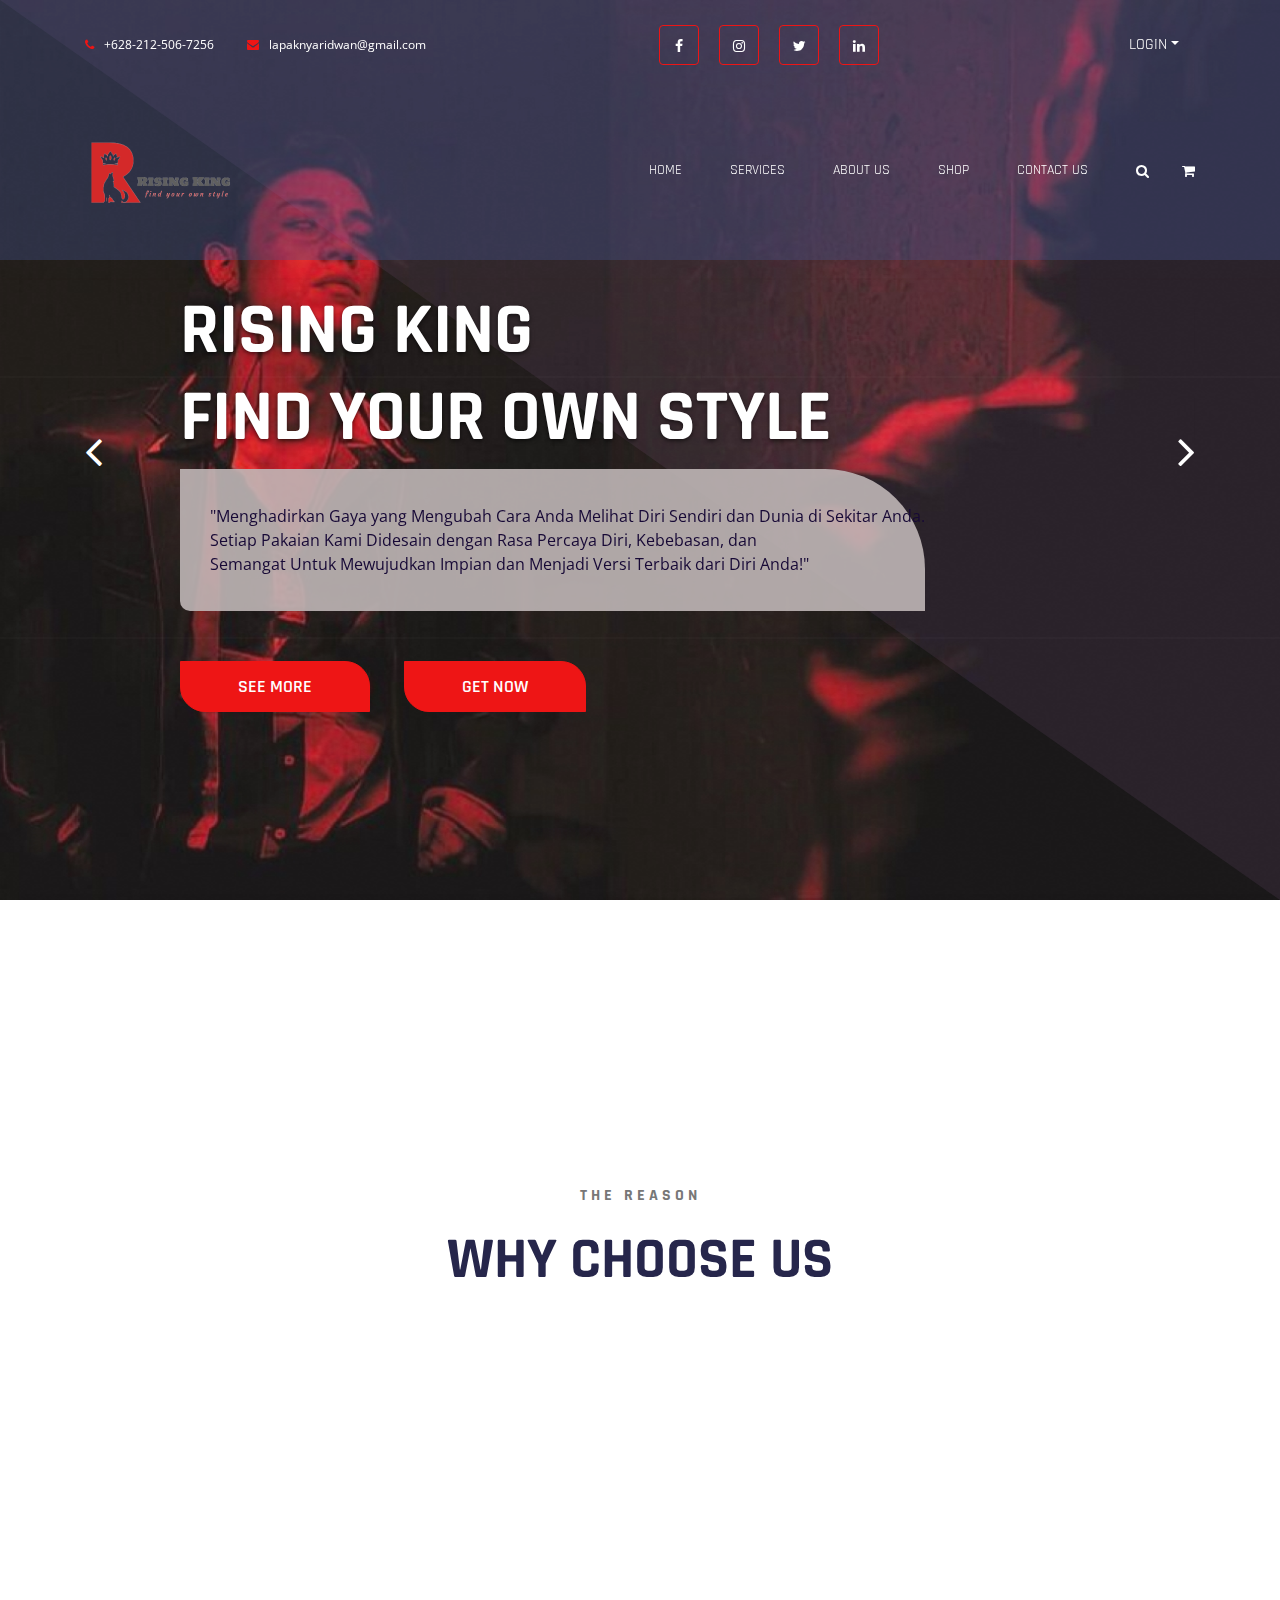
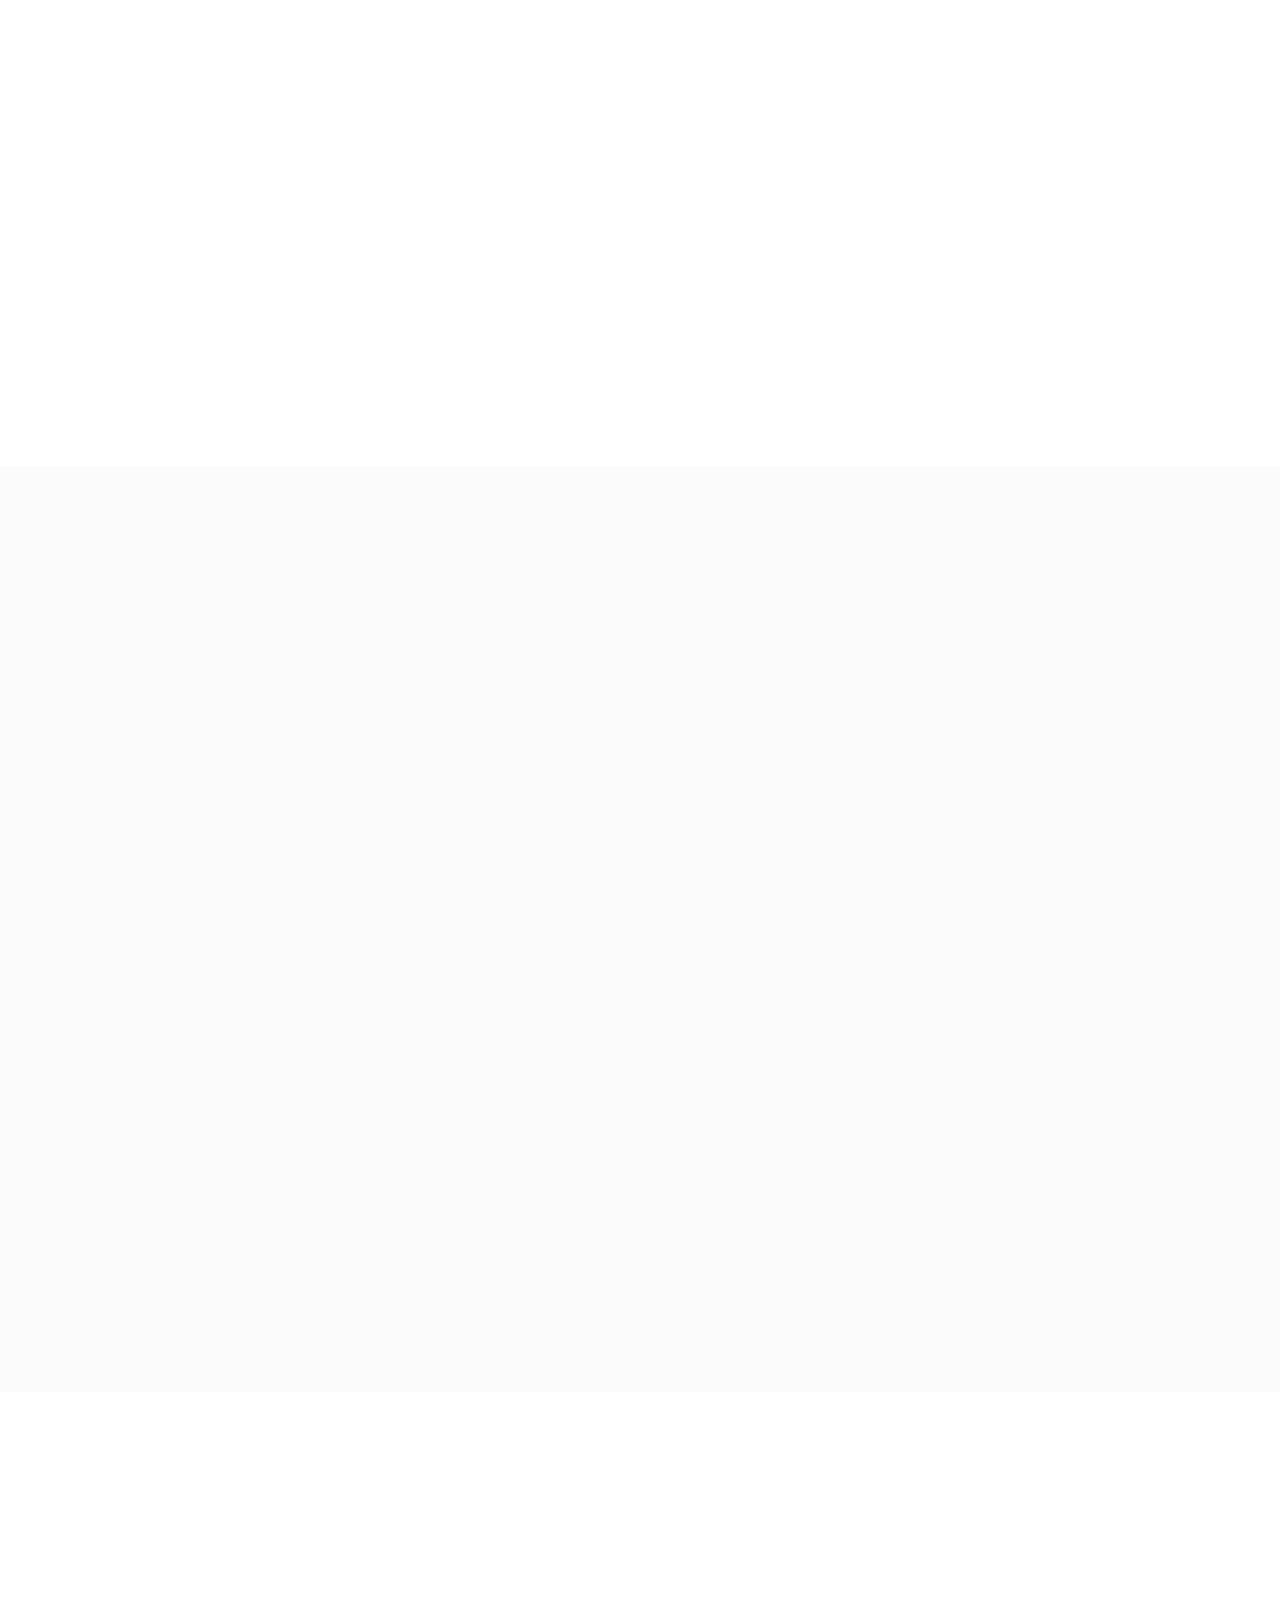
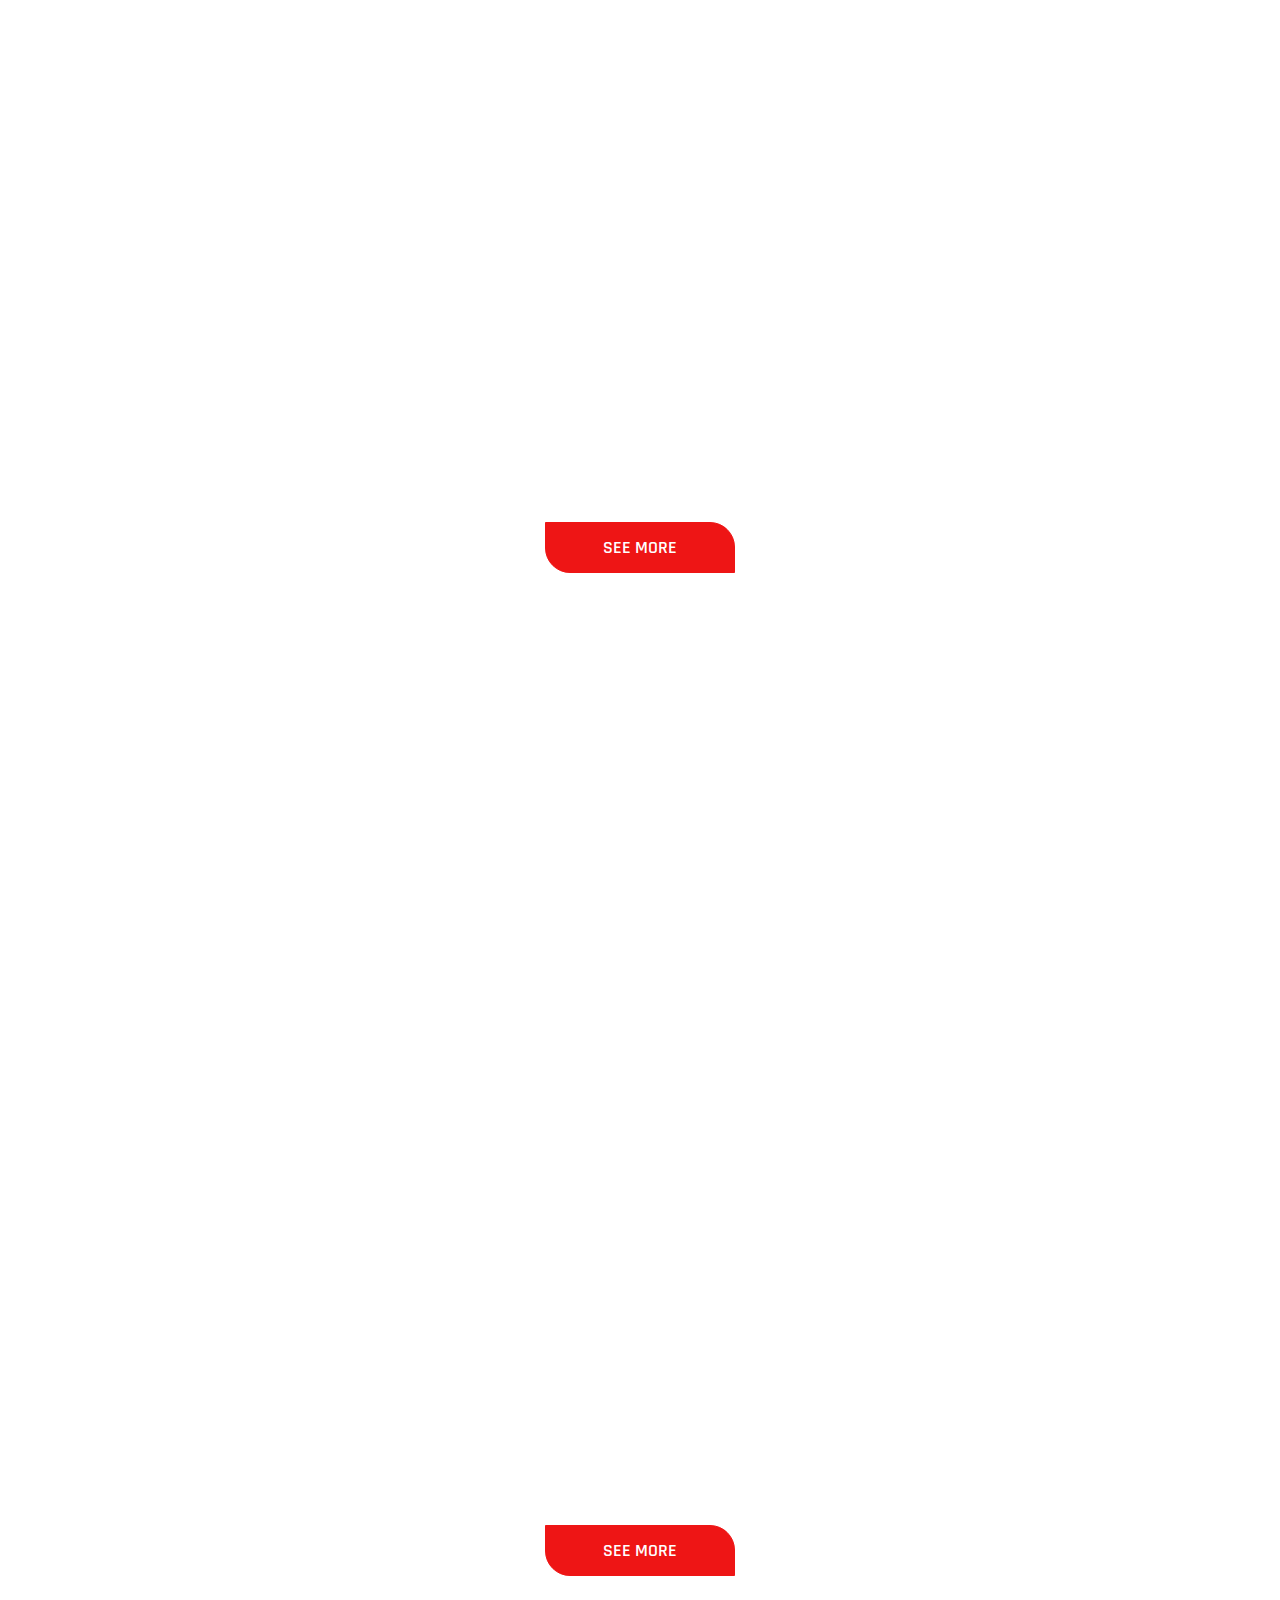
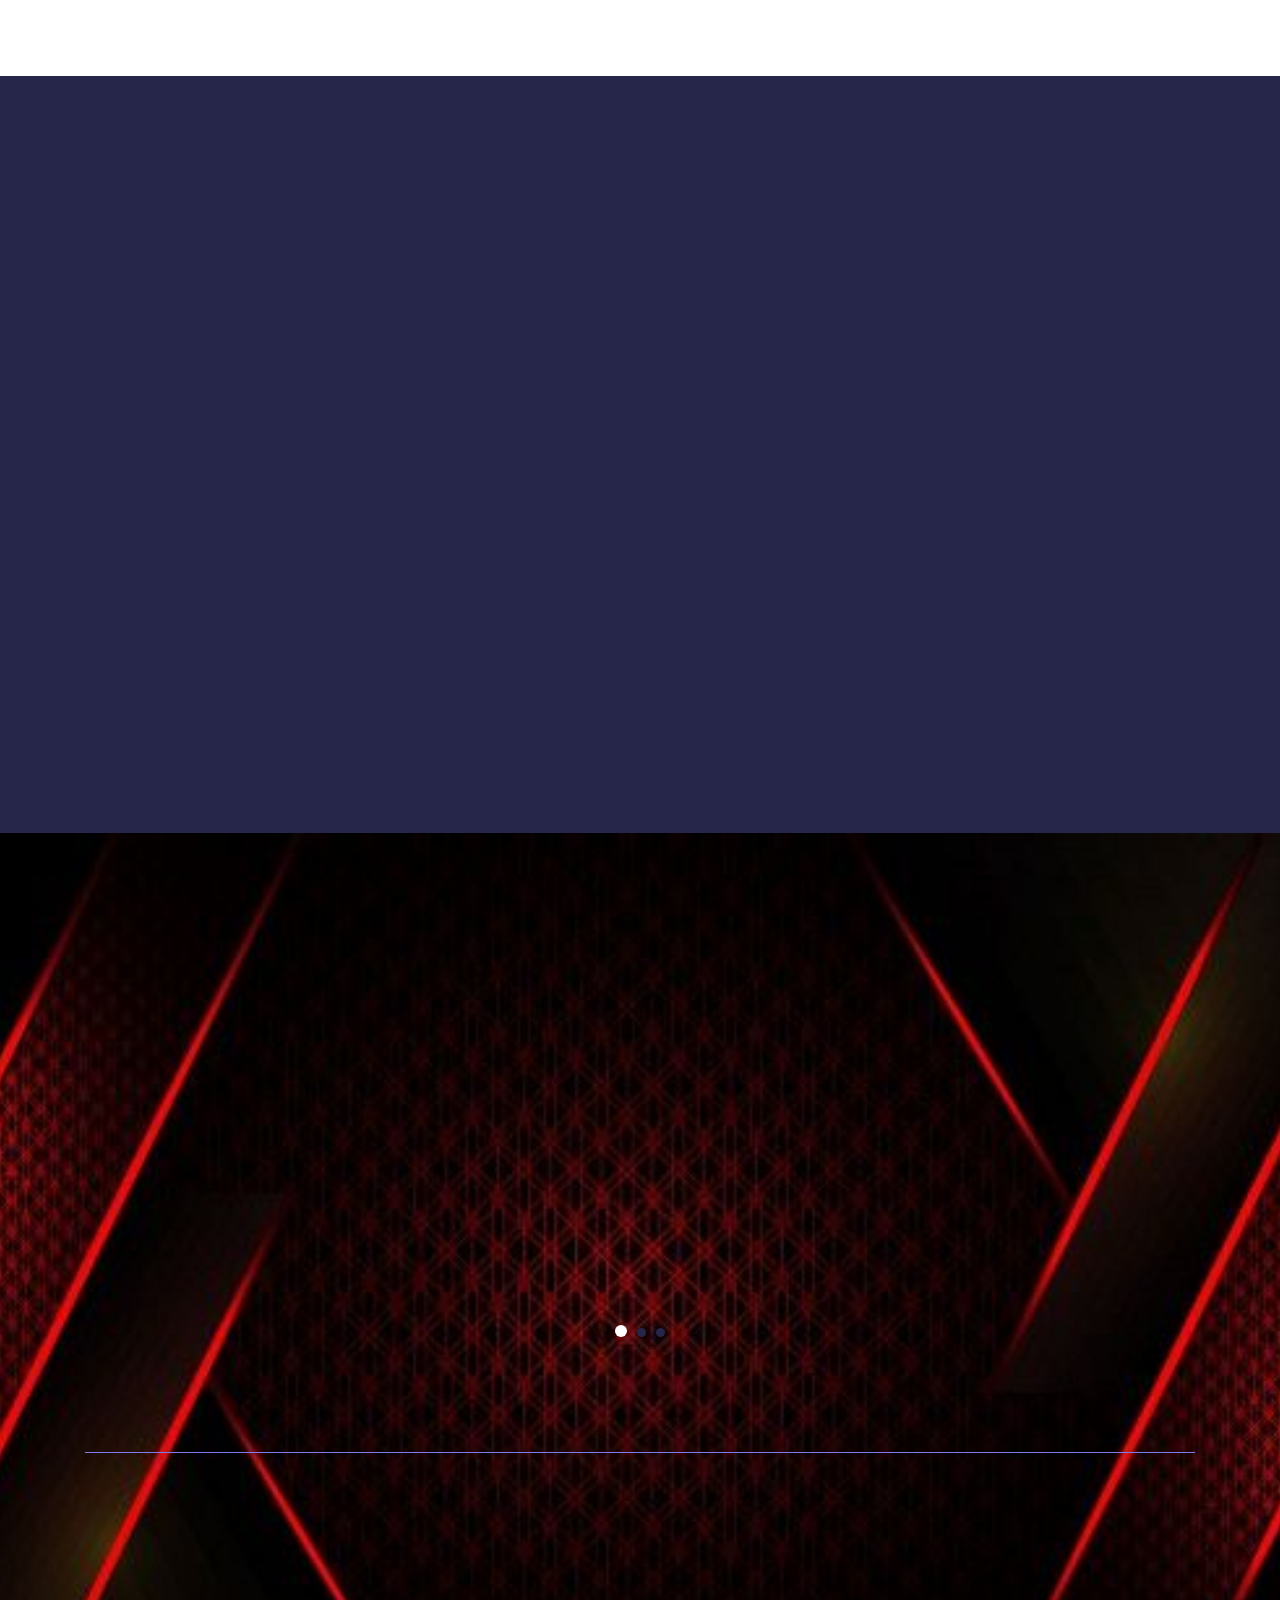
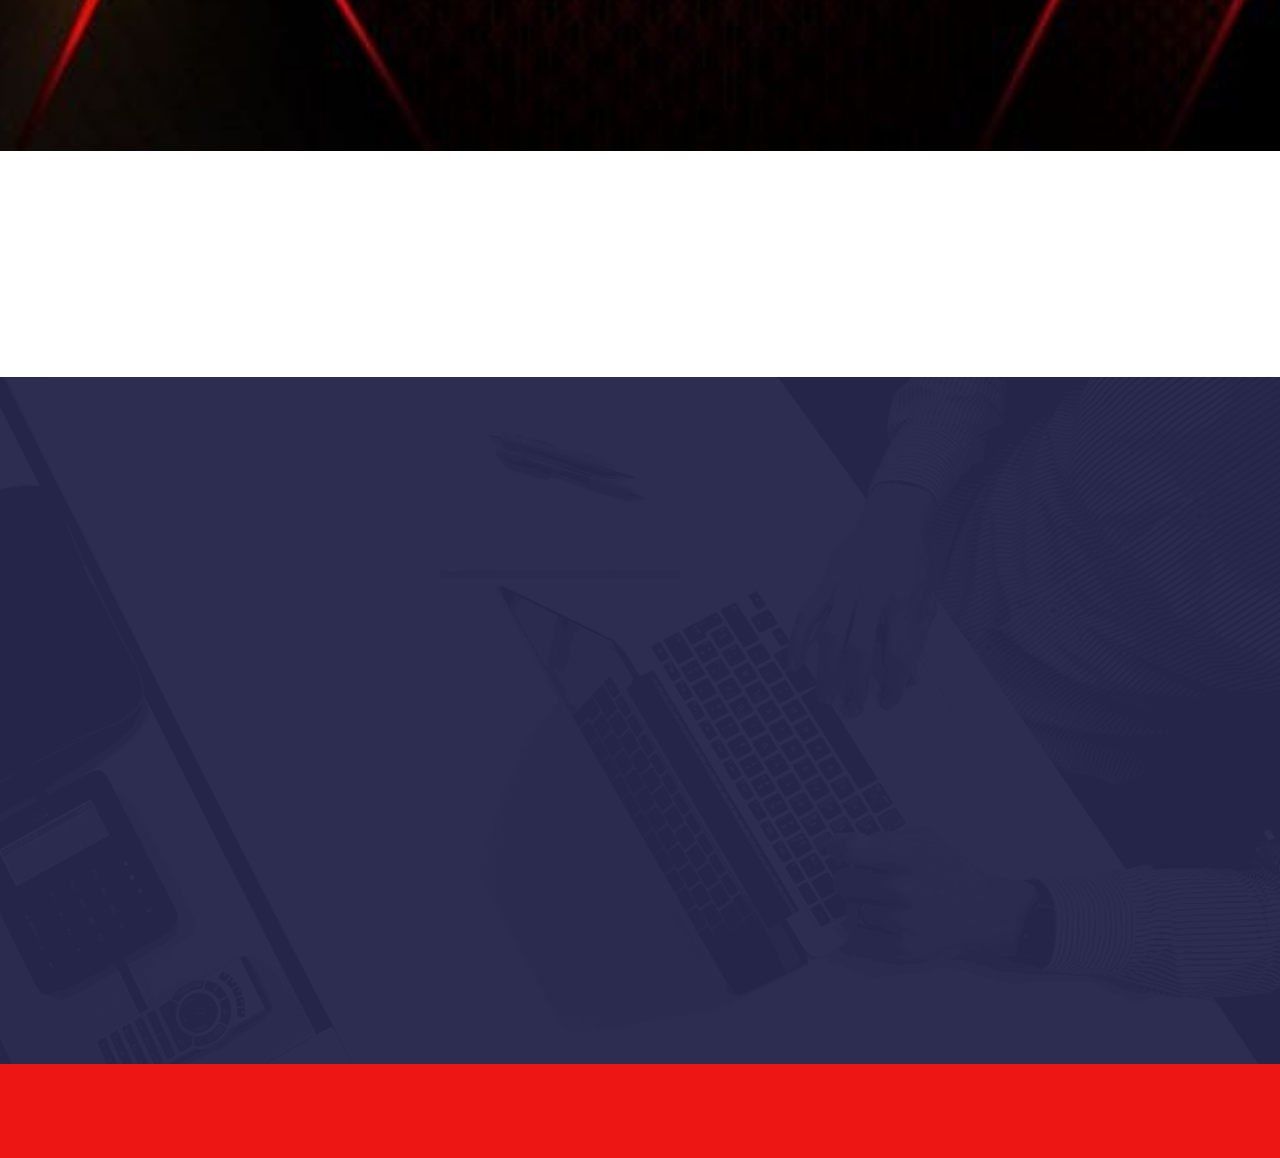
==== index.html @ bcba8973 "renamed:    assets/css/bootstrap.css -> assets/css/framework.css modified:   index.html" ====
<!doctype html>
<html lang="en">

<head>
   
    <meta charset="UTF-8">
    <meta name="viewport" content="width=device-width, initial-scale=1">
    <meta http-equiv="X-UA-Compatible" content="IE=edge">
    <!-- Document title -->
    <title>Rising King</title>
    <!-- Stylesheets & Fonts -->
    <!-- Google Fonts -->
    <link href="https://fonts.googleapis.com/css?family=Open+Sans:400,400i,700,700i%7CRajdhani:400,600,700"
        rel="stylesheet">
    <!-- Plugins Stylesheets -->
    <link rel="stylesheet" href="assets/css/loader/loaders.css">
    <link rel="stylesheet" href="assets/css/font-awesome/font-awesome.css">
    <link rel="stylesheet" href="assets/css/framework.css">
    <link rel="stylesheet" href="assets/css/aos/aos.css">
    <link rel="stylesheet" href="assets/css/swiper/swiper.css">
    <link rel="stylesheet" href="assets/css/lightgallery.min.css">
    <!-- Template Stylesheet -->
    <link rel="stylesheet" href="assets/css/style.css">
    <!-- Responsive Stylesheet -->
    <link rel="stylesheet" href="assets/css/responsive.css">
</head>

<body>
    <!-- Loader Start -->
    <div class="css-loader">
        <div class="loader-inner line-scale d-flex align-items-center justify-content-center"></div>
    </div>
    <!-- Loader End -->
    <!-- Header Start -->
    <header class="position-absolute w-100">
        <div class="container">
            <div class="top-header d-none d-sm-flex justify-content-between align-items-center">
                <div class="contact">
                    <a href="https://wa.me/6282125067256" class="tel"><i class="fa fa-phone" aria-hidden="true"></i>+628-212-506-7256</a>
                    <a href="mailto:lapaknyaridwan@gmail.com"><i class="fa fa-envelope" aria-hidden="true"></i>lapaknyaridwan@gmail.com</a>
                </div>
                    <ul class="nav social d-none d-md-flex">
                        <li><a href="https://www.facebook.com/profile.php?id=100007681698675" target="_blank"><i class="fa fa-facebook"></i></a></li>
                        <li><a href="https://www.instagram.com/ridwanrahmat_/"><i class="fa fa-instagram"></i></a></li>
                        <li><a href="https://twitter.com/rid_wine"><i class="fa fa-twitter"></i></a></li>
                        <li><a href="https://www.linkedin.com/in/ridwan-rahmat-16721a220/"><i class="fa fa-linkedin"></i></a></li>
                    </ul>
                    
                     <a class="nav-link dropdown-toggle" href="#" id="navbarDropdownMenuLink" role="button" data-toggle="dropdown" aria-haspopup="true" aria-expanded="false" img src="assets\images\login.jpg">
                    login</a>
                  <div class="dropdown-menu dropdown-menu-right" aria-labelledby="navbarDropdownMenuLink">
                    <form class="px-4 py-3">
                      <div class="form-group">
                        <label for="email">Email</label>
                        <input type="email" class="form-control" id="email" placeholder="Email">
                      </div>
                      <div class="form-group">
                        <label for="password">Password</label>
                        <input type="password" class="form-control" id="password" placeholder="Password">
                      </div>
                      <button type="submit" class="btn btn-primary">Masuk</button>
                      <div class="dropdown-divider"></div>
                      <a class="dropdown-item" href="#">Lupa Password?</a>
                    </form>
                  </div>
                </nav>
            </div>
            <nav class="navbar navbar-expand-md navbar-light">
                <a class="navbar-brand" href="index.html"><img src="assets\images\logorisingking.png" alt="rlogo"></a>
                <div class="group d-flex align-items-center">
                    <button class="navbar-toggler" type="button" data-toggle="collapse"
                        data-target="#navbarSupportedContent" aria-controls="navbarSupportedContent"
                        aria-expanded="false" aria-label="Toggle navigation"><span
                            class="navbar-toggler-icon"></span></button>
                    <a class="login-icon d-sm-none" href="#"><i class="fa fa-user"></i></a>
                    <a class="cart" href="#"><i class="fa fa-shopping-cart"></i></a>
                </div>
                <a class="search-icon d-none d-md-block" href="#"><i class="fa fa-search"></i></a>
                <div class="collapse navbar-collapse justify-content-end" id="navbarSupportedContent">
                    <ul class="navbar-nav">
                        <li class="nav-item"><a class="nav-link" href="index.html">Home</a></li>
                        <li class="nav-item"><a class="nav-link" href="#service">Services</a></li>
                        <li class="nav-item"><a class="nav-link" href="#about">About Us</a></li>
                        <li class="nav-item"><a class="nav-link" href="#shop">Shop</a></li>
                        <li class="nav-item"><a class="nav-link" href="#contact">Contact Us</a></li>
                    </ul>
                    <form class="bg-white search-form" method="get" id="searchform">
                        <div class="input-group">
                            <input class="field form-control" id="s" name="s" type="text" placeholder="Search">
                            <span class="input-group-btn">
                                <input class="submit btn btn-primary" id="searchsubmit" name="submit" type="submit"
                                    value="Search">
                            </span>
                        </div>
                    </form>
                </div>
            </nav>
        </div>
    </header>
    <!-- Header End -->
    <!-- Hero Start -->
    <section class="hero">
        <div class="container">
            <div class="row">
                <div class="col-12 offset-md-1 col-md-11">
                    <div class="swiper-container hero-slider">
                        <div class="swiper-wrapper">
                            <div class="swiper-slide slide-content d-flex align-items-center">
                                <div class="single-slide">
                                    <h1 data-aos="fade-right" data-aos-delay="200">Rising King<br> Find Your Own Style
                                    </h1>
                                    <p data-aos="fade-right" data-aos-delay="600">"Menghadirkan Gaya yang Mengubah Cara Anda Melihat Diri Sendiri dan Dunia di Sekitar Anda.<br>
                                        Setiap Pakaian Kami Didesain dengan Rasa Percaya Diri, Kebebasan, dan 
                                        <br>Semangat Untuk Mewujudkan Impian dan Menjadi Versi Terbaik dari Diri Anda!"
                                    </p>
                                    <a data-aos="fade-right" data-aos-delay="900" href="#about" class="btn btn-primary">See
                                        More</a>
                                    <a data-aos="fade-right" data-aos-delay="900" href="#shop" class="btn btn-primary">Get
                                        Now</a>
                                </div>
                            </div>
                            <div class="swiper-slide slide-content d-flex align-items-center">
                                <div class="single-slide">
                                    <h1 data-aos="fade-right" data-aos-delay="200">Rising King<br> Find Your Own Style
                                    </h1>
                                    <p data-aos="fade-right" data-aos-delay="600">"Bringing a Transformational Style that Alters the Way You See Yourself and the World Around You.<br>
                                        Each of Our Garments is Designed with Confidence, Freedom, and 
                                        <br>the Spirit to Fulfill Dreams and Become the Best Version of Yourself!"
                                    </p>
                                    <a data-aos="fade-right" data-aos-delay="900" href="#about" class="btn btn-primary">See
                                        More</a>
                                    <a data-aos="fade-right" data-aos-delay="900" href="#shop" class="btn btn-primary">Get
                                        Now</a>
                                </div>
                            </div>
                        </div>

                    </div>
                </div>
            </div>
            <!-- Add Control -->
            <span class="arr-left"><i class="fa fa-angle-left"></i></span>
            <span class="arr-right"><i class="fa fa-angle-right"></i></span>
        </div>
        <div class="texture"></div>
        <div class="diag-bg"></div>
    </section>
    <!-- Hero End -->
    <!-- Call To Action Start -->
    <section class="cta" data-aos="fade-up" data-aos-delay="0">
        <div class="container">
            <div class="cta-content d-xl-flex align-items-center justify-content-around text-center text-xl-left">
                <div class="content" data-aos="fade-right" data-aos-delay="200">
                    <h2>FIND YOUR OWN STYLE HERE</h2>
                    <p>Elevate your wardrobe. Embrace your reign. Choose Rising King!</p>
                </div>
                <div class="subscribe-btn" data-aos="fade-left" data-aos-delay="400" data-aos-offset="0">
                    <a href="#shop" class="btn btn-primary">Shop Now</a>
                </div>
            </div>
        </div>
    </section>
    <!-- Call To Action End -->
    <!-- Services Start -->
    <section class="services" id="service">
        <div class="container">
            <div class="title text-center">
                <article id="service">
                <h6>The Reason</h6>
                <h1 class="title-blue">Why Choose Us</h1>
            </div>
            <div class="container">
                <div class="row">
                    <div class="col-sm-6 col-lg-4">
                        <div class="media" data-aos="fade-up" data-aos-delay="200" data-aos-duration="400">
                            <img class="mr-4" src="assets\images\jacket.png" alt="Web Development">
                            <div class="media-body">
                                <h5>Creative Design</h5>
                                One of the main advantages of a clothing brand business is the ability to create unique and creative designs. This allows the brand to stand out in a competitive market and attract customer interest.
                            </div>
                        </div>
                    </div>
                    <div class="col-sm-6 col-lg-4">
                        <div class="media" data-aos="fade-up" data-aos-delay="400" data-aos-duration="600">
                            <img class="mr-4" src="assets\images\highquality.png" alt="Web Development">
                            <div class="media-body">
                                <h5>High Quality Products</h5>
                                Successful clothing brands are known for their high-quality products. By using premium materials and focusing on detail in production, clothing brands can deliver durable and satisfying products to customers.
                            </div>
                        </div>
                    </div>
                    <div class="col-sm-6 col-lg-4">
                        <div class="media" data-aos="fade-up" data-aos-delay="600" data-aos-duration="800">
                            <img class="mr-4" src="assets\images\innovative.png" alt="Web Development">
                            <div class="media-body">
                                <h5>Innovation in Design and Technology</h5>
                                Another advantage of a clothing brand business is the ability to innovate in design and technology. By staying up to date with current trends and adopting new technologies, clothing brands can remain relevant and appealing to consumers.
                            </div>
                        </div>
                    </div>
                    <div class="col-sm-6 col-lg-4">
                        <div class="media" data-aos="fade-up" data-aos-delay="200" data-aos-duration="400">
                            <img class="mr-4" src="assets\images\modernstyle.png" alt="Web Development">
                            <div class="media-body">
                                <h5>Modern style</h5>
                                Embracing a modern style in business clothing brands allows for a fresh and dynamic approach that appeals to customers looking for fashionable and up-to-date garments, while also showcasing the brand's commitment to innovation and contemporary aesthetics.
                            </div>
                        </div>
                    </div>
                    <div class="col-sm-6 col-lg-4">
                        <div class="media" data-aos="fade-up" data-aos-delay="400" data-aos-duration="600">
                            <img class="mr-4" src="assets\images\wwide.png" alt="Web Development">
                            <div class="media-body">
                                <h5>Wide Distribution Network</h5>
                                Successful clothing brands typically have a wide distribution network, both through physical stores and online platforms. This allows them to reach a larger market share and reach customers in various locations.
                            </div>
                        </div>
                    </div>
                    <div class="col-sm-6 col-lg-4">
                        <div class="media" data-aos="fade-up" data-aos-delay="600" data-aos-duration="800">
                            <img class="mr-4" src="assets\images\hand_shake.png" alt="Web Development">
                            <div class="media-body">
                                <h5>Good Customer Experience</h5>
                                Good clothing brands understand the importance of providing a positive customer experience. 
                                By offering excellent service, listening to customer feedback, and creating positive interactions, clothing brands can build strong relationships with customers.
                                <a href="index.html" class="btn btn-primary">Home</a>
                            </article>
                            </div>
                        </div>
                    </div>
                </div>
            </div>
        </div>
    </section>
    <!-- Services End -->
    <!-- Featured Start -->
    <section class="featured">
        <div class="container">
            <div class="row">
                <div class="col-md-6" data-aos="fade-right" data-aos-delay="400" data-aos-duration="800">
                    <div class="title">
                        <h6 class="title-primary" id="about">about Us</h6>
                        <h1 class="title-blue">Find Your Own Style with Rising King!</h1>
                    </div>
                    <p>Welcome to Rising King, where style meets sophistication. We are a premium clothing brand dedicated to providing exceptional fashion for modern men and women. Our mission is to empower individuals to express their unique personalities through our meticulously crafted garments.
                        At Rising King, we believe that clothing is more than just fabric. It is a statement of confidence, a reflection of individuality, and a symbol of success. With a focus on quality craftsmanship, impeccable design, and attention to detail, we curate a collection that exudes elegance and modernity.
                        Our team of talented designers draws inspiration from global fashion trends, merging them with our own artistic vision to create pieces that are both on-trend and timeless. We use only the finest materials, ensuring comfort and durability without compromising style.</p>
                    <div class="media-element d-flex justify-content-between">
                        <div class="media">
                            <i class="fa fa-magic mr-4"></i>
                            <div class="media-body">
                                <h5>50% offer</h5>
                                If you buy 2 items
                            </div>
                        </div>
                        <div class="media">
                            <i class="fa fa-magic mr-4"></i>
                            <div class="media-body">
                                <h5>25% offer</h5>
                                All Items
                            </div>
                        </div>
                    </div>
                    <a href="index.html" class="btn btn-primary">Home</a>
                    <a href="#shop" class="btn btn-primary">See More</a>
                </div>
                <div class="col-md-6" data-aos="fade-left" data-aos-delay="400" data-aos-duration="800">
                    <div class="featured-img">
                        <img class="featured-big" src="assets\images\techwear.png" alt="Featured 1">
                        <img class="featured-small" src="assets\images\techwear2.jpg" alt="Featured 2">
                    </div>
                </div>
            </div>
        </div>
    </section>
    <!-- Featured End -->
    <!-- Recent Posts Start -->
    <section class="recent-posts" id="shop">
        <div class="container">
            <div class="row">
                <div class="col-lg-6">
                    <div class="single-rpost d-sm-flex align-items-center" data-aos="fade-right"
                        data-aos-duration="800">
                        <div class="post-content text-sm-right">
                            <p style="color:black"><strong>Rp 1.500.000</strong></p>
                            <h3><a href="#">Revisible Abstract Leather Jacket</a></h3>
                            <p><a href="#">M</a>, <a href="#">L</a>, <a href="#">XL</a></p>
                            <a href="#" class="btn btn-primary">Buy Now</a>
                        </div>
                        <div class="post-thumb">
                            <img class="img-fluid" src="assets\images\katalog1.jpg" alt="Post 1">
                        </div>
                    </div>
                </div>
                <div class="col-lg-6">
                    <div class="single-rpost d-sm-flex align-items-center" data-aos="fade-left" data-aos-duration="800">
                        <div class="post-thumb">
                            <img class="img-fluid" src="assets\images\katalog2.jpg" alt="Post 1">
                        </div>
                        <div class="post-content">
                            <p style="color:black"><strong>Rp 800.000</strong></p>
                            <h3><a href="#">Red FS Layer Hoddie</a></h3>
                            <p><a href="#">M</a>, <a href="#">L</a>, <a href="#">XL</a></p>
                            <a href="#" class="btn btn-primary">Buy Now</a>
                        </div>
                    </div>
                </div>
                <div class="col-lg-6">
                    <div class="single-rpost d-sm-flex align-items-center" data-aos="fade-right" data-aos-delay="200"
                        data-aos-duration="800">
                        <div class="post-content text-sm-right">
                            <p style="color:black"><strong>Rp 850.000</strong></p>
                            <h3><a href="#">Black Layer WTF Hoodie</a></h3>
                            <p><a href="#">M</a>, <a href="#">L</a>, <a href="#">XL</a></p>
                            <a href="#" class="btn btn-primary">Buy Now</a>
                        </div>
                        <div class="post-thumb">
                            <img class="img-fluid" src="assets\images\katalog3.jpg" alt="Post 1">
                        </div>
                    </div>
                </div>
                <div class="col-lg-6">
                    <div class="single-rpost d-sm-flex align-items-center" data-aos="fade-left" data-aos-delay="200"
                        data-aos-duration="800">
                        <div class="post-thumb">
                            <img class="img-fluid" src="assets\images\katolog4.png" alt="Post 1">
                        </div>
                        <div class="post-content">
                            <p style="color:black"><strong>Rp 1.220.000</strong></p>
                            <h3><a href="#">Skull Baggy Cargo Pants</a></h3>
                            <p><a href="#">M</a>, <a href="#">L</a>, <a href="#">XL</a></p>
                            <a href="#" class="btn btn-primary">Buy Now</a>
                        </div>
                    </div>
                </div>
            </div>
            <div class="text-center">
                <a href="#next" class="btn btn-primary">See More</a>
            </div>
        </div>
    </section>
    <!-- Recent Posts End -->
     <!-- Recent Posts Start -->
     <section class="recent-posts" id="next">
        <div class="container">
            <div class="row">
                <div class="col-lg-6">
                    <div class="single-rpost d-sm-flex align-items-center" data-aos="fade-right"
                        data-aos-duration="800">
                        <div class="post-content text-sm-right">
                            <p style="color:black"><strong>Rp 1.350.000</strong></p>
                            <h3><a href="#">Skleton Green Army Oversize Shirt</a></h3>
                            <p><a href="#">M</a>, <a href="#">L</a>, <a href="#">XL</a></p>
                            <a href="#" class="btn btn-primary">Buy Now</a>
                        </div>
                        <div class="post-thumb">
                            <img class="img-fluid" src="assets\images\katalog5.png" alt="Post 1">
                        </div>
                    </div>
                </div>
                <div class="col-lg-6">
                    <div class="single-rpost d-sm-flex align-items-center" data-aos="fade-left" data-aos-duration="800">
                        <div class="post-thumb">
                            <img class="img-fluid" src="assets\images\katalog6.png" alt="Post 1">
                        </div>
                        <div class="post-content">
                            <p style="color:black"><strong>Rp 3.000.000</strong></p>
                            <h3><a Black href="#">Black Leather PU Jacket</a></h3>
                            <p><a href="#">M</a>, <a href="#">L</a>, <a href="#">XL</a></p>
                            <a href="#" class="btn btn-primary">Buy Now</a>
                        </div>
                    </div>
                </div>
                <div class="col-lg-6">
                    <div class="single-rpost d-sm-flex align-items-center" data-aos="fade-right" data-aos-delay="200"
                        data-aos-duration="800">
                        <div class="post-content text-sm-right">
                            <p style="color:black"><strong>Rp 2.500.000</strong></p>
                            <h3><a href="#">Black Bomber layer Jacket</a></h3>
                            <p><a href="#">M</a>, <a href="#">L</a>, <a href="#">XL</a></p>
                            <a href="#" class="btn btn-primary">Buy Now</a>
                        </div>
                        <div class="post-thumb">
                            <img class="img-fluid" src="assets\images\katalog7.png" alt="Post 1">
                        </div>
                    </div>
                </div>
                <div class="col-lg-6">
                    <div class="single-rpost d-sm-flex align-items-center" data-aos="fade-left" data-aos-delay="200"
                        data-aos-duration="800">
                        <div class="post-thumb">
                            <img class="img-fluid" src="assets\images\katalog8.png" alt="Post 1">
                        </div>
                        <div class="post-content">
                            <p style="color:black"><strong>Rp 1.220.000</strong></p>
                            <h3><a href="#">Tech Jogger Cargo Pants</a></h3>
                            <p><a href="#">M</a>, <a href="#">L</a>, <a href="#">XL</a></p>
                            <a href="#" class="btn btn-primary">Buy Now</a>
                        </div>
                    </div>
                </div>
            </div>
            <div class="text-center">
                <a href="#" class="btn btn-primary">See More</a>
            </div>
        </div>
    </section>
    <!-- Trust Start -->
    <section class="trust">
        <div class="container">
            <div class="row">
                <div class="offset-xl-1 col-xl-6" data-aos="fade-right" data-aos-delay="200" data-aos-duration="800">
                    <div class="title">
                        <h6 class="title-primary">Rising King</h6>
                        <h1>a rich featured, epic & premium work.</h1>
                    </div>
                    <p>Join the Rising King community and embrace a world of elevated style. Whether it's a formal occasion, a casual outing, or a statement-making look, our versatile collection has something for every discerning individual. 
                        Experience the confidence and power that comes with wearing Rising King.
                    </p>
                    <h5>All Tags & Content</h5>
                    <ul class="list-unstyled">
                        <li>Street Style</li>
                        <li>Apparel</li>
                        <li>Fashion & Desaign</li>
                        <li>Outfit</li>
                    </ul>
                </div>
                <div class="col-xl-5 gallery">
                    <div class="row no-gutters h-100" id="lightgallery">
                        <a href="https://lorempixel.com/600/400/" class="w-50 h-100 gal-img" data-aos="fade-up"
                            data-aos-delay="200" data-aos-duration="400">
                            <img class="img-fluid" src="assets\images\download (8).jpg" alt="Gallery Image">
                            <i class="fa fa-caret-right"></i>
                        </a>
                        <a href="https://lorempixel.com/600/400/" class="w-50 h-50 gal-img" data-aos="fade-up"
                            data-aos-delay="400" data-aos-duration="600">
                            <img class="img-fluid" src="assets\images\blckoutfit.jpg" alt="Gallery Image">
                            <i class="fa fa-caret-right"></i>
                        </a>
                        <a href="https://lorempixel.com/600/400/" class="w-50 h-50 gal-img gal-img3" data-aos="fade-up"
                            data-aos-delay="0" data-aos-duration="600">
                            <img class="img-fluid" src="assets\images\rdoutfit.jpg" alt="Gallery Image">
                            <i class="fa fa-caret-right"></i>
                        </a>
                    </div>
                </div>
            </div>
        </div>
    </section>
    <!-- Trust End -->
    <!-- Testimonial and Clients Start -->
    <section class="testimonial-and-clients">
        <div class="container">
            <div class="testimonials">
                <div class="swiper-container test-slider">
                    <div class="swiper-wrapper">
                        <div class="swiper-slide text-center">
                            <div class="row">
                                <div class="offset-lg-1 col-lg-10">
                                    <div class="test-img" data-aos="fade-up" data-aos-delay="0" data-aos-offset="0"><img
                                            src="assets\images\wnpp.jpg" alt="Testimonial 1"></div>
                                    <h5 data-aos="fade-up" data-aos-delay="200" data-aos-duration="600"
                                        data-aos-offset="0">Ridwan Rahmat</h5>
                                    <span data-aos="fade-up" data-aos-delay="400" data-aos-duration="600"
                                        data-aos-offset="0">Founder&CEO of Rising King</span>
                                    <p data-aos="fade-up" data-aos-delay="600" data-aos-duration="600"
                                        data-aos-offset="0">I am honored to introduce myself as the founder of this remarkable brand, a brand that embodies the essence of style, sophistication, and success.

                                        As the visionary behind Rising King, my journey began with a burning desire to create a clothing brand that would redefine the industry. I believe that clothing has the power to empower individuals, to inspire confidence, and to make a bold statement about who we are and what we aspire to become.
                                        
                                        Rising King is not just a brand; it is a movement. It represents the rise of individuals who dare to dream big, who strive for greatness, and who refuse to settle for mediocrity. Our garments are meticulously crafted to reflect the utmost attention to detail, ensuring that each piece tells a story of exceptional quality and unparalleled style.</p>
                                </div>
                            </div>
                        </div>
                        <div class="swiper-slide text-center">
                            <div class="row">
                                <div class="offset-lg-1 col-lg-10">
                                    <div class="test-img" data-aos="fade-up" data-aos-delay="0" data-aos-offset="0"><img
                                            src="assets\images\wnpp.jpg" alt="Testimonial 1"></div>
                                    <h5 data-aos="fade-up" data-aos-delay="200" data-aos-duration="600"
                                        data-aos-offset="0">Ridwan Rahmat</h5>
                                    <span data-aos="fade-up" data-aos-delay="400" data-aos-duration="600"
                                        data-aos-offset="0">Founder&CEO of Rising King</span>
                                    <p data-aos="fade-up" data-aos-delay="600" data-aos-duration="600"
                                        data-aos-offset="0">I am honored to introduce myself as the founder of this remarkable brand, a brand that embodies the essence of style, sophistication, and success.

                                        As the visionary behind Rising King, my journey began with a burning desire to create a clothing brand that would redefine the industry. I believe that clothing has the power to empower individuals, to inspire confidence, and to make a bold statement about who we are and what we aspire to become.
                                        
                                        Rising King is not just a brand; it is a movement. It represents the rise of individuals who dare to dream big, who strive for greatness, and who refuse to settle for mediocrity. Our garments are meticulously crafted to reflect the utmost attention to detail, ensuring that each piece tells a story of exceptional quality and unparalleled style.</p>
                                </div>
                            </div>
                        </div>
                        <div class="swiper-slide text-center">
                            <div class="row">
                                <div class="offset-lg-1 col-lg-10">
                                    <div class="test-img" data-aos="fade-up" data-aos-delay="0" data-aos-offset="0"><img
                                            src="assets\images\wnpp.jpg" alt="Testimonial 1"></div>
                                    <h5 data-aos="fade-up" data-aos-delay="200" data-aos-duration="600"
                                        data-aos-offset="0">Ridwan Rahmat</h5>
                                    <span data-aos="fade-up" data-aos-delay="400" data-aos-duration="600"
                                        data-aos-offset="0">Founder&CEO of Rising King</span>
                                    <p data-aos="fade-up" data-aos-delay="600" data-aos-duration="600"
                                        data-aos-offset="0">I am honored to introduce myself as the founder of this remarkable brand, a brand that embodies the essence of style, sophistication, and success.

                                        As the visionary behind Rising King, my journey began with a burning desire to create a clothing brand that would redefine the industry. I believe that clothing has the power to empower individuals, to inspire confidence, and to make a bold statement about who we are and what we aspire to become.
                                        
                                        Rising King is not just a brand; it is a movement. It represents the rise of individuals who dare to dream big, who strive for greatness, and who refuse to settle for mediocrity. Our garments are meticulously crafted to reflect the utmost attention to detail, ensuring that each piece tells a story of exceptional quality and unparalleled style.</p>
                                </div>
                            </div>
                        </div>
                    </div>
                    <div class="test-pagination"></div>
                </div>
            </div>
            <div class="clients" data-aos="fade-up" data-aos-delay="200" data-aos-duration="600">
                <div class="swiper-container clients-slider">
                    <div class="swiper-wrapper">
                        <div class="swiper-slide">
                            <img src="assets\images\logo-whtrk.png" alt="Client 1">
                        </div>
                        <div class="swiper-slide">
                            <img src="assets\images\logo-whtrk.png" alt="Client 2">
                        </div>
                        <div class="swiper-slide">
                            <img src="assets\images\logo-whtrk.png" alt="Client 3">
                        </div>
                        <div class="swiper-slide">
                            <img src="assets\images\logo-whtrk.png" alt="Client 4">
                        </div>
                        <div class="swiper-slide">
                            <img src="assets\images\logo-whtrk.png" alt="Client 5">
                        </div>
                    </div>
                    <div class="test-pagination"></div>
                </div>
            </div>
        </div>
    </section>
    <!-- Testimonial and Clients End -->
    <!-- Call To Action 2 Start -->
    <section class="cta cta2" data-aos="fade-up" data-aos-delay="0">
        <div class="container">
            <div class="cta-content d-xl-flex align-items-center justify-content-around text-center text-xl-left">
                <div class="content" data-aos="fade-right" data-aos-delay="200">
                    <h2 id="contact">FIND YOUR OWN STYLE HERE</h2>
                    <p>Elevate your wardrobe. Embrace your reign. Choose Rising King!</p>
                </div>
                <div class="subscribe-btn" data-aos="fade-left" data-aos-delay="400" data-aos-offset="0">
                    <a href="#shop" class="btn btn-primary">Shop Now</a>
                </div>
            </div>
        </div>
    </section>
    <!-- Call To Action 2 End -->
    <!-- Footer Start -->
    <footer>
        <!-- Widgets Start -->
        <div class="footer-widgets">
            <div class="container">
                <div class="row">
                    <div class="col-md-6 col-xl-3">
                        <div class="single-widget contact-widget" data-aos="fade-up" data-aos-delay="0">
                            <h6 class="widget-tiltle">&nbsp;</h6>
                            <p>By subscribing to our mailing list you will always be update with the latest catalog from
                                us.
                            </p>
                            <div class="media">
                                <i class="fa fa-map-marker"></i>
                                <div class="media-body ml-3">
                                    <h6>Address</h6>
                                    Blok D No.191, Kp Pengarengan,<br>
                                    West Jakarta, Indonesia
                                </div>
                            </div>
                            <div class="media">
                                <i class="fa fa-envelope-o"></i>
                                <div class="media-body ml-3">
                                    <h6>Have any questions?</h6>
                                    <a href="mailto:lapaknyaridwan@gmail.com">lapaknyaridwan@gmail.com</a>
                                </div>
                            </div>
                            <div class="media">
                                <i class="fa fa-phone"></i>
                                <div class="media-body ml-3">
                                    <h6>Call Or Contact us For More Info </h6>
                                    <a href="https://wa.me/6282125067256"> +62 8212 506 7256</a>
                                </div>
                            </div>
                            <div class="media">
                                <i class="fa fa-fax"></i>
                                <div class="media-body ml-3">
                                    <h6>Fax</h6>
                                    <a href="fax:911889047521432">(91) 188904752 1432</a>
                                </div>
                            </div>
                        </div>
                    </div>
                    <div class="col-md-6 col-xl-3">
                        <div class="single-widget twitter-widget" data-aos="fade-up" data-aos-delay="200">
                            <h6 class="widget-tiltle">Fresh Tweets</h6>
                            <div class="media">
                                <i class="fa fa-twitter"></i>
                                <div class="media-body ml-3">
                                    <h6><a href="#">@Themes,</a> Html Version Out Now</h6>
                                    <span>10 Mins Ago</span>
                                </div>
                            </div>
                            <div class="media">
                                <i class="fa fa-twitter"></i>
                                <div class="media-body ml-3">
                                    <h6><a href="#">@Envato,</a> the best selling item of the day!</h6>
                                    <span>20 Mins Ago</span>
                                </div>
                            </div>
                            <div class="media">
                                <i class="fa fa-twitter"></i>
                                <div class="media-body ml-3">
                                    <h6><a href="#">@Collis,</a> We Planned to Update the Enavto Author Payment Method
                                        Soon!</h6>
                                    <span>10 Mins Ago</span>
                                </div>
                            </div>
                            <div class="media">
                                <i class="fa fa-twitter"></i>
                                <div class="media-body ml-3">
                                    <h6><a href="#">@SteelThemes,</a> Html Version Out Now</h6>
                                    <span>15 Mins Ago</span>
                                </div>
                            </div>
                        </div>
                    </div>
                    <div class="col-md-6 col-xl-3">
                        <div class="single-widget recent-post-widget" data-aos="fade-up" data-aos-delay="400">
                            <h6 class="widget-tiltle">Latest Updates</h6>
                            <div class="media">
                                <a class="rcnt-img" href="#"><img src="assets/images/rcnt-post1.png"
                                        alt="Recent Post"></a>
                                <div class="media-body ml-3">
                                    <h6><a href="#">An engaging</a></h6>
                                    <p><i class="fa fa-user"></i>Mano <i class="fa fa-eye"></i> 202 Views</p>
                                </div>
                            </div>
                            <div class="media">
                                <a class="rcnt-img" href="#"><img src="assets/images/rcnt-post2.png"
                                        alt="Recent Post"></a>
                                <div class="media-body ml-3">
                                    <h6><a href="#">Statistics and analysis. The key to succes.</a></h6>
                                    <p><i class="fa fa-user"></i>Rosias <i class="fa fa-eye"></i> 20 Views</p>
                                </div>
                            </div>
                            <div class="media">
                                <a class="rcnt-img" href="#"><img src="assets/images/rcnt-post3.png"
                                        alt="Recent Post"></a>
                                <div class="media-body ml-3">
                                    <h6><a href="#">Envato Meeting turns into a photoshooting.</a></h6>
                                    <p><i class="fa fa-user"></i>Kien <i class="fa fa-eye"></i> 74 Views</p>
                                </div>
                            </div>
                            <div class="media">
                                <a class="rcnt-img" href="#"><img src="assets/images/rcnt-post4.png"
                                        alt="Recent Post"></a>
                                <div class="media-body ml-3">
                                    <h6><a href="#">An engaging embedded the video posts</a></h6>
                                    <p><i class="fa fa-user"></i>Robert <i class="fa fa-eye"></i> 48 Views</p>
                                </div>
                            </div>
                        </div>
                    </div>
                    <div class="col-md-6 col-xl-3">
                        <div class="single-widget tags-widget" data-aos="fade-up" data-aos-delay="800">
                            <h6 class="widget-tiltle">Popular Tags</h6>
                            <a href="#">Amazing</a>
                            <a href="#">Design</a>
                            <a href="#">Photoshop</a>
                            <a href="#">Art</a>
                            <a href="#">Brand</a>
                            <a href="#">Fashion</a>
                        </div>
                        <div class="single-widget subscribe-widget" data-aos="fade-up" data-aos-delay="800">
                            <h6 class="widget-tiltle">Subscribe us</h6>
                            <p>Sign up for our mailing list to get latest updates and offers</p>
                            <form class="" method="get">
                                <div class="input-group">
                                    <input class="field form-control" name="subscribe" type="email"
                                        placeholder="Email Address">
                                    <span class="input-group-btn">
                                        <button type="submit" name="submit-mail"><i class="fa fa-check"></i></button>
                                    </span>
                                </div>
                            </form>
                            <p>We respect your privacy</p>
                            <ul class="nav social-nav">
                                <li><a href="https://www.facebook.com/profile.php?id=100007681698675" target="_blank"><i class="fa fa-facebook"></i></a></li>
                                <li><a href="#"><i class="fa fa-google-plus"></i></a></li>
                                <li><a href="https://twitter.com/rid_wine"><i class="fa fa-twitter"></i></a></li>
                                <li><a href="#"><i class="fa fa-google-plus"></i></a></li>
                                <li><a href="https://www.linkedin.com/in/ridwan-rahmat-16721a220/"><i class="fa fa-linkedin"></i></a></li>
                            </ul>
                        </div>
                    </div>
                </div>
            </div>
        </div>
        <!-- Widgets End -->
        <!-- Foot Note Start -->
        <div class="foot-note">
            <div class="container">
                <div
                    class="footer-content text-center text-lg-left d-lg-flex justify-content-between align-items-center">
                    <p class="mb-0" data-aos="fade-right" data-aos-offset="0">&copy; 2023 All Rights Reserved. Design by <a href="https://www.instagram.com/ridwanrahmat_/" target="_blank" class="fh5-link">Ridwan Rahmat</a>.</p>
                    <p class="mb-0" data-aos="fade-left" data-aos-offset="0"><a href="#">Terms Of Use</a><a
                            href="#">Privacy & Security
                            Statement</a></p>
                </div>
            </div>
        </div>
        <!-- Foot Note End -->
    </footer>
    <!-- Footer Endt -->
    <!--jQuery-->
    <script src="assets/js/jquery-3.3.1.js"></script>
    <!--Plugins-->
    <script src="assets/js/bootstrap.bundle.js"></script>
    <script src="assets/js/loaders.css.js"></script>
    <script src="assets/js/aos.js"></script>
    <script src="assets/js/swiper.min.js"></script>
    <script src="assets/js/lightgallery-all.min.js"></script>
    <!--Template Script-->
    <script src="assets/js/main.js"></script>
</body>

</html>
---- assets/css/loader/loaders.css ----
/**
 * Copyright (c) 2016 Connor Atherton
 *
 * All animations must live in their own file
 * in the animations directory and be included
 * here.
 *
 */
/**
 * Styles shared by multiple animations
 */
/**
 * Dots
 */
@-webkit-keyframes scale {
  0% {
    -webkit-transform: scale(1);
            transform: scale(1);
    opacity: 1;
  }
  45% {
    -webkit-transform: scale(0.1);
            transform: scale(0.1);
    opacity: 0.7;
  }
  80% {
    -webkit-transform: scale(1);
            transform: scale(1);
    opacity: 1;
  }
}
@keyframes scale {
  0% {
    -webkit-transform: scale(1);
            transform: scale(1);
    opacity: 1;
  }
  45% {
    -webkit-transform: scale(0.1);
            transform: scale(0.1);
    opacity: 0.7;
  }
  80% {
    -webkit-transform: scale(1);
            transform: scale(1);
    opacity: 1;
  }
}

.ball-pulse > div:nth-child(1) {
  -webkit-animation: scale 0.75s -0.24s infinite cubic-bezier(0.2, 0.68, 0.18, 1.08);
          animation: scale 0.75s -0.24s infinite cubic-bezier(0.2, 0.68, 0.18, 1.08);
}

.ball-pulse > div:nth-child(2) {
  -webkit-animation: scale 0.75s -0.12s infinite cubic-bezier(0.2, 0.68, 0.18, 1.08);
          animation: scale 0.75s -0.12s infinite cubic-bezier(0.2, 0.68, 0.18, 1.08);
}

.ball-pulse > div:nth-child(3) {
  -webkit-animation: scale 0.75s 0s infinite cubic-bezier(0.2, 0.68, 0.18, 1.08);
          animation: scale 0.75s 0s infinite cubic-bezier(0.2, 0.68, 0.18, 1.08);
}

.ball-pulse > div {
  background-color: #fff;
  width: 15px;
  height: 15px;
  border-radius: 100%;
  margin: 2px;
  -webkit-animation-fill-mode: both;
          animation-fill-mode: both;
  display: inline-block;
}

@-webkit-keyframes ball-pulse-sync {
  33% {
    -webkit-transform: translateY(10px);
            transform: translateY(10px);
  }
  66% {
    -webkit-transform: translateY(-10px);
            transform: translateY(-10px);
  }
  100% {
    -webkit-transform: translateY(0);
            transform: translateY(0);
  }
}

@keyframes ball-pulse-sync {
  33% {
    -webkit-transform: translateY(10px);
            transform: translateY(10px);
  }
  66% {
    -webkit-transform: translateY(-10px);
            transform: translateY(-10px);
  }
  100% {
    -webkit-transform: translateY(0);
            transform: translateY(0);
  }
}

.ball-pulse-sync > div:nth-child(1) {
  -webkit-animation: ball-pulse-sync 0.6s -0.14s infinite ease-in-out;
          animation: ball-pulse-sync 0.6s -0.14s infinite ease-in-out;
}

.ball-pulse-sync > div:nth-child(2) {
  -webkit-animation: ball-pulse-sync 0.6s -0.07s infinite ease-in-out;
          animation: ball-pulse-sync 0.6s -0.07s infinite ease-in-out;
}

.ball-pulse-sync > div:nth-child(3) {
  -webkit-animation: ball-pulse-sync 0.6s 0s infinite ease-in-out;
          animation: ball-pulse-sync 0.6s 0s infinite ease-in-out;
}

.ball-pulse-sync > div {
  background-color: #fff;
  width: 15px;
  height: 15px;
  border-radius: 100%;
  margin: 2px;
  -webkit-animation-fill-mode: both;
          animation-fill-mode: both;
  display: inline-block;
}

@-webkit-keyframes ball-scale {
  0% {
    -webkit-transform: scale(0);
            transform: scale(0);
  }
  100% {
    -webkit-transform: scale(1);
            transform: scale(1);
    opacity: 0;
  }
}

@keyframes ball-scale {
  0% {
    -webkit-transform: scale(0);
            transform: scale(0);
  }
  100% {
    -webkit-transform: scale(1);
            transform: scale(1);
    opacity: 0;
  }
}

.ball-scale > div {
  background-color: #fff;
  width: 15px;
  height: 15px;
  border-radius: 100%;
  margin: 2px;
  -webkit-animation-fill-mode: both;
          animation-fill-mode: both;
  display: inline-block;
  height: 60px;
  width: 60px;
  -webkit-animation: ball-scale 1s 0s ease-in-out infinite;
          animation: ball-scale 1s 0s ease-in-out infinite;
}

@keyframes ball-scale {
  0% {
    -webkit-transform: scale(0);
            transform: scale(0);
  }
  100% {
    -webkit-transform: scale(1);
            transform: scale(1);
    opacity: 0;
  }
}

.ball-scale > div {
  background-color: #fff;
  width: 15px;
  height: 15px;
  border-radius: 100%;
  margin: 2px;
  -webkit-animation-fill-mode: both;
          animation-fill-mode: both;
  display: inline-block;
  height: 60px;
  width: 60px;
  -webkit-animation: ball-scale 1s 0s ease-in-out infinite;
          animation: ball-scale 1s 0s ease-in-out infinite;
}

.ball-scale-random {
  width: 37px;
  height: 40px;
}

.ball-scale-random > div {
  background-color: #fff;
  width: 15px;
  height: 15px;
  border-radius: 100%;
  margin: 2px;
  -webkit-animation-fill-mode: both;
          animation-fill-mode: both;
  position: absolute;
  display: inline-block;
  height: 30px;
  width: 30px;
  -webkit-animation: ball-scale 1s 0s ease-in-out infinite;
          animation: ball-scale 1s 0s ease-in-out infinite;
}

.ball-scale-random > div:nth-child(1) {
  margin-left: -7px;
  -webkit-animation: ball-scale 1s 0.2s ease-in-out infinite;
          animation: ball-scale 1s 0.2s ease-in-out infinite;
}

.ball-scale-random > div:nth-child(3) {
  margin-left: -2px;
  margin-top: 9px;
  -webkit-animation: ball-scale 1s 0.5s ease-in-out infinite;
          animation: ball-scale 1s 0.5s ease-in-out infinite;
}

@-webkit-keyframes rotate {
  0% {
    -webkit-transform: rotate(0deg);
            transform: rotate(0deg);
  }
  50% {
    -webkit-transform: rotate(180deg);
            transform: rotate(180deg);
  }
  100% {
    -webkit-transform: rotate(360deg);
            transform: rotate(360deg);
  }
}

@keyframes rotate {
  0% {
    -webkit-transform: rotate(0deg);
            transform: rotate(0deg);
  }
  50% {
    -webkit-transform: rotate(180deg);
            transform: rotate(180deg);
  }
  100% {
    -webkit-transform: rotate(360deg);
            transform: rotate(360deg);
  }
}

.ball-rotate {
  position: relative;
}

.ball-rotate > div {
  background-color: #fff;
  width: 15px;
  height: 15px;
  border-radius: 100%;
  margin: 2px;
  -webkit-animation-fill-mode: both;
          animation-fill-mode: both;
  position: relative;
}

.ball-rotate > div:first-child {
  -webkit-animation: rotate 1s 0s cubic-bezier(0.7, -0.13, 0.22, 0.86) infinite;
          animation: rotate 1s 0s cubic-bezier(0.7, -0.13, 0.22, 0.86) infinite;
}

.ball-rotate > div:before, .ball-rotate > div:after {
  background-color: #fff;
  width: 15px;
  height: 15px;
  border-radius: 100%;
  margin: 2px;
  content: "";
  position: absolute;
  opacity: 0.8;
}

.ball-rotate > div:before {
  top: 0px;
  left: -28px;
}

.ball-rotate > div:after {
  top: 0px;
  left: 25px;
}

@keyframes rotate {
  0% {
    -webkit-transform: rotate(0deg);
            transform: rotate(0deg);
  }
  50% {
    -webkit-transform: rotate(180deg);
            transform: rotate(180deg);
  }
  100% {
    -webkit-transform: rotate(360deg);
            transform: rotate(360deg);
  }
}

.ball-clip-rotate > div {
  background-color: #fff;
  width: 15px;
  height: 15px;
  border-radius: 100%;
  margin: 2px;
  -webkit-animation-fill-mode: both;
          animation-fill-mode: both;
  border: 2px solid #fff;
  border-bottom-color: transparent;
  height: 26px;
  width: 26px;
  background: transparent !important;
  display: inline-block;
  -webkit-animation: rotate 0.75s 0s linear infinite;
          animation: rotate 0.75s 0s linear infinite;
}

@keyframes rotate {
  0% {
    -webkit-transform: rotate(0deg) scale(1);
            transform: rotate(0deg) scale(1);
  }
  50% {
    -webkit-transform: rotate(180deg) scale(0.6);
            transform: rotate(180deg) scale(0.6);
  }
  100% {
    -webkit-transform: rotate(360deg) scale(1);
            transform: rotate(360deg) scale(1);
  }
}

@keyframes scale {
  30% {
    -webkit-transform: scale(0.3);
            transform: scale(0.3);
  }
  100% {
    -webkit-transform: scale(1);
            transform: scale(1);
  }
}

.ball-clip-rotate-pulse {
  position: relative;
  -webkit-transform: translateY(-15px);
          transform: translateY(-15px);
}

.ball-clip-rotate-pulse > div {
  -webkit-animation-fill-mode: both;
          animation-fill-mode: both;
  position: absolute;
  top: 0px;
  left: 0px;
  border-radius: 100%;
}

.ball-clip-rotate-pulse > div:first-child {
  background: #fff;
  height: 16px;
  width: 16px;
  top: 7px;
  left: -7px;
  -webkit-animation: scale 1s 0s cubic-bezier(0.09, 0.57, 0.49, 0.9) infinite;
          animation: scale 1s 0s cubic-bezier(0.09, 0.57, 0.49, 0.9) infinite;
}

.ball-clip-rotate-pulse > div:last-child {
  position: absolute;
  border: 2px solid #fff;
  width: 30px;
  height: 30px;
  left: -16px;
  top: -2px;
  background: transparent;
  border: 2px solid;
  border-color: #fff transparent #fff transparent;
  -webkit-animation: rotate 1s 0s cubic-bezier(0.09, 0.57, 0.49, 0.9) infinite;
          animation: rotate 1s 0s cubic-bezier(0.09, 0.57, 0.49, 0.9) infinite;
  -webkit-animation-duration: 1s;
          animation-duration: 1s;
}

@keyframes rotate {
  0% {
    -webkit-transform: rotate(0deg) scale(1);
            transform: rotate(0deg) scale(1);
  }
  50% {
    -webkit-transform: rotate(180deg) scale(0.6);
            transform: rotate(180deg) scale(0.6);
  }
  100% {
    -webkit-transform: rotate(360deg) scale(1);
            transform: rotate(360deg) scale(1);
  }
}

.ball-clip-rotate-multiple {
  position: relative;
}

.ball-clip-rotate-multiple > div {
  -webkit-animation-fill-mode: both;
          animation-fill-mode: both;
  position: absolute;
  left: -20px;
  top: -20px;
  border: 2px solid #fff;
  border-bottom-color: transparent;
  border-top-color: transparent;
  border-radius: 100%;
  height: 35px;
  width: 35px;
  -webkit-animation: rotate 1s 0s ease-in-out infinite;
          animation: rotate 1s 0s ease-in-out infinite;
}

.ball-clip-rotate-multiple > div:last-child {
  display: inline-block;
  top: -10px;
  left: -10px;
  width: 15px;
  height: 15px;
  -webkit-animation-duration: 0.5s;
          animation-duration: 0.5s;
  border-color: #fff transparent #fff transparent;
  animation-direction: reverse;
}

@-webkit-keyframes ball-scale-ripple {
  0% {
    -webkit-transform: scale(0.1);
            transform: scale(0.1);
    opacity: 1;
  }
  70% {
    -webkit-transform: scale(1);
            transform: scale(1);
    opacity: 0.7;
  }
  100% {
    opacity: 0.0;
  }
}

@keyframes ball-scale-ripple {
  0% {
    -webkit-transform: scale(0.1);
            transform: scale(0.1);
    opacity: 1;
  }
  70% {
    -webkit-transform: scale(1);
            transform: scale(1);
    opacity: 0.7;
  }
  100% {
    opacity: 0.0;
  }
}

.ball-scale-ripple > div {
  -webkit-animation-fill-mode: both;
          animation-fill-mode: both;
  height: 50px;
  width: 50px;
  border-radius: 100%;
  border: 2px solid #fff;
  -webkit-animation: ball-scale-ripple 1s 0s infinite cubic-bezier(0.21, 0.53, 0.56, 0.8);
          animation: ball-scale-ripple 1s 0s infinite cubic-bezier(0.21, 0.53, 0.56, 0.8);
}

@-webkit-keyframes ball-scale-ripple-multiple {
  0% {
    -webkit-transform: scale(0.1);
            transform: scale(0.1);
    opacity: 1;
  }
  70% {
    -webkit-transform: scale(1);
            transform: scale(1);
    opacity: 0.7;
  }
  100% {
    opacity: 0.0;
  }
}

@keyframes ball-scale-ripple-multiple {
  0% {
    -webkit-transform: scale(0.1);
            transform: scale(0.1);
    opacity: 1;
  }
  70% {
    -webkit-transform: scale(1);
            transform: scale(1);
    opacity: 0.7;
  }
  100% {
    opacity: 0.0;
  }
}

.ball-scale-ripple-multiple {
  position: relative;
  -webkit-transform: translateY(-25px);
          transform: translateY(-25px);
}

.ball-scale-ripple-multiple > div:nth-child(0) {
  -webkit-animation-delay: -0.8s;
          animation-delay: -0.8s;
}

.ball-scale-ripple-multiple > div:nth-child(1) {
  -webkit-animation-delay: -0.6s;
          animation-delay: -0.6s;
}

.ball-scale-ripple-multiple > div:nth-child(2) {
  -webkit-animation-delay: -0.4s;
          animation-delay: -0.4s;
}

.ball-scale-ripple-multiple > div:nth-child(3) {
  -webkit-animation-delay: -0.2s;
          animation-delay: -0.2s;
}

.ball-scale-ripple-multiple > div {
  -webkit-animation-fill-mode: both;
          animation-fill-mode: both;
  position: absolute;
  top: -2px;
  left: -26px;
  width: 50px;
  height: 50px;
  border-radius: 100%;
  border: 2px solid #fff;
  -webkit-animation: ball-scale-ripple-multiple 1.25s 0s infinite cubic-bezier(0.21, 0.53, 0.56, 0.8);
          animation: ball-scale-ripple-multiple 1.25s 0s infinite cubic-bezier(0.21, 0.53, 0.56, 0.8);
}

@-webkit-keyframes ball-beat {
  50% {
    opacity: 0.2;
    -webkit-transform: scale(0.75);
            transform: scale(0.75);
  }
  100% {
    opacity: 1;
    -webkit-transform: scale(1);
            transform: scale(1);
  }
}

@keyframes ball-beat {
  50% {
    opacity: 0.2;
    -webkit-transform: scale(0.75);
            transform: scale(0.75);
  }
  100% {
    opacity: 1;
    -webkit-transform: scale(1);
            transform: scale(1);
  }
}

.ball-beat > div {
  background-color: #fff;
  width: 15px;
  height: 15px;
  border-radius: 100%;
  margin: 2px;
  -webkit-animation-fill-mode: both;
          animation-fill-mode: both;
  display: inline-block;
  -webkit-animation: ball-beat 0.7s 0s infinite linear;
          animation: ball-beat 0.7s 0s infinite linear;
}

.ball-beat > div:nth-child(2n-1) {
  -webkit-animation-delay: -0.35s !important;
          animation-delay: -0.35s !important;
}

@-webkit-keyframes ball-scale-multiple {
  0% {
    -webkit-transform: scale(0);
            transform: scale(0);
    opacity: 0;
  }
  5% {
    opacity: 1;
  }
  100% {
    -webkit-transform: scale(1);
            transform: scale(1);
    opacity: 0;
  }
}

@keyframes ball-scale-multiple {
  0% {
    -webkit-transform: scale(0);
            transform: scale(0);
    opacity: 0;
  }
  5% {
    opacity: 1;
  }
  100% {
    -webkit-transform: scale(1);
            transform: scale(1);
    opacity: 0;
  }
}

.ball-scale-multiple {
  position: relative;
  -webkit-transform: translateY(-30px);
          transform: translateY(-30px);
}

.ball-scale-multiple > div:nth-child(2) {
  -webkit-animation-delay: -0.4s;
          animation-delay: -0.4s;
}

.ball-scale-multiple > div:nth-child(3) {
  -webkit-animation-delay: -0.2s;
          animation-delay: -0.2s;
}

.ball-scale-multiple > div {
  background-color: #fff;
  width: 15px;
  height: 15px;
  border-radius: 100%;
  margin: 2px;
  -webkit-animation-fill-mode: both;
          animation-fill-mode: both;
  position: absolute;
  left: -30px;
  top: 0px;
  opacity: 0;
  margin: 0;
  width: 60px;
  height: 60px;
  -webkit-animation: ball-scale-multiple 1s 0s linear infinite;
          animation: ball-scale-multiple 1s 0s linear infinite;
}

@-webkit-keyframes ball-triangle-path-1 {
  33% {
    -webkit-transform: translate(25px, -50px);
            transform: translate(25px, -50px);
  }
  66% {
    -webkit-transform: translate(50px, 0px);
            transform: translate(50px, 0px);
  }
  100% {
    -webkit-transform: translate(0px, 0px);
            transform: translate(0px, 0px);
  }
}

@keyframes ball-triangle-path-1 {
  33% {
    -webkit-transform: translate(25px, -50px);
            transform: translate(25px, -50px);
  }
  66% {
    -webkit-transform: translate(50px, 0px);
            transform: translate(50px, 0px);
  }
  100% {
    -webkit-transform: translate(0px, 0px);
            transform: translate(0px, 0px);
  }
}

@-webkit-keyframes ball-triangle-path-2 {
  33% {
    -webkit-transform: translate(25px, 50px);
            transform: translate(25px, 50px);
  }
  66% {
    -webkit-transform: translate(-25px, 50px);
            transform: translate(-25px, 50px);
  }
  100% {
    -webkit-transform: translate(0px, 0px);
            transform: translate(0px, 0px);
  }
}

@keyframes ball-triangle-path-2 {
  33% {
    -webkit-transform: translate(25px, 50px);
            transform: translate(25px, 50px);
  }
  66% {
    -webkit-transform: translate(-25px, 50px);
            transform: translate(-25px, 50px);
  }
  100% {
    -webkit-transform: translate(0px, 0px);
            transform: translate(0px, 0px);
  }
}

@-webkit-keyframes ball-triangle-path-3 {
  33% {
    -webkit-transform: translate(-50px, 0px);
            transform: translate(-50px, 0px);
  }
  66% {
    -webkit-transform: translate(-25px, -50px);
            transform: translate(-25px, -50px);
  }
  100% {
    -webkit-transform: translate(0px, 0px);
            transform: translate(0px, 0px);
  }
}

@keyframes ball-triangle-path-3 {
  33% {
    -webkit-transform: translate(-50px, 0px);
            transform: translate(-50px, 0px);
  }
  66% {
    -webkit-transform: translate(-25px, -50px);
            transform: translate(-25px, -50px);
  }
  100% {
    -webkit-transform: translate(0px, 0px);
            transform: translate(0px, 0px);
  }
}

.ball-triangle-path {
  position: relative;
  -webkit-transform: translate(-29.994px, -37.50938px);
          transform: translate(-29.994px, -37.50938px);
}

.ball-triangle-path > div:nth-child(1) {
  -webkit-animation-name: ball-triangle-path-1;
          animation-name: ball-triangle-path-1;
  -webkit-animation-delay: 0;
          animation-delay: 0;
  -webkit-animation-duration: 2s;
          animation-duration: 2s;
  -webkit-animation-timing-function: ease-in-out;
          animation-timing-function: ease-in-out;
  -webkit-animation-iteration-count: infinite;
          animation-iteration-count: infinite;
}

.ball-triangle-path > div:nth-child(2) {
  -webkit-animation-name: ball-triangle-path-2;
          animation-name: ball-triangle-path-2;
  -webkit-animation-delay: 0;
          animation-delay: 0;
  -webkit-animation-duration: 2s;
          animation-duration: 2s;
  -webkit-animation-timing-function: ease-in-out;
          animation-timing-function: ease-in-out;
  -webkit-animation-iteration-count: infinite;
          animation-iteration-count: infinite;
}

.ball-triangle-path > div:nth-child(3) {
  -webkit-animation-name: ball-triangle-path-3;
          animation-name: ball-triangle-path-3;
  -webkit-animation-delay: 0;
          animation-delay: 0;
  -webkit-animation-duration: 2s;
          animation-duration: 2s;
  -webkit-animation-timing-function: ease-in-out;
          animation-timing-function: ease-in-out;
  -webkit-animation-iteration-count: infinite;
          animation-iteration-count: infinite;
}

.ball-triangle-path > div {
  -webkit-animation-fill-mode: both;
          animation-fill-mode: both;
  position: absolute;
  width: 10px;
  height: 10px;
  border-radius: 100%;
  border: 1px solid #fff;
}

.ball-triangle-path > div:nth-of-type(1) {
  top: 50px;
}

.ball-triangle-path > div:nth-of-type(2) {
  left: 25px;
}

.ball-triangle-path > div:nth-of-type(3) {
  top: 50px;
  left: 50px;
}

@-webkit-keyframes ball-pulse-rise-even {
  0% {
    -webkit-transform: scale(1.1);
            transform: scale(1.1);
  }
  25% {
    -webkit-transform: translateY(-30px);
            transform: translateY(-30px);
  }
  50% {
    -webkit-transform: scale(0.4);
            transform: scale(0.4);
  }
  75% {
    -webkit-transform: translateY(30px);
            transform: translateY(30px);
  }
  100% {
    -webkit-transform: translateY(0);
            transform: translateY(0);
    -webkit-transform: scale(1);
            transform: scale(1);
  }
}

@keyframes ball-pulse-rise-even {
  0% {
    -webkit-transform: scale(1.1);
            transform: scale(1.1);
  }
  25% {
    -webkit-transform: translateY(-30px);
            transform: translateY(-30px);
  }
  50% {
    -webkit-transform: scale(0.4);
            transform: scale(0.4);
  }
  75% {
    -webkit-transform: translateY(30px);
            transform: translateY(30px);
  }
  100% {
    -webkit-transform: translateY(0);
            transform: translateY(0);
    -webkit-transform: scale(1);
            transform: scale(1);
  }
}

@-webkit-keyframes ball-pulse-rise-odd {
  0% {
    -webkit-transform: scale(0.4);
            transform: scale(0.4);
  }
  25% {
    -webkit-transform: translateY(30px);
            transform: translateY(30px);
  }
  50% {
    -webkit-transform: scale(1.1);
            transform: scale(1.1);
  }
  75% {
    -webkit-transform: translateY(-30px);
            transform: translateY(-30px);
  }
  100% {
    -webkit-transform: translateY(0);
            transform: translateY(0);
    -webkit-transform: scale(0.75);
            transform: scale(0.75);
  }
}

@keyframes ball-pulse-rise-odd {
  0% {
    -webkit-transform: scale(0.4);
            transform: scale(0.4);
  }
  25% {
    -webkit-transform: translateY(30px);
            transform: translateY(30px);
  }
  50% {
    -webkit-transform: scale(1.1);
            transform: scale(1.1);
  }
  75% {
    -webkit-transform: translateY(-30px);
            transform: translateY(-30px);
  }
  100% {
    -webkit-transform: translateY(0);
            transform: translateY(0);
    -webkit-transform: scale(0.75);
            transform: scale(0.75);
  }
}

.ball-pulse-rise > div {
  background-color: #fff;
  width: 15px;
  height: 15px;
  border-radius: 100%;
  margin: 2px;
  -webkit-animation-fill-mode: both;
          animation-fill-mode: both;
  display: inline-block;
  -webkit-animation-duration: 1s;
          animation-duration: 1s;
  -webkit-animation-timing-function: cubic-bezier(0.15, 0.46, 0.9, 0.6);
          animation-timing-function: cubic-bezier(0.15, 0.46, 0.9, 0.6);
  -webkit-animation-iteration-count: infinite;
          animation-iteration-count: infinite;
  -webkit-animation-delay: 0;
          animation-delay: 0;
}

.ball-pulse-rise > div:nth-child(2n) {
  -webkit-animation-name: ball-pulse-rise-even;
          animation-name: ball-pulse-rise-even;
}

.ball-pulse-rise > div:nth-child(2n-1) {
  -webkit-animation-name: ball-pulse-rise-odd;
          animation-name: ball-pulse-rise-odd;
}

@-webkit-keyframes ball-grid-beat {
  50% {
    opacity: 0.7;
  }
  100% {
    opacity: 1;
  }
}

@keyframes ball-grid-beat {
  50% {
    opacity: 0.7;
  }
  100% {
    opacity: 1;
  }
}

.ball-grid-beat {
  width: 57px;
}

.ball-grid-beat > div:nth-child(1) {
  -webkit-animation-delay: 0.38s;
          animation-delay: 0.38s;
  -webkit-animation-duration: 1.36s;
          animation-duration: 1.36s;
}

.ball-grid-beat > div:nth-child(2) {
  -webkit-animation-delay: 0.13s;
          animation-delay: 0.13s;
  -webkit-animation-duration: 1.27s;
          animation-duration: 1.27s;
}

.ball-grid-beat > div:nth-child(3) {
  -webkit-animation-delay: 0.41s;
          animation-delay: 0.41s;
  -webkit-animation-duration: 0.63s;
          animation-duration: 0.63s;
}

.ball-grid-beat > div:nth-child(4) {
  -webkit-animation-delay: -0.01s;
          animation-delay: -0.01s;
  -webkit-animation-duration: 1.3s;
          animation-duration: 1.3s;
}

.ball-grid-beat > div:nth-child(5) {
  -webkit-animation-delay: 0.01s;
          animation-delay: 0.01s;
  -webkit-animation-duration: 1.39s;
          animation-duration: 1.39s;
}

.ball-grid-beat > div:nth-child(6) {
  -webkit-animation-delay: 0.05s;
          animation-delay: 0.05s;
  -webkit-animation-duration: 0.92s;
          animation-duration: 0.92s;
}

.ball-grid-beat > div:nth-child(7) {
  -webkit-animation-delay: 0.05s;
          animation-delay: 0.05s;
  -webkit-animation-duration: 0.63s;
          animation-duration: 0.63s;
}

.ball-grid-beat > div:nth-child(8) {
  -webkit-animation-delay: 0.11s;
          animation-delay: 0.11s;
  -webkit-animation-duration: 1.1s;
          animation-duration: 1.1s;
}

.ball-grid-beat > div:nth-child(9) {
  -webkit-animation-delay: 0.48s;
          animation-delay: 0.48s;
  -webkit-animation-duration: 1.07s;
          animation-duration: 1.07s;
}

.ball-grid-beat > div {
  background-color: #fff;
  width: 15px;
  height: 15px;
  border-radius: 100%;
  margin: 2px;
  -webkit-animation-fill-mode: both;
          animation-fill-mode: both;
  display: inline-block;
  float: left;
  -webkit-animation-name: ball-grid-beat;
          animation-name: ball-grid-beat;
  -webkit-animation-iteration-count: infinite;
          animation-iteration-count: infinite;
  -webkit-animation-delay: 0;
          animation-delay: 0;
}

@-webkit-keyframes ball-grid-pulse {
  0% {
    -webkit-transform: scale(1);
            transform: scale(1);
  }
  50% {
    -webkit-transform: scale(0.5);
            transform: scale(0.5);
    opacity: 0.7;
  }
  100% {
    -webkit-transform: scale(1);
            transform: scale(1);
    opacity: 1;
  }
}

@keyframes ball-grid-pulse {
  0% {
    -webkit-transform: scale(1);
            transform: scale(1);
  }
  50% {
    -webkit-transform: scale(0.5);
            transform: scale(0.5);
    opacity: 0.7;
  }
  100% {
    -webkit-transform: scale(1);
            transform: scale(1);
    opacity: 1;
  }
}

.ball-grid-pulse {
  width: 57px;
}

.ball-grid-pulse > div:nth-child(1) {
  -webkit-animation-delay: 0.47s;
          animation-delay: 0.47s;
  -webkit-animation-duration: 0.96s;
          animation-duration: 0.96s;
}

.ball-grid-pulse > div:nth-child(2) {
  -webkit-animation-delay: 0.47s;
          animation-delay: 0.47s;
  -webkit-animation-duration: 1.4s;
          animation-duration: 1.4s;
}

.ball-grid-pulse > div:nth-child(3) {
  -webkit-animation-delay: 0.52s;
          animation-delay: 0.52s;
  -webkit-animation-duration: 1.46s;
          animation-duration: 1.46s;
}

.ball-grid-pulse > div:nth-child(4) {
  -webkit-animation-delay: 0.55s;
          animation-delay: 0.55s;
  -webkit-animation-duration: 1.2s;
          animation-duration: 1.2s;
}

.ball-grid-pulse > div:nth-child(5) {
  -webkit-animation-delay: 0.63s;
          animation-delay: 0.63s;
  -webkit-animation-duration: 0.62s;
          animation-duration: 0.62s;
}

.ball-grid-pulse > div:nth-child(6) {
  -webkit-animation-delay: 0.65s;
          animation-delay: 0.65s;
  -webkit-animation-duration: 1.01s;
          animation-duration: 1.01s;
}

.ball-grid-pulse > div:nth-child(7) {
  -webkit-animation-delay: 0.36s;
          animation-delay: 0.36s;
  -webkit-animation-duration: 0.63s;
          animation-duration: 0.63s;
}

.ball-grid-pulse > div:nth-child(8) {
  -webkit-animation-delay: 0.42s;
          animation-delay: 0.42s;
  -webkit-animation-duration: 0.61s;
          animation-duration: 0.61s;
}

.ball-grid-pulse > div:nth-child(9) {
  -webkit-animation-delay: 0s;
          animation-delay: 0s;
  -webkit-animation-duration: 1.46s;
          animation-duration: 1.46s;
}

.ball-grid-pulse > div {
  background-color: #fff;
  width: 15px;
  height: 15px;
  border-radius: 100%;
  margin: 2px;
  -webkit-animation-fill-mode: both;
          animation-fill-mode: both;
  display: inline-block;
  float: left;
  -webkit-animation-name: ball-grid-pulse;
          animation-name: ball-grid-pulse;
  -webkit-animation-iteration-count: infinite;
          animation-iteration-count: infinite;
  -webkit-animation-delay: 0;
          animation-delay: 0;
}

@-webkit-keyframes ball-spin-fade-loader {
  50% {
    opacity: 0.3;
    -webkit-transform: scale(0.4);
            transform: scale(0.4);
  }
  100% {
    opacity: 1;
    -webkit-transform: scale(1);
            transform: scale(1);
  }
}

@keyframes ball-spin-fade-loader {
  50% {
    opacity: 0.3;
    -webkit-transform: scale(0.4);
            transform: scale(0.4);
  }
  100% {
    opacity: 1;
    -webkit-transform: scale(1);
            transform: scale(1);
  }
}

.ball-spin-fade-loader {
  position: relative;
  top: -10px;
  left: -10px;
}

.ball-spin-fade-loader > div:nth-child(1) {
  top: 25px;
  left: 0;
  -webkit-animation: ball-spin-fade-loader 1s -0.96s infinite linear;
          animation: ball-spin-fade-loader 1s -0.96s infinite linear;
}

.ball-spin-fade-loader > div:nth-child(2) {
  top: 17.04545px;
  left: 17.04545px;
  -webkit-animation: ball-spin-fade-loader 1s -0.84s infinite linear;
          animation: ball-spin-fade-loader 1s -0.84s infinite linear;
}

.ball-spin-fade-loader > div:nth-child(3) {
  top: 0;
  left: 25px;
  -webkit-animation: ball-spin-fade-loader 1s -0.72s infinite linear;
          animation: ball-spin-fade-loader 1s -0.72s infinite linear;
}

.ball-spin-fade-loader > div:nth-child(4) {
  top: -17.04545px;
  left: 17.04545px;
  -webkit-animation: ball-spin-fade-loader 1s -0.6s infinite linear;
          animation: ball-spin-fade-loader 1s -0.6s infinite linear;
}

.ball-spin-fade-loader > div:nth-child(5) {
  top: -25px;
  left: 0;
  -webkit-animation: ball-spin-fade-loader 1s -0.48s infinite linear;
          animation: ball-spin-fade-loader 1s -0.48s infinite linear;
}

.ball-spin-fade-loader > div:nth-child(6) {
  top: -17.04545px;
  left: -17.04545px;
  -webkit-animation: ball-spin-fade-loader 1s -0.36s infinite linear;
          animation: ball-spin-fade-loader 1s -0.36s infinite linear;
}

.ball-spin-fade-loader > div:nth-child(7) {
  top: 0;
  left: -25px;
  -webkit-animation: ball-spin-fade-loader 1s -0.24s infinite linear;
          animation: ball-spin-fade-loader 1s -0.24s infinite linear;
}

.ball-spin-fade-loader > div:nth-child(8) {
  top: 17.04545px;
  left: -17.04545px;
  -webkit-animation: ball-spin-fade-loader 1s -0.12s infinite linear;
          animation: ball-spin-fade-loader 1s -0.12s infinite linear;
}

.ball-spin-fade-loader > div {
  background-color: #fff;
  width: 15px;
  height: 15px;
  border-radius: 100%;
  margin: 2px;
  -webkit-animation-fill-mode: both;
          animation-fill-mode: both;
  position: absolute;
}

@-webkit-keyframes ball-spin-loader {
  75% {
    opacity: 0.2;
  }
  100% {
    opacity: 1;
  }
}

@keyframes ball-spin-loader {
  75% {
    opacity: 0.2;
  }
  100% {
    opacity: 1;
  }
}

.ball-spin-loader {
  position: relative;
}

.ball-spin-loader > span:nth-child(1) {
  top: 45px;
  left: 0;
  -webkit-animation: ball-spin-loader 2s 0.9s infinite linear;
          animation: ball-spin-loader 2s 0.9s infinite linear;
}

.ball-spin-loader > span:nth-child(2) {
  top: 30.68182px;
  left: 30.68182px;
  -webkit-animation: ball-spin-loader 2s 1.8s infinite linear;
          animation: ball-spin-loader 2s 1.8s infinite linear;
}

.ball-spin-loader > span:nth-child(3) {
  top: 0;
  left: 45px;
  -webkit-animation: ball-spin-loader 2s 2.7s infinite linear;
          animation: ball-spin-loader 2s 2.7s infinite linear;
}

.ball-spin-loader > span:nth-child(4) {
  top: -30.68182px;
  left: 30.68182px;
  -webkit-animation: ball-spin-loader 2s 3.6s infinite linear;
          animation: ball-spin-loader 2s 3.6s infinite linear;
}

.ball-spin-loader > span:nth-child(5) {
  top: -45px;
  left: 0;
  -webkit-animation: ball-spin-loader 2s 4.5s infinite linear;
          animation: ball-spin-loader 2s 4.5s infinite linear;
}

.ball-spin-loader > span:nth-child(6) {
  top: -30.68182px;
  left: -30.68182px;
  -webkit-animation: ball-spin-loader 2s 5.4s infinite linear;
          animation: ball-spin-loader 2s 5.4s infinite linear;
}

.ball-spin-loader > span:nth-child(7) {
  top: 0;
  left: -45px;
  -webkit-animation: ball-spin-loader 2s 6.3s infinite linear;
          animation: ball-spin-loader 2s 6.3s infinite linear;
}

.ball-spin-loader > span:nth-child(8) {
  top: 30.68182px;
  left: -30.68182px;
  -webkit-animation: ball-spin-loader 2s 7.2s infinite linear;
          animation: ball-spin-loader 2s 7.2s infinite linear;
}

.ball-spin-loader > div {
  -webkit-animation-fill-mode: both;
          animation-fill-mode: both;
  position: absolute;
  width: 15px;
  height: 15px;
  border-radius: 100%;
  background: green;
}

@-webkit-keyframes ball-zig {
  33% {
    -webkit-transform: translate(-15px, -30px);
            transform: translate(-15px, -30px);
  }
  66% {
    -webkit-transform: translate(15px, -30px);
            transform: translate(15px, -30px);
  }
  100% {
    -webkit-transform: translate(0, 0);
            transform: translate(0, 0);
  }
}

@keyframes ball-zig {
  33% {
    -webkit-transform: translate(-15px, -30px);
            transform: translate(-15px, -30px);
  }
  66% {
    -webkit-transform: translate(15px, -30px);
            transform: translate(15px, -30px);
  }
  100% {
    -webkit-transform: translate(0, 0);
            transform: translate(0, 0);
  }
}

@-webkit-keyframes ball-zag {
  33% {
    -webkit-transform: translate(15px, 30px);
            transform: translate(15px, 30px);
  }
  66% {
    -webkit-transform: translate(-15px, 30px);
            transform: translate(-15px, 30px);
  }
  100% {
    -webkit-transform: translate(0, 0);
            transform: translate(0, 0);
  }
}

@keyframes ball-zag {
  33% {
    -webkit-transform: translate(15px, 30px);
            transform: translate(15px, 30px);
  }
  66% {
    -webkit-transform: translate(-15px, 30px);
            transform: translate(-15px, 30px);
  }
  100% {
    -webkit-transform: translate(0, 0);
            transform: translate(0, 0);
  }
}

.ball-zig-zag {
  position: relative;
  -webkit-transform: translate(-15px, -15px);
          transform: translate(-15px, -15px);
}

.ball-zig-zag > div {
  background-color: #fff;
  width: 15px;
  height: 15px;
  border-radius: 100%;
  margin: 2px;
  -webkit-animation-fill-mode: both;
          animation-fill-mode: both;
  position: absolute;
  margin-left: 15px;
  top: 4px;
  left: -7px;
}

.ball-zig-zag > div:first-child {
  -webkit-animation: ball-zig 0.7s 0s infinite linear;
          animation: ball-zig 0.7s 0s infinite linear;
}

.ball-zig-zag > div:last-child {
  -webkit-animation: ball-zag 0.7s 0s infinite linear;
          animation: ball-zag 0.7s 0s infinite linear;
}

@-webkit-keyframes ball-zig-deflect {
  17% {
    -webkit-transform: translate(-15px, -30px);
            transform: translate(-15px, -30px);
  }
  34% {
    -webkit-transform: translate(15px, -30px);
            transform: translate(15px, -30px);
  }
  50% {
    -webkit-transform: translate(0, 0);
            transform: translate(0, 0);
  }
  67% {
    -webkit-transform: translate(15px, -30px);
            transform: translate(15px, -30px);
  }
  84% {
    -webkit-transform: translate(-15px, -30px);
            transform: translate(-15px, -30px);
  }
  100% {
    -webkit-transform: translate(0, 0);
            transform: translate(0, 0);
  }
}

@keyframes ball-zig-deflect {
  17% {
    -webkit-transform: translate(-15px, -30px);
            transform: translate(-15px, -30px);
  }
  34% {
    -webkit-transform: translate(15px, -30px);
            transform: translate(15px, -30px);
  }
  50% {
    -webkit-transform: translate(0, 0);
            transform: translate(0, 0);
  }
  67% {
    -webkit-transform: translate(15px, -30px);
            transform: translate(15px, -30px);
  }
  84% {
    -webkit-transform: translate(-15px, -30px);
            transform: translate(-15px, -30px);
  }
  100% {
    -webkit-transform: translate(0, 0);
            transform: translate(0, 0);
  }
}

@-webkit-keyframes ball-zag-deflect {
  17% {
    -webkit-transform: translate(15px, 30px);
            transform: translate(15px, 30px);
  }
  34% {
    -webkit-transform: translate(-15px, 30px);
            transform: translate(-15px, 30px);
  }
  50% {
    -webkit-transform: translate(0, 0);
            transform: translate(0, 0);
  }
  67% {
    -webkit-transform: translate(-15px, 30px);
            transform: translate(-15px, 30px);
  }
  84% {
    -webkit-transform: translate(15px, 30px);
            transform: translate(15px, 30px);
  }
  100% {
    -webkit-transform: translate(0, 0);
            transform: translate(0, 0);
  }
}

@keyframes ball-zag-deflect {
  17% {
    -webkit-transform: translate(15px, 30px);
            transform: translate(15px, 30px);
  }
  34% {
    -webkit-transform: translate(-15px, 30px);
            transform: translate(-15px, 30px);
  }
  50% {
    -webkit-transform: translate(0, 0);
            transform: translate(0, 0);
  }
  67% {
    -webkit-transform: translate(-15px, 30px);
            transform: translate(-15px, 30px);
  }
  84% {
    -webkit-transform: translate(15px, 30px);
            transform: translate(15px, 30px);
  }
  100% {
    -webkit-transform: translate(0, 0);
            transform: translate(0, 0);
  }
}

.ball-zig-zag-deflect {
  position: relative;
  -webkit-transform: translate(-15px, -15px);
          transform: translate(-15px, -15px);
}

.ball-zig-zag-deflect > div {
  background-color: #fff;
  width: 15px;
  height: 15px;
  border-radius: 100%;
  margin: 2px;
  -webkit-animation-fill-mode: both;
          animation-fill-mode: both;
  position: absolute;
  margin-left: 15px;
  top: 4px;
  left: -7px;
}

.ball-zig-zag-deflect > div:first-child {
  -webkit-animation: ball-zig-deflect 1.5s 0s infinite linear;
          animation: ball-zig-deflect 1.5s 0s infinite linear;
}

.ball-zig-zag-deflect > div:last-child {
  -webkit-animation: ball-zag-deflect 1.5s 0s infinite linear;
          animation: ball-zag-deflect 1.5s 0s infinite linear;
}

/**
 * Lines
 */
@-webkit-keyframes line-scale {
  0% {
    -webkit-transform: scaley(1);
            transform: scaley(1);
  }
  50% {
    -webkit-transform: scaley(0.4);
            transform: scaley(0.4);
  }
  100% {
    -webkit-transform: scaley(1);
            transform: scaley(1);
  }
}
@keyframes line-scale {
  0% {
    -webkit-transform: scaley(1);
            transform: scaley(1);
  }
  50% {
    -webkit-transform: scaley(0.4);
            transform: scaley(0.4);
  }
  100% {
    -webkit-transform: scaley(1);
            transform: scaley(1);
  }
}

.line-scale > div:nth-child(1) {
  -webkit-animation: line-scale 1s -0.4s infinite cubic-bezier(0.2, 0.68, 0.18, 1.08);
          animation: line-scale 1s -0.4s infinite cubic-bezier(0.2, 0.68, 0.18, 1.08);
}

.line-scale > div:nth-child(2) {
  -webkit-animation: line-scale 1s -0.3s infinite cubic-bezier(0.2, 0.68, 0.18, 1.08);
          animation: line-scale 1s -0.3s infinite cubic-bezier(0.2, 0.68, 0.18, 1.08);
}

.line-scale > div:nth-child(3) {
  -webkit-animation: line-scale 1s -0.2s infinite cubic-bezier(0.2, 0.68, 0.18, 1.08);
          animation: line-scale 1s -0.2s infinite cubic-bezier(0.2, 0.68, 0.18, 1.08);
}

.line-scale > div:nth-child(4) {
  -webkit-animation: line-scale 1s -0.1s infinite cubic-bezier(0.2, 0.68, 0.18, 1.08);
          animation: line-scale 1s -0.1s infinite cubic-bezier(0.2, 0.68, 0.18, 1.08);
}

.line-scale > div:nth-child(5) {
  -webkit-animation: line-scale 1s 0s infinite cubic-bezier(0.2, 0.68, 0.18, 1.08);
          animation: line-scale 1s 0s infinite cubic-bezier(0.2, 0.68, 0.18, 1.08);
}

.line-scale > div {
  background-color: #fff;
  width: 4px;
  height: 35px;
  border-radius: 2px;
  margin: 2px;
  -webkit-animation-fill-mode: both;
          animation-fill-mode: both;
  display: inline-block;
}

@-webkit-keyframes line-scale-party {
  0% {
    -webkit-transform: scale(1);
            transform: scale(1);
  }
  50% {
    -webkit-transform: scale(0.5);
            transform: scale(0.5);
  }
  100% {
    -webkit-transform: scale(1);
            transform: scale(1);
  }
}

@keyframes line-scale-party {
  0% {
    -webkit-transform: scale(1);
            transform: scale(1);
  }
  50% {
    -webkit-transform: scale(0.5);
            transform: scale(0.5);
  }
  100% {
    -webkit-transform: scale(1);
            transform: scale(1);
  }
}

.line-scale-party > div:nth-child(1) {
  -webkit-animation-delay: 0.35s;
          animation-delay: 0.35s;
  -webkit-animation-duration: 1.07s;
          animation-duration: 1.07s;
}

.line-scale-party > div:nth-child(2) {
  -webkit-animation-delay: 0.34s;
          animation-delay: 0.34s;
  -webkit-animation-duration: 0.57s;
          animation-duration: 0.57s;
}

.line-scale-party > div:nth-child(3) {
  -webkit-animation-delay: 0.61s;
          animation-delay: 0.61s;
  -webkit-animation-duration: 0.59s;
          animation-duration: 0.59s;
}

.line-scale-party > div:nth-child(4) {
  -webkit-animation-delay: 0.18s;
          animation-delay: 0.18s;
  -webkit-animation-duration: 1.07s;
          animation-duration: 1.07s;
}

.line-scale-party > div {
  background-color: #fff;
  width: 4px;
  height: 35px;
  border-radius: 2px;
  margin: 2px;
  -webkit-animation-fill-mode: both;
          animation-fill-mode: both;
  display: inline-block;
  -webkit-animation-name: line-scale-party;
          animation-name: line-scale-party;
  -webkit-animation-iteration-count: infinite;
          animation-iteration-count: infinite;
  -webkit-animation-delay: 0;
          animation-delay: 0;
}

@-webkit-keyframes line-scale-pulse-out {
  0% {
    -webkit-transform: scaley(1);
            transform: scaley(1);
  }
  50% {
    -webkit-transform: scaley(0.4);
            transform: scaley(0.4);
  }
  100% {
    -webkit-transform: scaley(1);
            transform: scaley(1);
  }
}

@keyframes line-scale-pulse-out {
  0% {
    -webkit-transform: scaley(1);
            transform: scaley(1);
  }
  50% {
    -webkit-transform: scaley(0.4);
            transform: scaley(0.4);
  }
  100% {
    -webkit-transform: scaley(1);
            transform: scaley(1);
  }
}

.line-scale-pulse-out > div {
  background-color: #fff;
  width: 4px;
  height: 35px;
  border-radius: 2px;
  margin: 2px;
  -webkit-animation-fill-mode: both;
          animation-fill-mode: both;
  display: inline-block;
  -webkit-animation: line-scale-pulse-out 0.9s -0.6s infinite cubic-bezier(0.85, 0.25, 0.37, 0.85);
          animation: line-scale-pulse-out 0.9s -0.6s infinite cubic-bezier(0.85, 0.25, 0.37, 0.85);
}

.line-scale-pulse-out > div:nth-child(2), .line-scale-pulse-out > div:nth-child(4) {
  -webkit-animation-delay: -0.4s !important;
          animation-delay: -0.4s !important;
}

.line-scale-pulse-out > div:nth-child(1), .line-scale-pulse-out > div:nth-child(5) {
  -webkit-animation-delay: -0.2s !important;
          animation-delay: -0.2s !important;
}

@-webkit-keyframes line-scale-pulse-out-rapid {
  0% {
    -webkit-transform: scaley(1);
            transform: scaley(1);
  }
  80% {
    -webkit-transform: scaley(0.3);
            transform: scaley(0.3);
  }
  90% {
    -webkit-transform: scaley(1);
            transform: scaley(1);
  }
}

@keyframes line-scale-pulse-out-rapid {
  0% {
    -webkit-transform: scaley(1);
            transform: scaley(1);
  }
  80% {
    -webkit-transform: scaley(0.3);
            transform: scaley(0.3);
  }
  90% {
    -webkit-transform: scaley(1);
            transform: scaley(1);
  }
}

.line-scale-pulse-out-rapid > div {
  background-color: #fff;
  width: 4px;
  height: 35px;
  border-radius: 2px;
  margin: 2px;
  -webkit-animation-fill-mode: both;
          animation-fill-mode: both;
  display: inline-block;
  vertical-align: middle;
  -webkit-animation: line-scale-pulse-out-rapid 0.9s -0.5s infinite cubic-bezier(0.11, 0.49, 0.38, 0.78);
          animation: line-scale-pulse-out-rapid 0.9s -0.5s infinite cubic-bezier(0.11, 0.49, 0.38, 0.78);
}

.line-scale-pulse-out-rapid > div:nth-child(2), .line-scale-pulse-out-rapid > div:nth-child(4) {
  -webkit-animation-delay: -0.25s !important;
          animation-delay: -0.25s !important;
}

.line-scale-pulse-out-rapid > div:nth-child(1), .line-scale-pulse-out-rapid > div:nth-child(5) {
  -webkit-animation-delay: 0s !important;
          animation-delay: 0s !important;
}

@-webkit-keyframes line-spin-fade-loader {
  50% {
    opacity: 0.3;
  }
  100% {
    opacity: 1;
  }
}

@keyframes line-spin-fade-loader {
  50% {
    opacity: 0.3;
  }
  100% {
    opacity: 1;
  }
}

.line-spin-fade-loader {
  position: relative;
  top: -10px;
  left: -4px;
}

.line-spin-fade-loader > div:nth-child(1) {
  top: 20px;
  left: 0;
  -webkit-animation: line-spin-fade-loader 1.2s -0.84s infinite ease-in-out;
          animation: line-spin-fade-loader 1.2s -0.84s infinite ease-in-out;
}

.line-spin-fade-loader > div:nth-child(2) {
  top: 13.63636px;
  left: 13.63636px;
  -webkit-transform: rotate(-45deg);
          transform: rotate(-45deg);
  -webkit-animation: line-spin-fade-loader 1.2s -0.72s infinite ease-in-out;
          animation: line-spin-fade-loader 1.2s -0.72s infinite ease-in-out;
}

.line-spin-fade-loader > div:nth-child(3) {
  top: 0;
  left: 20px;
  -webkit-transform: rotate(90deg);
          transform: rotate(90deg);
  -webkit-animation: line-spin-fade-loader 1.2s -0.6s infinite ease-in-out;
          animation: line-spin-fade-loader 1.2s -0.6s infinite ease-in-out;
}

.line-spin-fade-loader > div:nth-child(4) {
  top: -13.63636px;
  left: 13.63636px;
  -webkit-transform: rotate(45deg);
          transform: rotate(45deg);
  -webkit-animation: line-spin-fade-loader 1.2s -0.48s infinite ease-in-out;
          animation: line-spin-fade-loader 1.2s -0.48s infinite ease-in-out;
}

.line-spin-fade-loader > div:nth-child(5) {
  top: -20px;
  left: 0;
  -webkit-animation: line-spin-fade-loader 1.2s -0.36s infinite ease-in-out;
          animation: line-spin-fade-loader 1.2s -0.36s infinite ease-in-out;
}

.line-spin-fade-loader > div:nth-child(6) {
  top: -13.63636px;
  left: -13.63636px;
  -webkit-transform: rotate(-45deg);
          transform: rotate(-45deg);
  -webkit-animation: line-spin-fade-loader 1.2s -0.24s infinite ease-in-out;
          animation: line-spin-fade-loader 1.2s -0.24s infinite ease-in-out;
}

.line-spin-fade-loader > div:nth-child(7) {
  top: 0;
  left: -20px;
  -webkit-transform: rotate(90deg);
          transform: rotate(90deg);
  -webkit-animation: line-spin-fade-loader 1.2s -0.12s infinite ease-in-out;
          animation: line-spin-fade-loader 1.2s -0.12s infinite ease-in-out;
}

.line-spin-fade-loader > div:nth-child(8) {
  top: 13.63636px;
  left: -13.63636px;
  -webkit-transform: rotate(45deg);
          transform: rotate(45deg);
  -webkit-animation: line-spin-fade-loader 1.2s 0s infinite ease-in-out;
          animation: line-spin-fade-loader 1.2s 0s infinite ease-in-out;
}

.line-spin-fade-loader > div {
  background-color: #fff;
  width: 4px;
  height: 35px;
  border-radius: 2px;
  margin: 2px;
  -webkit-animation-fill-mode: both;
          animation-fill-mode: both;
  position: absolute;
  width: 5px;
  height: 15px;
}

/**
 * Misc
 */
@-webkit-keyframes triangle-skew-spin {
  25% {
    -webkit-transform: perspective(100px) rotateX(180deg) rotateY(0);
            transform: perspective(100px) rotateX(180deg) rotateY(0);
  }
  50% {
    -webkit-transform: perspective(100px) rotateX(180deg) rotateY(180deg);
            transform: perspective(100px) rotateX(180deg) rotateY(180deg);
  }
  75% {
    -webkit-transform: perspective(100px) rotateX(0) rotateY(180deg);
            transform: perspective(100px) rotateX(0) rotateY(180deg);
  }
  100% {
    -webkit-transform: perspective(100px) rotateX(0) rotateY(0);
            transform: perspective(100px) rotateX(0) rotateY(0);
  }
}
@keyframes triangle-skew-spin {
  25% {
    -webkit-transform: perspective(100px) rotateX(180deg) rotateY(0);
            transform: perspective(100px) rotateX(180deg) rotateY(0);
  }
  50% {
    -webkit-transform: perspective(100px) rotateX(180deg) rotateY(180deg);
            transform: perspective(100px) rotateX(180deg) rotateY(180deg);
  }
  75% {
    -webkit-transform: perspective(100px) rotateX(0) rotateY(180deg);
            transform: perspective(100px) rotateX(0) rotateY(180deg);
  }
  100% {
    -webkit-transform: perspective(100px) rotateX(0) rotateY(0);
            transform: perspective(100px) rotateX(0) rotateY(0);
  }
}

.triangle-skew-spin > div {
  -webkit-animation-fill-mode: both;
          animation-fill-mode: both;
  width: 0;
  height: 0;
  border-left: 20px solid transparent;
  border-right: 20px solid transparent;
  border-bottom: 20px solid #fff;
  -webkit-animation: triangle-skew-spin 3s 0s cubic-bezier(0.09, 0.57, 0.49, 0.9) infinite;
          animation: triangle-skew-spin 3s 0s cubic-bezier(0.09, 0.57, 0.49, 0.9) infinite;
}

@-webkit-keyframes square-spin {
  25% {
    -webkit-transform: perspective(100px) rotateX(180deg) rotateY(0);
            transform: perspective(100px) rotateX(180deg) rotateY(0);
  }
  50% {
    -webkit-transform: perspective(100px) rotateX(180deg) rotateY(180deg);
            transform: perspective(100px) rotateX(180deg) rotateY(180deg);
  }
  75% {
    -webkit-transform: perspective(100px) rotateX(0) rotateY(180deg);
            transform: perspective(100px) rotateX(0) rotateY(180deg);
  }
  100% {
    -webkit-transform: perspective(100px) rotateX(0) rotateY(0);
            transform: perspective(100px) rotateX(0) rotateY(0);
  }
}

@keyframes square-spin {
  25% {
    -webkit-transform: perspective(100px) rotateX(180deg) rotateY(0);
            transform: perspective(100px) rotateX(180deg) rotateY(0);
  }
  50% {
    -webkit-transform: perspective(100px) rotateX(180deg) rotateY(180deg);
            transform: perspective(100px) rotateX(180deg) rotateY(180deg);
  }
  75% {
    -webkit-transform: perspective(100px) rotateX(0) rotateY(180deg);
            transform: perspective(100px) rotateX(0) rotateY(180deg);
  }
  100% {
    -webkit-transform: perspective(100px) rotateX(0) rotateY(0);
            transform: perspective(100px) rotateX(0) rotateY(0);
  }
}

.square-spin > div {
  -webkit-animation-fill-mode: both;
          animation-fill-mode: both;
  width: 50px;
  height: 50px;
  background: #fff;
  -webkit-animation: square-spin 3s 0s cubic-bezier(0.09, 0.57, 0.49, 0.9) infinite;
          animation: square-spin 3s 0s cubic-bezier(0.09, 0.57, 0.49, 0.9) infinite;
}

@-webkit-keyframes rotate_pacman_half_up {
  0% {
    -webkit-transform: rotate(270deg);
            transform: rotate(270deg);
  }
  50% {
    -webkit-transform: rotate(360deg);
            transform: rotate(360deg);
  }
  100% {
    -webkit-transform: rotate(270deg);
            transform: rotate(270deg);
  }
}

@keyframes rotate_pacman_half_up {
  0% {
    -webkit-transform: rotate(270deg);
            transform: rotate(270deg);
  }
  50% {
    -webkit-transform: rotate(360deg);
            transform: rotate(360deg);
  }
  100% {
    -webkit-transform: rotate(270deg);
            transform: rotate(270deg);
  }
}

@-webkit-keyframes rotate_pacman_half_down {
  0% {
    -webkit-transform: rotate(90deg);
            transform: rotate(90deg);
  }
  50% {
    -webkit-transform: rotate(0deg);
            transform: rotate(0deg);
  }
  100% {
    -webkit-transform: rotate(90deg);
            transform: rotate(90deg);
  }
}

@keyframes rotate_pacman_half_down {
  0% {
    -webkit-transform: rotate(90deg);
            transform: rotate(90deg);
  }
  50% {
    -webkit-transform: rotate(0deg);
            transform: rotate(0deg);
  }
  100% {
    -webkit-transform: rotate(90deg);
            transform: rotate(90deg);
  }
}

@-webkit-keyframes pacman-balls {
  75% {
    opacity: 0.7;
  }
  100% {
    -webkit-transform: translate(-100px, -6.25px);
            transform: translate(-100px, -6.25px);
  }
}

@keyframes pacman-balls {
  75% {
    opacity: 0.7;
  }
  100% {
    -webkit-transform: translate(-100px, -6.25px);
            transform: translate(-100px, -6.25px);
  }
}

.pacman {
  position: relative;
}

.pacman > div:nth-child(2) {
  -webkit-animation: pacman-balls 1s -0.99s infinite linear;
          animation: pacman-balls 1s -0.99s infinite linear;
}

.pacman > div:nth-child(3) {
  -webkit-animation: pacman-balls 1s -0.66s infinite linear;
          animation: pacman-balls 1s -0.66s infinite linear;
}

.pacman > div:nth-child(4) {
  -webkit-animation: pacman-balls 1s -0.33s infinite linear;
          animation: pacman-balls 1s -0.33s infinite linear;
}

.pacman > div:nth-child(5) {
  -webkit-animation: pacman-balls 1s 0s infinite linear;
          animation: pacman-balls 1s 0s infinite linear;
}

.pacman > div:first-of-type {
  width: 0px;
  height: 0px;
  border-right: 25px solid transparent;
  border-top: 25px solid #fff;
  border-left: 25px solid #fff;
  border-bottom: 25px solid #fff;
  border-radius: 25px;
  -webkit-animation: rotate_pacman_half_up 0.5s 0s infinite;
          animation: rotate_pacman_half_up 0.5s 0s infinite;
  position: relative;
  left: -30px;
}

.pacman > div:nth-child(2) {
  width: 0px;
  height: 0px;
  border-right: 25px solid transparent;
  border-top: 25px solid #fff;
  border-left: 25px solid #fff;
  border-bottom: 25px solid #fff;
  border-radius: 25px;
  -webkit-animation: rotate_pacman_half_down 0.5s 0s infinite;
          animation: rotate_pacman_half_down 0.5s 0s infinite;
  margin-top: -50px;
  position: relative;
  left: -30px;
}

.pacman > div:nth-child(3),
.pacman > div:nth-child(4),
.pacman > div:nth-child(5),
.pacman > div:nth-child(6) {
  background-color: #fff;
  width: 15px;
  height: 15px;
  border-radius: 100%;
  margin: 2px;
  width: 10px;
  height: 10px;
  position: absolute;
  -webkit-transform: translate(0, -6.25px);
          transform: translate(0, -6.25px);
  top: 25px;
  left: 70px;
}

@-webkit-keyframes cube-transition {
  25% {
    -webkit-transform: translateX(50px) scale(0.5) rotate(-90deg);
            transform: translateX(50px) scale(0.5) rotate(-90deg);
  }
  50% {
    -webkit-transform: translate(50px, 50px) rotate(-180deg);
            transform: translate(50px, 50px) rotate(-180deg);
  }
  75% {
    -webkit-transform: translateY(50px) scale(0.5) rotate(-270deg);
            transform: translateY(50px) scale(0.5) rotate(-270deg);
  }
  100% {
    -webkit-transform: rotate(-360deg);
            transform: rotate(-360deg);
  }
}

@keyframes cube-transition {
  25% {
    -webkit-transform: translateX(50px) scale(0.5) rotate(-90deg);
            transform: translateX(50px) scale(0.5) rotate(-90deg);
  }
  50% {
    -webkit-transform: translate(50px, 50px) rotate(-180deg);
            transform: translate(50px, 50px) rotate(-180deg);
  }
  75% {
    -webkit-transform: translateY(50px) scale(0.5) rotate(-270deg);
            transform: translateY(50px) scale(0.5) rotate(-270deg);
  }
  100% {
    -webkit-transform: rotate(-360deg);
            transform: rotate(-360deg);
  }
}

.cube-transition {
  position: relative;
  -webkit-transform: translate(-25px, -25px);
          transform: translate(-25px, -25px);
}

.cube-transition > div {
  -webkit-animation-fill-mode: both;
          animation-fill-mode: both;
  width: 10px;
  height: 10px;
  position: absolute;
  top: -5px;
  left: -5px;
  background-color: #fff;
  -webkit-animation: cube-transition 1.6s 0s infinite ease-in-out;
          animation: cube-transition 1.6s 0s infinite ease-in-out;
}

.cube-transition > div:last-child {
  -webkit-animation-delay: -0.8s;
          animation-delay: -0.8s;
}

@-webkit-keyframes spin-rotate {
  0% {
    -webkit-transform: rotate(0deg);
            transform: rotate(0deg);
  }
  50% {
    -webkit-transform: rotate(180deg);
            transform: rotate(180deg);
  }
  100% {
    -webkit-transform: rotate(360deg);
            transform: rotate(360deg);
  }
}

@keyframes spin-rotate {
  0% {
    -webkit-transform: rotate(0deg);
            transform: rotate(0deg);
  }
  50% {
    -webkit-transform: rotate(180deg);
            transform: rotate(180deg);
  }
  100% {
    -webkit-transform: rotate(360deg);
            transform: rotate(360deg);
  }
}

.semi-circle-spin {
  position: relative;
  width: 35px;
  height: 35px;
  overflow: hidden;
}

.semi-circle-spin > div {
  position: absolute;
  border-width: 0px;
  border-radius: 100%;
  -webkit-animation: spin-rotate 0.6s 0s infinite linear;
          animation: spin-rotate 0.6s 0s infinite linear;
  background-image: linear-gradient(transparent 0%, transparent 70%, #fff 30%, #fff 100%);
  width: 100%;
  height: 100%;
}

.loader-inner {
  position: fixed;
  width: 100%;
  height: 100%;
  z-index: 9999999;
  background-color: #dc3545;
  top: 0;
}
---- assets/css/framework.css ----
:root {
  --blue: #007bff;
  --indigo: #6610f2;
  --purple: #6f42c1;
  --pink: #e83e8c;
  --red: #dc3545;
  --orange: #fd7e14;
  --yellow: #ffc107;
  --green: #28a745;
  --teal: #20c997;
  --cyan: #17a2b8;
  --white: #fff;
  --gray: #777;
  --gray-dark: #343a40;
  --primary: #ee1515;
  --secondary: #777;
  --success: #28a745;
  --info: #17a2b8;
  --warning: #ffc107;
  --danger: #dc3545;
  --light: #f8f9fa;
  --dark: #343a40;
  --breakpoint-xs: 0;
  --breakpoint-sm: 576px;
  --breakpoint-md: 768px;
  --breakpoint-lg: 992px;
  --breakpoint-xl: 1200px;
  --font-family-sans-serif: "Open Sans", sans-serif;
  --font-family-monospace: "Rajdhani", sans-serif;
}

*,
*::before,
*::after {
  box-sizing: border-box;
}

html {
  font-family: sans-serif;
  line-height: 1.15;
  -webkit-text-size-adjust: 100%;
  -webkit-tap-highlight-color: rgba(0, 0, 0, 0);
}

article,
aside,
figcaption,
figure,
footer,
header,
hgroup,
main,
nav,
section {
  display: block;
}

body {
  margin: 0;
  font-family: "Open Sans", sans-serif;
  font-size: 1rem;
  font-weight: 400;
  line-height: 1.5;
  color: #777;
  text-align: left;
  background-color: #fff;
}

[tabindex="-1"]:focus {
  outline: 0 !important;
}

hr {
  box-sizing: content-box;
  height: 0;
  overflow: visible;
}

h1,
h2,
h3,
h4,
h5,
h6 {
  margin-top: 0;
  margin-bottom: 0.5rem;
}

p {
  margin-top: 0;
  margin-bottom: 1rem;
}

abbr[title],
abbr[data-original-title] {
  text-decoration: underline;
  -webkit-text-decoration: underline dotted;
          text-decoration: underline dotted;
  cursor: help;
  border-bottom: 0;
  -webkit-text-decoration-skip-ink: none;
          text-decoration-skip-ink: none;
}

address {
  margin-bottom: 1rem;
  font-style: normal;
  line-height: inherit;
}

ol,
ul,
dl {
  margin-top: 0;
  margin-bottom: 1rem;
}

ol ol,
ul ul,
ol ul,
ul ol {
  margin-bottom: 0;
}

dt {
  font-weight: 700;
}

dd {
  margin-bottom: 0.5rem;
  margin-left: 0;
}

blockquote {
  margin: 0 0 1rem;
}

b,
strong {
  font-weight: bolder;
}

small {
  font-size: 80%;
}

sub,
sup {
  position: relative;
  font-size: 75%;
  line-height: 0;
  vertical-align: baseline;
}

sub {
  bottom: -0.25em;
}

sup {
  top: -0.5em;
}

a {
  color: #ee1515;
  text-decoration: none;
  background-color: transparent;
  transition: all 0.2s ease-in-out;
}

a:hover {
  color: #aa0c0c;
  text-decoration: underline;
}

a:not([href]):not([tabindex]) {
  color: inherit;
  text-decoration: none;
}

a:not([href]):not([tabindex]):hover, a:not([href]):not([tabindex]):focus {
  color: inherit;
  text-decoration: none;
}

a:not([href]):not([tabindex]):focus {
  outline: 0;
}

pre,
code,
kbd,
samp {
  font-family: "Rajdhani", sans-serif;
  font-size: 1em;
}

pre {
  margin-top: 0;
  margin-bottom: 1rem;
  overflow: auto;
}

figure {
  margin: 0 0 1rem;
}

img {
  vertical-align: middle;
  border-style: none;
}

svg {
  overflow: hidden;
  vertical-align: middle;
}

table {
  border-collapse: collapse;
}

caption {
  padding-top: 0.75rem;
  padding-bottom: 0.75rem;
  color: #777;
  text-align: left;
  caption-side: bottom;
}

th {
  text-align: inherit;
}

label {
  display: inline-block;
  margin-bottom: 0.5rem;
}

button {
  border-radius: 0;
}

button:focus {
  outline: 1px dotted;
  outline: 5px auto -webkit-focus-ring-color;
}

input,
button,
select,
optgroup,
textarea {
  margin: 0;
  font-family: inherit;
  font-size: inherit;
  line-height: inherit;
}

button,
input {
  overflow: visible;
}

button,
select {
  text-transform: none;
}

select {
  word-wrap: normal;
}

button,
[type="button"],
[type="reset"],
[type="submit"] {
  -webkit-appearance: button;
}

button:not(:disabled),
[type="button"]:not(:disabled),
[type="reset"]:not(:disabled),
[type="submit"]:not(:disabled) {
  cursor: pointer;
}

button::-moz-focus-inner,
[type="button"]::-moz-focus-inner,
[type="reset"]::-moz-focus-inner,
[type="submit"]::-moz-focus-inner {
  padding: 0;
  border-style: none;
}

input[type="radio"],
input[type="checkbox"] {
  box-sizing: border-box;
  padding: 0;
}

input[type="date"],
input[type="time"],
input[type="datetime-local"],
input[type="month"] {
  -webkit-appearance: listbox;
}

textarea {
  overflow: auto;
  resize: vertical;
}

fieldset {
  min-width: 0;
  padding: 0;
  margin: 0;
  border: 0;
}

legend {
  display: block;
  width: 100%;
  max-width: 100%;
  padding: 0;
  margin-bottom: 0.5rem;
  font-size: 1.5rem;
  line-height: inherit;
  color: inherit;
  white-space: normal;
}

@media (max-width: 1200px) {
  legend {
    font-size: calc(1.275rem + 0.3vw) ;
  }
}

progress {
  vertical-align: baseline;
}

[type="number"]::-webkit-inner-spin-button,
[type="number"]::-webkit-outer-spin-button {
  height: auto;
}

[type="search"] {
  outline-offset: -2px;
  -webkit-appearance: none;
}

[type="search"]::-webkit-search-decoration {
  -webkit-appearance: none;
}

::-webkit-file-upload-button {
  font: inherit;
  -webkit-appearance: button;
}

output {
  display: inline-block;
}

summary {
  display: list-item;
  cursor: pointer;
}

template {
  display: none;
}

[hidden] {
  display: none !important;
}

h1, h2, h3, h4, h5, h6,
.h1, .h2, .h3, .h4, .h5, .h6 {
  margin-bottom: 0.5rem;
  font-family: "Rajdhani", sans-serif;
  font-weight: 700;
  line-height: 1.2;
}

h1, .h1 {
  font-size: 2.5rem;
}

@media (max-width: 1200px) {
  h1, .h1 {
    font-size: calc(1.375rem + 1.5vw) ;
  }
}

h2, .h2 {
  font-size: 2rem;
}

@media (max-width: 1200px) {
  h2, .h2 {
    font-size: calc(1.325rem + 0.9vw) ;
  }
}

h3, .h3 {
  font-size: 1.75rem;
}

@media (max-width: 1200px) {
  h3, .h3 {
    font-size: calc(1.3rem + 0.6vw) ;
  }
}

h4, .h4 {
  font-size: 1.5rem;
}

@media (max-width: 1200px) {
  h4, .h4 {
    font-size: calc(1.275rem + 0.3vw) ;
  }
}

h5, .h5 {
  font-size: 1.25rem;
}

h6, .h6 {
  font-size: 1rem;
}

.lead {
  font-size: 1.25rem;
  font-weight: 300;
}

.display-1 {
  font-size: 6rem;
  font-weight: 300;
  line-height: 1.2;
}

@media (max-width: 1200px) {
  .display-1 {
    font-size: calc(1.725rem + 5.7vw) ;
  }
}

.display-2 {
  font-size: 5.5rem;
  font-weight: 300;
  line-height: 1.2;
}

@media (max-width: 1200px) {
  .display-2 {
    font-size: calc(1.675rem + 5.1vw) ;
  }
}

.display-3 {
  font-size: 4.5rem;
  font-weight: 300;
  line-height: 1.2;
}

@media (max-width: 1200px) {
  .display-3 {
    font-size: calc(1.575rem + 3.9vw) ;
  }
}

.display-4 {
  font-size: 3.5rem;
  font-weight: 300;
  line-height: 1.2;
}

@media (max-width: 1200px) {
  .display-4 {
    font-size: calc(1.475rem + 2.7vw) ;
  }
}

hr {
  margin-top: 1rem;
  margin-bottom: 1rem;
  border: 0;
  border-top: 1px solid rgba(0, 0, 0, 0.1);
}

small,
.small {
  font-size: 80%;
  font-weight: 400;
}

mark,
.mark {
  padding: 0.2em;
  background-color: #fcf8e3;
}

.list-unstyled {
  padding-left: 0;
  list-style: none;
}

.list-inline {
  padding-left: 0;
  list-style: none;
}

.list-inline-item {
  display: inline-block;
}

.list-inline-item:not(:last-child) {
  margin-right: 0.5rem;
}

.initialism {
  font-size: 90%;
  text-transform: uppercase;
}

.blockquote {
  margin-bottom: 1rem;
  font-size: 1.25rem;
}

.blockquote-footer {
  display: block;
  font-size: 80%;
  color: #777;
}

.blockquote-footer::before {
  content: "\2014\00A0";
}

.img-fluid {
  max-width: 100%;
  height: auto;
}

.img-thumbnail {
  padding: 0.25rem;
  background-color: #fff;
  border: 1px solid #dee2e6;
  border-radius: 0.25rem;
  max-width: 100%;
  height: auto;
}

.figure {
  display: inline-block;
}

.figure-img {
  margin-bottom: 0.5rem;
  line-height: 1;
}

.figure-caption {
  font-size: 90%;
  color: #777;
}

code {
  font-size: 87.5%;
  color: #e83e8c;
  word-break: break-word;
}

a > code {
  color: inherit;
}

kbd {
  padding: 0.2rem 0.4rem;
  font-size: 87.5%;
  color: #fff;
  background-color: #170936;
  border-radius: 0.2rem;
}

kbd kbd {
  padding: 0;
  font-size: 100%;
  font-weight: 700;
}

pre {
  display: block;
  font-size: 87.5%;
  color: #170936;
}

pre code {
  font-size: inherit;
  color: inherit;
  word-break: normal;
}

.pre-scrollable {
  max-height: 340px;
  overflow-y: scroll;
}

.container {
  width: 100%;
  padding-right: 15px;
  padding-left: 15px;
  margin-right: auto;
  margin-left: auto;
}

@media (min-width: 576px) {
  .container {
    max-width: 540px;
  }
}

@media (min-width: 768px) {
  .container {
    max-width: 720px;
  }
}

@media (min-width: 992px) {
  .container {
    max-width: 960px;
  }
}

@media (min-width: 1200px) {
  .container {
    max-width: 1140px;
  }
}

.container-fluid {
  width: 100%;
  padding-right: 15px;
  padding-left: 15px;
  margin-right: auto;
  margin-left: auto;
}

.row {
  display: flex;
  flex-wrap: wrap;
  margin-right: -15px;
  margin-left: -15px;
}

.no-gutters {
  margin-right: 0;
  margin-left: 0;
}

.no-gutters > .col,
.no-gutters > [class*="col-"] {
  padding-right: 0;
  padding-left: 0;
}

.col-1, .col-2, .col-3, .col-4, .col-5, .col-6, .col-7, .col-8, .col-9, .col-10, .col-11, .col-12, .col,
.col-auto, .col-sm-1, .col-sm-2, .col-sm-3, .col-sm-4, .col-sm-5, .col-sm-6, .col-sm-7, .col-sm-8, .col-sm-9, .col-sm-10, .col-sm-11, .col-sm-12, .col-sm,
.col-sm-auto, .col-md-1, .col-md-2, .col-md-3, .col-md-4, .col-md-5, .col-md-6, .col-md-7, .col-md-8, .col-md-9, .col-md-10, .col-md-11, .col-md-12, .col-md,
.col-md-auto, .col-lg-1, .col-lg-2, .col-lg-3, .col-lg-4, .col-lg-5, .col-lg-6, .col-lg-7, .col-lg-8, .col-lg-9, .col-lg-10, .col-lg-11, .col-lg-12, .col-lg,
.col-lg-auto, .col-xl-1, .col-xl-2, .col-xl-3, .col-xl-4, .col-xl-5, .col-xl-6, .col-xl-7, .col-xl-8, .col-xl-9, .col-xl-10, .col-xl-11, .col-xl-12, .col-xl,
.col-xl-auto {
  position: relative;
  width: 100%;
  padding-right: 15px;
  padding-left: 15px;
}

.col {
  flex-basis: 0;
  flex-grow: 1;
  max-width: 100%;
}

.col-auto {
  flex: 0 0 auto;
  width: auto;
  max-width: 100%;
}

.col-1 {
  flex: 0 0 8.33333%;
  max-width: 8.33333%;
}

.col-2 {
  flex: 0 0 16.66667%;
  max-width: 16.66667%;
}

.col-3 {
  flex: 0 0 25%;
  max-width: 25%;
}

.col-4 {
  flex: 0 0 33.33333%;
  max-width: 33.33333%;
}

.col-5 {
  flex: 0 0 41.66667%;
  max-width: 41.66667%;
}

.col-6 {
  flex: 0 0 50%;
  max-width: 50%;
}

.col-7 {
  flex: 0 0 58.33333%;
  max-width: 58.33333%;
}

.col-8 {
  flex: 0 0 66.66667%;
  max-width: 66.66667%;
}

.col-9 {
  flex: 0 0 75%;
  max-width: 75%;
}

.col-10 {
  flex: 0 0 83.33333%;
  max-width: 83.33333%;
}

.col-11 {
  flex: 0 0 91.66667%;
  max-width: 91.66667%;
}

.col-12 {
  flex: 0 0 100%;
  max-width: 100%;
}

.order-first {
  order: -1;
}

.order-last {
  order: 13;
}

.order-0 {
  order: 0;
}

.order-1 {
  order: 1;
}

.order-2 {
  order: 2;
}

.order-3 {
  order: 3;
}

.order-4 {
  order: 4;
}

.order-5 {
  order: 5;
}

.order-6 {
  order: 6;
}

.order-7 {
  order: 7;
}

.order-8 {
  order: 8;
}

.order-9 {
  order: 9;
}

.order-10 {
  order: 10;
}

.order-11 {
  order: 11;
}

.order-12 {
  order: 12;
}

.offset-1 {
  margin-left: 8.33333%;
}

.offset-2 {
  margin-left: 16.66667%;
}

.offset-3 {
  margin-left: 25%;
}

.offset-4 {
  margin-left: 33.33333%;
}

.offset-5 {
  margin-left: 41.66667%;
}

.offset-6 {
  margin-left: 50%;
}

.offset-7 {
  margin-left: 58.33333%;
}

.offset-8 {
  margin-left: 66.66667%;
}

.offset-9 {
  margin-left: 75%;
}

.offset-10 {
  margin-left: 83.33333%;
}

.offset-11 {
  margin-left: 91.66667%;
}

@media (min-width: 576px) {
  .col-sm {
    flex-basis: 0;
    flex-grow: 1;
    max-width: 100%;
  }
  .col-sm-auto {
    flex: 0 0 auto;
    width: auto;
    max-width: 100%;
  }
  .col-sm-1 {
    flex: 0 0 8.33333%;
    max-width: 8.33333%;
  }
  .col-sm-2 {
    flex: 0 0 16.66667%;
    max-width: 16.66667%;
  }
  .col-sm-3 {
    flex: 0 0 25%;
    max-width: 25%;
  }
  .col-sm-4 {
    flex: 0 0 33.33333%;
    max-width: 33.33333%;
  }
  .col-sm-5 {
    flex: 0 0 41.66667%;
    max-width: 41.66667%;
  }
  .col-sm-6 {
    flex: 0 0 50%;
    max-width: 50%;
  }
  .col-sm-7 {
    flex: 0 0 58.33333%;
    max-width: 58.33333%;
  }
  .col-sm-8 {
    flex: 0 0 66.66667%;
    max-width: 66.66667%;
  }
  .col-sm-9 {
    flex: 0 0 75%;
    max-width: 75%;
  }
  .col-sm-10 {
    flex: 0 0 83.33333%;
    max-width: 83.33333%;
  }
  .col-sm-11 {
    flex: 0 0 91.66667%;
    max-width: 91.66667%;
  }
  .col-sm-12 {
    flex: 0 0 100%;
    max-width: 100%;
  }
  .order-sm-first {
    order: -1;
  }
  .order-sm-last {
    order: 13;
  }
  .order-sm-0 {
    order: 0;
  }
  .order-sm-1 {
    order: 1;
  }
  .order-sm-2 {
    order: 2;
  }
  .order-sm-3 {
    order: 3;
  }
  .order-sm-4 {
    order: 4;
  }
  .order-sm-5 {
    order: 5;
  }
  .order-sm-6 {
    order: 6;
  }
  .order-sm-7 {
    order: 7;
  }
  .order-sm-8 {
    order: 8;
  }
  .order-sm-9 {
    order: 9;
  }
  .order-sm-10 {
    order: 10;
  }
  .order-sm-11 {
    order: 11;
  }
  .order-sm-12 {
    order: 12;
  }
  .offset-sm-0 {
    margin-left: 0;
  }
  .offset-sm-1 {
    margin-left: 8.33333%;
  }
  .offset-sm-2 {
    margin-left: 16.66667%;
  }
  .offset-sm-3 {
    margin-left: 25%;
  }
  .offset-sm-4 {
    margin-left: 33.33333%;
  }
  .offset-sm-5 {
    margin-left: 41.66667%;
  }
  .offset-sm-6 {
    margin-left: 50%;
  }
  .offset-sm-7 {
    margin-left: 58.33333%;
  }
  .offset-sm-8 {
    margin-left: 66.66667%;
  }
  .offset-sm-9 {
    margin-left: 75%;
  }
  .offset-sm-10 {
    margin-left: 83.33333%;
  }
  .offset-sm-11 {
    margin-left: 91.66667%;
  }
}

@media (min-width: 768px) {
  .col-md {
    flex-basis: 0;
    flex-grow: 1;
    max-width: 100%;
  }
  .col-md-auto {
    flex: 0 0 auto;
    width: auto;
    max-width: 100%;
  }
  .col-md-1 {
    flex: 0 0 8.33333%;
    max-width: 8.33333%;
  }
  .col-md-2 {
    flex: 0 0 16.66667%;
    max-width: 16.66667%;
  }
  .col-md-3 {
    flex: 0 0 25%;
    max-width: 25%;
  }
  .col-md-4 {
    flex: 0 0 33.33333%;
    max-width: 33.33333%;
  }
  .col-md-5 {
    flex: 0 0 41.66667%;
    max-width: 41.66667%;
  }
  .col-md-6 {
    flex: 0 0 50%;
    max-width: 50%;
  }
  .col-md-7 {
    flex: 0 0 58.33333%;
    max-width: 58.33333%;
  }
  .col-md-8 {
    flex: 0 0 66.66667%;
    max-width: 66.66667%;
  }
  .col-md-9 {
    flex: 0 0 75%;
    max-width: 75%;
  }
  .col-md-10 {
    flex: 0 0 83.33333%;
    max-width: 83.33333%;
  }
  .col-md-11 {
    flex: 0 0 91.66667%;
    max-width: 91.66667%;
  }
  .col-md-12 {
    flex: 0 0 100%;
    max-width: 100%;
  }
  .order-md-first {
    order: -1;
  }
  .order-md-last {
    order: 13;
  }
  .order-md-0 {
    order: 0;
  }
  .order-md-1 {
    order: 1;
  }
  .order-md-2 {
    order: 2;
  }
  .order-md-3 {
    order: 3;
  }
  .order-md-4 {
    order: 4;
  }
  .order-md-5 {
    order: 5;
  }
  .order-md-6 {
    order: 6;
  }
  .order-md-7 {
    order: 7;
  }
  .order-md-8 {
    order: 8;
  }
  .order-md-9 {
    order: 9;
  }
  .order-md-10 {
    order: 10;
  }
  .order-md-11 {
    order: 11;
  }
  .order-md-12 {
    order: 12;
  }
  .offset-md-0 {
    margin-left: 0;
  }
  .offset-md-1 {
    margin-left: 8.33333%;
  }
  .offset-md-2 {
    margin-left: 16.66667%;
  }
  .offset-md-3 {
    margin-left: 25%;
  }
  .offset-md-4 {
    margin-left: 33.33333%;
  }
  .offset-md-5 {
    margin-left: 41.66667%;
  }
  .offset-md-6 {
    margin-left: 50%;
  }
  .offset-md-7 {
    margin-left: 58.33333%;
  }
  .offset-md-8 {
    margin-left: 66.66667%;
  }
  .offset-md-9 {
    margin-left: 75%;
  }
  .offset-md-10 {
    margin-left: 83.33333%;
  }
  .offset-md-11 {
    margin-left: 91.66667%;
  }
}

@media (min-width: 992px) {
  .col-lg {
    flex-basis: 0;
    flex-grow: 1;
    max-width: 100%;
  }
  .col-lg-auto {
    flex: 0 0 auto;
    width: auto;
    max-width: 100%;
  }
  .col-lg-1 {
    flex: 0 0 8.33333%;
    max-width: 8.33333%;
  }
  .col-lg-2 {
    flex: 0 0 16.66667%;
    max-width: 16.66667%;
  }
  .col-lg-3 {
    flex: 0 0 25%;
    max-width: 25%;
  }
  .col-lg-4 {
    flex: 0 0 33.33333%;
    max-width: 33.33333%;
  }
  .col-lg-5 {
    flex: 0 0 41.66667%;
    max-width: 41.66667%;
  }
  .col-lg-6 {
    flex: 0 0 50%;
    max-width: 50%;
  }
  .col-lg-7 {
    flex: 0 0 58.33333%;
    max-width: 58.33333%;
  }
  .col-lg-8 {
    flex: 0 0 66.66667%;
    max-width: 66.66667%;
  }
  .col-lg-9 {
    flex: 0 0 75%;
    max-width: 75%;
  }
  .col-lg-10 {
    flex: 0 0 83.33333%;
    max-width: 83.33333%;
  }
  .col-lg-11 {
    flex: 0 0 91.66667%;
    max-width: 91.66667%;
  }
  .col-lg-12 {
    flex: 0 0 100%;
    max-width: 100%;
  }
  .order-lg-first {
    order: -1;
  }
  .order-lg-last {
    order: 13;
  }
  .order-lg-0 {
    order: 0;
  }
  .order-lg-1 {
    order: 1;
  }
  .order-lg-2 {
    order: 2;
  }
  .order-lg-3 {
    order: 3;
  }
  .order-lg-4 {
    order: 4;
  }
  .order-lg-5 {
    order: 5;
  }
  .order-lg-6 {
    order: 6;
  }
  .order-lg-7 {
    order: 7;
  }
  .order-lg-8 {
    order: 8;
  }
  .order-lg-9 {
    order: 9;
  }
  .order-lg-10 {
    order: 10;
  }
  .order-lg-11 {
    order: 11;
  }
  .order-lg-12 {
    order: 12;
  }
  .offset-lg-0 {
    margin-left: 0;
  }
  .offset-lg-1 {
    margin-left: 8.33333%;
  }
  .offset-lg-2 {
    margin-left: 16.66667%;
  }
  .offset-lg-3 {
    margin-left: 25%;
  }
  .offset-lg-4 {
    margin-left: 33.33333%;
  }
  .offset-lg-5 {
    margin-left: 41.66667%;
  }
  .offset-lg-6 {
    margin-left: 50%;
  }
  .offset-lg-7 {
    margin-left: 58.33333%;
  }
  .offset-lg-8 {
    margin-left: 66.66667%;
  }
  .offset-lg-9 {
    margin-left: 75%;
  }
  .offset-lg-10 {
    margin-left: 83.33333%;
  }
  .offset-lg-11 {
    margin-left: 91.66667%;
  }
}

@media (min-width: 1200px) {
  .col-xl {
    flex-basis: 0;
    flex-grow: 1;
    max-width: 100%;
  }
  .col-xl-auto {
    flex: 0 0 auto;
    width: auto;
    max-width: 100%;
  }
  .col-xl-1 {
    flex: 0 0 8.33333%;
    max-width: 8.33333%;
  }
  .col-xl-2 {
    flex: 0 0 16.66667%;
    max-width: 16.66667%;
  }
  .col-xl-3 {
    flex: 0 0 25%;
    max-width: 25%;
  }
  .col-xl-4 {
    flex: 0 0 33.33333%;
    max-width: 33.33333%;
  }
  .col-xl-5 {
    flex: 0 0 41.66667%;
    max-width: 41.66667%;
  }
  .col-xl-6 {
    flex: 0 0 50%;
    max-width: 50%;
  }
  .col-xl-7 {
    flex: 0 0 58.33333%;
    max-width: 58.33333%;
  }
  .col-xl-8 {
    flex: 0 0 66.66667%;
    max-width: 66.66667%;
  }
  .col-xl-9 {
    flex: 0 0 75%;
    max-width: 75%;
  }
  .col-xl-10 {
    flex: 0 0 83.33333%;
    max-width: 83.33333%;
  }
  .col-xl-11 {
    flex: 0 0 91.66667%;
    max-width: 91.66667%;
  }
  .col-xl-12 {
    flex: 0 0 100%;
    max-width: 100%;
  }
  .order-xl-first {
    order: -1;
  }
  .order-xl-last {
    order: 13;
  }
  .order-xl-0 {
    order: 0;
  }
  .order-xl-1 {
    order: 1;
  }
  .order-xl-2 {
    order: 2;
  }
  .order-xl-3 {
    order: 3;
  }
  .order-xl-4 {
    order: 4;
  }
  .order-xl-5 {
    order: 5;
  }
  .order-xl-6 {
    order: 6;
  }
  .order-xl-7 {
    order: 7;
  }
  .order-xl-8 {
    order: 8;
  }
  .order-xl-9 {
    order: 9;
  }
  .order-xl-10 {
    order: 10;
  }
  .order-xl-11 {
    order: 11;
  }
  .order-xl-12 {
    order: 12;
  }
  .offset-xl-0 {
    margin-left: 0;
  }
  .offset-xl-1 {
    margin-left: 8.33333%;
  }
  .offset-xl-2 {
    margin-left: 16.66667%;
  }
  .offset-xl-3 {
    margin-left: 25%;
  }
  .offset-xl-4 {
    margin-left: 33.33333%;
  }
  .offset-xl-5 {
    margin-left: 41.66667%;
  }
  .offset-xl-6 {
    margin-left: 50%;
  }
  .offset-xl-7 {
    margin-left: 58.33333%;
  }
  .offset-xl-8 {
    margin-left: 66.66667%;
  }
  .offset-xl-9 {
    margin-left: 75%;
  }
  .offset-xl-10 {
    margin-left: 83.33333%;
  }
  .offset-xl-11 {
    margin-left: 91.66667%;
  }
}

.table {
  width: 100%;
  margin-bottom: 1rem;
  color: #777;
}

.table th,
.table td {
  padding: 0.75rem;
  vertical-align: top;
  border-top: 1px solid #dee2e6;
}

.table thead th {
  vertical-align: bottom;
  border-bottom: 2px solid #dee2e6;
}

.table tbody + tbody {
  border-top: 2px solid #dee2e6;
}

.table-sm th,
.table-sm td {
  padding: 0.3rem;
}

.table-bordered {
  border: 1px solid #dee2e6;
}

.table-bordered th,
.table-bordered td {
  border: 1px solid #dee2e6;
}

.table-bordered thead th,
.table-bordered thead td {
  border-bottom-width: 2px;
}

.table-borderless th,
.table-borderless td,
.table-borderless thead th,
.table-borderless tbody + tbody {
  border: 0;
}

.table-striped tbody tr:nth-of-type(odd) {
  background-color: rgba(0, 0, 0, 0.05);
}

.table-hover tbody tr:hover {
  color: #777;
  background-color: rgba(0, 0, 0, 0.075);
}

.table-primary,
.table-primary > th,
.table-primary > td {
  background-color: #fabdbd;
}

.table-primary th,
.table-primary td,
.table-primary thead th,
.table-primary tbody + tbody {
  border-color: #f68585;
}

.table-hover .table-primary:hover {
  background-color: #f8a5a5;
}

.table-hover .table-primary:hover > td,
.table-hover .table-primary:hover > th {
  background-color: #f8a5a5;
}

.table-secondary,
.table-secondary > th,
.table-secondary > td {
  background-color: #d9d9d9;
}

.table-secondary th,
.table-secondary td,
.table-secondary thead th,
.table-secondary tbody + tbody {
  border-color: #b8b8b8;
}

.table-hover .table-secondary:hover {
  background-color: #cccccc;
}

.table-hover .table-secondary:hover > td,
.table-hover .table-secondary:hover > th {
  background-color: #cccccc;
}

.table-success,
.table-success > th,
.table-success > td {
  background-color: #c3e6cb;
}

.table-success th,
.table-success td,
.table-success thead th,
.table-success tbody + tbody {
  border-color: #8fd19e;
}

.table-hover .table-success:hover {
  background-color: #b1dfbb;
}

.table-hover .table-success:hover > td,
.table-hover .table-success:hover > th {
  background-color: #b1dfbb;
}

.table-info,
.table-info > th,
.table-info > td {
  background-color: #bee5eb;
}

.table-info th,
.table-info td,
.table-info thead th,
.table-info tbody + tbody {
  border-color: #86cfda;
}

.table-hover .table-info:hover {
  background-color: #abdde5;
}

.table-hover .table-info:hover > td,
.table-hover .table-info:hover > th {
  background-color: #abdde5;
}

.table-warning,
.table-warning > th,
.table-warning > td {
  background-color: #ffeeba;
}

.table-warning th,
.table-warning td,
.table-warning thead th,
.table-warning tbody + tbody {
  border-color: #ffdf7e;
}

.table-hover .table-warning:hover {
  background-color: #ffe8a1;
}

.table-hover .table-warning:hover > td,
.table-hover .table-warning:hover > th {
  background-color: #ffe8a1;
}

.table-danger,
.table-danger > th,
.table-danger > td {
  background-color: #f5c6cb;
}

.table-danger th,
.table-danger td,
.table-danger thead th,
.table-danger tbody + tbody {
  border-color: #ed969e;
}

.table-hover .table-danger:hover {
  background-color: #f1b0b7;
}

.table-hover .table-danger:hover > td,
.table-hover .table-danger:hover > th {
  background-color: #f1b0b7;
}

.table-light,
.table-light > th,
.table-light > td {
  background-color: #fdfdfe;
}

.table-light th,
.table-light td,
.table-light thead th,
.table-light tbody + tbody {
  border-color: #fbfcfc;
}

.table-hover .table-light:hover {
  background-color: #ececf6;
}

.table-hover .table-light:hover > td,
.table-hover .table-light:hover > th {
  background-color: #ececf6;
}

.table-dark,
.table-dark > th,
.table-dark > td {
  background-color: #c6c8ca;
}

.table-dark th,
.table-dark td,
.table-dark thead th,
.table-dark tbody + tbody {
  border-color: #95999c;
}

.table-hover .table-dark:hover {
  background-color: #b9bbbe;
}

.table-hover .table-dark:hover > td,
.table-hover .table-dark:hover > th {
  background-color: #b9bbbe;
}

.table-active,
.table-active > th,
.table-active > td {
  background-color: rgba(0, 0, 0, 0.075);
}

.table-hover .table-active:hover {
  background-color: rgba(0, 0, 0, 0.075);
}

.table-hover .table-active:hover > td,
.table-hover .table-active:hover > th {
  background-color: rgba(0, 0, 0, 0.075);
}

.table .thead-dark th {
  color: #fff;
  background-color: #343a40;
  border-color: #454d55;
}

.table .thead-light th {
  color: #444;
  background-color: #e9ecef;
  border-color: #dee2e6;
}

.table-dark {
  color: #fff;
  background-color: #343a40;
}

.table-dark th,
.table-dark td,
.table-dark thead th {
  border-color: #454d55;
}

.table-dark.table-bordered {
  border: 0;
}

.table-dark.table-striped tbody tr:nth-of-type(odd) {
  background-color: rgba(255, 255, 255, 0.05);
}

.table-dark.table-hover tbody tr:hover {
  color: #fff;
  background-color: rgba(255, 255, 255, 0.075);
}

@media (max-width: 575.98px) {
  .table-responsive-sm {
    display: block;
    width: 100%;
    overflow-x: auto;
    -webkit-overflow-scrolling: touch;
  }
  .table-responsive-sm > .table-bordered {
    border: 0;
  }
}

@media (max-width: 767.98px) {
  .table-responsive-md {
    display: block;
    width: 100%;
    overflow-x: auto;
    -webkit-overflow-scrolling: touch;
  }
  .table-responsive-md > .table-bordered {
    border: 0;
  }
}

@media (max-width: 991.98px) {
  .table-responsive-lg {
    display: block;
    width: 100%;
    overflow-x: auto;
    -webkit-overflow-scrolling: touch;
  }
  .table-responsive-lg > .table-bordered {
    border: 0;
  }
}

@media (max-width: 1199.98px) {
  .table-responsive-xl {
    display: block;
    width: 100%;
    overflow-x: auto;
    -webkit-overflow-scrolling: touch;
  }
  .table-responsive-xl > .table-bordered {
    border: 0;
  }
}

.table-responsive {
  display: block;
  width: 100%;
  overflow-x: auto;
  -webkit-overflow-scrolling: touch;
}

.table-responsive > .table-bordered {
  border: 0;
}

.form-control {
  display: block;
  width: 100%;
  height: calc(1.5em + 1.25rem + 2px);
  padding: 0.625rem 0;
  font-size: 1rem;
  font-weight: 400;
  line-height: 1.5;
  color: #fff;
  background-color: transparent;
  background-clip: padding-box;
  border: 1px solid rgba(255, 255, 255, 0.25);
  border-radius: 0;
  transition: border-color 0.15s ease-in-out, box-shadow 0.15s ease-in-out;
}

@media (prefers-reduced-motion: reduce) {
  .form-control {
    transition: none;
  }
}

.form-control::-ms-expand {
  background-color: transparent;
  border: 0;
}

.form-control:focus {
  color: #fff;
  background-color: transparent;
  border-color: #ee1515;
  outline: 0;
  box-shadow: 0 0 0 0.2rem rgba(238, 21, 21, 0.25);
}

.form-control::-webkit-input-placeholder {
  color: #c1caff;
  opacity: 1;
}

.form-control::-moz-placeholder {
  color: #c1caff;
  opacity: 1;
}

.form-control:-ms-input-placeholder {
  color: #c1caff;
  opacity: 1;
}

.form-control::-ms-input-placeholder {
  color: #c1caff;
  opacity: 1;
}

.form-control::placeholder {
  color: #c1caff;
  opacity: 1;
}

.form-control:disabled, .form-control[readonly] {
  background-color: #e9ecef;
  opacity: 1;
}

select.form-control:focus::-ms-value {
  color: #fff;
  background-color: transparent;
}

.form-control-file,
.form-control-range {
  display: block;
  width: 100%;
}

.col-form-label {
  padding-top: calc(0.625rem + 1px);
  padding-bottom: calc(0.625rem + 1px);
  margin-bottom: 0;
  font-size: inherit;
  line-height: 1.5;
}

.col-form-label-lg {
  padding-top: calc(0.5rem + 1px);
  padding-bottom: calc(0.5rem + 1px);
  font-size: 1.25rem;
  line-height: 1.5;
}

.col-form-label-sm {
  padding-top: calc(0.25rem + 1px);
  padding-bottom: calc(0.25rem + 1px);
  font-size: 0.875rem;
  line-height: 1.5;
}

.form-control-plaintext {
  display: block;
  width: 100%;
  padding-top: 0.625rem;
  padding-bottom: 0.625rem;
  margin-bottom: 0;
  line-height: 1.5;
  color: #777;
  background-color: transparent;
  border: solid transparent;
  border-width: 1px 0;
}

.form-control-plaintext.form-control-sm, .form-control-plaintext.form-control-lg {
  padding-right: 0;
  padding-left: 0;
}

.form-control-sm {
  height: calc(1.5em + 0.5rem + 2px);
  padding: 0.25rem 0.5rem;
  font-size: 0.875rem;
  line-height: 1.5;
  border-radius: 0.2rem;
}

.form-control-lg {
  height: calc(1.5em + 1rem + 2px);
  padding: 0.5rem 1rem;
  font-size: 1.25rem;
  line-height: 1.5;
  border-radius: 0.3rem;
}

select.form-control[size], select.form-control[multiple] {
  height: auto;
}

textarea.form-control {
  height: auto;
}

.form-group {
  margin-bottom: 1rem;
}

.form-text {
  display: block;
  margin-top: 0.25rem;
}

.form-row {
  display: flex;
  flex-wrap: wrap;
  margin-right: -5px;
  margin-left: -5px;
}

.form-row > .col,
.form-row > [class*="col-"] {
  padding-right: 5px;
  padding-left: 5px;
}

.form-check {
  position: relative;
  display: block;
  padding-left: 1.25rem;
}

.form-check-input {
  position: absolute;
  margin-top: 0.3rem;
  margin-left: -1.25rem;
}

.form-check-input:disabled ~ .form-check-label {
  color: #777;
}

.form-check-label {
  margin-bottom: 0;
}

.form-check-inline {
  display: inline-flex;
  align-items: center;
  padding-left: 0;
  margin-right: 0.75rem;
}

.form-check-inline .form-check-input {
  position: static;
  margin-top: 0;
  margin-right: 0.3125rem;
  margin-left: 0;
}

.valid-feedback {
  display: none;
  width: 100%;
  margin-top: 0.25rem;
  font-size: 80%;
  color: #28a745;
}

.valid-tooltip {
  position: absolute;
  top: 100%;
  z-index: 5;
  display: none;
  max-width: 100%;
  padding: 0.25rem 0.5rem;
  margin-top: .1rem;
  font-size: 0.875rem;
  line-height: 1.5;
  color: #fff;
  background-color: rgba(40, 167, 69, 0.9);
  border-radius: 0.25rem;
}

.was-validated .form-control:valid, .form-control.is-valid {
  border-color: #28a745;
  padding-right: calc(1.5em + 1.25rem);
  background-image: url("data:image/svg+xml,%3csvg xmlns='http://www.w3.org/2000/svg' viewBox='0 0 8 8'%3e%3cpath fill='%2328a745' d='M2.3 6.73L.6 4.53c-.4-1.04.46-1.4 1.1-.8l1.1 1.4 3.4-3.8c.6-.63 1.6-.27 1.2.7l-4 4.6c-.43.5-.8.4-1.1.1z'/%3e%3c/svg%3e");
  background-repeat: no-repeat;
  background-position: center right calc(0.375em + 0.3125rem);
  background-size: calc(0.75em + 0.625rem) calc(0.75em + 0.625rem);
}

.was-validated .form-control:valid:focus, .form-control.is-valid:focus {
  border-color: #28a745;
  box-shadow: 0 0 0 0.2rem rgba(40, 167, 69, 0.25);
}

.was-validated .form-control:valid ~ .valid-feedback,
.was-validated .form-control:valid ~ .valid-tooltip, .form-control.is-valid ~ .valid-feedback,
.form-control.is-valid ~ .valid-tooltip {
  display: block;
}

.was-validated textarea.form-control:valid, textarea.form-control.is-valid {
  padding-right: calc(1.5em + 1.25rem);
  background-position: top calc(0.375em + 0.3125rem) right calc(0.375em + 0.3125rem);
}

.was-validated .custom-select:valid, .custom-select.is-valid {
  border-color: #28a745;
  padding-right: calc((3em + 3.75rem)/4 + 1rem);
  background: url("data:image/svg+xml,%3csvg xmlns='http://www.w3.org/2000/svg' viewBox='0 0 4 5'%3e%3cpath fill='%23343a40' d='M2 0L0 2h4zm0 5L0 3h4z'/%3e%3c/svg%3e") no-repeat right 0 center/8px 10px, url("data:image/svg+xml,%3csvg xmlns='http://www.w3.org/2000/svg' viewBox='0 0 8 8'%3e%3cpath fill='%2328a745' d='M2.3 6.73L.6 4.53c-.4-1.04.46-1.4 1.1-.8l1.1 1.4 3.4-3.8c.6-.63 1.6-.27 1.2.7l-4 4.6c-.43.5-.8.4-1.1.1z'/%3e%3c/svg%3e") transparent no-repeat center right 1rem/calc(0.75em + 0.625rem) calc(0.75em + 0.625rem);
}

.was-validated .custom-select:valid:focus, .custom-select.is-valid:focus {
  border-color: #28a745;
  box-shadow: 0 0 0 0.2rem rgba(40, 167, 69, 0.25);
}

.was-validated .custom-select:valid ~ .valid-feedback,
.was-validated .custom-select:valid ~ .valid-tooltip, .custom-select.is-valid ~ .valid-feedback,
.custom-select.is-valid ~ .valid-tooltip {
  display: block;
}

.was-validated .form-control-file:valid ~ .valid-feedback,
.was-validated .form-control-file:valid ~ .valid-tooltip, .form-control-file.is-valid ~ .valid-feedback,
.form-control-file.is-valid ~ .valid-tooltip {
  display: block;
}

.was-validated .form-check-input:valid ~ .form-check-label, .form-check-input.is-valid ~ .form-check-label {
  color: #28a745;
}

.was-validated .form-check-input:valid ~ .valid-feedback,
.was-validated .form-check-input:valid ~ .valid-tooltip, .form-check-input.is-valid ~ .valid-feedback,
.form-check-input.is-valid ~ .valid-tooltip {
  display: block;
}

.was-validated .custom-control-input:valid ~ .custom-control-label, .custom-control-input.is-valid ~ .custom-control-label {
  color: #28a745;
}

.was-validated .custom-control-input:valid ~ .custom-control-label::before, .custom-control-input.is-valid ~ .custom-control-label::before {
  border-color: #28a745;
}

.was-validated .custom-control-input:valid ~ .valid-feedback,
.was-validated .custom-control-input:valid ~ .valid-tooltip, .custom-control-input.is-valid ~ .valid-feedback,
.custom-control-input.is-valid ~ .valid-tooltip {
  display: block;
}

.was-validated .custom-control-input:valid:checked ~ .custom-control-label::before, .custom-control-input.is-valid:checked ~ .custom-control-label::before {
  border-color: #34ce57;
  background-color: #34ce57;
}

.was-validated .custom-control-input:valid:focus ~ .custom-control-label::before, .custom-control-input.is-valid:focus ~ .custom-control-label::before {
  box-shadow: 0 0 0 0.2rem rgba(40, 167, 69, 0.25);
}

.was-validated .custom-control-input:valid:focus:not(:checked) ~ .custom-control-label::before, .custom-control-input.is-valid:focus:not(:checked) ~ .custom-control-label::before {
  border-color: #28a745;
}

.was-validated .custom-file-input:valid ~ .custom-file-label, .custom-file-input.is-valid ~ .custom-file-label {
  border-color: #28a745;
}

.was-validated .custom-file-input:valid ~ .valid-feedback,
.was-validated .custom-file-input:valid ~ .valid-tooltip, .custom-file-input.is-valid ~ .valid-feedback,
.custom-file-input.is-valid ~ .valid-tooltip {
  display: block;
}

.was-validated .custom-file-input:valid:focus ~ .custom-file-label, .custom-file-input.is-valid:focus ~ .custom-file-label {
  border-color: #28a745;
  box-shadow: 0 0 0 0.2rem rgba(40, 167, 69, 0.25);
}

.invalid-feedback {
  display: none;
  width: 100%;
  margin-top: 0.25rem;
  font-size: 80%;
  color: #dc3545;
}

.invalid-tooltip {
  position: absolute;
  top: 100%;
  z-index: 5;
  display: none;
  max-width: 100%;
  padding: 0.25rem 0.5rem;
  margin-top: .1rem;
  font-size: 0.875rem;
  line-height: 1.5;
  color: #fff;
  background-color: rgba(220, 53, 69, 0.9);
  border-radius: 0.25rem;
}

.was-validated .form-control:invalid, .form-control.is-invalid {
  border-color: #dc3545;
  padding-right: calc(1.5em + 1.25rem);
  background-image: url("data:image/svg+xml,%3csvg xmlns='http://www.w3.org/2000/svg' fill='%23dc3545' viewBox='-2 -2 7 7'%3e%3cpath stroke='%23dc3545' d='M0 0l3 3m0-3L0 3'/%3e%3ccircle r='.5'/%3e%3ccircle cx='3' r='.5'/%3e%3ccircle cy='3' r='.5'/%3e%3ccircle cx='3' cy='3' r='.5'/%3e%3c/svg%3E");
  background-repeat: no-repeat;
  background-position: center right calc(0.375em + 0.3125rem);
  background-size: calc(0.75em + 0.625rem) calc(0.75em + 0.625rem);
}

.was-validated .form-control:invalid:focus, .form-control.is-invalid:focus {
  border-color: #dc3545;
  box-shadow: 0 0 0 0.2rem rgba(220, 53, 69, 0.25);
}

.was-validated .form-control:invalid ~ .invalid-feedback,
.was-validated .form-control:invalid ~ .invalid-tooltip, .form-control.is-invalid ~ .invalid-feedback,
.form-control.is-invalid ~ .invalid-tooltip {
  display: block;
}

.was-validated textarea.form-control:invalid, textarea.form-control.is-invalid {
  padding-right: calc(1.5em + 1.25rem);
  background-position: top calc(0.375em + 0.3125rem) right calc(0.375em + 0.3125rem);
}

.was-validated .custom-select:invalid, .custom-select.is-invalid {
  border-color: #dc3545;
  padding-right: calc((3em + 3.75rem)/4 + 1rem);
  background: url("data:image/svg+xml,%3csvg xmlns='http://www.w3.org/2000/svg' viewBox='0 0 4 5'%3e%3cpath fill='%23343a40' d='M2 0L0 2h4zm0 5L0 3h4z'/%3e%3c/svg%3e") no-repeat right 0 center/8px 10px, url("data:image/svg+xml,%3csvg xmlns='http://www.w3.org/2000/svg' fill='%23dc3545' viewBox='-2 -2 7 7'%3e%3cpath stroke='%23dc3545' d='M0 0l3 3m0-3L0 3'/%3e%3ccircle r='.5'/%3e%3ccircle cx='3' r='.5'/%3e%3ccircle cy='3' r='.5'/%3e%3ccircle cx='3' cy='3' r='.5'/%3e%3c/svg%3E") transparent no-repeat center right 1rem/calc(0.75em + 0.625rem) calc(0.75em + 0.625rem);
}

.was-validated .custom-select:invalid:focus, .custom-select.is-invalid:focus {
  border-color: #dc3545;
  box-shadow: 0 0 0 0.2rem rgba(220, 53, 69, 0.25);
}

.was-validated .custom-select:invalid ~ .invalid-feedback,
.was-validated .custom-select:invalid ~ .invalid-tooltip, .custom-select.is-invalid ~ .invalid-feedback,
.custom-select.is-invalid ~ .invalid-tooltip {
  display: block;
}

.was-validated .form-control-file:invalid ~ .invalid-feedback,
.was-validated .form-control-file:invalid ~ .invalid-tooltip, .form-control-file.is-invalid ~ .invalid-feedback,
.form-control-file.is-invalid ~ .invalid-tooltip {
  display: block;
}

.was-validated .form-check-input:invalid ~ .form-check-label, .form-check-input.is-invalid ~ .form-check-label {
  color: #dc3545;
}

.was-validated .form-check-input:invalid ~ .invalid-feedback,
.was-validated .form-check-input:invalid ~ .invalid-tooltip, .form-check-input.is-invalid ~ .invalid-feedback,
.form-check-input.is-invalid ~ .invalid-tooltip {
  display: block;
}

.was-validated .custom-control-input:invalid ~ .custom-control-label, .custom-control-input.is-invalid ~ .custom-control-label {
  color: #dc3545;
}

.was-validated .custom-control-input:invalid ~ .custom-control-label::before, .custom-control-input.is-invalid ~ .custom-control-label::before {
  border-color: #dc3545;
}

.was-validated .custom-control-input:invalid ~ .invalid-feedback,
.was-validated .custom-control-input:invalid ~ .invalid-tooltip, .custom-control-input.is-invalid ~ .invalid-feedback,
.custom-control-input.is-invalid ~ .invalid-tooltip {
  display: block;
}

.was-validated .custom-control-input:invalid:checked ~ .custom-control-label::before, .custom-control-input.is-invalid:checked ~ .custom-control-label::before {
  border-color: #e4606d;
  background-color: #e4606d;
}

.was-validated .custom-control-input:invalid:focus ~ .custom-control-label::before, .custom-control-input.is-invalid:focus ~ .custom-control-label::before {
  box-shadow: 0 0 0 0.2rem rgba(220, 53, 69, 0.25);
}

.was-validated .custom-control-input:invalid:focus:not(:checked) ~ .custom-control-label::before, .custom-control-input.is-invalid:focus:not(:checked) ~ .custom-control-label::before {
  border-color: #dc3545;
}

.was-validated .custom-file-input:invalid ~ .custom-file-label, .custom-file-input.is-invalid ~ .custom-file-label {
  border-color: #dc3545;
}

.was-validated .custom-file-input:invalid ~ .invalid-feedback,
.was-validated .custom-file-input:invalid ~ .invalid-tooltip, .custom-file-input.is-invalid ~ .invalid-feedback,
.custom-file-input.is-invalid ~ .invalid-tooltip {
  display: block;
}

.was-validated .custom-file-input:invalid:focus ~ .custom-file-label, .custom-file-input.is-invalid:focus ~ .custom-file-label {
  border-color: #dc3545;
  box-shadow: 0 0 0 0.2rem rgba(220, 53, 69, 0.25);
}

.form-inline {
  display: flex;
  flex-flow: row wrap;
  align-items: center;
}

.form-inline .form-check {
  width: 100%;
}

@media (min-width: 576px) {
  .form-inline label {
    display: flex;
    align-items: center;
    justify-content: center;
    margin-bottom: 0;
  }
  .form-inline .form-group {
    display: flex;
    flex: 0 0 auto;
    flex-flow: row wrap;
    align-items: center;
    margin-bottom: 0;
  }
  .form-inline .form-control {
    display: inline-block;
    width: auto;
    vertical-align: middle;
  }
  .form-inline .form-control-plaintext {
    display: inline-block;
  }
  .form-inline .input-group,
  .form-inline .custom-select {
    width: auto;
  }
  .form-inline .form-check {
    display: flex;
    align-items: center;
    justify-content: center;
    width: auto;
    padding-left: 0;
  }
  .form-inline .form-check-input {
    position: relative;
    flex-shrink: 0;
    margin-top: 0;
    margin-right: 0.25rem;
    margin-left: 0;
  }
  .form-inline .custom-control {
    align-items: center;
    justify-content: center;
  }
  .form-inline .custom-control-label {
    margin-bottom: 0;
  }
}

.btn {
  display: inline-block;
  font-family: "Rajdhani", sans-serif;
  font-weight: 600;
  color: #777;
  text-align: center;
  vertical-align: middle;
  -webkit-user-select: none;
     -moz-user-select: none;
      -ms-user-select: none;
          user-select: none;
  background-color: transparent;
  border: 1px solid transparent;
  padding: 0.6875rem 3.5625rem;
  font-size: 1.125rem;
  line-height: 1.5;
  border-top-right-radius: 1.5625rem;
  border-bottom-left-radius: 1.5625rem;
  transition: color 0.15s ease-in-out, background-color 0.15s ease-in-out, border-color 0.15s ease-in-out, box-shadow 0.15s ease-in-out;
  text-transform: uppercase;
  position: relative;
  z-index: 1;
}

@media (prefers-reduced-motion: reduce) {
  .btn {
    transition: none;
  }
}

.btn::after {
  content: "";
  width: calc(100% + 2px);
  height: 100%;
  background-color: rgba(24, 9, 53, 0.77);
  border-top-right-radius: 1.5625rem;
  border-bottom-left-radius: 1.5625rem;
  position: absolute;
  top: 0;
  left: -1px;
  border: 1px solid transparent;
  z-index: -1;
  opacity: 0;
  transition: all 0.2s ease-in-out;
}

.btn:hover {
  color: #777;
  text-decoration: none;
}

.btn:hover::after {
  top: -6px;
  opacity: 1;
}

.btn:focus, .btn.focus {
  outline: 0;
  box-shadow: 0 0 0 0.2rem rgba(238, 21, 21, 0.25);
}

.btn.disabled, .btn:disabled {
  opacity: 0.65;
}

a.btn.disabled,
fieldset:disabled a.btn {
  pointer-events: none;
}

.btn-primary {
  color: #fff;
  background-color: #ee1515;
  border-color: #ee1515;
}

.btn-primary:hover {
  color: #fff;
  background-color: #ee1515;
  border-color: #c20e0e;
}

.btn-primary:focus, .btn-primary.focus {
  box-shadow: 0 0 0 0.2rem rgba(241, 56, 56, 0.5);
}

.btn-primary.disabled, .btn-primary:disabled {
  color: #fff;
  background-color: #ee1515;
  border-color: #ee1515;
}

.btn-primary:not(:disabled):not(.disabled):active, .btn-primary:not(:disabled):not(.disabled).active,
.show > .btn-primary.dropdown-toggle {
  color: #fff;
  background-color: #c20e0e;
  border-color: #b60d0d;
}

.btn-primary:not(:disabled):not(.disabled):active:focus, .btn-primary:not(:disabled):not(.disabled).active:focus,
.show > .btn-primary.dropdown-toggle:focus {
  box-shadow: 0 0 0 0.2rem rgba(241, 56, 56, 0.5);
}

.btn-secondary {
  color: #fff;
  background-color: #777;
  border-color: #777;
}

.btn-secondary:hover {
  color: #fff;
  background-color: #777;
  border-color: #5e5e5e;
}

.btn-secondary:focus, .btn-secondary.focus {
  box-shadow: 0 0 0 0.2rem rgba(139, 139, 139, 0.5);
}

.btn-secondary.disabled, .btn-secondary:disabled {
  color: #fff;
  background-color: #777;
  border-color: #777;
}

.btn-secondary:not(:disabled):not(.disabled):active, .btn-secondary:not(:disabled):not(.disabled).active,
.show > .btn-secondary.dropdown-toggle {
  color: #fff;
  background-color: #5e5e5e;
  border-color: #575757;
}

.btn-secondary:not(:disabled):not(.disabled):active:focus, .btn-secondary:not(:disabled):not(.disabled).active:focus,
.show > .btn-secondary.dropdown-toggle:focus {
  box-shadow: 0 0 0 0.2rem rgba(139, 139, 139, 0.5);
}

.btn-success {
  color: #fff;
  background-color: #28a745;
  border-color: #28a745;
}

.btn-success:hover {
  color: #fff;
  background-color: #28a745;
  border-color: #1e7e34;
}

.btn-success:focus, .btn-success.focus {
  box-shadow: 0 0 0 0.2rem rgba(72, 180, 97, 0.5);
}

.btn-success.disabled, .btn-success:disabled {
  color: #fff;
  background-color: #28a745;
  border-color: #28a745;
}

.btn-success:not(:disabled):not(.disabled):active, .btn-success:not(:disabled):not(.disabled).active,
.show > .btn-success.dropdown-toggle {
  color: #fff;
  background-color: #1e7e34;
  border-color: #1c7430;
}

.btn-success:not(:disabled):not(.disabled):active:focus, .btn-success:not(:disabled):not(.disabled).active:focus,
.show > .btn-success.dropdown-toggle:focus {
  box-shadow: 0 0 0 0.2rem rgba(72, 180, 97, 0.5);
}

.btn-info {
  color: #fff;
  background-color: #17a2b8;
  border-color: #17a2b8;
}

.btn-info:hover {
  color: #fff;
  background-color: #17a2b8;
  border-color: #117a8b;
}

.btn-info:focus, .btn-info.focus {
  box-shadow: 0 0 0 0.2rem rgba(58, 176, 195, 0.5);
}

.btn-info.disabled, .btn-info:disabled {
  color: #fff;
  background-color: #17a2b8;
  border-color: #17a2b8;
}

.btn-info:not(:disabled):not(.disabled):active, .btn-info:not(:disabled):not(.disabled).active,
.show > .btn-info.dropdown-toggle {
  color: #fff;
  background-color: #117a8b;
  border-color: #10707f;
}

.btn-info:not(:disabled):not(.disabled):active:focus, .btn-info:not(:disabled):not(.disabled).active:focus,
.show > .btn-info.dropdown-toggle:focus {
  box-shadow: 0 0 0 0.2rem rgba(58, 176, 195, 0.5);
}

.btn-warning {
  color: #170936;
  background-color: #ffc107;
  border-color: #ffc107;
}

.btn-warning:hover {
  color: #170936;
  background-color: #ffc107;
  border-color: #d39e00;
}

.btn-warning:focus, .btn-warning.focus {
  box-shadow: 0 0 0 0.2rem rgba(220, 165, 14, 0.5);
}

.btn-warning.disabled, .btn-warning:disabled {
  color: #170936;
  background-color: #ffc107;
  border-color: #ffc107;
}

.btn-warning:not(:disabled):not(.disabled):active, .btn-warning:not(:disabled):not(.disabled).active,
.show > .btn-warning.dropdown-toggle {
  color: #170936;
  background-color: #d39e00;
  border-color: #c69500;
}

.btn-warning:not(:disabled):not(.disabled):active:focus, .btn-warning:not(:disabled):not(.disabled).active:focus,
.show > .btn-warning.dropdown-toggle:focus {
  box-shadow: 0 0 0 0.2rem rgba(220, 165, 14, 0.5);
}

.btn-danger {
  color: #fff;
  background-color: #dc3545;
  border-color: #dc3545;
}

.btn-danger:hover {
  color: #fff;
  background-color: #dc3545;
  border-color: #bd2130;
}

.btn-danger:focus, .btn-danger.focus {
  box-shadow: 0 0 0 0.2rem rgba(225, 83, 97, 0.5);
}

.btn-danger.disabled, .btn-danger:disabled {
  color: #fff;
  background-color: #dc3545;
  border-color: #dc3545;
}

.btn-danger:not(:disabled):not(.disabled):active, .btn-danger:not(:disabled):not(.disabled).active,
.show > .btn-danger.dropdown-toggle {
  color: #fff;
  background-color: #bd2130;
  border-color: #b21f2d;
}

.btn-danger:not(:disabled):not(.disabled):active:focus, .btn-danger:not(:disabled):not(.disabled).active:focus,
.show > .btn-danger.dropdown-toggle:focus {
  box-shadow: 0 0 0 0.2rem rgba(225, 83, 97, 0.5);
}

.btn-light {
  color: #170936;
  background-color: #f8f9fa;
  border-color: #f8f9fa;
}

.btn-light:hover {
  color: #170936;
  background-color: #f8f9fa;
  border-color: #dae0e5;
}

.btn-light:focus, .btn-light.focus {
  box-shadow: 0 0 0 0.2rem rgba(214, 213, 221, 0.5);
}

.btn-light.disabled, .btn-light:disabled {
  color: #170936;
  background-color: #f8f9fa;
  border-color: #f8f9fa;
}

.btn-light:not(:disabled):not(.disabled):active, .btn-light:not(:disabled):not(.disabled).active,
.show > .btn-light.dropdown-toggle {
  color: #170936;
  background-color: #dae0e5;
  border-color: #d3d9df;
}

.btn-light:not(:disabled):not(.disabled):active:focus, .btn-light:not(:disabled):not(.disabled).active:focus,
.show > .btn-light.dropdown-toggle:focus {
  box-shadow: 0 0 0 0.2rem rgba(214, 213, 221, 0.5);
}

.btn-dark {
  color: #fff;
  background-color: #343a40;
  border-color: #343a40;
}

.btn-dark:hover {
  color: #fff;
  background-color: #343a40;
  border-color: #1d2124;
}

.btn-dark:focus, .btn-dark.focus {
  box-shadow: 0 0 0 0.2rem rgba(82, 88, 93, 0.5);
}

.btn-dark.disabled, .btn-dark:disabled {
  color: #fff;
  background-color: #343a40;
  border-color: #343a40;
}

.btn-dark:not(:disabled):not(.disabled):active, .btn-dark:not(:disabled):not(.disabled).active,
.show > .btn-dark.dropdown-toggle {
  color: #fff;
  background-color: #1d2124;
  border-color: #171a1d;
}

.btn-dark:not(:disabled):not(.disabled):active:focus, .btn-dark:not(:disabled):not(.disabled).active:focus,
.show > .btn-dark.dropdown-toggle:focus {
  box-shadow: 0 0 0 0.2rem rgba(82, 88, 93, 0.5);
}

.btn-outline-primary {
  color: #ee1515;
  border-color: #ee1515;
}

.btn-outline-primary:hover {
  color: #fff;
  background-color: #ee1515;
  border-color: #ee1515;
}

.btn-outline-primary:focus, .btn-outline-primary.focus {
  box-shadow: 0 0 0 0.2rem rgba(238, 21, 21, 0.5);
}

.btn-outline-primary.disabled, .btn-outline-primary:disabled {
  color: #ee1515;
  background-color: transparent;
}

.btn-outline-primary:not(:disabled):not(.disabled):active, .btn-outline-primary:not(:disabled):not(.disabled).active,
.show > .btn-outline-primary.dropdown-toggle {
  color: #fff;
  background-color: #ee1515;
  border-color: #ee1515;
}

.btn-outline-primary:not(:disabled):not(.disabled):active:focus, .btn-outline-primary:not(:disabled):not(.disabled).active:focus,
.show > .btn-outline-primary.dropdown-toggle:focus {
  box-shadow: 0 0 0 0.2rem rgba(238, 21, 21, 0.5);
}

.btn-outline-secondary {
  color: #777;
  border-color: #777;
}

.btn-outline-secondary:hover {
  color: #fff;
  background-color: #777;
  border-color: #777;
}

.btn-outline-secondary:focus, .btn-outline-secondary.focus {
  box-shadow: 0 0 0 0.2rem rgba(119, 119, 119, 0.5);
}

.btn-outline-secondary.disabled, .btn-outline-secondary:disabled {
  color: #777;
  background-color: transparent;
}

.btn-outline-secondary:not(:disabled):not(.disabled):active, .btn-outline-secondary:not(:disabled):not(.disabled).active,
.show > .btn-outline-secondary.dropdown-toggle {
  color: #fff;
  background-color: #777;
  border-color: #777;
}

.btn-outline-secondary:not(:disabled):not(.disabled):active:focus, .btn-outline-secondary:not(:disabled):not(.disabled).active:focus,
.show > .btn-outline-secondary.dropdown-toggle:focus {
  box-shadow: 0 0 0 0.2rem rgba(119, 119, 119, 0.5);
}

.btn-outline-success {
  color: #28a745;
  border-color: #28a745;
}

.btn-outline-success:hover {
  color: #fff;
  background-color: #28a745;
  border-color: #28a745;
}

.btn-outline-success:focus, .btn-outline-success.focus {
  box-shadow: 0 0 0 0.2rem rgba(40, 167, 69, 0.5);
}

.btn-outline-success.disabled, .btn-outline-success:disabled {
  color: #28a745;
  background-color: transparent;
}

.btn-outline-success:not(:disabled):not(.disabled):active, .btn-outline-success:not(:disabled):not(.disabled).active,
.show > .btn-outline-success.dropdown-toggle {
  color: #fff;
  background-color: #28a745;
  border-color: #28a745;
}

.btn-outline-success:not(:disabled):not(.disabled):active:focus, .btn-outline-success:not(:disabled):not(.disabled).active:focus,
.show > .btn-outline-success.dropdown-toggle:focus {
  box-shadow: 0 0 0 0.2rem rgba(40, 167, 69, 0.5);
}

.btn-outline-info {
  color: #17a2b8;
  border-color: #17a2b8;
}

.btn-outline-info:hover {
  color: #fff;
  background-color: #17a2b8;
  border-color: #17a2b8;
}

.btn-outline-info:focus, .btn-outline-info.focus {
  box-shadow: 0 0 0 0.2rem rgba(23, 162, 184, 0.5);
}

.btn-outline-info.disabled, .btn-outline-info:disabled {
  color: #17a2b8;
  background-color: transparent;
}

.btn-outline-info:not(:disabled):not(.disabled):active, .btn-outline-info:not(:disabled):not(.disabled).active,
.show > .btn-outline-info.dropdown-toggle {
  color: #fff;
  background-color: #17a2b8;
  border-color: #17a2b8;
}

.btn-outline-info:not(:disabled):not(.disabled):active:focus, .btn-outline-info:not(:disabled):not(.disabled).active:focus,
.show > .btn-outline-info.dropdown-toggle:focus {
  box-shadow: 0 0 0 0.2rem rgba(23, 162, 184, 0.5);
}

.btn-outline-warning {
  color: #ffc107;
  border-color: #ffc107;
}

.btn-outline-warning:hover {
  color: #170936;
  background-color: #ffc107;
  border-color: #ffc107;
}

.btn-outline-warning:focus, .btn-outline-warning.focus {
  box-shadow: 0 0 0 0.2rem rgba(255, 193, 7, 0.5);
}

.btn-outline-warning.disabled, .btn-outline-warning:disabled {
  color: #ffc107;
  background-color: transparent;
}

.btn-outline-warning:not(:disabled):not(.disabled):active, .btn-outline-warning:not(:disabled):not(.disabled).active,
.show > .btn-outline-warning.dropdown-toggle {
  color: #170936;
  background-color: #ffc107;
  border-color: #ffc107;
}

.btn-outline-warning:not(:disabled):not(.disabled):active:focus, .btn-outline-warning:not(:disabled):not(.disabled).active:focus,
.show > .btn-outline-warning.dropdown-toggle:focus {
  box-shadow: 0 0 0 0.2rem rgba(255, 193, 7, 0.5);
}

.btn-outline-danger {
  color: #dc3545;
  border-color: #dc3545;
}

.btn-outline-danger:hover {
  color: #fff;
  background-color: #dc3545;
  border-color: #dc3545;
}

.btn-outline-danger:focus, .btn-outline-danger.focus {
  box-shadow: 0 0 0 0.2rem rgba(220, 53, 69, 0.5);
}

.btn-outline-danger.disabled, .btn-outline-danger:disabled {
  color: #dc3545;
  background-color: transparent;
}

.btn-outline-danger:not(:disabled):not(.disabled):active, .btn-outline-danger:not(:disabled):not(.disabled).active,
.show > .btn-outline-danger.dropdown-toggle {
  color: #fff;
  background-color: #dc3545;
  border-color: #dc3545;
}

.btn-outline-danger:not(:disabled):not(.disabled):active:focus, .btn-outline-danger:not(:disabled):not(.disabled).active:focus,
.show > .btn-outline-danger.dropdown-toggle:focus {
  box-shadow: 0 0 0 0.2rem rgba(220, 53, 69, 0.5);
}

.btn-outline-light {
  color: #f8f9fa;
  border-color: #f8f9fa;
}

.btn-outline-light:hover {
  color: #170936;
  background-color: #f8f9fa;
  border-color: #f8f9fa;
}

.btn-outline-light:focus, .btn-outline-light.focus {
  box-shadow: 0 0 0 0.2rem rgba(248, 249, 250, 0.5);
}

.btn-outline-light.disabled, .btn-outline-light:disabled {
  color: #f8f9fa;
  background-color: transparent;
}

.btn-outline-light:not(:disabled):not(.disabled):active, .btn-outline-light:not(:disabled):not(.disabled).active,
.show > .btn-outline-light.dropdown-toggle {
  color: #170936;
  background-color: #f8f9fa;
  border-color: #f8f9fa;
}

.btn-outline-light:not(:disabled):not(.disabled):active:focus, .btn-outline-light:not(:disabled):not(.disabled).active:focus,
.show > .btn-outline-light.dropdown-toggle:focus {
  box-shadow: 0 0 0 0.2rem rgba(248, 249, 250, 0.5);
}

.btn-outline-dark {
  color: #343a40;
  border-color: #343a40;
}

.btn-outline-dark:hover {
  color: #fff;
  background-color: #343a40;
  border-color: #343a40;
}

.btn-outline-dark:focus, .btn-outline-dark.focus {
  box-shadow: 0 0 0 0.2rem rgba(52, 58, 64, 0.5);
}

.btn-outline-dark.disabled, .btn-outline-dark:disabled {
  color: #343a40;
  background-color: transparent;
}

.btn-outline-dark:not(:disabled):not(.disabled):active, .btn-outline-dark:not(:disabled):not(.disabled).active,
.show > .btn-outline-dark.dropdown-toggle {
  color: #fff;
  background-color: #343a40;
  border-color: #343a40;
}

.btn-outline-dark:not(:disabled):not(.disabled):active:focus, .btn-outline-dark:not(:disabled):not(.disabled).active:focus,
.show > .btn-outline-dark.dropdown-toggle:focus {
  box-shadow: 0 0 0 0.2rem rgba(52, 58, 64, 0.5);
}

.btn-link {
  font-weight: 400;
  color: #ee1515;
  text-decoration: none;
}

.btn-link:hover {
  color: #aa0c0c;
  text-decoration: underline;
}

.btn-link:focus, .btn-link.focus {
  text-decoration: underline;
  box-shadow: none;
}

.btn-link:disabled, .btn-link.disabled {
  color: #777;
  pointer-events: none;
}

.btn-lg, .btn-group-lg > .btn {
  padding: 0.5rem 1rem;
  font-size: 1.25rem;
  line-height: 1.5;
  border-top-right-radius: 0.3rem;
  border-bottom-left-radius: 0.3rem;
}

.btn-sm, .btn-group-sm > .btn {
  padding: 0.25rem 0.5rem;
  font-size: 0.875rem;
  line-height: 1.5;
  border-top-right-radius: 0.2rem;
  border-bottom-left-radius: 0.2rem;
}

.btn-block {
  display: block;
  width: 100%;
}

.btn-block + .btn-block {
  margin-top: 0.5rem;
}

input[type="submit"].btn-block,
input[type="reset"].btn-block,
input[type="button"].btn-block {
  width: 100%;
}

.fade {
  transition: opacity 0.15s linear;
}

@media (prefers-reduced-motion: reduce) {
  .fade {
    transition: none;
  }
}

.fade:not(.show) {
  opacity: 0;
}

.collapse:not(.show) {
  display: none;
}

.collapsing {
  position: relative;
  height: 0;
  overflow: hidden;
  transition: height 0.35s ease;
}

@media (prefers-reduced-motion: reduce) {
  .collapsing {
    transition: none;
  }
}

.dropup,
.dropright,
.dropdown,
.dropleft {
  position: relative;
}

.dropdown-toggle {
  white-space: nowrap;
}

.dropdown-toggle::after {
  display: inline-block;
  margin-left: 0.255em;
  vertical-align: 0.255em;
  content: "";
  border-top: 0.3em solid;
  border-right: 0.3em solid transparent;
  border-bottom: 0;
  border-left: 0.3em solid transparent;
}

.dropdown-toggle:empty::after {
  margin-left: 0;
}

.dropdown-menu {
  position: absolute;
  top: 100%;
  left: 0;
  z-index: 1000;
  display: none;
  float: left;
  min-width: 10rem;
  padding: 0.5rem 0;
  margin: 0.125rem 0 0;
  font-size: 1rem;
  color: #777;
  text-align: left;
  list-style: none;
  background-color: #fff;
  background-clip: padding-box;
  border: 1px solid rgba(0, 0, 0, 0.15);
  border-radius: 0.25rem;
}

.dropdown-menu-left {
  right: auto;
  left: 0;
}

.dropdown-menu-right {
  right: 0;
  left: auto;
}

@media (min-width: 576px) {
  .dropdown-menu-sm-left {
    right: auto;
    left: 0;
  }
  .dropdown-menu-sm-right {
    right: 0;
    left: auto;
  }
}

@media (min-width: 768px) {
  .dropdown-menu-md-left {
    right: auto;
    left: 0;
  }
  .dropdown-menu-md-right {
    right: 0;
    left: auto;
  }
}

@media (min-width: 992px) {
  .dropdown-menu-lg-left {
    right: auto;
    left: 0;
  }
  .dropdown-menu-lg-right {
    right: 0;
    left: auto;
  }
}

@media (min-width: 1200px) {
  .dropdown-menu-xl-left {
    right: auto;
    left: 0;
  }
  .dropdown-menu-xl-right {
    right: 0;
    left: auto;
  }
}

.dropup .dropdown-menu {
  top: auto;
  bottom: 100%;
  margin-top: 0;
  margin-bottom: 0.125rem;
}

.dropup .dropdown-toggle::after {
  display: inline-block;
  margin-left: 0.255em;
  vertical-align: 0.255em;
  content: "";
  border-top: 0;
  border-right: 0.3em solid transparent;
  border-bottom: 0.3em solid;
  border-left: 0.3em solid transparent;
}

.dropup .dropdown-toggle:empty::after {
  margin-left: 0;
}

.dropright .dropdown-menu {
  top: 0;
  right: auto;
  left: 100%;
  margin-top: 0;
  margin-left: 0.125rem;
}

.dropright .dropdown-toggle::after {
  display: inline-block;
  margin-left: 0.255em;
  vertical-align: 0.255em;
  content: "";
  border-top: 0.3em solid transparent;
  border-right: 0;
  border-bottom: 0.3em solid transparent;
  border-left: 0.3em solid;
}

.dropright .dropdown-toggle:empty::after {
  margin-left: 0;
}

.dropright .dropdown-toggle::after {
  vertical-align: 0;
}

.dropleft .dropdown-menu {
  top: 0;
  right: 100%;
  left: auto;
  margin-top: 0;
  margin-right: 0.125rem;
}

.dropleft .dropdown-toggle::after {
  display: inline-block;
  margin-left: 0.255em;
  vertical-align: 0.255em;
  content: "";
}

.dropleft .dropdown-toggle::after {
  display: none;
}

.dropleft .dropdown-toggle::before {
  display: inline-block;
  margin-right: 0.255em;
  vertical-align: 0.255em;
  content: "";
  border-top: 0.3em solid transparent;
  border-right: 0.3em solid;
  border-bottom: 0.3em solid transparent;
}

.dropleft .dropdown-toggle:empty::after {
  margin-left: 0;
}

.dropleft .dropdown-toggle::before {
  vertical-align: 0;
}

.dropdown-menu[x-placement^="top"], .dropdown-menu[x-placement^="right"], .dropdown-menu[x-placement^="bottom"], .dropdown-menu[x-placement^="left"] {
  right: auto;
  bottom: auto;
}

.dropdown-divider {
  height: 0;
  margin: 0.5rem 0;
  overflow: hidden;
  border-top: 1px solid #e9ecef;
}

.dropdown-item {
  display: block;
  width: 100%;
  padding: 0.25rem 1.5rem;
  clear: both;
  font-weight: 400;
  color: #170936;
  text-align: inherit;
  white-space: nowrap;
  background-color: transparent;
  border: 0;
}

.dropdown-item:hover, .dropdown-item:focus {
  color: #0e0520;
  text-decoration: none;
  background-color: #f8f9fa;
}

.dropdown-item.active, .dropdown-item:active {
  color: #fff;
  text-decoration: none;
  background-color: #ee1515;
}

.dropdown-item.disabled, .dropdown-item:disabled {
  color: #777;
  pointer-events: none;
  background-color: transparent;
}

.dropdown-menu.show {
  display: block;
}

.dropdown-header {
  display: block;
  padding: 0.5rem 1.5rem;
  margin-bottom: 0;
  font-size: 0.875rem;
  color: #777;
  white-space: nowrap;
}

.dropdown-item-text {
  display: block;
  padding: 0.25rem 1.5rem;
  color: #170936;
}

.btn-group,
.btn-group-vertical {
  position: relative;
  display: inline-flex;
  vertical-align: middle;
}

.btn-group > .btn,
.btn-group-vertical > .btn {
  position: relative;
  flex: 1 1 auto;
}

.btn-group > .btn:hover,
.btn-group-vertical > .btn:hover {
  z-index: 1;
}

.btn-group > .btn:focus, .btn-group > .btn:active, .btn-group > .btn.active,
.btn-group-vertical > .btn:focus,
.btn-group-vertical > .btn:active,
.btn-group-vertical > .btn.active {
  z-index: 1;
}

.btn-toolbar {
  display: flex;
  flex-wrap: wrap;
  justify-content: flex-start;
}

.btn-toolbar .input-group {
  width: auto;
}

.btn-group > .btn:not(:first-child),
.btn-group > .btn-group:not(:first-child) {
  margin-left: -1px;
}

.btn-group > .btn:not(:last-child):not(.dropdown-toggle),
.btn-group > .btn-group:not(:last-child) > .btn {
  border-top-right-radius: 0;
  border-bottom-right-radius: 0;
}

.btn-group > .btn:not(:first-child),
.btn-group > .btn-group:not(:first-child) > .btn {
  border-top-left-radius: 0;
  border-bottom-left-radius: 0;
}

.dropdown-toggle-split {
  padding-right: 2.67188rem;
  padding-left: 2.67188rem;
}

.dropdown-toggle-split::after,
.dropup .dropdown-toggle-split::after,
.dropright .dropdown-toggle-split::after {
  margin-left: 0;
}

.dropleft .dropdown-toggle-split::before {
  margin-right: 0;
}

.btn-sm + .dropdown-toggle-split, .btn-group-sm > .btn + .dropdown-toggle-split {
  padding-right: 0.375rem;
  padding-left: 0.375rem;
}

.btn-lg + .dropdown-toggle-split, .btn-group-lg > .btn + .dropdown-toggle-split {
  padding-right: 0.75rem;
  padding-left: 0.75rem;
}

.btn-group-vertical {
  flex-direction: column;
  align-items: flex-start;
  justify-content: center;
}

.btn-group-vertical > .btn,
.btn-group-vertical > .btn-group {
  width: 100%;
}

.btn-group-vertical > .btn:not(:first-child),
.btn-group-vertical > .btn-group:not(:first-child) {
  margin-top: -1px;
}

.btn-group-vertical > .btn:not(:last-child):not(.dropdown-toggle),
.btn-group-vertical > .btn-group:not(:last-child) > .btn {
  border-bottom-right-radius: 0;
  border-bottom-left-radius: 0;
}

.btn-group-vertical > .btn:not(:first-child),
.btn-group-vertical > .btn-group:not(:first-child) > .btn {
  border-top-left-radius: 0;
  border-top-right-radius: 0;
}

.btn-group-toggle > .btn,
.btn-group-toggle > .btn-group > .btn {
  margin-bottom: 0;
}

.btn-group-toggle > .btn input[type="radio"],
.btn-group-toggle > .btn input[type="checkbox"],
.btn-group-toggle > .btn-group > .btn input[type="radio"],
.btn-group-toggle > .btn-group > .btn input[type="checkbox"] {
  position: absolute;
  clip: rect(0, 0, 0, 0);
  pointer-events: none;
}

.input-group {
  position: relative;
  display: flex;
  flex-wrap: wrap;
  align-items: stretch;
  width: 100%;
}

.input-group > .form-control,
.input-group > .form-control-plaintext,
.input-group > .custom-select,
.input-group > .custom-file {
  position: relative;
  flex: 1 1 auto;
  width: 1%;
  margin-bottom: 0;
}

.input-group > .form-control + .form-control,
.input-group > .form-control + .custom-select,
.input-group > .form-control + .custom-file,
.input-group > .form-control-plaintext + .form-control,
.input-group > .form-control-plaintext + .custom-select,
.input-group > .form-control-plaintext + .custom-file,
.input-group > .custom-select + .form-control,
.input-group > .custom-select + .custom-select,
.input-group > .custom-select + .custom-file,
.input-group > .custom-file + .form-control,
.input-group > .custom-file + .custom-select,
.input-group > .custom-file + .custom-file {
  margin-left: -1px;
}

.input-group > .form-control:focus,
.input-group > .custom-select:focus,
.input-group > .custom-file .custom-file-input:focus ~ .custom-file-label {
  z-index: 3;
}

.input-group > .custom-file .custom-file-input:focus {
  z-index: 4;
}

.input-group > .form-control:not(:last-child),
.input-group > .custom-select:not(:last-child) {
  border-top-right-radius: 0;
  border-bottom-right-radius: 0;
}

.input-group > .form-control:not(:first-child),
.input-group > .custom-select:not(:first-child) {
  border-top-left-radius: 0;
  border-bottom-left-radius: 0;
}

.input-group > .custom-file {
  display: flex;
  align-items: center;
}

.input-group > .custom-file:not(:last-child) .custom-file-label,
.input-group > .custom-file:not(:last-child) .custom-file-label::after {
  border-top-right-radius: 0;
  border-bottom-right-radius: 0;
}

.input-group > .custom-file:not(:first-child) .custom-file-label {
  border-top-left-radius: 0;
  border-bottom-left-radius: 0;
}

.input-group-prepend,
.input-group-append {
  display: flex;
}

.input-group-prepend .btn,
.input-group-append .btn {
  position: relative;
  z-index: 2;
}

.input-group-prepend .btn:focus,
.input-group-append .btn:focus {
  z-index: 3;
}

.input-group-prepend .btn + .btn,
.input-group-prepend .btn + .input-group-text,
.input-group-prepend .input-group-text + .input-group-text,
.input-group-prepend .input-group-text + .btn,
.input-group-append .btn + .btn,
.input-group-append .btn + .input-group-text,
.input-group-append .input-group-text + .input-group-text,
.input-group-append .input-group-text + .btn {
  margin-left: -1px;
}

.input-group-prepend {
  margin-right: -1px;
}

.input-group-append {
  margin-left: -1px;
}

.input-group-text {
  display: flex;
  align-items: center;
  padding: 0.625rem 0;
  margin-bottom: 0;
  font-size: 1rem;
  font-weight: 400;
  line-height: 1.5;
  color: #fff;
  text-align: center;
  white-space: nowrap;
  background-color: #e9ecef;
  border: 1px solid rgba(255, 255, 255, 0.25);
  border-radius: 0;
}

.input-group-text input[type="radio"],
.input-group-text input[type="checkbox"] {
  margin-top: 0;
}

.input-group-lg > .form-control:not(textarea),
.input-group-lg > .custom-select {
  height: calc(1.5em + 1rem + 2px);
}

.input-group-lg > .form-control,
.input-group-lg > .custom-select,
.input-group-lg > .input-group-prepend > .input-group-text,
.input-group-lg > .input-group-append > .input-group-text,
.input-group-lg > .input-group-prepend > .btn,
.input-group-lg > .input-group-append > .btn {
  padding: 0.5rem 1rem;
  font-size: 1.25rem;
  line-height: 1.5;
  border-radius: 0.3rem;
}

.input-group-sm > .form-control:not(textarea),
.input-group-sm > .custom-select {
  height: calc(1.5em + 0.5rem + 2px);
}

.input-group-sm > .form-control,
.input-group-sm > .custom-select,
.input-group-sm > .input-group-prepend > .input-group-text,
.input-group-sm > .input-group-append > .input-group-text,
.input-group-sm > .input-group-prepend > .btn,
.input-group-sm > .input-group-append > .btn {
  padding: 0.25rem 0.5rem;
  font-size: 0.875rem;
  line-height: 1.5;
  border-radius: 0.2rem;
}

.input-group-lg > .custom-select,
.input-group-sm > .custom-select {
  padding-right: 1rem;
}

.input-group > .input-group-prepend > .btn,
.input-group > .input-group-prepend > .input-group-text,
.input-group > .input-group-append:not(:last-child) > .btn,
.input-group > .input-group-append:not(:last-child) > .input-group-text,
.input-group > .input-group-append:last-child > .btn:not(:last-child):not(.dropdown-toggle),
.input-group > .input-group-append:last-child > .input-group-text:not(:last-child) {
  border-top-right-radius: 0;
  border-bottom-right-radius: 0;
}

.input-group > .input-group-append > .btn,
.input-group > .input-group-append > .input-group-text,
.input-group > .input-group-prepend:not(:first-child) > .btn,
.input-group > .input-group-prepend:not(:first-child) > .input-group-text,
.input-group > .input-group-prepend:first-child > .btn:not(:first-child),
.input-group > .input-group-prepend:first-child > .input-group-text:not(:first-child) {
  border-top-left-radius: 0;
  border-bottom-left-radius: 0;
}

.custom-control {
  position: relative;
  display: block;
  min-height: 1.5rem;
  padding-left: 1.5rem;
}

.custom-control-inline {
  display: inline-flex;
  margin-right: 1rem;
}

.custom-control-input {
  position: absolute;
  z-index: -1;
  opacity: 0;
}

.custom-control-input:checked ~ .custom-control-label::before {
  color: #fff;
  border-color: #ee1515;
  background-color: #ee1515;
}

.custom-control-input:focus ~ .custom-control-label::before {
  box-shadow: 0 0 0 0.2rem rgba(238, 21, 21, 0.25);
}

.custom-control-input:focus:not(:checked) ~ .custom-control-label::before {
  border-color: #ee1515;
}

.custom-control-input:not(:disabled):active ~ .custom-control-label::before {
  color: #fff;
  background-color: #fabbbb;
  border-color: #fabbbb;
}

.custom-control-input:disabled ~ .custom-control-label {
  color: #777;
}

.custom-control-input:disabled ~ .custom-control-label::before {
  background-color: #e9ecef;
}

.custom-control-label {
  position: relative;
  margin-bottom: 0;
  vertical-align: top;
}

.custom-control-label::before {
  position: absolute;
  top: 0.25rem;
  left: -1.5rem;
  display: block;
  width: 1rem;
  height: 1rem;
  pointer-events: none;
  content: "";
  background-color: transparent;
  border: #adb5bd solid 1px;
}

.custom-control-label::after {
  position: absolute;
  top: 0.25rem;
  left: -1.5rem;
  display: block;
  width: 1rem;
  height: 1rem;
  content: "";
  background: no-repeat 50% / 50% 50%;
}

.custom-checkbox .custom-control-label::before {
  border-radius: 0.25rem;
}

.custom-checkbox .custom-control-input:checked ~ .custom-control-label::after {
  background-image: url("data:image/svg+xml,%3csvg xmlns='http://www.w3.org/2000/svg' viewBox='0 0 8 8'%3e%3cpath fill='%23fff' d='M6.564.75l-3.59 3.612-1.538-1.55L0 4.26 2.974 7.25 8 2.193z'/%3e%3c/svg%3e");
}

.custom-checkbox .custom-control-input:indeterminate ~ .custom-control-label::before {
  border-color: #ee1515;
  background-color: #ee1515;
}

.custom-checkbox .custom-control-input:indeterminate ~ .custom-control-label::after {
  background-image: url("data:image/svg+xml,%3csvg xmlns='http://www.w3.org/2000/svg' viewBox='0 0 4 4'%3e%3cpath stroke='%23fff' d='M0 2h4'/%3e%3c/svg%3e");
}

.custom-checkbox .custom-control-input:disabled:checked ~ .custom-control-label::before {
  background-color: rgba(238, 21, 21, 0.5);
}

.custom-checkbox .custom-control-input:disabled:indeterminate ~ .custom-control-label::before {
  background-color: rgba(238, 21, 21, 0.5);
}

.custom-radio .custom-control-label::before {
  border-radius: 50%;
}

.custom-radio .custom-control-input:checked ~ .custom-control-label::after {
  background-image: url("data:image/svg+xml,%3csvg xmlns='http://www.w3.org/2000/svg' viewBox='-4 -4 8 8'%3e%3ccircle r='3' fill='%23fff'/%3e%3c/svg%3e");
}

.custom-radio .custom-control-input:disabled:checked ~ .custom-control-label::before {
  background-color: rgba(238, 21, 21, 0.5);
}

.custom-switch {
  padding-left: 2.25rem;
}

.custom-switch .custom-control-label::before {
  left: -2.25rem;
  width: 1.75rem;
  pointer-events: all;
  border-radius: 0.5rem;
}

.custom-switch .custom-control-label::after {
  top: calc(0.25rem + 2px);
  left: calc(-2.25rem + 2px);
  width: calc(1rem - 4px);
  height: calc(1rem - 4px);
  background-color: #adb5bd;
  border-radius: 0.5rem;
  transition: background-color 0.15s ease-in-out, border-color 0.15s ease-in-out, box-shadow 0.15s ease-in-out, -webkit-transform 0.15s ease-in-out;
  transition: transform 0.15s ease-in-out, background-color 0.15s ease-in-out, border-color 0.15s ease-in-out, box-shadow 0.15s ease-in-out;
  transition: transform 0.15s ease-in-out, background-color 0.15s ease-in-out, border-color 0.15s ease-in-out, box-shadow 0.15s ease-in-out, -webkit-transform 0.15s ease-in-out;
}

@media (prefers-reduced-motion: reduce) {
  .custom-switch .custom-control-label::after {
    transition: none;
  }
}

.custom-switch .custom-control-input:checked ~ .custom-control-label::after {
  background-color: transparent;
  -webkit-transform: translateX(0.75rem);
          transform: translateX(0.75rem);
}

.custom-switch .custom-control-input:disabled:checked ~ .custom-control-label::before {
  background-color: rgba(238, 21, 21, 0.5);
}

.custom-select {
  display: inline-block;
  width: 100%;
  height: calc(1.5em + 1.25rem + 2px);
  padding: 0.625rem 1rem 0.625rem 0;
  font-size: 1rem;
  font-weight: 400;
  line-height: 1.5;
  color: #fff;
  vertical-align: middle;
  background: url("data:image/svg+xml,%3csvg xmlns='http://www.w3.org/2000/svg' viewBox='0 0 4 5'%3e%3cpath fill='%23343a40' d='M2 0L0 2h4zm0 5L0 3h4z'/%3e%3c/svg%3e") no-repeat right 0 center/8px 10px;
  background-color: transparent;
  border: 1px solid rgba(255, 255, 255, 0.25);
  border-radius: 0.25rem;
  -webkit-appearance: none;
     -moz-appearance: none;
          appearance: none;
}

.custom-select:focus {
  border-color: #ee1515;
  outline: 0;
  box-shadow: 0 0 0 0.2rem rgba(238, 21, 21, 0.25);
}

.custom-select:focus::-ms-value {
  color: #fff;
  background-color: transparent;
}

.custom-select[multiple], .custom-select[size]:not([size="1"]) {
  height: auto;
  padding-right: 0;
  background-image: none;
}

.custom-select:disabled {
  color: #777;
  background-color: #e9ecef;
}

.custom-select::-ms-expand {
  display: none;
}

.custom-select-sm {
  height: calc(1.5em + 0.5rem + 2px);
  padding-top: 0.25rem;
  padding-bottom: 0.25rem;
  padding-left: 0.5rem;
  font-size: 0.875rem;
}

.custom-select-lg {
  height: calc(1.5em + 1rem + 2px);
  padding-top: 0.5rem;
  padding-bottom: 0.5rem;
  padding-left: 1rem;
  font-size: 1.25rem;
}

.custom-file {
  position: relative;
  display: inline-block;
  width: 100%;
  height: calc(1.5em + 1.25rem + 2px);
  margin-bottom: 0;
}

.custom-file-input {
  position: relative;
  z-index: 2;
  width: 100%;
  height: calc(1.5em + 1.25rem + 2px);
  margin: 0;
  opacity: 0;
}

.custom-file-input:focus ~ .custom-file-label {
  border-color: #ee1515;
  box-shadow: 0 0 0 0.2rem rgba(238, 21, 21, 0.25);
}

.custom-file-input:disabled ~ .custom-file-label {
  background-color: #e9ecef;
}

.custom-file-input:lang(en) ~ .custom-file-label::after {
  content: "Browse";
}

.custom-file-input ~ .custom-file-label[data-browse]::after {
  content: attr(data-browse);
}

.custom-file-label {
  position: absolute;
  top: 0;
  right: 0;
  left: 0;
  z-index: 1;
  height: calc(1.5em + 1.25rem + 2px);
  padding: 0.625rem 0;
  font-weight: 400;
  line-height: 1.5;
  color: #fff;
  background-color: transparent;
  border: 1px solid rgba(255, 255, 255, 0.25);
  border-radius: 0;
}

.custom-file-label::after {
  position: absolute;
  top: 0;
  right: 0;
  bottom: 0;
  z-index: 3;
  display: block;
  height: calc(1.5em + 1.25rem);
  padding: 0.625rem 0;
  line-height: 1.5;
  color: #fff;
  content: "Browse";
  background-color: #e9ecef;
  border-left: inherit;
  border-radius: 0 0 0 0;
}

.custom-range {
  width: 100%;
  height: 1.4rem;
  padding: 0;
  background-color: transparent;
  -webkit-appearance: none;
     -moz-appearance: none;
          appearance: none;
}

.custom-range:focus {
  outline: none;
}

.custom-range:focus::-webkit-slider-thumb {
  box-shadow: 0 0 0 1px #fff, 0 0 0 0.2rem rgba(238, 21, 21, 0.25);
}

.custom-range:focus::-moz-range-thumb {
  box-shadow: 0 0 0 1px #fff, 0 0 0 0.2rem rgba(238, 21, 21, 0.25);
}

.custom-range:focus::-ms-thumb {
  box-shadow: 0 0 0 1px #fff, 0 0 0 0.2rem rgba(238, 21, 21, 0.25);
}

.custom-range::-moz-focus-outer {
  border: 0;
}

.custom-range::-webkit-slider-thumb {
  width: 1rem;
  height: 1rem;
  margin-top: -0.25rem;
  background-color: #ee1515;
  border: 0;
  border-radius: 1rem;
  transition: background-color 0.15s ease-in-out, border-color 0.15s ease-in-out, box-shadow 0.15s ease-in-out;
  -webkit-appearance: none;
          appearance: none;
}

@media (prefers-reduced-motion: reduce) {
  .custom-range::-webkit-slider-thumb {
    transition: none;
  }
}

.custom-range::-webkit-slider-thumb:active {
  background-color: #fabbbb;
}

.custom-range::-webkit-slider-runnable-track {
  width: 100%;
  height: 0.5rem;
  color: transparent;
  cursor: pointer;
  background-color: #dee2e6;
  border-color: transparent;
  border-radius: 1rem;
}

.custom-range::-moz-range-thumb {
  width: 1rem;
  height: 1rem;
  background-color: #ee1515;
  border: 0;
  border-radius: 1rem;
  transition: background-color 0.15s ease-in-out, border-color 0.15s ease-in-out, box-shadow 0.15s ease-in-out;
  -moz-appearance: none;
       appearance: none;
}

@media (prefers-reduced-motion: reduce) {
  .custom-range::-moz-range-thumb {
    transition: none;
  }
}

.custom-range::-moz-range-thumb:active {
  background-color: #fabbbb;
}

.custom-range::-moz-range-track {
  width: 100%;
  height: 0.5rem;
  color: transparent;
  cursor: pointer;
  background-color: #dee2e6;
  border-color: transparent;
  border-radius: 1rem;
}

.custom-range::-ms-thumb {
  width: 1rem;
  height: 1rem;
  margin-top: 0;
  margin-right: 0.2rem;
  margin-left: 0.2rem;
  background-color: #ee1515;
  border: 0;
  border-radius: 1rem;
  transition: background-color 0.15s ease-in-out, border-color 0.15s ease-in-out, box-shadow 0.15s ease-in-out;
  appearance: none;
}

@media (prefers-reduced-motion: reduce) {
  .custom-range::-ms-thumb {
    transition: none;
  }
}

.custom-range::-ms-thumb:active {
  background-color: #fabbbb;
}

.custom-range::-ms-track {
  width: 100%;
  height: 0.5rem;
  color: transparent;
  cursor: pointer;
  background-color: transparent;
  border-color: transparent;
  border-width: 0.5rem;
}

.custom-range::-ms-fill-lower {
  background-color: #dee2e6;
  border-radius: 1rem;
}

.custom-range::-ms-fill-upper {
  margin-right: 15px;
  background-color: #dee2e6;
  border-radius: 1rem;
}

.custom-range:disabled::-webkit-slider-thumb {
  background-color: #adb5bd;
}

.custom-range:disabled::-webkit-slider-runnable-track {
  cursor: default;
}

.custom-range:disabled::-moz-range-thumb {
  background-color: #adb5bd;
}

.custom-range:disabled::-moz-range-track {
  cursor: default;
}

.custom-range:disabled::-ms-thumb {
  background-color: #adb5bd;
}

.custom-control-label::before,
.custom-file-label,
.custom-select {
  transition: background-color 0.15s ease-in-out, border-color 0.15s ease-in-out, box-shadow 0.15s ease-in-out;
}

@media (prefers-reduced-motion: reduce) {
  .custom-control-label::before,
  .custom-file-label,
  .custom-select {
    transition: none;
  }
}

.nav {
  display: flex;
  flex-wrap: wrap;
  padding-left: 0;
  margin-bottom: 0;
  list-style: none;
}

.nav-link {
  display: block;
  padding: 0.5rem 1rem;
}

.nav-link:hover, .nav-link:focus {
  text-decoration: none;
}

.nav-link.disabled {
  color: #777;
  pointer-events: none;
  cursor: default;
}

.nav-tabs {
  border-bottom: 1px solid #dee2e6;
}

.nav-tabs .nav-item {
  margin-bottom: -1px;
}

.nav-tabs .nav-link {
  border: 1px solid transparent;
  border-top-left-radius: 0.25rem;
  border-top-right-radius: 0.25rem;
}

.nav-tabs .nav-link:hover, .nav-tabs .nav-link:focus {
  border-color: #e9ecef #e9ecef #dee2e6;
}

.nav-tabs .nav-link.disabled {
  color: #777;
  background-color: transparent;
  border-color: transparent;
}

.nav-tabs .nav-link.active,
.nav-tabs .nav-item.show .nav-link {
  color: #444;
  background-color: #fff;
  border-color: #dee2e6 #dee2e6 #fff;
}

.nav-tabs .dropdown-menu {
  margin-top: -1px;
  border-top-left-radius: 0;
  border-top-right-radius: 0;
}

.nav-pills .nav-link {
  border-radius: 0.25rem;
}

.nav-pills .nav-link.active,
.nav-pills .show > .nav-link {
  color: #fff;
  background-color: #ee1515;
}

.nav-fill .nav-item {
  flex: 1 1 auto;
  text-align: center;
}

.nav-justified .nav-item {
  flex-basis: 0;
  flex-grow: 1;
  text-align: center;
}

.tab-content > .tab-pane {
  display: none;
}

.tab-content > .active {
  display: block;
}

.navbar {
  position: relative;
  display: flex;
  flex-wrap: wrap;
  align-items: center;
  justify-content: space-between;
  padding: 10px 0;
}

.navbar > .container,
.navbar > .container-fluid {
  display: flex;
  flex-wrap: wrap;
  align-items: center;
  justify-content: space-between;
}

.navbar-brand {
  display: inline-block;
  padding-top: 0.3125rem;
  padding-bottom: 0.3125rem;
  margin-right: 0;
  font-size: 1.25rem;
  line-height: inherit;
  white-space: nowrap;
}

.navbar-brand:hover, .navbar-brand:focus {
  text-decoration: none;
}

.navbar-nav {
  display: flex;
  flex-direction: column;
  padding-left: 0;
  margin-bottom: 0;
  list-style: none;
}

.navbar-nav .nav-link {
  padding-right: 0;
  padding-left: 0;
}

.navbar-nav .dropdown-menu {
  position: static;
  float: none;
}

.navbar-text {
  display: inline-block;
  padding-top: 0.5rem;
  padding-bottom: 0.5rem;
}

.navbar-collapse {
  flex-basis: 100%;
  flex-grow: 1;
  align-items: center;
}

.navbar-toggler {
  padding: 0.25rem 0.75rem;
  font-size: 1.25rem;
  line-height: 1;
  background-color: transparent;
  border: none;
  border-radius: 1.5625rem;
}

.navbar-toggler:hover, .navbar-toggler:focus {
  text-decoration: none;
  border: none;
}

.navbar-toggler-icon {
  display: inline-block;
  width: 1.5em;
  height: 1.5em;
  vertical-align: middle;
  content: "";
  background: no-repeat center center;
  background-size: 100% 100%;
}

@media (max-width: 575.98px) {
  .navbar-expand-sm > .container,
  .navbar-expand-sm > .container-fluid {
    padding-right: 0;
    padding-left: 0;
  }
}

@media (min-width: 576px) {
  .navbar-expand-sm {
    flex-flow: row nowrap;
    justify-content: flex-start;
  }
  .navbar-expand-sm .navbar-nav {
    flex-direction: row;
  }
  .navbar-expand-sm .navbar-nav .dropdown-menu {
    position: absolute;
  }
  .navbar-expand-sm .navbar-nav .nav-link {
    padding-right: 0.5rem;
    padding-left: 0.5rem;
  }
  .navbar-expand-sm > .container,
  .navbar-expand-sm > .container-fluid {
    flex-wrap: nowrap;
  }
  .navbar-expand-sm .navbar-collapse {
    display: flex !important;
    flex-basis: auto;
  }
  .navbar-expand-sm .navbar-toggler {
    display: none;
  }
}

@media (max-width: 767.98px) {
  .navbar-expand-md > .container,
  .navbar-expand-md > .container-fluid {
    padding-right: 0;
    padding-left: 0;
  }
}

@media (min-width: 768px) {
  .navbar-expand-md {
    flex-flow: row nowrap;
    justify-content: flex-start;
  }
  .navbar-expand-md .navbar-nav {
    flex-direction: row;
  }
  .navbar-expand-md .navbar-nav .dropdown-menu {
    position: absolute;
  }
  .navbar-expand-md .navbar-nav .nav-link {
    padding-right: 0.5rem;
    padding-left: 0.5rem;
  }
  .navbar-expand-md > .container,
  .navbar-expand-md > .container-fluid {
    flex-wrap: nowrap;
  }
  .navbar-expand-md .navbar-collapse {
    display: flex !important;
    flex-basis: auto;
  }
  .navbar-expand-md .navbar-toggler {
    display: none;
  }
}

@media (max-width: 991.98px) {
  .navbar-expand-lg > .container,
  .navbar-expand-lg > .container-fluid {
    padding-right: 0;
    padding-left: 0;
  }
}

@media (min-width: 992px) {
  .navbar-expand-lg {
    flex-flow: row nowrap;
    justify-content: flex-start;
  }
  .navbar-expand-lg .navbar-nav {
    flex-direction: row;
  }
  .navbar-expand-lg .navbar-nav .dropdown-menu {
    position: absolute;
  }
  .navbar-expand-lg .navbar-nav .nav-link {
    padding-right: 0.5rem;
    padding-left: 0.5rem;
  }
  .navbar-expand-lg > .container,
  .navbar-expand-lg > .container-fluid {
    flex-wrap: nowrap;
  }
  .navbar-expand-lg .navbar-collapse {
    display: flex !important;
    flex-basis: auto;
  }
  .navbar-expand-lg .navbar-toggler {
    display: none;
  }
}

@media (max-width: 1199.98px) {
  .navbar-expand-xl > .container,
  .navbar-expand-xl > .container-fluid {
    padding-right: 0;
    padding-left: 0;
  }
}

@media (min-width: 1200px) {
  .navbar-expand-xl {
    flex-flow: row nowrap;
    justify-content: flex-start;
  }
  .navbar-expand-xl .navbar-nav {
    flex-direction: row;
  }
  .navbar-expand-xl .navbar-nav .dropdown-menu {
    position: absolute;
  }
  .navbar-expand-xl .navbar-nav .nav-link {
    padding-right: 0.5rem;
    padding-left: 0.5rem;
  }
  .navbar-expand-xl > .container,
  .navbar-expand-xl > .container-fluid {
    flex-wrap: nowrap;
  }
  .navbar-expand-xl .navbar-collapse {
    display: flex !important;
    flex-basis: auto;
  }
  .navbar-expand-xl .navbar-toggler {
    display: none;
  }
}

.navbar-expand {
  flex-flow: row nowrap;
  justify-content: flex-start;
}

.navbar-expand > .container,
.navbar-expand > .container-fluid {
  padding-right: 0;
  padding-left: 0;
}

.navbar-expand .navbar-nav {
  flex-direction: row;
}

.navbar-expand .navbar-nav .dropdown-menu {
  position: absolute;
}

.navbar-expand .navbar-nav .nav-link {
  padding-right: 0.5rem;
  padding-left: 0.5rem;
}

.navbar-expand > .container,
.navbar-expand > .container-fluid {
  flex-wrap: nowrap;
}

.navbar-expand .navbar-collapse {
  display: flex !important;
  flex-basis: auto;
}

.navbar-expand .navbar-toggler {
  display: none;
}

.navbar-light .navbar-brand {
  color: #fff;
}

.navbar-light .navbar-brand:hover, .navbar-light .navbar-brand:focus {
  color: #fff;
}

.navbar-light .navbar-nav .nav-link {
  color: #fff;
}

.navbar-light .navbar-nav .nav-link:hover, .navbar-light .navbar-nav .nav-link:focus {
  color: #fff;
}

.navbar-light .navbar-nav .nav-link.disabled {
  color: rgba(0, 0, 0, 0.3);
}

.navbar-light .navbar-nav .show > .nav-link,
.navbar-light .navbar-nav .active > .nav-link,
.navbar-light .navbar-nav .nav-link.show,
.navbar-light .navbar-nav .nav-link.active {
  color: #ee1515;
}

.navbar-light .navbar-toggler {
  color: #fff;
  border-color: rgba(0, 0, 0, 0.1);
}

.navbar-light .navbar-toggler-icon {
  background-image: url("data:image/svg+xml,%3csvg viewBox='0 0 30 30' xmlns='http://www.w3.org/2000/svg'%3e%3cpath stroke='%23fff' stroke-width='2' stroke-linecap='round' stroke-miterlimit='10' d='M4 7h22M4 15h22M4 23h22'/%3e%3c/svg%3e");
}

.navbar-light .navbar-text {
  color: #fff;
}

.navbar-light .navbar-text a {
  color: #ee1515;
}

.navbar-light .navbar-text a:hover, .navbar-light .navbar-text a:focus {
  color: #ee1515;
}

.navbar-dark .navbar-brand {
  color: #fff;
}

.navbar-dark .navbar-brand:hover, .navbar-dark .navbar-brand:focus {
  color: #fff;
}

.navbar-dark .navbar-nav .nav-link {
  color: rgba(255, 255, 255, 0.5);
}

.navbar-dark .navbar-nav .nav-link:hover, .navbar-dark .navbar-nav .nav-link:focus {
  color: rgba(255, 255, 255, 0.75);
}

.navbar-dark .navbar-nav .nav-link.disabled {
  color: rgba(255, 255, 255, 0.25);
}

.navbar-dark .navbar-nav .show > .nav-link,
.navbar-dark .navbar-nav .active > .nav-link,
.navbar-dark .navbar-nav .nav-link.show,
.navbar-dark .navbar-nav .nav-link.active {
  color: #fff;
}

.navbar-dark .navbar-toggler {
  color: rgba(255, 255, 255, 0.5);
  border-color: rgba(255, 255, 255, 0.1);
}

.navbar-dark .navbar-toggler-icon {
  background-image: url("data:image/svg+xml,%3csvg viewBox='0 0 30 30' xmlns='http://www.w3.org/2000/svg'%3e%3cpath stroke='rgba(255, 255, 255, 0.5)' stroke-width='2' stroke-linecap='round' stroke-miterlimit='10' d='M4 7h22M4 15h22M4 23h22'/%3e%3c/svg%3e");
}

.navbar-dark .navbar-text {
  color: rgba(255, 255, 255, 0.5);
}

.navbar-dark .navbar-text a {
  color: #fff;
}

.navbar-dark .navbar-text a:hover, .navbar-dark .navbar-text a:focus {
  color: #fff;
}

.card {
  position: relative;
  display: flex;
  flex-direction: column;
  min-width: 0;
  word-wrap: break-word;
  background-color: #fff;
  background-clip: border-box;
  border: 1px solid rgba(0, 0, 0, 0.125);
  border-radius: 0.25rem;
}

.card > hr {
  margin-right: 0;
  margin-left: 0;
}

.card > .list-group:first-child .list-group-item:first-child {
  border-top-left-radius: 0.25rem;
  border-top-right-radius: 0.25rem;
}

.card > .list-group:last-child .list-group-item:last-child {
  border-bottom-right-radius: 0.25rem;
  border-bottom-left-radius: 0.25rem;
}

.card-body {
  flex: 1 1 auto;
  padding: 1.25rem;
}

.card-title {
  margin-bottom: 0.75rem;
}

.card-subtitle {
  margin-top: -0.375rem;
  margin-bottom: 0;
}

.card-text:last-child {
  margin-bottom: 0;
}

.card-link:hover {
  text-decoration: none;
}

.card-link + .card-link {
  margin-left: 1.25rem;
}

.card-header {
  padding: 0.75rem 1.25rem;
  margin-bottom: 0;
  background-color: rgba(0, 0, 0, 0.03);
  border-bottom: 1px solid rgba(0, 0, 0, 0.125);
}

.card-header:first-child {
  border-radius: calc(0.25rem - 1px) calc(0.25rem - 1px) 0 0;
}

.card-header + .list-group .list-group-item:first-child {
  border-top: 0;
}

.card-footer {
  padding: 0.75rem 1.25rem;
  background-color: rgba(0, 0, 0, 0.03);
  border-top: 1px solid rgba(0, 0, 0, 0.125);
}

.card-footer:last-child {
  border-radius: 0 0 calc(0.25rem - 1px) calc(0.25rem - 1px);
}

.card-header-tabs {
  margin-right: -0.625rem;
  margin-bottom: -0.75rem;
  margin-left: -0.625rem;
  border-bottom: 0;
}

.card-header-pills {
  margin-right: -0.625rem;
  margin-left: -0.625rem;
}

.card-img-overlay {
  position: absolute;
  top: 0;
  right: 0;
  bottom: 0;
  left: 0;
  padding: 1.25rem;
}

.card-img {
  width: 100%;
  border-radius: calc(0.25rem - 1px);
}

.card-img-top {
  width: 100%;
  border-top-left-radius: calc(0.25rem - 1px);
  border-top-right-radius: calc(0.25rem - 1px);
}

.card-img-bottom {
  width: 100%;
  border-bottom-right-radius: calc(0.25rem - 1px);
  border-bottom-left-radius: calc(0.25rem - 1px);
}

.card-deck {
  display: flex;
  flex-direction: column;
}

.card-deck .card {
  margin-bottom: 15px;
}

@media (min-width: 576px) {
  .card-deck {
    flex-flow: row wrap;
    margin-right: -15px;
    margin-left: -15px;
  }
  .card-deck .card {
    display: flex;
    flex: 1 0 0%;
    flex-direction: column;
    margin-right: 15px;
    margin-bottom: 0;
    margin-left: 15px;
  }
}

.card-group {
  display: flex;
  flex-direction: column;
}

.card-group > .card {
  margin-bottom: 15px;
}

@media (min-width: 576px) {
  .card-group {
    flex-flow: row wrap;
  }
  .card-group > .card {
    flex: 1 0 0%;
    margin-bottom: 0;
  }
  .card-group > .card + .card {
    margin-left: 0;
    border-left: 0;
  }
  .card-group > .card:not(:last-child) {
    border-top-right-radius: 0;
    border-bottom-right-radius: 0;
  }
  .card-group > .card:not(:last-child) .card-img-top,
  .card-group > .card:not(:last-child) .card-header {
    border-top-right-radius: 0;
  }
  .card-group > .card:not(:last-child) .card-img-bottom,
  .card-group > .card:not(:last-child) .card-footer {
    border-bottom-right-radius: 0;
  }
  .card-group > .card:not(:first-child) {
    border-top-left-radius: 0;
    border-bottom-left-radius: 0;
  }
  .card-group > .card:not(:first-child) .card-img-top,
  .card-group > .card:not(:first-child) .card-header {
    border-top-left-radius: 0;
  }
  .card-group > .card:not(:first-child) .card-img-bottom,
  .card-group > .card:not(:first-child) .card-footer {
    border-bottom-left-radius: 0;
  }
}

.card-columns .card {
  margin-bottom: 0.75rem;
}

@media (min-width: 576px) {
  .card-columns {
    -webkit-column-count: 3;
       -moz-column-count: 3;
            column-count: 3;
    -webkit-column-gap: 1.25rem;
       -moz-column-gap: 1.25rem;
            column-gap: 1.25rem;
    orphans: 1;
    widows: 1;
  }
  .card-columns .card {
    display: inline-block;
    width: 100%;
  }
}

.accordion > .card {
  overflow: hidden;
}

.accordion > .card:not(:first-of-type) .card-header:first-child {
  border-radius: 0;
}

.accordion > .card:not(:first-of-type):not(:last-of-type) {
  border-bottom: 0;
  border-radius: 0;
}

.accordion > .card:first-of-type {
  border-bottom: 0;
  border-bottom-right-radius: 0;
  border-bottom-left-radius: 0;
}

.accordion > .card:last-of-type {
  border-top-left-radius: 0;
  border-top-right-radius: 0;
}

.accordion > .card .card-header {
  margin-bottom: -1px;
}

.breadcrumb {
  display: flex;
  flex-wrap: wrap;
  padding: 0.75rem 1rem;
  margin-bottom: 1rem;
  list-style: none;
  background-color: #e9ecef;
  border-radius: 0.25rem;
}

.breadcrumb-item + .breadcrumb-item {
  padding-left: 0.5rem;
}

.breadcrumb-item + .breadcrumb-item::before {
  display: inline-block;
  padding-right: 0.5rem;
  color: #777;
  content: "/";
}

.breadcrumb-item + .breadcrumb-item:hover::before {
  text-decoration: underline;
}

.breadcrumb-item + .breadcrumb-item:hover::before {
  text-decoration: none;
}

.breadcrumb-item.active {
  color: #777;
}

.pagination {
  display: flex;
  padding-left: 0;
  list-style: none;
  border-radius: 0.25rem;
}

.page-link {
  position: relative;
  display: block;
  padding: 0.5rem 0.75rem;
  margin-left: -1px;
  line-height: 1.25;
  color: #ee1515;
  background-color: #fff;
  border: 1px solid #dee2e6;
}

.page-link:hover {
  z-index: 2;
  color: #aa0c0c;
  text-decoration: none;
  background-color: #e9ecef;
  border-color: #dee2e6;
}

.page-link:focus {
  z-index: 2;
  outline: 0;
  box-shadow: 0 0 0 0.2rem rgba(238, 21, 21, 0.25);
}

.page-item:first-child .page-link {
  margin-left: 0;
  border-top-left-radius: 0.25rem;
  border-bottom-left-radius: 0.25rem;
}

.page-item:last-child .page-link {
  border-top-right-radius: 0.25rem;
  border-bottom-right-radius: 0.25rem;
}

.page-item.active .page-link {
  z-index: 1;
  color: #fff;
  background-color: #ee1515;
  border-color: #ee1515;
}

.page-item.disabled .page-link {
  color: #777;
  pointer-events: none;
  cursor: auto;
  background-color: #fff;
  border-color: #dee2e6;
}

.pagination-lg .page-link {
  padding: 0.75rem 1.5rem;
  font-size: 1.25rem;
  line-height: 1.5;
}

.pagination-lg .page-item:first-child .page-link {
  border-top-left-radius: 0.3rem;
  border-bottom-left-radius: 0.3rem;
}

.pagination-lg .page-item:last-child .page-link {
  border-top-right-radius: 0.3rem;
  border-bottom-right-radius: 0.3rem;
}

.pagination-sm .page-link {
  padding: 0.25rem 0.5rem;
  font-size: 0.875rem;
  line-height: 1.5;
}

.pagination-sm .page-item:first-child .page-link {
  border-top-left-radius: 0.2rem;
  border-bottom-left-radius: 0.2rem;
}

.pagination-sm .page-item:last-child .page-link {
  border-top-right-radius: 0.2rem;
  border-bottom-right-radius: 0.2rem;
}

.badge {
  display: inline-block;
  padding: 0.25em 0.4em;
  font-size: 75%;
  font-weight: 700;
  line-height: 1;
  text-align: center;
  white-space: nowrap;
  vertical-align: baseline;
  border-radius: 0.25rem;
  transition: color 0.15s ease-in-out, background-color 0.15s ease-in-out, border-color 0.15s ease-in-out, box-shadow 0.15s ease-in-out;
}

@media (prefers-reduced-motion: reduce) {
  .badge {
    transition: none;
  }
}

a.badge:hover, a.badge:focus {
  text-decoration: none;
}

.badge:empty {
  display: none;
}

.btn .badge {
  position: relative;
  top: -1px;
}

.badge-pill {
  padding-right: 0.6em;
  padding-left: 0.6em;
  border-radius: 10rem;
}

.badge-primary {
  color: #fff;
  background-color: #ee1515;
}

a.badge-primary:hover, a.badge-primary:focus {
  color: #fff;
  background-color: #c20e0e;
}

a.badge-primary:focus, a.badge-primary.focus {
  outline: 0;
  box-shadow: 0 0 0 0.2rem rgba(238, 21, 21, 0.5);
}

.badge-secondary {
  color: #fff;
  background-color: #777;
}

a.badge-secondary:hover, a.badge-secondary:focus {
  color: #fff;
  background-color: #5e5e5e;
}

a.badge-secondary:focus, a.badge-secondary.focus {
  outline: 0;
  box-shadow: 0 0 0 0.2rem rgba(119, 119, 119, 0.5);
}

.badge-success {
  color: #fff;
  background-color: #28a745;
}

a.badge-success:hover, a.badge-success:focus {
  color: #fff;
  background-color: #1e7e34;
}

a.badge-success:focus, a.badge-success.focus {
  outline: 0;
  box-shadow: 0 0 0 0.2rem rgba(40, 167, 69, 0.5);
}

.badge-info {
  color: #fff;
  background-color: #17a2b8;
}

a.badge-info:hover, a.badge-info:focus {
  color: #fff;
  background-color: #117a8b;
}

a.badge-info:focus, a.badge-info.focus {
  outline: 0;
  box-shadow: 0 0 0 0.2rem rgba(23, 162, 184, 0.5);
}

.badge-warning {
  color: #170936;
  background-color: #ffc107;
}

a.badge-warning:hover, a.badge-warning:focus {
  color: #170936;
  background-color: #d39e00;
}

a.badge-warning:focus, a.badge-warning.focus {
  outline: 0;
  box-shadow: 0 0 0 0.2rem rgba(255, 193, 7, 0.5);
}

.badge-danger {
  color: #fff;
  background-color: #dc3545;
}

a.badge-danger:hover, a.badge-danger:focus {
  color: #fff;
  background-color: #bd2130;
}

a.badge-danger:focus, a.badge-danger.focus {
  outline: 0;
  box-shadow: 0 0 0 0.2rem rgba(220, 53, 69, 0.5);
}

.badge-light {
  color: #170936;
  background-color: #f8f9fa;
}

a.badge-light:hover, a.badge-light:focus {
  color: #170936;
  background-color: #dae0e5;
}

a.badge-light:focus, a.badge-light.focus {
  outline: 0;
  box-shadow: 0 0 0 0.2rem rgba(248, 249, 250, 0.5);
}

.badge-dark {
  color: #fff;
  background-color: #343a40;
}

a.badge-dark:hover, a.badge-dark:focus {
  color: #fff;
  background-color: #1d2124;
}

a.badge-dark:focus, a.badge-dark.focus {
  outline: 0;
  box-shadow: 0 0 0 0.2rem rgba(52, 58, 64, 0.5);
}

.jumbotron {
  padding: 2rem 1rem;
  margin-bottom: 2rem;
  background-color: #e9ecef;
  border-radius: 0.3rem;
}

@media (min-width: 576px) {
  .jumbotron {
    padding: 4rem 2rem;
  }
}

.jumbotron-fluid {
  padding-right: 0;
  padding-left: 0;
  border-radius: 0;
}

.alert {
  position: relative;
  padding: 0.75rem 1.25rem;
  margin-bottom: 1rem;
  border: 1px solid transparent;
  border-radius: 0.25rem;
}

.alert-heading {
  color: inherit;
}

.alert-link {
  font-weight: 700;
}

.alert-dismissible {
  padding-right: 4rem;
}

.alert-dismissible .close {
  position: absolute;
  top: 0;
  right: 0;
  padding: 0.75rem 1.25rem;
  color: inherit;
}

.alert-primary {
  color: #7c0b0b;
  background-color: #fcd0d0;
  border-color: #fabdbd;
}

.alert-primary hr {
  border-top-color: #f8a5a5;
}

.alert-primary .alert-link {
  color: #4d0707;
}

.alert-secondary {
  color: #3e3e3e;
  background-color: #e4e4e4;
  border-color: #d9d9d9;
}

.alert-secondary hr {
  border-top-color: #cccccc;
}

.alert-secondary .alert-link {
  color: #252525;
}

.alert-success {
  color: #155724;
  background-color: #d4edda;
  border-color: #c3e6cb;
}

.alert-success hr {
  border-top-color: #b1dfbb;
}

.alert-success .alert-link {
  color: #0b2e13;
}

.alert-info {
  color: #0c5460;
  background-color: #d1ecf1;
  border-color: #bee5eb;
}

.alert-info hr {
  border-top-color: #abdde5;
}

.alert-info .alert-link {
  color: #062c33;
}

.alert-warning {
  color: #856404;
  background-color: #fff3cd;
  border-color: #ffeeba;
}

.alert-warning hr {
  border-top-color: #ffe8a1;
}

.alert-warning .alert-link {
  color: #533f03;
}

.alert-danger {
  color: #721c24;
  background-color: #f8d7da;
  border-color: #f5c6cb;
}

.alert-danger hr {
  border-top-color: #f1b0b7;
}

.alert-danger .alert-link {
  color: #491217;
}

.alert-light {
  color: #818182;
  background-color: #fefefe;
  border-color: #fdfdfe;
}

.alert-light hr {
  border-top-color: #ececf6;
}

.alert-light .alert-link {
  color: #686868;
}

.alert-dark {
  color: #1b1e21;
  background-color: #d6d8d9;
  border-color: #c6c8ca;
}

.alert-dark hr {
  border-top-color: #b9bbbe;
}

.alert-dark .alert-link {
  color: #040505;
}

@-webkit-keyframes progress-bar-stripes {
  from {
    background-position: 1rem 0;
  }
  to {
    background-position: 0 0;
  }
}

@keyframes progress-bar-stripes {
  from {
    background-position: 1rem 0;
  }
  to {
    background-position: 0 0;
  }
}

.progress {
  display: flex;
  height: 1rem;
  overflow: hidden;
  font-size: 0.75rem;
  background-color: #e9ecef;
  border-radius: 0.25rem;
}

.progress-bar {
  display: flex;
  flex-direction: column;
  justify-content: center;
  color: #fff;
  text-align: center;
  white-space: nowrap;
  background-color: #ee1515;
  transition: width 0.6s ease;
}

@media (prefers-reduced-motion: reduce) {
  .progress-bar {
    transition: none;
  }
}

.progress-bar-striped {
  background-image: linear-gradient(45deg, rgba(255, 255, 255, 0.15) 25%, transparent 25%, transparent 50%, rgba(255, 255, 255, 0.15) 50%, rgba(255, 255, 255, 0.15) 75%, transparent 75%, transparent);
  background-size: 1rem 1rem;
}

.progress-bar-animated {
  -webkit-animation: progress-bar-stripes 1s linear infinite;
          animation: progress-bar-stripes 1s linear infinite;
}

@media (prefers-reduced-motion: reduce) {
  .progress-bar-animated {
    -webkit-animation: none;
            animation: none;
  }
}

.media {
  display: flex;
  align-items: flex-start;
}

.media-body {
  flex: 1;
}

.list-group {
  display: flex;
  flex-direction: column;
  padding-left: 0;
  margin-bottom: 0;
}

.list-group-item-action {
  width: 100%;
  color: #444;
  text-align: inherit;
}

.list-group-item-action:hover, .list-group-item-action:focus {
  z-index: 1;
  color: #444;
  text-decoration: none;
  background-color: #f8f9fa;
}

.list-group-item-action:active {
  color: #777;
  background-color: #e9ecef;
}

.list-group-item {
  position: relative;
  display: block;
  padding: 0.75rem 1.25rem;
  margin-bottom: -1px;
  background-color: #fff;
  border: 1px solid rgba(0, 0, 0, 0.125);
}

.list-group-item:first-child {
  border-top-left-radius: 0.25rem;
  border-top-right-radius: 0.25rem;
}

.list-group-item:last-child {
  margin-bottom: 0;
  border-bottom-right-radius: 0.25rem;
  border-bottom-left-radius: 0.25rem;
}

.list-group-item.disabled, .list-group-item:disabled {
  color: #777;
  pointer-events: none;
  background-color: #fff;
}

.list-group-item.active {
  z-index: 2;
  color: #fff;
  background-color: #ee1515;
  border-color: #ee1515;
}

.list-group-horizontal {
  flex-direction: row;
}

.list-group-horizontal .list-group-item {
  margin-right: -1px;
  margin-bottom: 0;
}

.list-group-horizontal .list-group-item:first-child {
  border-top-left-radius: 0.25rem;
  border-bottom-left-radius: 0.25rem;
  border-top-right-radius: 0;
}

.list-group-horizontal .list-group-item:last-child {
  margin-right: 0;
  border-top-right-radius: 0.25rem;
  border-bottom-right-radius: 0.25rem;
  border-bottom-left-radius: 0;
}

@media (min-width: 576px) {
  .list-group-horizontal-sm {
    flex-direction: row;
  }
  .list-group-horizontal-sm .list-group-item {
    margin-right: -1px;
    margin-bottom: 0;
  }
  .list-group-horizontal-sm .list-group-item:first-child {
    border-top-left-radius: 0.25rem;
    border-bottom-left-radius: 0.25rem;
    border-top-right-radius: 0;
  }
  .list-group-horizontal-sm .list-group-item:last-child {
    margin-right: 0;
    border-top-right-radius: 0.25rem;
    border-bottom-right-radius: 0.25rem;
    border-bottom-left-radius: 0;
  }
}

@media (min-width: 768px) {
  .list-group-horizontal-md {
    flex-direction: row;
  }
  .list-group-horizontal-md .list-group-item {
    margin-right: -1px;
    margin-bottom: 0;
  }
  .list-group-horizontal-md .list-group-item:first-child {
    border-top-left-radius: 0.25rem;
    border-bottom-left-radius: 0.25rem;
    border-top-right-radius: 0;
  }
  .list-group-horizontal-md .list-group-item:last-child {
    margin-right: 0;
    border-top-right-radius: 0.25rem;
    border-bottom-right-radius: 0.25rem;
    border-bottom-left-radius: 0;
  }
}

@media (min-width: 992px) {
  .list-group-horizontal-lg {
    flex-direction: row;
  }
  .list-group-horizontal-lg .list-group-item {
    margin-right: -1px;
    margin-bottom: 0;
  }
  .list-group-horizontal-lg .list-group-item:first-child {
    border-top-left-radius: 0.25rem;
    border-bottom-left-radius: 0.25rem;
    border-top-right-radius: 0;
  }
  .list-group-horizontal-lg .list-group-item:last-child {
    margin-right: 0;
    border-top-right-radius: 0.25rem;
    border-bottom-right-radius: 0.25rem;
    border-bottom-left-radius: 0;
  }
}

@media (min-width: 1200px) {
  .list-group-horizontal-xl {
    flex-direction: row;
  }
  .list-group-horizontal-xl .list-group-item {
    margin-right: -1px;
    margin-bottom: 0;
  }
  .list-group-horizontal-xl .list-group-item:first-child {
    border-top-left-radius: 0.25rem;
    border-bottom-left-radius: 0.25rem;
    border-top-right-radius: 0;
  }
  .list-group-horizontal-xl .list-group-item:last-child {
    margin-right: 0;
    border-top-right-radius: 0.25rem;
    border-bottom-right-radius: 0.25rem;
    border-bottom-left-radius: 0;
  }
}

.list-group-flush .list-group-item {
  border-right: 0;
  border-left: 0;
  border-radius: 0;
}

.list-group-flush .list-group-item:last-child {
  margin-bottom: -1px;
}

.list-group-flush:first-child .list-group-item:first-child {
  border-top: 0;
}

.list-group-flush:last-child .list-group-item:last-child {
  margin-bottom: 0;
  border-bottom: 0;
}

.list-group-item-primary {
  color: #7c0b0b;
  background-color: #fabdbd;
}

.list-group-item-primary.list-group-item-action:hover, .list-group-item-primary.list-group-item-action:focus {
  color: #7c0b0b;
  background-color: #f8a5a5;
}

.list-group-item-primary.list-group-item-action.active {
  color: #fff;
  background-color: #7c0b0b;
  border-color: #7c0b0b;
}

.list-group-item-secondary {
  color: #3e3e3e;
  background-color: #d9d9d9;
}

.list-group-item-secondary.list-group-item-action:hover, .list-group-item-secondary.list-group-item-action:focus {
  color: #3e3e3e;
  background-color: #cccccc;
}

.list-group-item-secondary.list-group-item-action.active {
  color: #fff;
  background-color: #3e3e3e;
  border-color: #3e3e3e;
}

.list-group-item-success {
  color: #155724;
  background-color: #c3e6cb;
}

.list-group-item-success.list-group-item-action:hover, .list-group-item-success.list-group-item-action:focus {
  color: #155724;
  background-color: #b1dfbb;
}

.list-group-item-success.list-group-item-action.active {
  color: #fff;
  background-color: #155724;
  border-color: #155724;
}

.list-group-item-info {
  color: #0c5460;
  background-color: #bee5eb;
}

.list-group-item-info.list-group-item-action:hover, .list-group-item-info.list-group-item-action:focus {
  color: #0c5460;
  background-color: #abdde5;
}

.list-group-item-info.list-group-item-action.active {
  color: #fff;
  background-color: #0c5460;
  border-color: #0c5460;
}

.list-group-item-warning {
  color: #856404;
  background-color: #ffeeba;
}

.list-group-item-warning.list-group-item-action:hover, .list-group-item-warning.list-group-item-action:focus {
  color: #856404;
  background-color: #ffe8a1;
}

.list-group-item-warning.list-group-item-action.active {
  color: #fff;
  background-color: #856404;
  border-color: #856404;
}

.list-group-item-danger {
  color: #721c24;
  background-color: #f5c6cb;
}

.list-group-item-danger.list-group-item-action:hover, .list-group-item-danger.list-group-item-action:focus {
  color: #721c24;
  background-color: #f1b0b7;
}

.list-group-item-danger.list-group-item-action.active {
  color: #fff;
  background-color: #721c24;
  border-color: #721c24;
}

.list-group-item-light {
  color: #818182;
  background-color: #fdfdfe;
}

.list-group-item-light.list-group-item-action:hover, .list-group-item-light.list-group-item-action:focus {
  color: #818182;
  background-color: #ececf6;
}

.list-group-item-light.list-group-item-action.active {
  color: #fff;
  background-color: #818182;
  border-color: #818182;
}

.list-group-item-dark {
  color: #1b1e21;
  background-color: #c6c8ca;
}

.list-group-item-dark.list-group-item-action:hover, .list-group-item-dark.list-group-item-action:focus {
  color: #1b1e21;
  background-color: #b9bbbe;
}

.list-group-item-dark.list-group-item-action.active {
  color: #fff;
  background-color: #1b1e21;
  border-color: #1b1e21;
}

.close {
  float: right;
  font-size: 1.5rem;
  font-weight: 700;
  line-height: 1;
  color: #000;
  text-shadow: 0 1px 0 #fff;
  opacity: .5;
}

@media (max-width: 1200px) {
  .close {
    font-size: calc(1.275rem + 0.3vw) ;
  }
}

.close:hover {
  color: #000;
  text-decoration: none;
}

.close:not(:disabled):not(.disabled):hover, .close:not(:disabled):not(.disabled):focus {
  opacity: .75;
}

button.close {
  padding: 0;
  background-color: transparent;
  border: 0;
  -webkit-appearance: none;
     -moz-appearance: none;
          appearance: none;
}

a.close.disabled {
  pointer-events: none;
}

.toast {
  max-width: 350px;
  overflow: hidden;
  font-size: 0.875rem;
  background-color: rgba(255, 255, 255, 0.85);
  background-clip: padding-box;
  border: 1px solid rgba(0, 0, 0, 0.1);
  box-shadow: 0 0.25rem 0.75rem rgba(0, 0, 0, 0.1);
  -webkit-backdrop-filter: blur(10px);
          backdrop-filter: blur(10px);
  opacity: 0;
  border-radius: 0.25rem;
}

.toast:not(:last-child) {
  margin-bottom: 0.75rem;
}

.toast.showing {
  opacity: 1;
}

.toast.show {
  display: block;
  opacity: 1;
}

.toast.hide {
  display: none;
}

.toast-header {
  display: flex;
  align-items: center;
  padding: 0.25rem 0.75rem;
  color: #777;
  background-color: rgba(255, 255, 255, 0.85);
  background-clip: padding-box;
  border-bottom: 1px solid rgba(0, 0, 0, 0.05);
}

.toast-body {
  padding: 0.75rem;
}

.modal-open {
  overflow: hidden;
}

.modal-open .modal {
  overflow-x: hidden;
  overflow-y: auto;
}

.modal {
  position: fixed;
  top: 0;
  left: 0;
  z-index: 1050;
  display: none;
  width: 100%;
  height: 100%;
  overflow: hidden;
  outline: 0;
}

.modal-dialog {
  position: relative;
  width: auto;
  margin: 0.5rem;
  pointer-events: none;
}

.modal.fade .modal-dialog {
  transition: -webkit-transform 0.3s ease-out;
  transition: transform 0.3s ease-out;
  transition: transform 0.3s ease-out, -webkit-transform 0.3s ease-out;
  -webkit-transform: translate(0, -50px);
          transform: translate(0, -50px);
}

@media (prefers-reduced-motion: reduce) {
  .modal.fade .modal-dialog {
    transition: none;
  }
}

.modal.show .modal-dialog {
  -webkit-transform: none;
          transform: none;
}

.modal-dialog-scrollable {
  display: flex;
  max-height: calc(100% - 1rem);
}

.modal-dialog-scrollable .modal-content {
  max-height: calc(100vh - 1rem);
  overflow: hidden;
}

.modal-dialog-scrollable .modal-header,
.modal-dialog-scrollable .modal-footer {
  flex-shrink: 0;
}

.modal-dialog-scrollable .modal-body {
  overflow-y: auto;
}

.modal-dialog-centered {
  display: flex;
  align-items: center;
  min-height: calc(100% - 1rem);
}

.modal-dialog-centered::before {
  display: block;
  height: calc(100vh - 1rem);
  content: "";
}

.modal-dialog-centered.modal-dialog-scrollable {
  flex-direction: column;
  justify-content: center;
  height: 100%;
}

.modal-dialog-centered.modal-dialog-scrollable .modal-content {
  max-height: none;
}

.modal-dialog-centered.modal-dialog-scrollable::before {
  content: none;
}

.modal-content {
  position: relative;
  display: flex;
  flex-direction: column;
  width: 100%;
  pointer-events: auto;
  background-color: #fff;
  background-clip: padding-box;
  border: 1px solid rgba(0, 0, 0, 0.2);
  border-radius: 0.3rem;
  outline: 0;
}

.modal-backdrop {
  position: fixed;
  top: 0;
  left: 0;
  z-index: 1040;
  width: 100vw;
  height: 100vh;
  background-color: #000;
}

.modal-backdrop.fade {
  opacity: 0;
}

.modal-backdrop.show {
  opacity: 0.5;
}

.modal-header {
  display: flex;
  align-items: flex-start;
  justify-content: space-between;
  padding: 1rem 1rem;
  border-bottom: 1px solid #dee2e6;
  border-top-left-radius: 0.3rem;
  border-top-right-radius: 0.3rem;
}

.modal-header .close {
  padding: 1rem 1rem;
  margin: -1rem -1rem -1rem auto;
}

.modal-title {
  margin-bottom: 0;
  line-height: 1.5;
}

.modal-body {
  position: relative;
  flex: 1 1 auto;
  padding: 1rem;
}

.modal-footer {
  display: flex;
  align-items: center;
  justify-content: flex-end;
  padding: 1rem;
  border-top: 1px solid #dee2e6;
  border-bottom-right-radius: 0.3rem;
  border-bottom-left-radius: 0.3rem;
}

.modal-footer > :not(:first-child) {
  margin-left: .25rem;
}

.modal-footer > :not(:last-child) {
  margin-right: .25rem;
}

.modal-scrollbar-measure {
  position: absolute;
  top: -9999px;
  width: 50px;
  height: 50px;
  overflow: scroll;
}

@media (min-width: 576px) {
  .modal-dialog {
    max-width: 500px;
    margin: 1.75rem auto;
  }
  .modal-dialog-scrollable {
    max-height: calc(100% - 3.5rem);
  }
  .modal-dialog-scrollable .modal-content {
    max-height: calc(100vh - 3.5rem);
  }
  .modal-dialog-centered {
    min-height: calc(100% - 3.5rem);
  }
  .modal-dialog-centered::before {
    height: calc(100vh - 3.5rem);
  }
  .modal-sm {
    max-width: 300px;
  }
}

@media (min-width: 992px) {
  .modal-lg,
  .modal-xl {
    max-width: 800px;
  }
}

@media (min-width: 1200px) {
  .modal-xl {
    max-width: 1140px;
  }
}

.tooltip {
  position: absolute;
  z-index: 1070;
  display: block;
  margin: 0;
  font-family: "Open Sans", sans-serif;
  font-style: normal;
  font-weight: 400;
  line-height: 1.5;
  text-align: left;
  text-align: start;
  text-decoration: none;
  text-shadow: none;
  text-transform: none;
  letter-spacing: normal;
  word-break: normal;
  word-spacing: normal;
  white-space: normal;
  line-break: auto;
  font-size: 0.875rem;
  word-wrap: break-word;
  opacity: 0;
}

.tooltip.show {
  opacity: 0.9;
}

.tooltip .arrow {
  position: absolute;
  display: block;
  width: 0.8rem;
  height: 0.4rem;
}

.tooltip .arrow::before {
  position: absolute;
  content: "";
  border-color: transparent;
  border-style: solid;
}

.bs-tooltip-top, .bs-tooltip-auto[x-placement^="top"] {
  padding: 0.4rem 0;
}

.bs-tooltip-top .arrow, .bs-tooltip-auto[x-placement^="top"] .arrow {
  bottom: 0;
}

.bs-tooltip-top .arrow::before, .bs-tooltip-auto[x-placement^="top"] .arrow::before {
  top: 0;
  border-width: 0.4rem 0.4rem 0;
  border-top-color: #000;
}

.bs-tooltip-right, .bs-tooltip-auto[x-placement^="right"] {
  padding: 0 0.4rem;
}

.bs-tooltip-right .arrow, .bs-tooltip-auto[x-placement^="right"] .arrow {
  left: 0;
  width: 0.4rem;
  height: 0.8rem;
}

.bs-tooltip-right .arrow::before, .bs-tooltip-auto[x-placement^="right"] .arrow::before {
  right: 0;
  border-width: 0.4rem 0.4rem 0.4rem 0;
  border-right-color: #000;
}

.bs-tooltip-bottom, .bs-tooltip-auto[x-placement^="bottom"] {
  padding: 0.4rem 0;
}

.bs-tooltip-bottom .arrow, .bs-tooltip-auto[x-placement^="bottom"] .arrow {
  top: 0;
}

.bs-tooltip-bottom .arrow::before, .bs-tooltip-auto[x-placement^="bottom"] .arrow::before {
  bottom: 0;
  border-width: 0 0.4rem 0.4rem;
  border-bottom-color: #000;
}

.bs-tooltip-left, .bs-tooltip-auto[x-placement^="left"] {
  padding: 0 0.4rem;
}

.bs-tooltip-left .arrow, .bs-tooltip-auto[x-placement^="left"] .arrow {
  right: 0;
  width: 0.4rem;
  height: 0.8rem;
}

.bs-tooltip-left .arrow::before, .bs-tooltip-auto[x-placement^="left"] .arrow::before {
  left: 0;
  border-width: 0.4rem 0 0.4rem 0.4rem;
  border-left-color: #000;
}

.tooltip-inner {
  max-width: 200px;
  padding: 0.25rem 0.5rem;
  color: #fff;
  text-align: center;
  background-color: #000;
  border-radius: 0.25rem;
}

.popover {
  position: absolute;
  top: 0;
  left: 0;
  z-index: 1060;
  display: block;
  max-width: 276px;
  font-family: "Open Sans", sans-serif;
  font-style: normal;
  font-weight: 400;
  line-height: 1.5;
  text-align: left;
  text-align: start;
  text-decoration: none;
  text-shadow: none;
  text-transform: none;
  letter-spacing: normal;
  word-break: normal;
  word-spacing: normal;
  white-space: normal;
  line-break: auto;
  font-size: 0.875rem;
  word-wrap: break-word;
  background-color: #fff;
  background-clip: padding-box;
  border: 1px solid rgba(0, 0, 0, 0.2);
  border-radius: 0.3rem;
}

.popover .arrow {
  position: absolute;
  display: block;
  width: 1rem;
  height: 0.5rem;
  margin: 0 0.3rem;
}

.popover .arrow::before, .popover .arrow::after {
  position: absolute;
  display: block;
  content: "";
  border-color: transparent;
  border-style: solid;
}

.bs-popover-top, .bs-popover-auto[x-placement^="top"] {
  margin-bottom: 0.5rem;
}

.bs-popover-top > .arrow, .bs-popover-auto[x-placement^="top"] > .arrow {
  bottom: calc(-0.5rem + -1px);
}

.bs-popover-top > .arrow::before, .bs-popover-auto[x-placement^="top"] > .arrow::before {
  bottom: 0;
  border-width: 0.5rem 0.5rem 0;
  border-top-color: rgba(0, 0, 0, 0.25);
}

.bs-popover-top > .arrow::after, .bs-popover-auto[x-placement^="top"] > .arrow::after {
  bottom: 1px;
  border-width: 0.5rem 0.5rem 0;
  border-top-color: #fff;
}

.bs-popover-right, .bs-popover-auto[x-placement^="right"] {
  margin-left: 0.5rem;
}

.bs-popover-right > .arrow, .bs-popover-auto[x-placement^="right"] > .arrow {
  left: calc(-0.5rem + -1px);
  width: 0.5rem;
  height: 1rem;
  margin: 0.3rem 0;
}

.bs-popover-right > .arrow::before, .bs-popover-auto[x-placement^="right"] > .arrow::before {
  left: 0;
  border-width: 0.5rem 0.5rem 0.5rem 0;
  border-right-color: rgba(0, 0, 0, 0.25);
}

.bs-popover-right > .arrow::after, .bs-popover-auto[x-placement^="right"] > .arrow::after {
  left: 1px;
  border-width: 0.5rem 0.5rem 0.5rem 0;
  border-right-color: #fff;
}

.bs-popover-bottom, .bs-popover-auto[x-placement^="bottom"] {
  margin-top: 0.5rem;
}

.bs-popover-bottom > .arrow, .bs-popover-auto[x-placement^="bottom"] > .arrow {
  top: calc(-0.5rem + -1px);
}

.bs-popover-bottom > .arrow::before, .bs-popover-auto[x-placement^="bottom"] > .arrow::before {
  top: 0;
  border-width: 0 0.5rem 0.5rem 0.5rem;
  border-bottom-color: rgba(0, 0, 0, 0.25);
}

.bs-popover-bottom > .arrow::after, .bs-popover-auto[x-placement^="bottom"] > .arrow::after {
  top: 1px;
  border-width: 0 0.5rem 0.5rem 0.5rem;
  border-bottom-color: #fff;
}

.bs-popover-bottom .popover-header::before, .bs-popover-auto[x-placement^="bottom"] .popover-header::before {
  position: absolute;
  top: 0;
  left: 50%;
  display: block;
  width: 1rem;
  margin-left: -0.5rem;
  content: "";
  border-bottom: 1px solid #f7f7f7;
}

.bs-popover-left, .bs-popover-auto[x-placement^="left"] {
  margin-right: 0.5rem;
}

.bs-popover-left > .arrow, .bs-popover-auto[x-placement^="left"] > .arrow {
  right: calc(-0.5rem + -1px);
  width: 0.5rem;
  height: 1rem;
  margin: 0.3rem 0;
}

.bs-popover-left > .arrow::before, .bs-popover-auto[x-placement^="left"] > .arrow::before {
  right: 0;
  border-width: 0.5rem 0 0.5rem 0.5rem;
  border-left-color: rgba(0, 0, 0, 0.25);
}

.bs-popover-left > .arrow::after, .bs-popover-auto[x-placement^="left"] > .arrow::after {
  right: 1px;
  border-width: 0.5rem 0 0.5rem 0.5rem;
  border-left-color: #fff;
}

.popover-header {
  padding: 0.5rem 0.75rem;
  margin-bottom: 0;
  font-size: 1rem;
  background-color: #f7f7f7;
  border-bottom: 1px solid #ebebeb;
  border-top-left-radius: calc(0.3rem - 1px);
  border-top-right-radius: calc(0.3rem - 1px);
}

.popover-header:empty {
  display: none;
}

.popover-body {
  padding: 0.5rem 0.75rem;
  color: #777;
}

.carousel {
  position: relative;
}

.carousel.pointer-event {
  touch-action: pan-y;
}

.carousel-inner {
  position: relative;
  width: 100%;
  overflow: hidden;
}

.carousel-inner::after {
  display: block;
  clear: both;
  content: "";
}

.carousel-item {
  position: relative;
  display: none;
  float: left;
  width: 100%;
  margin-right: -100%;
  -webkit-backface-visibility: hidden;
          backface-visibility: hidden;
  transition: -webkit-transform 0.6s ease-in-out;
  transition: transform 0.6s ease-in-out;
  transition: transform 0.6s ease-in-out, -webkit-transform 0.6s ease-in-out;
}

@media (prefers-reduced-motion: reduce) {
  .carousel-item {
    transition: none;
  }
}

.carousel-item.active,
.carousel-item-next,
.carousel-item-prev {
  display: block;
}

.carousel-item-next:not(.carousel-item-left),
.active.carousel-item-right {
  -webkit-transform: translateX(100%);
          transform: translateX(100%);
}

.carousel-item-prev:not(.carousel-item-right),
.active.carousel-item-left {
  -webkit-transform: translateX(-100%);
          transform: translateX(-100%);
}

.carousel-fade .carousel-item {
  opacity: 0;
  transition-property: opacity;
  -webkit-transform: none;
          transform: none;
}

.carousel-fade .carousel-item.active,
.carousel-fade .carousel-item-next.carousel-item-left,
.carousel-fade .carousel-item-prev.carousel-item-right {
  z-index: 1;
  opacity: 1;
}

.carousel-fade .active.carousel-item-left,
.carousel-fade .active.carousel-item-right {
  z-index: 0;
  opacity: 0;
  transition: 0s 0.6s opacity;
}

@media (prefers-reduced-motion: reduce) {
  .carousel-fade .active.carousel-item-left,
  .carousel-fade .active.carousel-item-right {
    transition: none;
  }
}

.carousel-control-prev,
.carousel-control-next {
  position: absolute;
  top: 0;
  bottom: 0;
  z-index: 1;
  display: flex;
  align-items: center;
  justify-content: center;
  width: 15%;
  color: #fff;
  text-align: center;
  opacity: 0.5;
  transition: opacity 0.15s ease;
}

@media (prefers-reduced-motion: reduce) {
  .carousel-control-prev,
  .carousel-control-next {
    transition: none;
  }
}

.carousel-control-prev:hover, .carousel-control-prev:focus,
.carousel-control-next:hover,
.carousel-control-next:focus {
  color: #fff;
  text-decoration: none;
  outline: 0;
  opacity: 0.9;
}

.carousel-control-prev {
  left: 0;
}

.carousel-control-next {
  right: 0;
}

.carousel-control-prev-icon,
.carousel-control-next-icon {
  display: inline-block;
  width: 20px;
  height: 20px;
  background: no-repeat 50% / 100% 100%;
}

.carousel-control-prev-icon {
  background-image: url("data:image/svg+xml,%3csvg xmlns='http://www.w3.org/2000/svg' fill='%23fff' viewBox='0 0 8 8'%3e%3cpath d='M5.25 0l-4 4 4 4 1.5-1.5-2.5-2.5 2.5-2.5-1.5-1.5z'/%3e%3c/svg%3e");
}

.carousel-control-next-icon {
  background-image: url("data:image/svg+xml,%3csvg xmlns='http://www.w3.org/2000/svg' fill='%23fff' viewBox='0 0 8 8'%3e%3cpath d='M2.75 0l-1.5 1.5 2.5 2.5-2.5 2.5 1.5 1.5 4-4-4-4z'/%3e%3c/svg%3e");
}

.carousel-indicators {
  position: absolute;
  right: 0;
  bottom: 0;
  left: 0;
  z-index: 15;
  display: flex;
  justify-content: center;
  padding-left: 0;
  margin-right: 15%;
  margin-left: 15%;
  list-style: none;
}

.carousel-indicators li {
  box-sizing: content-box;
  flex: 0 1 auto;
  width: 30px;
  height: 3px;
  margin-right: 3px;
  margin-left: 3px;
  text-indent: -999px;
  cursor: pointer;
  background-color: #fff;
  background-clip: padding-box;
  border-top: 10px solid transparent;
  border-bottom: 10px solid transparent;
  opacity: .5;
  transition: opacity 0.6s ease;
}

@media (prefers-reduced-motion: reduce) {
  .carousel-indicators li {
    transition: none;
  }
}

.carousel-indicators .active {
  opacity: 1;
}

.carousel-caption {
  position: absolute;
  right: 15%;
  bottom: 20px;
  left: 15%;
  z-index: 10;
  padding-top: 20px;
  padding-bottom: 20px;
  color: #fff;
  text-align: center;
}

@-webkit-keyframes spinner-border {
  to {
    -webkit-transform: rotate(360deg);
            transform: rotate(360deg);
  }
}

@keyframes spinner-border {
  to {
    -webkit-transform: rotate(360deg);
            transform: rotate(360deg);
  }
}

.spinner-border {
  display: inline-block;
  width: 2rem;
  height: 2rem;
  vertical-align: text-bottom;
  border: 0.25em solid currentColor;
  border-right-color: transparent;
  border-radius: 50%;
  -webkit-animation: spinner-border .75s linear infinite;
          animation: spinner-border .75s linear infinite;
}

.spinner-border-sm {
  width: 1rem;
  height: 1rem;
  border-width: 0.2em;
}

@-webkit-keyframes spinner-grow {
  0% {
    -webkit-transform: scale(0);
            transform: scale(0);
  }
  50% {
    opacity: 1;
  }
}

@keyframes spinner-grow {
  0% {
    -webkit-transform: scale(0);
            transform: scale(0);
  }
  50% {
    opacity: 1;
  }
}

.spinner-grow {
  display: inline-block;
  width: 2rem;
  height: 2rem;
  vertical-align: text-bottom;
  background-color: currentColor;
  border-radius: 50%;
  opacity: 0;
  -webkit-animation: spinner-grow .75s linear infinite;
          animation: spinner-grow .75s linear infinite;
}

.spinner-grow-sm {
  width: 1rem;
  height: 1rem;
}

.align-baseline {
  vertical-align: baseline !important;
}

.align-top {
  vertical-align: top !important;
}

.align-middle {
  vertical-align: middle !important;
}

.align-bottom {
  vertical-align: bottom !important;
}

.align-text-bottom {
  vertical-align: text-bottom !important;
}

.align-text-top {
  vertical-align: text-top !important;
}

.bg-primary {
  background-color: #ee1515 !important;
}

a.bg-primary:hover, a.bg-primary:focus,
button.bg-primary:hover,
button.bg-primary:focus {
  background-color: #c20e0e !important;
}

.bg-secondary {
  background-color: #777 !important;
}

a.bg-secondary:hover, a.bg-secondary:focus,
button.bg-secondary:hover,
button.bg-secondary:focus {
  background-color: #5e5e5e !important;
}

.bg-success {
  background-color: #28a745 !important;
}

a.bg-success:hover, a.bg-success:focus,
button.bg-success:hover,
button.bg-success:focus {
  background-color: #1e7e34 !important;
}

.bg-info {
  background-color: #17a2b8 !important;
}

a.bg-info:hover, a.bg-info:focus,
button.bg-info:hover,
button.bg-info:focus {
  background-color: #117a8b !important;
}

.bg-warning {
  background-color: #ffc107 !important;
}

a.bg-warning:hover, a.bg-warning:focus,
button.bg-warning:hover,
button.bg-warning:focus {
  background-color: #d39e00 !important;
}

.bg-danger {
  background-color: #dc3545 !important;
}

a.bg-danger:hover, a.bg-danger:focus,
button.bg-danger:hover,
button.bg-danger:focus {
  background-color: #bd2130 !important;
}

.bg-light {
  background-color: #f8f9fa !important;
}

a.bg-light:hover, a.bg-light:focus,
button.bg-light:hover,
button.bg-light:focus {
  background-color: #dae0e5 !important;
}

.bg-dark {
  background-color: #343a40 !important;
}

a.bg-dark:hover, a.bg-dark:focus,
button.bg-dark:hover,
button.bg-dark:focus {
  background-color: #1d2124 !important;
}

.bg-white {
  background-color: #fff !important;
}

.bg-transparent {
  background-color: transparent !important;
}

.border {
  border: 1px solid #dee2e6 !important;
}

.border-top {
  border-top: 1px solid #dee2e6 !important;
}

.border-right {
  border-right: 1px solid #dee2e6 !important;
}

.border-bottom {
  border-bottom: 1px solid #dee2e6 !important;
}

.border-left {
  border-left: 1px solid #dee2e6 !important;
}

.border-0 {
  border: 0 !important;
}

.border-top-0 {
  border-top: 0 !important;
}

.border-right-0 {
  border-right: 0 !important;
}

.border-bottom-0 {
  border-bottom: 0 !important;
}

.border-left-0 {
  border-left: 0 !important;
}

.border-primary {
  border-color: #ee1515 !important;
}

.border-secondary {
  border-color: #777 !important;
}

.border-success {
  border-color: #28a745 !important;
}

.border-info {
  border-color: #17a2b8 !important;
}

.border-warning {
  border-color: #ffc107 !important;
}

.border-danger {
  border-color: #dc3545 !important;
}

.border-light {
  border-color: #f8f9fa !important;
}

.border-dark {
  border-color: #343a40 !important;
}

.border-white {
  border-color: #fff !important;
}

.rounded-sm {
  border-radius: 0.2rem !important;
}

.rounded {
  border-radius: 0.25rem !important;
}

.rounded-top {
  border-top-left-radius: 0.25rem !important;
  border-top-right-radius: 0.25rem !important;
}

.rounded-right {
  border-top-right-radius: 0.25rem !important;
  border-bottom-right-radius: 0.25rem !important;
}

.rounded-bottom {
  border-bottom-right-radius: 0.25rem !important;
  border-bottom-left-radius: 0.25rem !important;
}

.rounded-left {
  border-top-left-radius: 0.25rem !important;
  border-bottom-left-radius: 0.25rem !important;
}

.rounded-lg {
  border-radius: 0.3rem !important;
}

.rounded-circle {
  border-radius: 50% !important;
}

.rounded-pill {
  border-radius: 50rem !important;
}

.rounded-0 {
  border-radius: 0 !important;
}

.clearfix::after {
  display: block;
  clear: both;
  content: "";
}

.d-none {
  display: none !important;
}

.d-inline {
  display: inline !important;
}

.d-inline-block {
  display: inline-block !important;
}

.d-block {
  display: block !important;
}

.d-table {
  display: table !important;
}

.d-table-row {
  display: table-row !important;
}

.d-table-cell {
  display: table-cell !important;
}

.d-flex {
  display: flex !important;
}

.d-inline-flex {
  display: inline-flex !important;
}

@media (min-width: 576px) {
  .d-sm-none {
    display: none !important;
  }
  .d-sm-inline {
    display: inline !important;
  }
  .d-sm-inline-block {
    display: inline-block !important;
  }
  .d-sm-block {
    display: block !important;
  }
  .d-sm-table {
    display: table !important;
  }
  .d-sm-table-row {
    display: table-row !important;
  }
  .d-sm-table-cell {
    display: table-cell !important;
  }
  .d-sm-flex {
    display: flex !important;
  }
  .d-sm-inline-flex {
    display: inline-flex !important;
  }
}

@media (min-width: 768px) {
  .d-md-none {
    display: none !important;
  }
  .d-md-inline {
    display: inline !important;
  }
  .d-md-inline-block {
    display: inline-block !important;
  }
  .d-md-block {
    display: block !important;
  }
  .d-md-table {
    display: table !important;
  }
  .d-md-table-row {
    display: table-row !important;
  }
  .d-md-table-cell {
    display: table-cell !important;
  }
  .d-md-flex {
    display: flex !important;
  }
  .d-md-inline-flex {
    display: inline-flex !important;
  }
}

@media (min-width: 992px) {
  .d-lg-none {
    display: none !important;
  }
  .d-lg-inline {
    display: inline !important;
  }
  .d-lg-inline-block {
    display: inline-block !important;
  }
  .d-lg-block {
    display: block !important;
  }
  .d-lg-table {
    display: table !important;
  }
  .d-lg-table-row {
    display: table-row !important;
  }
  .d-lg-table-cell {
    display: table-cell !important;
  }
  .d-lg-flex {
    display: flex !important;
  }
  .d-lg-inline-flex {
    display: inline-flex !important;
  }
}

@media (min-width: 1200px) {
  .d-xl-none {
    display: none !important;
  }
  .d-xl-inline {
    display: inline !important;
  }
  .d-xl-inline-block {
    display: inline-block !important;
  }
  .d-xl-block {
    display: block !important;
  }
  .d-xl-table {
    display: table !important;
  }
  .d-xl-table-row {
    display: table-row !important;
  }
  .d-xl-table-cell {
    display: table-cell !important;
  }
  .d-xl-flex {
    display: flex !important;
  }
  .d-xl-inline-flex {
    display: inline-flex !important;
  }
}

@media print {
  .d-print-none {
    display: none !important;
  }
  .d-print-inline {
    display: inline !important;
  }
  .d-print-inline-block {
    display: inline-block !important;
  }
  .d-print-block {
    display: block !important;
  }
  .d-print-table {
    display: table !important;
  }
  .d-print-table-row {
    display: table-row !important;
  }
  .d-print-table-cell {
    display: table-cell !important;
  }
  .d-print-flex {
    display: flex !important;
  }
  .d-print-inline-flex {
    display: inline-flex !important;
  }
}

.embed-responsive {
  position: relative;
  display: block;
  width: 100%;
  padding: 0;
  overflow: hidden;
}

.embed-responsive::before {
  display: block;
  content: "";
}

.embed-responsive .embed-responsive-item,
.embed-responsive iframe,
.embed-responsive embed,
.embed-responsive object,
.embed-responsive video {
  position: absolute;
  top: 0;
  bottom: 0;
  left: 0;
  width: 100%;
  height: 100%;
  border: 0;
}

.embed-responsive-21by9::before {
  padding-top: 42.85714%;
}

.embed-responsive-16by9::before {
  padding-top: 56.25%;
}

.embed-responsive-4by3::before {
  padding-top: 75%;
}

.embed-responsive-1by1::before {
  padding-top: 100%;
}

.flex-row {
  flex-direction: row !important;
}

.flex-column {
  flex-direction: column !important;
}

.flex-row-reverse {
  flex-direction: row-reverse !important;
}

.flex-column-reverse {
  flex-direction: column-reverse !important;
}

.flex-wrap {
  flex-wrap: wrap !important;
}

.flex-nowrap {
  flex-wrap: nowrap !important;
}

.flex-wrap-reverse {
  flex-wrap: wrap-reverse !important;
}

.flex-fill {
  flex: 1 1 auto !important;
}

.flex-grow-0 {
  flex-grow: 0 !important;
}

.flex-grow-1 {
  flex-grow: 1 !important;
}

.flex-shrink-0 {
  flex-shrink: 0 !important;
}

.flex-shrink-1 {
  flex-shrink: 1 !important;
}

.justify-content-start {
  justify-content: flex-start !important;
}

.justify-content-end {
  justify-content: flex-end !important;
}

.justify-content-center {
  justify-content: center !important;
}

.justify-content-between {
  justify-content: space-between !important;
}

.justify-content-around {
  justify-content: space-around !important;
}

.align-items-start {
  align-items: flex-start !important;
}

.align-items-end {
  align-items: flex-end !important;
}

.align-items-center {
  align-items: center !important;
}

.align-items-baseline {
  align-items: baseline !important;
}

.align-items-stretch {
  align-items: stretch !important;
}

.align-content-start {
  align-content: flex-start !important;
}

.align-content-end {
  align-content: flex-end !important;
}

.align-content-center {
  align-content: center !important;
}

.align-content-between {
  align-content: space-between !important;
}

.align-content-around {
  align-content: space-around !important;
}

.align-content-stretch {
  align-content: stretch !important;
}

.align-self-auto {
  align-self: auto !important;
}

.align-self-start {
  align-self: flex-start !important;
}

.align-self-end {
  align-self: flex-end !important;
}

.align-self-center {
  align-self: center !important;
}

.align-self-baseline {
  align-self: baseline !important;
}

.align-self-stretch {
  align-self: stretch !important;
}

@media (min-width: 576px) {
  .flex-sm-row {
    flex-direction: row !important;
  }
  .flex-sm-column {
    flex-direction: column !important;
  }
  .flex-sm-row-reverse {
    flex-direction: row-reverse !important;
  }
  .flex-sm-column-reverse {
    flex-direction: column-reverse !important;
  }
  .flex-sm-wrap {
    flex-wrap: wrap !important;
  }
  .flex-sm-nowrap {
    flex-wrap: nowrap !important;
  }
  .flex-sm-wrap-reverse {
    flex-wrap: wrap-reverse !important;
  }
  .flex-sm-fill {
    flex: 1 1 auto !important;
  }
  .flex-sm-grow-0 {
    flex-grow: 0 !important;
  }
  .flex-sm-grow-1 {
    flex-grow: 1 !important;
  }
  .flex-sm-shrink-0 {
    flex-shrink: 0 !important;
  }
  .flex-sm-shrink-1 {
    flex-shrink: 1 !important;
  }
  .justify-content-sm-start {
    justify-content: flex-start !important;
  }
  .justify-content-sm-end {
    justify-content: flex-end !important;
  }
  .justify-content-sm-center {
    justify-content: center !important;
  }
  .justify-content-sm-between {
    justify-content: space-between !important;
  }
  .justify-content-sm-around {
    justify-content: space-around !important;
  }
  .align-items-sm-start {
    align-items: flex-start !important;
  }
  .align-items-sm-end {
    align-items: flex-end !important;
  }
  .align-items-sm-center {
    align-items: center !important;
  }
  .align-items-sm-baseline {
    align-items: baseline !important;
  }
  .align-items-sm-stretch {
    align-items: stretch !important;
  }
  .align-content-sm-start {
    align-content: flex-start !important;
  }
  .align-content-sm-end {
    align-content: flex-end !important;
  }
  .align-content-sm-center {
    align-content: center !important;
  }
  .align-content-sm-between {
    align-content: space-between !important;
  }
  .align-content-sm-around {
    align-content: space-around !important;
  }
  .align-content-sm-stretch {
    align-content: stretch !important;
  }
  .align-self-sm-auto {
    align-self: auto !important;
  }
  .align-self-sm-start {
    align-self: flex-start !important;
  }
  .align-self-sm-end {
    align-self: flex-end !important;
  }
  .align-self-sm-center {
    align-self: center !important;
  }
  .align-self-sm-baseline {
    align-self: baseline !important;
  }
  .align-self-sm-stretch {
    align-self: stretch !important;
  }
}

@media (min-width: 768px) {
  .flex-md-row {
    flex-direction: row !important;
  }
  .flex-md-column {
    flex-direction: column !important;
  }
  .flex-md-row-reverse {
    flex-direction: row-reverse !important;
  }
  .flex-md-column-reverse {
    flex-direction: column-reverse !important;
  }
  .flex-md-wrap {
    flex-wrap: wrap !important;
  }
  .flex-md-nowrap {
    flex-wrap: nowrap !important;
  }
  .flex-md-wrap-reverse {
    flex-wrap: wrap-reverse !important;
  }
  .flex-md-fill {
    flex: 1 1 auto !important;
  }
  .flex-md-grow-0 {
    flex-grow: 0 !important;
  }
  .flex-md-grow-1 {
    flex-grow: 1 !important;
  }
  .flex-md-shrink-0 {
    flex-shrink: 0 !important;
  }
  .flex-md-shrink-1 {
    flex-shrink: 1 !important;
  }
  .justify-content-md-start {
    justify-content: flex-start !important;
  }
  .justify-content-md-end {
    justify-content: flex-end !important;
  }
  .justify-content-md-center {
    justify-content: center !important;
  }
  .justify-content-md-between {
    justify-content: space-between !important;
  }
  .justify-content-md-around {
    justify-content: space-around !important;
  }
  .align-items-md-start {
    align-items: flex-start !important;
  }
  .align-items-md-end {
    align-items: flex-end !important;
  }
  .align-items-md-center {
    align-items: center !important;
  }
  .align-items-md-baseline {
    align-items: baseline !important;
  }
  .align-items-md-stretch {
    align-items: stretch !important;
  }
  .align-content-md-start {
    align-content: flex-start !important;
  }
  .align-content-md-end {
    align-content: flex-end !important;
  }
  .align-content-md-center {
    align-content: center !important;
  }
  .align-content-md-between {
    align-content: space-between !important;
  }
  .align-content-md-around {
    align-content: space-around !important;
  }
  .align-content-md-stretch {
    align-content: stretch !important;
  }
  .align-self-md-auto {
    align-self: auto !important;
  }
  .align-self-md-start {
    align-self: flex-start !important;
  }
  .align-self-md-end {
    align-self: flex-end !important;
  }
  .align-self-md-center {
    align-self: center !important;
  }
  .align-self-md-baseline {
    align-self: baseline !important;
  }
  .align-self-md-stretch {
    align-self: stretch !important;
  }
}

@media (min-width: 992px) {
  .flex-lg-row {
    flex-direction: row !important;
  }
  .flex-lg-column {
    flex-direction: column !important;
  }
  .flex-lg-row-reverse {
    flex-direction: row-reverse !important;
  }
  .flex-lg-column-reverse {
    flex-direction: column-reverse !important;
  }
  .flex-lg-wrap {
    flex-wrap: wrap !important;
  }
  .flex-lg-nowrap {
    flex-wrap: nowrap !important;
  }
  .flex-lg-wrap-reverse {
    flex-wrap: wrap-reverse !important;
  }
  .flex-lg-fill {
    flex: 1 1 auto !important;
  }
  .flex-lg-grow-0 {
    flex-grow: 0 !important;
  }
  .flex-lg-grow-1 {
    flex-grow: 1 !important;
  }
  .flex-lg-shrink-0 {
    flex-shrink: 0 !important;
  }
  .flex-lg-shrink-1 {
    flex-shrink: 1 !important;
  }
  .justify-content-lg-start {
    justify-content: flex-start !important;
  }
  .justify-content-lg-end {
    justify-content: flex-end !important;
  }
  .justify-content-lg-center {
    justify-content: center !important;
  }
  .justify-content-lg-between {
    justify-content: space-between !important;
  }
  .justify-content-lg-around {
    justify-content: space-around !important;
  }
  .align-items-lg-start {
    align-items: flex-start !important;
  }
  .align-items-lg-end {
    align-items: flex-end !important;
  }
  .align-items-lg-center {
    align-items: center !important;
  }
  .align-items-lg-baseline {
    align-items: baseline !important;
  }
  .align-items-lg-stretch {
    align-items: stretch !important;
  }
  .align-content-lg-start {
    align-content: flex-start !important;
  }
  .align-content-lg-end {
    align-content: flex-end !important;
  }
  .align-content-lg-center {
    align-content: center !important;
  }
  .align-content-lg-between {
    align-content: space-between !important;
  }
  .align-content-lg-around {
    align-content: space-around !important;
  }
  .align-content-lg-stretch {
    align-content: stretch !important;
  }
  .align-self-lg-auto {
    align-self: auto !important;
  }
  .align-self-lg-start {
    align-self: flex-start !important;
  }
  .align-self-lg-end {
    align-self: flex-end !important;
  }
  .align-self-lg-center {
    align-self: center !important;
  }
  .align-self-lg-baseline {
    align-self: baseline !important;
  }
  .align-self-lg-stretch {
    align-self: stretch !important;
  }
}

@media (min-width: 1200px) {
  .flex-xl-row {
    flex-direction: row !important;
  }
  .flex-xl-column {
    flex-direction: column !important;
  }
  .flex-xl-row-reverse {
    flex-direction: row-reverse !important;
  }
  .flex-xl-column-reverse {
    flex-direction: column-reverse !important;
  }
  .flex-xl-wrap {
    flex-wrap: wrap !important;
  }
  .flex-xl-nowrap {
    flex-wrap: nowrap !important;
  }
  .flex-xl-wrap-reverse {
    flex-wrap: wrap-reverse !important;
  }
  .flex-xl-fill {
    flex: 1 1 auto !important;
  }
  .flex-xl-grow-0 {
    flex-grow: 0 !important;
  }
  .flex-xl-grow-1 {
    flex-grow: 1 !important;
  }
  .flex-xl-shrink-0 {
    flex-shrink: 0 !important;
  }
  .flex-xl-shrink-1 {
    flex-shrink: 1 !important;
  }
  .justify-content-xl-start {
    justify-content: flex-start !important;
  }
  .justify-content-xl-end {
    justify-content: flex-end !important;
  }
  .justify-content-xl-center {
    justify-content: center !important;
  }
  .justify-content-xl-between {
    justify-content: space-between !important;
  }
  .justify-content-xl-around {
    justify-content: space-around !important;
  }
  .align-items-xl-start {
    align-items: flex-start !important;
  }
  .align-items-xl-end {
    align-items: flex-end !important;
  }
  .align-items-xl-center {
    align-items: center !important;
  }
  .align-items-xl-baseline {
    align-items: baseline !important;
  }
  .align-items-xl-stretch {
    align-items: stretch !important;
  }
  .align-content-xl-start {
    align-content: flex-start !important;
  }
  .align-content-xl-end {
    align-content: flex-end !important;
  }
  .align-content-xl-center {
    align-content: center !important;
  }
  .align-content-xl-between {
    align-content: space-between !important;
  }
  .align-content-xl-around {
    align-content: space-around !important;
  }
  .align-content-xl-stretch {
    align-content: stretch !important;
  }
  .align-self-xl-auto {
    align-self: auto !important;
  }
  .align-self-xl-start {
    align-self: flex-start !important;
  }
  .align-self-xl-end {
    align-self: flex-end !important;
  }
  .align-self-xl-center {
    align-self: center !important;
  }
  .align-self-xl-baseline {
    align-self: baseline !important;
  }
  .align-self-xl-stretch {
    align-self: stretch !important;
  }
}

.float-left {
  float: left !important;
}

.float-right {
  float: right !important;
}

.float-none {
  float: none !important;
}

@media (min-width: 576px) {
  .float-sm-left {
    float: left !important;
  }
  .float-sm-right {
    float: right !important;
  }
  .float-sm-none {
    float: none !important;
  }
}

@media (min-width: 768px) {
  .float-md-left {
    float: left !important;
  }
  .float-md-right {
    float: right !important;
  }
  .float-md-none {
    float: none !important;
  }
}

@media (min-width: 992px) {
  .float-lg-left {
    float: left !important;
  }
  .float-lg-right {
    float: right !important;
  }
  .float-lg-none {
    float: none !important;
  }
}

@media (min-width: 1200px) {
  .float-xl-left {
    float: left !important;
  }
  .float-xl-right {
    float: right !important;
  }
  .float-xl-none {
    float: none !important;
  }
}

.overflow-auto {
  overflow: auto !important;
}

.overflow-hidden {
  overflow: hidden !important;
}

.position-static {
  position: static !important;
}

.position-relative {
  position: relative !important;
}

.position-absolute {
  position: absolute !important;
}

.position-fixed {
  position: fixed !important;
}

.position-sticky {
  position: -webkit-sticky !important;
  position: sticky !important;
}

.fixed-top {
  position: fixed;
  top: 0;
  right: 0;
  left: 0;
  z-index: 1030;
}

.fixed-bottom {
  position: fixed;
  right: 0;
  bottom: 0;
  left: 0;
  z-index: 1030;
}

@supports ((position: -webkit-sticky) or (position: sticky)) {
  .sticky-top {
    position: -webkit-sticky;
    position: sticky;
    top: 0;
    z-index: 1020;
  }
}

.sr-only {
  position: absolute;
  width: 1px;
  height: 1px;
  padding: 0;
  overflow: hidden;
  clip: rect(0, 0, 0, 0);
  white-space: nowrap;
  border: 0;
}

.sr-only-focusable:active, .sr-only-focusable:focus {
  position: static;
  width: auto;
  height: auto;
  overflow: visible;
  clip: auto;
  white-space: normal;
}

.shadow-sm {
  box-shadow: 0 0.125rem 0.25rem rgba(0, 0, 0, 0.075) !important;
}

.shadow {
  box-shadow: 0 0.5rem 1rem rgba(0, 0, 0, 0.15) !important;
}

.shadow-lg {
  box-shadow: 0 1rem 3rem rgba(0, 0, 0, 0.175) !important;
}

.shadow-none {
  box-shadow: none !important;
}

.w-25 {
  width: 25% !important;
}

.w-50 {
  width: 50% !important;
}

.w-75 {
  width: 75% !important;
}

.w-100 {
  width: 100% !important;
}

.w-auto {
  width: auto !important;
}

.h-25 {
  height: 25% !important;
}

.h-50 {
  height: 50% !important;
}

.h-75 {
  height: 75% !important;
}

.h-100 {
  height: 100% !important;
}

.h-auto {
  height: auto !important;
}

.mw-100 {
  max-width: 100% !important;
}

.mh-100 {
  max-height: 100% !important;
}

.min-vw-100 {
  min-width: 100vw !important;
}

.min-vh-100 {
  min-height: 100vh !important;
}

.vw-100 {
  width: 100vw !important;
}

.vh-100 {
  height: 100vh !important;
}

.stretched-link::after {
  position: absolute;
  top: 0;
  right: 0;
  bottom: 0;
  left: 0;
  z-index: 1;
  pointer-events: auto;
  content: "";
  background-color: rgba(0, 0, 0, 0);
}

.m-0 {
  margin: 0 !important;
}

.mt-0,
.my-0 {
  margin-top: 0 !important;
}

.mr-0,
.mx-0 {
  margin-right: 0 !important;
}

.mb-0,
.my-0 {
  margin-bottom: 0 !important;
}

.ml-0,
.mx-0 {
  margin-left: 0 !important;
}

.m-1 {
  margin: 0.25rem !important;
}

.mt-1,
.my-1 {
  margin-top: 0.25rem !important;
}

.mr-1,
.mx-1 {
  margin-right: 0.25rem !important;
}

.mb-1,
.my-1 {
  margin-bottom: 0.25rem !important;
}

.ml-1,
.mx-1 {
  margin-left: 0.25rem !important;
}

.m-2 {
  margin: 0.5rem !important;
}

.mt-2,
.my-2 {
  margin-top: 0.5rem !important;
}

.mr-2,
.mx-2 {
  margin-right: 0.5rem !important;
}

.mb-2,
.my-2 {
  margin-bottom: 0.5rem !important;
}

.ml-2,
.mx-2 {
  margin-left: 0.5rem !important;
}

.m-3 {
  margin: 1rem !important;
}

.mt-3,
.my-3 {
  margin-top: 1rem !important;
}

.mr-3,
.mx-3 {
  margin-right: 1rem !important;
}

.mb-3,
.my-3 {
  margin-bottom: 1rem !important;
}

.ml-3,
.mx-3 {
  margin-left: 1rem !important;
}

.m-4 {
  margin: 1.5rem !important;
}

.mt-4,
.my-4 {
  margin-top: 1.5rem !important;
}

.mr-4,
.mx-4 {
  margin-right: 1.5rem !important;
}

.mb-4,
.my-4 {
  margin-bottom: 1.5rem !important;
}

.ml-4,
.mx-4 {
  margin-left: 1.5rem !important;
}

.m-5 {
  margin: 3rem !important;
}

.mt-5,
.my-5 {
  margin-top: 3rem !important;
}

.mr-5,
.mx-5 {
  margin-right: 3rem !important;
}

.mb-5,
.my-5 {
  margin-bottom: 3rem !important;
}

.ml-5,
.mx-5 {
  margin-left: 3rem !important;
}

.p-0 {
  padding: 0 !important;
}

.pt-0,
.py-0 {
  padding-top: 0 !important;
}

.pr-0,
.px-0 {
  padding-right: 0 !important;
}

.pb-0,
.py-0 {
  padding-bottom: 0 !important;
}

.pl-0,
.px-0 {
  padding-left: 0 !important;
}

.p-1 {
  padding: 0.25rem !important;
}

.pt-1,
.py-1 {
  padding-top: 0.25rem !important;
}

.pr-1,
.px-1 {
  padding-right: 0.25rem !important;
}

.pb-1,
.py-1 {
  padding-bottom: 0.25rem !important;
}

.pl-1,
.px-1 {
  padding-left: 0.25rem !important;
}

.p-2 {
  padding: 0.5rem !important;
}

.pt-2,
.py-2 {
  padding-top: 0.5rem !important;
}

.pr-2,
.px-2 {
  padding-right: 0.5rem !important;
}

.pb-2,
.py-2 {
  padding-bottom: 0.5rem !important;
}

.pl-2,
.px-2 {
  padding-left: 0.5rem !important;
}

.p-3 {
  padding: 1rem !important;
}

.pt-3,
.py-3 {
  padding-top: 1rem !important;
}

.pr-3,
.px-3 {
  padding-right: 1rem !important;
}

.pb-3,
.py-3 {
  padding-bottom: 1rem !important;
}

.pl-3,
.px-3 {
  padding-left: 1rem !important;
}

.p-4 {
  padding: 1.5rem !important;
}

.pt-4,
.py-4 {
  padding-top: 1.5rem !important;
}

.pr-4,
.px-4 {
  padding-right: 1.5rem !important;
}

.pb-4,
.py-4 {
  padding-bottom: 1.5rem !important;
}

.pl-4,
.px-4 {
  padding-left: 1.5rem !important;
}

.p-5 {
  padding: 3rem !important;
}

.pt-5,
.py-5 {
  padding-top: 3rem !important;
}

.pr-5,
.px-5 {
  padding-right: 3rem !important;
}

.pb-5,
.py-5 {
  padding-bottom: 3rem !important;
}

.pl-5,
.px-5 {
  padding-left: 3rem !important;
}

.m-n1 {
  margin: -0.25rem !important;
}

.mt-n1,
.my-n1 {
  margin-top: -0.25rem !important;
}

.mr-n1,
.mx-n1 {
  margin-right: -0.25rem !important;
}

.mb-n1,
.my-n1 {
  margin-bottom: -0.25rem !important;
}

.ml-n1,
.mx-n1 {
  margin-left: -0.25rem !important;
}

.m-n2 {
  margin: -0.5rem !important;
}

.mt-n2,
.my-n2 {
  margin-top: -0.5rem !important;
}

.mr-n2,
.mx-n2 {
  margin-right: -0.5rem !important;
}

.mb-n2,
.my-n2 {
  margin-bottom: -0.5rem !important;
}

.ml-n2,
.mx-n2 {
  margin-left: -0.5rem !important;
}

.m-n3 {
  margin: -1rem !important;
}

.mt-n3,
.my-n3 {
  margin-top: -1rem !important;
}

.mr-n3,
.mx-n3 {
  margin-right: -1rem !important;
}

.mb-n3,
.my-n3 {
  margin-bottom: -1rem !important;
}

.ml-n3,
.mx-n3 {
  margin-left: -1rem !important;
}

.m-n4 {
  margin: -1.5rem !important;
}

.mt-n4,
.my-n4 {
  margin-top: -1.5rem !important;
}

.mr-n4,
.mx-n4 {
  margin-right: -1.5rem !important;
}

.mb-n4,
.my-n4 {
  margin-bottom: -1.5rem !important;
}

.ml-n4,
.mx-n4 {
  margin-left: -1.5rem !important;
}

.m-n5 {
  margin: -3rem !important;
}

.mt-n5,
.my-n5 {
  margin-top: -3rem !important;
}

.mr-n5,
.mx-n5 {
  margin-right: -3rem !important;
}

.mb-n5,
.my-n5 {
  margin-bottom: -3rem !important;
}

.ml-n5,
.mx-n5 {
  margin-left: -3rem !important;
}

.m-auto {
  margin: auto !important;
}

.mt-auto,
.my-auto {
  margin-top: auto !important;
}

.mr-auto,
.mx-auto {
  margin-right: auto !important;
}

.mb-auto,
.my-auto {
  margin-bottom: auto !important;
}

.ml-auto,
.mx-auto {
  margin-left: auto !important;
}

@media (min-width: 576px) {
  .m-sm-0 {
    margin: 0 !important;
  }
  .mt-sm-0,
  .my-sm-0 {
    margin-top: 0 !important;
  }
  .mr-sm-0,
  .mx-sm-0 {
    margin-right: 0 !important;
  }
  .mb-sm-0,
  .my-sm-0 {
    margin-bottom: 0 !important;
  }
  .ml-sm-0,
  .mx-sm-0 {
    margin-left: 0 !important;
  }
  .m-sm-1 {
    margin: 0.25rem !important;
  }
  .mt-sm-1,
  .my-sm-1 {
    margin-top: 0.25rem !important;
  }
  .mr-sm-1,
  .mx-sm-1 {
    margin-right: 0.25rem !important;
  }
  .mb-sm-1,
  .my-sm-1 {
    margin-bottom: 0.25rem !important;
  }
  .ml-sm-1,
  .mx-sm-1 {
    margin-left: 0.25rem !important;
  }
  .m-sm-2 {
    margin: 0.5rem !important;
  }
  .mt-sm-2,
  .my-sm-2 {
    margin-top: 0.5rem !important;
  }
  .mr-sm-2,
  .mx-sm-2 {
    margin-right: 0.5rem !important;
  }
  .mb-sm-2,
  .my-sm-2 {
    margin-bottom: 0.5rem !important;
  }
  .ml-sm-2,
  .mx-sm-2 {
    margin-left: 0.5rem !important;
  }
  .m-sm-3 {
    margin: 1rem !important;
  }
  .mt-sm-3,
  .my-sm-3 {
    margin-top: 1rem !important;
  }
  .mr-sm-3,
  .mx-sm-3 {
    margin-right: 1rem !important;
  }
  .mb-sm-3,
  .my-sm-3 {
    margin-bottom: 1rem !important;
  }
  .ml-sm-3,
  .mx-sm-3 {
    margin-left: 1rem !important;
  }
  .m-sm-4 {
    margin: 1.5rem !important;
  }
  .mt-sm-4,
  .my-sm-4 {
    margin-top: 1.5rem !important;
  }
  .mr-sm-4,
  .mx-sm-4 {
    margin-right: 1.5rem !important;
  }
  .mb-sm-4,
  .my-sm-4 {
    margin-bottom: 1.5rem !important;
  }
  .ml-sm-4,
  .mx-sm-4 {
    margin-left: 1.5rem !important;
  }
  .m-sm-5 {
    margin: 3rem !important;
  }
  .mt-sm-5,
  .my-sm-5 {
    margin-top: 3rem !important;
  }
  .mr-sm-5,
  .mx-sm-5 {
    margin-right: 3rem !important;
  }
  .mb-sm-5,
  .my-sm-5 {
    margin-bottom: 3rem !important;
  }
  .ml-sm-5,
  .mx-sm-5 {
    margin-left: 3rem !important;
  }
  .p-sm-0 {
    padding: 0 !important;
  }
  .pt-sm-0,
  .py-sm-0 {
    padding-top: 0 !important;
  }
  .pr-sm-0,
  .px-sm-0 {
    padding-right: 0 !important;
  }
  .pb-sm-0,
  .py-sm-0 {
    padding-bottom: 0 !important;
  }
  .pl-sm-0,
  .px-sm-0 {
    padding-left: 0 !important;
  }
  .p-sm-1 {
    padding: 0.25rem !important;
  }
  .pt-sm-1,
  .py-sm-1 {
    padding-top: 0.25rem !important;
  }
  .pr-sm-1,
  .px-sm-1 {
    padding-right: 0.25rem !important;
  }
  .pb-sm-1,
  .py-sm-1 {
    padding-bottom: 0.25rem !important;
  }
  .pl-sm-1,
  .px-sm-1 {
    padding-left: 0.25rem !important;
  }
  .p-sm-2 {
    padding: 0.5rem !important;
  }
  .pt-sm-2,
  .py-sm-2 {
    padding-top: 0.5rem !important;
  }
  .pr-sm-2,
  .px-sm-2 {
    padding-right: 0.5rem !important;
  }
  .pb-sm-2,
  .py-sm-2 {
    padding-bottom: 0.5rem !important;
  }
  .pl-sm-2,
  .px-sm-2 {
    padding-left: 0.5rem !important;
  }
  .p-sm-3 {
    padding: 1rem !important;
  }
  .pt-sm-3,
  .py-sm-3 {
    padding-top: 1rem !important;
  }
  .pr-sm-3,
  .px-sm-3 {
    padding-right: 1rem !important;
  }
  .pb-sm-3,
  .py-sm-3 {
    padding-bottom: 1rem !important;
  }
  .pl-sm-3,
  .px-sm-3 {
    padding-left: 1rem !important;
  }
  .p-sm-4 {
    padding: 1.5rem !important;
  }
  .pt-sm-4,
  .py-sm-4 {
    padding-top: 1.5rem !important;
  }
  .pr-sm-4,
  .px-sm-4 {
    padding-right: 1.5rem !important;
  }
  .pb-sm-4,
  .py-sm-4 {
    padding-bottom: 1.5rem !important;
  }
  .pl-sm-4,
  .px-sm-4 {
    padding-left: 1.5rem !important;
  }
  .p-sm-5 {
    padding: 3rem !important;
  }
  .pt-sm-5,
  .py-sm-5 {
    padding-top: 3rem !important;
  }
  .pr-sm-5,
  .px-sm-5 {
    padding-right: 3rem !important;
  }
  .pb-sm-5,
  .py-sm-5 {
    padding-bottom: 3rem !important;
  }
  .pl-sm-5,
  .px-sm-5 {
    padding-left: 3rem !important;
  }
  .m-sm-n1 {
    margin: -0.25rem !important;
  }
  .mt-sm-n1,
  .my-sm-n1 {
    margin-top: -0.25rem !important;
  }
  .mr-sm-n1,
  .mx-sm-n1 {
    margin-right: -0.25rem !important;
  }
  .mb-sm-n1,
  .my-sm-n1 {
    margin-bottom: -0.25rem !important;
  }
  .ml-sm-n1,
  .mx-sm-n1 {
    margin-left: -0.25rem !important;
  }
  .m-sm-n2 {
    margin: -0.5rem !important;
  }
  .mt-sm-n2,
  .my-sm-n2 {
    margin-top: -0.5rem !important;
  }
  .mr-sm-n2,
  .mx-sm-n2 {
    margin-right: -0.5rem !important;
  }
  .mb-sm-n2,
  .my-sm-n2 {
    margin-bottom: -0.5rem !important;
  }
  .ml-sm-n2,
  .mx-sm-n2 {
    margin-left: -0.5rem !important;
  }
  .m-sm-n3 {
    margin: -1rem !important;
  }
  .mt-sm-n3,
  .my-sm-n3 {
    margin-top: -1rem !important;
  }
  .mr-sm-n3,
  .mx-sm-n3 {
    margin-right: -1rem !important;
  }
  .mb-sm-n3,
  .my-sm-n3 {
    margin-bottom: -1rem !important;
  }
  .ml-sm-n3,
  .mx-sm-n3 {
    margin-left: -1rem !important;
  }
  .m-sm-n4 {
    margin: -1.5rem !important;
  }
  .mt-sm-n4,
  .my-sm-n4 {
    margin-top: -1.5rem !important;
  }
  .mr-sm-n4,
  .mx-sm-n4 {
    margin-right: -1.5rem !important;
  }
  .mb-sm-n4,
  .my-sm-n4 {
    margin-bottom: -1.5rem !important;
  }
  .ml-sm-n4,
  .mx-sm-n4 {
    margin-left: -1.5rem !important;
  }
  .m-sm-n5 {
    margin: -3rem !important;
  }
  .mt-sm-n5,
  .my-sm-n5 {
    margin-top: -3rem !important;
  }
  .mr-sm-n5,
  .mx-sm-n5 {
    margin-right: -3rem !important;
  }
  .mb-sm-n5,
  .my-sm-n5 {
    margin-bottom: -3rem !important;
  }
  .ml-sm-n5,
  .mx-sm-n5 {
    margin-left: -3rem !important;
  }
  .m-sm-auto {
    margin: auto !important;
  }
  .mt-sm-auto,
  .my-sm-auto {
    margin-top: auto !important;
  }
  .mr-sm-auto,
  .mx-sm-auto {
    margin-right: auto !important;
  }
  .mb-sm-auto,
  .my-sm-auto {
    margin-bottom: auto !important;
  }
  .ml-sm-auto,
  .mx-sm-auto {
    margin-left: auto !important;
  }
}

@media (min-width: 768px) {
  .m-md-0 {
    margin: 0 !important;
  }
  .mt-md-0,
  .my-md-0 {
    margin-top: 0 !important;
  }
  .mr-md-0,
  .mx-md-0 {
    margin-right: 0 !important;
  }
  .mb-md-0,
  .my-md-0 {
    margin-bottom: 0 !important;
  }
  .ml-md-0,
  .mx-md-0 {
    margin-left: 0 !important;
  }
  .m-md-1 {
    margin: 0.25rem !important;
  }
  .mt-md-1,
  .my-md-1 {
    margin-top: 0.25rem !important;
  }
  .mr-md-1,
  .mx-md-1 {
    margin-right: 0.25rem !important;
  }
  .mb-md-1,
  .my-md-1 {
    margin-bottom: 0.25rem !important;
  }
  .ml-md-1,
  .mx-md-1 {
    margin-left: 0.25rem !important;
  }
  .m-md-2 {
    margin: 0.5rem !important;
  }
  .mt-md-2,
  .my-md-2 {
    margin-top: 0.5rem !important;
  }
  .mr-md-2,
  .mx-md-2 {
    margin-right: 0.5rem !important;
  }
  .mb-md-2,
  .my-md-2 {
    margin-bottom: 0.5rem !important;
  }
  .ml-md-2,
  .mx-md-2 {
    margin-left: 0.5rem !important;
  }
  .m-md-3 {
    margin: 1rem !important;
  }
  .mt-md-3,
  .my-md-3 {
    margin-top: 1rem !important;
  }
  .mr-md-3,
  .mx-md-3 {
    margin-right: 1rem !important;
  }
  .mb-md-3,
  .my-md-3 {
    margin-bottom: 1rem !important;
  }
  .ml-md-3,
  .mx-md-3 {
    margin-left: 1rem !important;
  }
  .m-md-4 {
    margin: 1.5rem !important;
  }
  .mt-md-4,
  .my-md-4 {
    margin-top: 1.5rem !important;
  }
  .mr-md-4,
  .mx-md-4 {
    margin-right: 1.5rem !important;
  }
  .mb-md-4,
  .my-md-4 {
    margin-bottom: 1.5rem !important;
  }
  .ml-md-4,
  .mx-md-4 {
    margin-left: 1.5rem !important;
  }
  .m-md-5 {
    margin: 3rem !important;
  }
  .mt-md-5,
  .my-md-5 {
    margin-top: 3rem !important;
  }
  .mr-md-5,
  .mx-md-5 {
    margin-right: 3rem !important;
  }
  .mb-md-5,
  .my-md-5 {
    margin-bottom: 3rem !important;
  }
  .ml-md-5,
  .mx-md-5 {
    margin-left: 3rem !important;
  }
  .p-md-0 {
    padding: 0 !important;
  }
  .pt-md-0,
  .py-md-0 {
    padding-top: 0 !important;
  }
  .pr-md-0,
  .px-md-0 {
    padding-right: 0 !important;
  }
  .pb-md-0,
  .py-md-0 {
    padding-bottom: 0 !important;
  }
  .pl-md-0,
  .px-md-0 {
    padding-left: 0 !important;
  }
  .p-md-1 {
    padding: 0.25rem !important;
  }
  .pt-md-1,
  .py-md-1 {
    padding-top: 0.25rem !important;
  }
  .pr-md-1,
  .px-md-1 {
    padding-right: 0.25rem !important;
  }
  .pb-md-1,
  .py-md-1 {
    padding-bottom: 0.25rem !important;
  }
  .pl-md-1,
  .px-md-1 {
    padding-left: 0.25rem !important;
  }
  .p-md-2 {
    padding: 0.5rem !important;
  }
  .pt-md-2,
  .py-md-2 {
    padding-top: 0.5rem !important;
  }
  .pr-md-2,
  .px-md-2 {
    padding-right: 0.5rem !important;
  }
  .pb-md-2,
  .py-md-2 {
    padding-bottom: 0.5rem !important;
  }
  .pl-md-2,
  .px-md-2 {
    padding-left: 0.5rem !important;
  }
  .p-md-3 {
    padding: 1rem !important;
  }
  .pt-md-3,
  .py-md-3 {
    padding-top: 1rem !important;
  }
  .pr-md-3,
  .px-md-3 {
    padding-right: 1rem !important;
  }
  .pb-md-3,
  .py-md-3 {
    padding-bottom: 1rem !important;
  }
  .pl-md-3,
  .px-md-3 {
    padding-left: 1rem !important;
  }
  .p-md-4 {
    padding: 1.5rem !important;
  }
  .pt-md-4,
  .py-md-4 {
    padding-top: 1.5rem !important;
  }
  .pr-md-4,
  .px-md-4 {
    padding-right: 1.5rem !important;
  }
  .pb-md-4,
  .py-md-4 {
    padding-bottom: 1.5rem !important;
  }
  .pl-md-4,
  .px-md-4 {
    padding-left: 1.5rem !important;
  }
  .p-md-5 {
    padding: 3rem !important;
  }
  .pt-md-5,
  .py-md-5 {
    padding-top: 3rem !important;
  }
  .pr-md-5,
  .px-md-5 {
    padding-right: 3rem !important;
  }
  .pb-md-5,
  .py-md-5 {
    padding-bottom: 3rem !important;
  }
  .pl-md-5,
  .px-md-5 {
    padding-left: 3rem !important;
  }
  .m-md-n1 {
    margin: -0.25rem !important;
  }
  .mt-md-n1,
  .my-md-n1 {
    margin-top: -0.25rem !important;
  }
  .mr-md-n1,
  .mx-md-n1 {
    margin-right: -0.25rem !important;
  }
  .mb-md-n1,
  .my-md-n1 {
    margin-bottom: -0.25rem !important;
  }
  .ml-md-n1,
  .mx-md-n1 {
    margin-left: -0.25rem !important;
  }
  .m-md-n2 {
    margin: -0.5rem !important;
  }
  .mt-md-n2,
  .my-md-n2 {
    margin-top: -0.5rem !important;
  }
  .mr-md-n2,
  .mx-md-n2 {
    margin-right: -0.5rem !important;
  }
  .mb-md-n2,
  .my-md-n2 {
    margin-bottom: -0.5rem !important;
  }
  .ml-md-n2,
  .mx-md-n2 {
    margin-left: -0.5rem !important;
  }
  .m-md-n3 {
    margin: -1rem !important;
  }
  .mt-md-n3,
  .my-md-n3 {
    margin-top: -1rem !important;
  }
  .mr-md-n3,
  .mx-md-n3 {
    margin-right: -1rem !important;
  }
  .mb-md-n3,
  .my-md-n3 {
    margin-bottom: -1rem !important;
  }
  .ml-md-n3,
  .mx-md-n3 {
    margin-left: -1rem !important;
  }
  .m-md-n4 {
    margin: -1.5rem !important;
  }
  .mt-md-n4,
  .my-md-n4 {
    margin-top: -1.5rem !important;
  }
  .mr-md-n4,
  .mx-md-n4 {
    margin-right: -1.5rem !important;
  }
  .mb-md-n4,
  .my-md-n4 {
    margin-bottom: -1.5rem !important;
  }
  .ml-md-n4,
  .mx-md-n4 {
    margin-left: -1.5rem !important;
  }
  .m-md-n5 {
    margin: -3rem !important;
  }
  .mt-md-n5,
  .my-md-n5 {
    margin-top: -3rem !important;
  }
  .mr-md-n5,
  .mx-md-n5 {
    margin-right: -3rem !important;
  }
  .mb-md-n5,
  .my-md-n5 {
    margin-bottom: -3rem !important;
  }
  .ml-md-n5,
  .mx-md-n5 {
    margin-left: -3rem !important;
  }
  .m-md-auto {
    margin: auto !important;
  }
  .mt-md-auto,
  .my-md-auto {
    margin-top: auto !important;
  }
  .mr-md-auto,
  .mx-md-auto {
    margin-right: auto !important;
  }
  .mb-md-auto,
  .my-md-auto {
    margin-bottom: auto !important;
  }
  .ml-md-auto,
  .mx-md-auto {
    margin-left: auto !important;
  }
}

@media (min-width: 992px) {
  .m-lg-0 {
    margin: 0 !important;
  }
  .mt-lg-0,
  .my-lg-0 {
    margin-top: 0 !important;
  }
  .mr-lg-0,
  .mx-lg-0 {
    margin-right: 0 !important;
  }
  .mb-lg-0,
  .my-lg-0 {
    margin-bottom: 0 !important;
  }
  .ml-lg-0,
  .mx-lg-0 {
    margin-left: 0 !important;
  }
  .m-lg-1 {
    margin: 0.25rem !important;
  }
  .mt-lg-1,
  .my-lg-1 {
    margin-top: 0.25rem !important;
  }
  .mr-lg-1,
  .mx-lg-1 {
    margin-right: 0.25rem !important;
  }
  .mb-lg-1,
  .my-lg-1 {
    margin-bottom: 0.25rem !important;
  }
  .ml-lg-1,
  .mx-lg-1 {
    margin-left: 0.25rem !important;
  }
  .m-lg-2 {
    margin: 0.5rem !important;
  }
  .mt-lg-2,
  .my-lg-2 {
    margin-top: 0.5rem !important;
  }
  .mr-lg-2,
  .mx-lg-2 {
    margin-right: 0.5rem !important;
  }
  .mb-lg-2,
  .my-lg-2 {
    margin-bottom: 0.5rem !important;
  }
  .ml-lg-2,
  .mx-lg-2 {
    margin-left: 0.5rem !important;
  }
  .m-lg-3 {
    margin: 1rem !important;
  }
  .mt-lg-3,
  .my-lg-3 {
    margin-top: 1rem !important;
  }
  .mr-lg-3,
  .mx-lg-3 {
    margin-right: 1rem !important;
  }
  .mb-lg-3,
  .my-lg-3 {
    margin-bottom: 1rem !important;
  }
  .ml-lg-3,
  .mx-lg-3 {
    margin-left: 1rem !important;
  }
  .m-lg-4 {
    margin: 1.5rem !important;
  }
  .mt-lg-4,
  .my-lg-4 {
    margin-top: 1.5rem !important;
  }
  .mr-lg-4,
  .mx-lg-4 {
    margin-right: 1.5rem !important;
  }
  .mb-lg-4,
  .my-lg-4 {
    margin-bottom: 1.5rem !important;
  }
  .ml-lg-4,
  .mx-lg-4 {
    margin-left: 1.5rem !important;
  }
  .m-lg-5 {
    margin: 3rem !important;
  }
  .mt-lg-5,
  .my-lg-5 {
    margin-top: 3rem !important;
  }
  .mr-lg-5,
  .mx-lg-5 {
    margin-right: 3rem !important;
  }
  .mb-lg-5,
  .my-lg-5 {
    margin-bottom: 3rem !important;
  }
  .ml-lg-5,
  .mx-lg-5 {
    margin-left: 3rem !important;
  }
  .p-lg-0 {
    padding: 0 !important;
  }
  .pt-lg-0,
  .py-lg-0 {
    padding-top: 0 !important;
  }
  .pr-lg-0,
  .px-lg-0 {
    padding-right: 0 !important;
  }
  .pb-lg-0,
  .py-lg-0 {
    padding-bottom: 0 !important;
  }
  .pl-lg-0,
  .px-lg-0 {
    padding-left: 0 !important;
  }
  .p-lg-1 {
    padding: 0.25rem !important;
  }
  .pt-lg-1,
  .py-lg-1 {
    padding-top: 0.25rem !important;
  }
  .pr-lg-1,
  .px-lg-1 {
    padding-right: 0.25rem !important;
  }
  .pb-lg-1,
  .py-lg-1 {
    padding-bottom: 0.25rem !important;
  }
  .pl-lg-1,
  .px-lg-1 {
    padding-left: 0.25rem !important;
  }
  .p-lg-2 {
    padding: 0.5rem !important;
  }
  .pt-lg-2,
  .py-lg-2 {
    padding-top: 0.5rem !important;
  }
  .pr-lg-2,
  .px-lg-2 {
    padding-right: 0.5rem !important;
  }
  .pb-lg-2,
  .py-lg-2 {
    padding-bottom: 0.5rem !important;
  }
  .pl-lg-2,
  .px-lg-2 {
    padding-left: 0.5rem !important;
  }
  .p-lg-3 {
    padding: 1rem !important;
  }
  .pt-lg-3,
  .py-lg-3 {
    padding-top: 1rem !important;
  }
  .pr-lg-3,
  .px-lg-3 {
    padding-right: 1rem !important;
  }
  .pb-lg-3,
  .py-lg-3 {
    padding-bottom: 1rem !important;
  }
  .pl-lg-3,
  .px-lg-3 {
    padding-left: 1rem !important;
  }
  .p-lg-4 {
    padding: 1.5rem !important;
  }
  .pt-lg-4,
  .py-lg-4 {
    padding-top: 1.5rem !important;
  }
  .pr-lg-4,
  .px-lg-4 {
    padding-right: 1.5rem !important;
  }
  .pb-lg-4,
  .py-lg-4 {
    padding-bottom: 1.5rem !important;
  }
  .pl-lg-4,
  .px-lg-4 {
    padding-left: 1.5rem !important;
  }
  .p-lg-5 {
    padding: 3rem !important;
  }
  .pt-lg-5,
  .py-lg-5 {
    padding-top: 3rem !important;
  }
  .pr-lg-5,
  .px-lg-5 {
    padding-right: 3rem !important;
  }
  .pb-lg-5,
  .py-lg-5 {
    padding-bottom: 3rem !important;
  }
  .pl-lg-5,
  .px-lg-5 {
    padding-left: 3rem !important;
  }
  .m-lg-n1 {
    margin: -0.25rem !important;
  }
  .mt-lg-n1,
  .my-lg-n1 {
    margin-top: -0.25rem !important;
  }
  .mr-lg-n1,
  .mx-lg-n1 {
    margin-right: -0.25rem !important;
  }
  .mb-lg-n1,
  .my-lg-n1 {
    margin-bottom: -0.25rem !important;
  }
  .ml-lg-n1,
  .mx-lg-n1 {
    margin-left: -0.25rem !important;
  }
  .m-lg-n2 {
    margin: -0.5rem !important;
  }
  .mt-lg-n2,
  .my-lg-n2 {
    margin-top: -0.5rem !important;
  }
  .mr-lg-n2,
  .mx-lg-n2 {
    margin-right: -0.5rem !important;
  }
  .mb-lg-n2,
  .my-lg-n2 {
    margin-bottom: -0.5rem !important;
  }
  .ml-lg-n2,
  .mx-lg-n2 {
    margin-left: -0.5rem !important;
  }
  .m-lg-n3 {
    margin: -1rem !important;
  }
  .mt-lg-n3,
  .my-lg-n3 {
    margin-top: -1rem !important;
  }
  .mr-lg-n3,
  .mx-lg-n3 {
    margin-right: -1rem !important;
  }
  .mb-lg-n3,
  .my-lg-n3 {
    margin-bottom: -1rem !important;
  }
  .ml-lg-n3,
  .mx-lg-n3 {
    margin-left: -1rem !important;
  }
  .m-lg-n4 {
    margin: -1.5rem !important;
  }
  .mt-lg-n4,
  .my-lg-n4 {
    margin-top: -1.5rem !important;
  }
  .mr-lg-n4,
  .mx-lg-n4 {
    margin-right: -1.5rem !important;
  }
  .mb-lg-n4,
  .my-lg-n4 {
    margin-bottom: -1.5rem !important;
  }
  .ml-lg-n4,
  .mx-lg-n4 {
    margin-left: -1.5rem !important;
  }
  .m-lg-n5 {
    margin: -3rem !important;
  }
  .mt-lg-n5,
  .my-lg-n5 {
    margin-top: -3rem !important;
  }
  .mr-lg-n5,
  .mx-lg-n5 {
    margin-right: -3rem !important;
  }
  .mb-lg-n5,
  .my-lg-n5 {
    margin-bottom: -3rem !important;
  }
  .ml-lg-n5,
  .mx-lg-n5 {
    margin-left: -3rem !important;
  }
  .m-lg-auto {
    margin: auto !important;
  }
  .mt-lg-auto,
  .my-lg-auto {
    margin-top: auto !important;
  }
  .mr-lg-auto,
  .mx-lg-auto {
    margin-right: auto !important;
  }
  .mb-lg-auto,
  .my-lg-auto {
    margin-bottom: auto !important;
  }
  .ml-lg-auto,
  .mx-lg-auto {
    margin-left: auto !important;
  }
}

@media (min-width: 1200px) {
  .m-xl-0 {
    margin: 0 !important;
  }
  .mt-xl-0,
  .my-xl-0 {
    margin-top: 0 !important;
  }
  .mr-xl-0,
  .mx-xl-0 {
    margin-right: 0 !important;
  }
  .mb-xl-0,
  .my-xl-0 {
    margin-bottom: 0 !important;
  }
  .ml-xl-0,
  .mx-xl-0 {
    margin-left: 0 !important;
  }
  .m-xl-1 {
    margin: 0.25rem !important;
  }
  .mt-xl-1,
  .my-xl-1 {
    margin-top: 0.25rem !important;
  }
  .mr-xl-1,
  .mx-xl-1 {
    margin-right: 0.25rem !important;
  }
  .mb-xl-1,
  .my-xl-1 {
    margin-bottom: 0.25rem !important;
  }
  .ml-xl-1,
  .mx-xl-1 {
    margin-left: 0.25rem !important;
  }
  .m-xl-2 {
    margin: 0.5rem !important;
  }
  .mt-xl-2,
  .my-xl-2 {
    margin-top: 0.5rem !important;
  }
  .mr-xl-2,
  .mx-xl-2 {
    margin-right: 0.5rem !important;
  }
  .mb-xl-2,
  .my-xl-2 {
    margin-bottom: 0.5rem !important;
  }
  .ml-xl-2,
  .mx-xl-2 {
    margin-left: 0.5rem !important;
  }
  .m-xl-3 {
    margin: 1rem !important;
  }
  .mt-xl-3,
  .my-xl-3 {
    margin-top: 1rem !important;
  }
  .mr-xl-3,
  .mx-xl-3 {
    margin-right: 1rem !important;
  }
  .mb-xl-3,
  .my-xl-3 {
    margin-bottom: 1rem !important;
  }
  .ml-xl-3,
  .mx-xl-3 {
    margin-left: 1rem !important;
  }
  .m-xl-4 {
    margin: 1.5rem !important;
  }
  .mt-xl-4,
  .my-xl-4 {
    margin-top: 1.5rem !important;
  }
  .mr-xl-4,
  .mx-xl-4 {
    margin-right: 1.5rem !important;
  }
  .mb-xl-4,
  .my-xl-4 {
    margin-bottom: 1.5rem !important;
  }
  .ml-xl-4,
  .mx-xl-4 {
    margin-left: 1.5rem !important;
  }
  .m-xl-5 {
    margin: 3rem !important;
  }
  .mt-xl-5,
  .my-xl-5 {
    margin-top: 3rem !important;
  }
  .mr-xl-5,
  .mx-xl-5 {
    margin-right: 3rem !important;
  }
  .mb-xl-5,
  .my-xl-5 {
    margin-bottom: 3rem !important;
  }
  .ml-xl-5,
  .mx-xl-5 {
    margin-left: 3rem !important;
  }
  .p-xl-0 {
    padding: 0 !important;
  }
  .pt-xl-0,
  .py-xl-0 {
    padding-top: 0 !important;
  }
  .pr-xl-0,
  .px-xl-0 {
    padding-right: 0 !important;
  }
  .pb-xl-0,
  .py-xl-0 {
    padding-bottom: 0 !important;
  }
  .pl-xl-0,
  .px-xl-0 {
    padding-left: 0 !important;
  }
  .p-xl-1 {
    padding: 0.25rem !important;
  }
  .pt-xl-1,
  .py-xl-1 {
    padding-top: 0.25rem !important;
  }
  .pr-xl-1,
  .px-xl-1 {
    padding-right: 0.25rem !important;
  }
  .pb-xl-1,
  .py-xl-1 {
    padding-bottom: 0.25rem !important;
  }
  .pl-xl-1,
  .px-xl-1 {
    padding-left: 0.25rem !important;
  }
  .p-xl-2 {
    padding: 0.5rem !important;
  }
  .pt-xl-2,
  .py-xl-2 {
    padding-top: 0.5rem !important;
  }
  .pr-xl-2,
  .px-xl-2 {
    padding-right: 0.5rem !important;
  }
  .pb-xl-2,
  .py-xl-2 {
    padding-bottom: 0.5rem !important;
  }
  .pl-xl-2,
  .px-xl-2 {
    padding-left: 0.5rem !important;
  }
  .p-xl-3 {
    padding: 1rem !important;
  }
  .pt-xl-3,
  .py-xl-3 {
    padding-top: 1rem !important;
  }
  .pr-xl-3,
  .px-xl-3 {
    padding-right: 1rem !important;
  }
  .pb-xl-3,
  .py-xl-3 {
    padding-bottom: 1rem !important;
  }
  .pl-xl-3,
  .px-xl-3 {
    padding-left: 1rem !important;
  }
  .p-xl-4 {
    padding: 1.5rem !important;
  }
  .pt-xl-4,
  .py-xl-4 {
    padding-top: 1.5rem !important;
  }
  .pr-xl-4,
  .px-xl-4 {
    padding-right: 1.5rem !important;
  }
  .pb-xl-4,
  .py-xl-4 {
    padding-bottom: 1.5rem !important;
  }
  .pl-xl-4,
  .px-xl-4 {
    padding-left: 1.5rem !important;
  }
  .p-xl-5 {
    padding: 3rem !important;
  }
  .pt-xl-5,
  .py-xl-5 {
    padding-top: 3rem !important;
  }
  .pr-xl-5,
  .px-xl-5 {
    padding-right: 3rem !important;
  }
  .pb-xl-5,
  .py-xl-5 {
    padding-bottom: 3rem !important;
  }
  .pl-xl-5,
  .px-xl-5 {
    padding-left: 3rem !important;
  }
  .m-xl-n1 {
    margin: -0.25rem !important;
  }
  .mt-xl-n1,
  .my-xl-n1 {
    margin-top: -0.25rem !important;
  }
  .mr-xl-n1,
  .mx-xl-n1 {
    margin-right: -0.25rem !important;
  }
  .mb-xl-n1,
  .my-xl-n1 {
    margin-bottom: -0.25rem !important;
  }
  .ml-xl-n1,
  .mx-xl-n1 {
    margin-left: -0.25rem !important;
  }
  .m-xl-n2 {
    margin: -0.5rem !important;
  }
  .mt-xl-n2,
  .my-xl-n2 {
    margin-top: -0.5rem !important;
  }
  .mr-xl-n2,
  .mx-xl-n2 {
    margin-right: -0.5rem !important;
  }
  .mb-xl-n2,
  .my-xl-n2 {
    margin-bottom: -0.5rem !important;
  }
  .ml-xl-n2,
  .mx-xl-n2 {
    margin-left: -0.5rem !important;
  }
  .m-xl-n3 {
    margin: -1rem !important;
  }
  .mt-xl-n3,
  .my-xl-n3 {
    margin-top: -1rem !important;
  }
  .mr-xl-n3,
  .mx-xl-n3 {
    margin-right: -1rem !important;
  }
  .mb-xl-n3,
  .my-xl-n3 {
    margin-bottom: -1rem !important;
  }
  .ml-xl-n3,
  .mx-xl-n3 {
    margin-left: -1rem !important;
  }
  .m-xl-n4 {
    margin: -1.5rem !important;
  }
  .mt-xl-n4,
  .my-xl-n4 {
    margin-top: -1.5rem !important;
  }
  .mr-xl-n4,
  .mx-xl-n4 {
    margin-right: -1.5rem !important;
  }
  .mb-xl-n4,
  .my-xl-n4 {
    margin-bottom: -1.5rem !important;
  }
  .ml-xl-n4,
  .mx-xl-n4 {
    margin-left: -1.5rem !important;
  }
  .m-xl-n5 {
    margin: -3rem !important;
  }
  .mt-xl-n5,
  .my-xl-n5 {
    margin-top: -3rem !important;
  }
  .mr-xl-n5,
  .mx-xl-n5 {
    margin-right: -3rem !important;
  }
  .mb-xl-n5,
  .my-xl-n5 {
    margin-bottom: -3rem !important;
  }
  .ml-xl-n5,
  .mx-xl-n5 {
    margin-left: -3rem !important;
  }
  .m-xl-auto {
    margin: auto !important;
  }
  .mt-xl-auto,
  .my-xl-auto {
    margin-top: auto !important;
  }
  .mr-xl-auto,
  .mx-xl-auto {
    margin-right: auto !important;
  }
  .mb-xl-auto,
  .my-xl-auto {
    margin-bottom: auto !important;
  }
  .ml-xl-auto,
  .mx-xl-auto {
    margin-left: auto !important;
  }
}

.text-monospace {
  font-family: "Rajdhani", sans-serif !important;
}

.text-justify {
  text-align: justify !important;
}

.text-wrap {
  white-space: normal !important;
}

.text-nowrap {
  white-space: nowrap !important;
}

.text-truncate {
  overflow: hidden;
  text-overflow: ellipsis;
  white-space: nowrap;
}

.text-left {
  text-align: left !important;
}

.text-right {
  text-align: right !important;
}

.text-center {
  text-align: center !important;
}

@media (min-width: 576px) {
  .text-sm-left {
    text-align: left !important;
  }
  .text-sm-right {
    text-align: right !important;
  }
  .text-sm-center {
    text-align: center !important;
  }
}

@media (min-width: 768px) {
  .text-md-left {
    text-align: left !important;
  }
  .text-md-right {
    text-align: right !important;
  }
  .text-md-center {
    text-align: center !important;
  }
}

@media (min-width: 992px) {
  .text-lg-left {
    text-align: left !important;
  }
  .text-lg-right {
    text-align: right !important;
  }
  .text-lg-center {
    text-align: center !important;
  }
}

@media (min-width: 1200px) {
  .text-xl-left {
    text-align: left !important;
  }
  .text-xl-right {
    text-align: right !important;
  }
  .text-xl-center {
    text-align: center !important;
  }
}

.text-lowercase {
  text-transform: lowercase !important;
}

.text-uppercase {
  text-transform: uppercase !important;
}

.text-capitalize {
  text-transform: capitalize !important;
}

.font-weight-light {
  font-weight: 300 !important;
}

.font-weight-lighter {
  font-weight: lighter !important;
}

.font-weight-normal {
  font-weight: 400 !important;
}

.font-weight-bold {
  font-weight: 700 !important;
}

.font-weight-bolder {
  font-weight: bolder !important;
}

.font-italic {
  font-style: italic !important;
}

.text-white {
  color: #fff !important;
}

.text-primary {
  color: #ee1515 !important;
}

a.text-primary:hover, a.text-primary:focus {
  color: #aa0c0c !important;
}

.text-secondary {
  color: #777 !important;
}

a.text-secondary:hover, a.text-secondary:focus {
  color: #515151 !important;
}

.text-success {
  color: #28a745 !important;
}

a.text-success:hover, a.text-success:focus {
  color: #19692c !important;
}

.text-info {
  color: #17a2b8 !important;
}

a.text-info:hover, a.text-info:focus {
  color: #0f6674 !important;
}

.text-warning {
  color: #ffc107 !important;
}

a.text-warning:hover, a.text-warning:focus {
  color: #ba8b00 !important;
}

.text-danger {
  color: #dc3545 !important;
}

a.text-danger:hover, a.text-danger:focus {
  color: #a71d2a !important;
}

.text-light {
  color: #f8f9fa !important;
}

a.text-light:hover, a.text-light:focus {
  color: #cbd3da !important;
}

.text-dark {
  color: #343a40 !important;
}

a.text-dark:hover, a.text-dark:focus {
  color: #121416 !important;
}

.text-body {
  color: #777 !important;
}

.text-muted {
  color: #777 !important;
}

.text-black-50 {
  color: rgba(0, 0, 0, 0.5) !important;
}

.text-white-50 {
  color: rgba(255, 255, 255, 0.5) !important;
}

.text-hide {
  font: 0/0 a;
  color: transparent;
  text-shadow: none;
  background-color: transparent;
  border: 0;
}

.text-decoration-none {
  text-decoration: none !important;
}

.text-break {
  word-break: break-word !important;
  overflow-wrap: break-word !important;
}

.text-reset {
  color: inherit !important;
}

.visible {
  visibility: visible !important;
}

.invisible {
  visibility: hidden !important;
}

@media print {
  *,
  *::before,
  *::after {
    text-shadow: none !important;
    box-shadow: none !important;
  }
  a:not(.btn) {
    text-decoration: underline;
  }
  abbr[title]::after {
    content: " (" attr(title) ")";
  }
  pre {
    white-space: pre-wrap !important;
  }
  pre,
  blockquote {
    border: 1px solid #adb5bd;
    page-break-inside: avoid;
  }
  thead {
    display: table-header-group;
  }
  tr,
  img {
    page-break-inside: avoid;
  }
  p,
  h2,
  h3 {
    orphans: 3;
    widows: 3;
  }
  h2,
  h3 {
    page-break-after: avoid;
  }
  @page {
    size: a3;
  }
  body {
    min-width: 992px !important;
  }
  .container {
    min-width: 992px !important;
  }
  .navbar {
    display: none;
  }
  .badge {
    border: 1px solid #000;
  }
  .table {
    border-collapse: collapse !important;
  }
  .table td,
  .table th {
    background-color: #fff !important;
  }
  .table-bordered th,
  .table-bordered td {
    border: 1px solid #dee2e6 !important;
  }
  .table-dark {
    color: inherit;
  }
  .table-dark th,
  .table-dark td,
  .table-dark thead th,
  .table-dark tbody + tbody {
    border-color: #dee2e6;
  }
  .table .thead-dark th {
    color: inherit;
    border-color: #dee2e6;
  }
}
---- assets/css/lightgallery.min.css ----
.lg-sub-html,.lg-toolbar{background-color:rgba(0,0,0,.45)}@font-face{font-family:lg;src:url(../fonts/lg.eot?n1z373);src:url(../fonts/lg.eot?#iefixn1z373) format("embedded-opentype"),url(../fonts/lg.woff?n1z373) format("woff"),url(../fonts/lg.ttf?n1z373) format("truetype"),url(../fonts/lg.svg?n1z373#lg) format("svg");font-weight:400;font-style:normal}.lg-icon{font-family:lg;speak:none;font-style:normal;font-weight:400;font-variant:normal;text-transform:none;line-height:1;-webkit-font-smoothing:antialiased;-moz-osx-font-smoothing:grayscale}.lg-actions .lg-next,.lg-actions .lg-prev{background-color:rgba(0,0,0,.45);border-radius:2px;color:#999;cursor:pointer;display:block;font-size:22px;margin-top:-10px;padding:8px 10px 9px;position:absolute;top:50%;z-index:1080;border:none;outline:0}.lg-actions .lg-next.disabled,.lg-actions .lg-prev.disabled{pointer-events:none;opacity:.5}.lg-actions .lg-next:hover,.lg-actions .lg-prev:hover{color:#FFF}.lg-actions .lg-next{right:20px}.lg-actions .lg-next:before{content:"\e095"}.lg-actions .lg-prev{left:20px}.lg-actions .lg-prev:after{content:"\e094"}@-webkit-keyframes lg-right-end{0%,100%{left:0}50%{left:-30px}}@-moz-keyframes lg-right-end{0%,100%{left:0}50%{left:-30px}}@-ms-keyframes lg-right-end{0%,100%{left:0}50%{left:-30px}}@keyframes lg-right-end{0%,100%{left:0}50%{left:-30px}}@-webkit-keyframes lg-left-end{0%,100%{left:0}50%{left:30px}}@-moz-keyframes lg-left-end{0%,100%{left:0}50%{left:30px}}@-ms-keyframes lg-left-end{0%,100%{left:0}50%{left:30px}}@keyframes lg-left-end{0%,100%{left:0}50%{left:30px}}.lg-outer.lg-right-end .lg-object{-webkit-animation:lg-right-end .3s;-o-animation:lg-right-end .3s;animation:lg-right-end .3s;position:relative}.lg-outer.lg-left-end .lg-object{-webkit-animation:lg-left-end .3s;-o-animation:lg-left-end .3s;animation:lg-left-end .3s;position:relative}.lg-toolbar{z-index:1082;left:0;position:absolute;top:0;width:100%}.lg-toolbar .lg-icon{color:#999;cursor:pointer;float:right;font-size:24px;height:47px;line-height:27px;padding:10px 0;text-align:center;width:50px;text-decoration:none!important;outline:0;-webkit-transition:color .2s linear;-o-transition:color .2s linear;transition:color .2s linear}.lg-toolbar .lg-icon:hover{color:#FFF}.lg-toolbar .lg-close:after{content:"\e070"}.lg-toolbar .lg-download:after{content:"\e0f2"}.lg-sub-html{bottom:0;color:#EEE;font-size:16px;left:0;padding:10px 40px;position:fixed;right:0;text-align:center;z-index:1080}.lg-sub-html h4{margin:0;font-size:13px;font-weight:700}.lg-sub-html p{font-size:12px;margin:5px 0 0}#lg-counter{color:#999;display:inline-block;font-size:16px;padding-left:20px;padding-top:12px;vertical-align:middle}.lg-next,.lg-prev,.lg-toolbar{opacity:1;-webkit-transition:-webkit-transform .35s cubic-bezier(0,0,.25,1) 0s,opacity .35s cubic-bezier(0,0,.25,1) 0s,color .2s linear;-moz-transition:-moz-transform .35s cubic-bezier(0,0,.25,1) 0s,opacity .35s cubic-bezier(0,0,.25,1) 0s,color .2s linear;-o-transition:-o-transform .35s cubic-bezier(0,0,.25,1) 0s,opacity .35s cubic-bezier(0,0,.25,1) 0s,color .2s linear;transition:transform .35s cubic-bezier(0,0,.25,1) 0s,opacity .35s cubic-bezier(0,0,.25,1) 0s,color .2s linear}.lg-hide-items .lg-prev{opacity:0;-webkit-transform:translate3d(-10px,0,0);transform:translate3d(-10px,0,0)}.lg-hide-items .lg-next{opacity:0;-webkit-transform:translate3d(10px,0,0);transform:translate3d(10px,0,0)}.lg-hide-items .lg-toolbar{opacity:0;-webkit-transform:translate3d(0,-10px,0);transform:translate3d(0,-10px,0)}body:not(.lg-from-hash) .lg-outer.lg-start-zoom .lg-object{-webkit-transform:scale3d(.5,.5,.5);transform:scale3d(.5,.5,.5);opacity:0;-webkit-transition:-webkit-transform 250ms cubic-bezier(0,0,.25,1) 0s,opacity 250ms cubic-bezier(0,0,.25,1)!important;-moz-transition:-moz-transform 250ms cubic-bezier(0,0,.25,1) 0s,opacity 250ms cubic-bezier(0,0,.25,1)!important;-o-transition:-o-transform 250ms cubic-bezier(0,0,.25,1) 0s,opacity 250ms cubic-bezier(0,0,.25,1)!important;transition:transform 250ms cubic-bezier(0,0,.25,1) 0s,opacity 250ms cubic-bezier(0,0,.25,1)!important;-webkit-transform-origin:50% 50%;-moz-transform-origin:50% 50%;-ms-transform-origin:50% 50%;transform-origin:50% 50%}body:not(.lg-from-hash) .lg-outer.lg-start-zoom .lg-item.lg-complete .lg-object{-webkit-transform:scale3d(1,1,1);transform:scale3d(1,1,1);opacity:1}.lg-outer .lg-thumb-outer{background-color:#0D0A0A;bottom:0;position:absolute;width:100%;z-index:1080;max-height:350px;-webkit-transform:translate3d(0,100%,0);transform:translate3d(0,100%,0);-webkit-transition:-webkit-transform .25s cubic-bezier(0,0,.25,1) 0s;-moz-transition:-moz-transform .25s cubic-bezier(0,0,.25,1) 0s;-o-transition:-o-transform .25s cubic-bezier(0,0,.25,1) 0s;transition:transform .25s cubic-bezier(0,0,.25,1) 0s}.lg-outer .lg-thumb-outer.lg-grab .lg-thumb-item{cursor:-webkit-grab;cursor:-moz-grab;cursor:-o-grab;cursor:-ms-grab;cursor:grab}.lg-outer .lg-thumb-outer.lg-grabbing .lg-thumb-item{cursor:move;cursor:-webkit-grabbing;cursor:-moz-grabbing;cursor:-o-grabbing;cursor:-ms-grabbing;cursor:grabbing}.lg-outer .lg-thumb-outer.lg-dragging .lg-thumb{-webkit-transition-duration:0s!important;transition-duration:0s!important}.lg-outer.lg-thumb-open .lg-thumb-outer{-webkit-transform:translate3d(0,0,0);transform:translate3d(0,0,0)}.lg-outer .lg-thumb{padding:10px 0;height:100%;margin-bottom:-5px}.lg-outer .lg-thumb-item{cursor:pointer;float:left;overflow:hidden;height:100%;border:2px solid #FFF;border-radius:4px;margin-bottom:5px}@media (min-width:1025px){.lg-outer .lg-thumb-item{-webkit-transition:border-color .25s ease;-o-transition:border-color .25s ease;transition:border-color .25s ease}}.lg-outer .lg-thumb-item.active,.lg-outer .lg-thumb-item:hover{border-color:#a90707}.lg-outer .lg-thumb-item img{width:100%;height:100%;object-fit:cover}.lg-outer.lg-has-thumb .lg-item{padding-bottom:120px}.lg-outer.lg-can-toggle .lg-item{padding-bottom:0}.lg-outer.lg-pull-caption-up .lg-sub-html{-webkit-transition:bottom .25s ease;-o-transition:bottom .25s ease;transition:bottom .25s ease}.lg-outer.lg-pull-caption-up.lg-thumb-open .lg-sub-html{bottom:100px}.lg-outer .lg-toogle-thumb{background-color:#0D0A0A;border-radius:2px 2px 0 0;color:#999;cursor:pointer;font-size:24px;height:39px;line-height:27px;padding:5px 0;position:absolute;right:20px;text-align:center;top:-39px;width:50px}.lg-outer .lg-toogle-thumb:hover,.lg-outer.lg-dropdown-active #lg-share{color:#FFF}.lg-outer .lg-toogle-thumb:after{content:"\e1ff"}.lg-outer .lg-video-cont{display:inline-block;vertical-align:middle;max-width:1140px;max-height:100%;width:100%;padding:0 5px}.lg-outer .lg-video{width:100%;height:0;padding-bottom:56.25%;overflow:hidden;position:relative}.lg-outer .lg-video .lg-object{display:inline-block;position:absolute;top:0;left:0;width:100%!important;height:100%!important}.lg-outer .lg-video .lg-video-play{width:84px;height:59px;position:absolute;left:50%;top:50%;margin-left:-42px;margin-top:-30px;z-index:1080;cursor:pointer}.lg-outer .lg-has-iframe .lg-video{-webkit-overflow-scrolling:touch;overflow:auto}.lg-outer .lg-has-vimeo .lg-video-play{background:url(../img/vimeo-play.png) no-repeat}.lg-outer .lg-has-vimeo:hover .lg-video-play{background:url(../img/vimeo-play.png) 0 -58px no-repeat}.lg-outer .lg-has-html5 .lg-video-play{background:url(../img/video-play.png) no-repeat;height:64px;margin-left:-32px;margin-top:-32px;width:64px;opacity:.8}.lg-outer .lg-has-html5:hover .lg-video-play{opacity:1}.lg-outer .lg-has-youtube .lg-video-play{background:url(../img/youtube-play.png) no-repeat}.lg-outer .lg-has-youtube:hover .lg-video-play{background:url(../img/youtube-play.png) 0 -60px no-repeat}.lg-outer .lg-video-object{width:100%!important;height:100%!important;position:absolute;top:0;left:0}.lg-outer .lg-has-video .lg-video-object{visibility:hidden}.lg-outer .lg-has-video.lg-video-playing .lg-object,.lg-outer .lg-has-video.lg-video-playing .lg-video-play{display:none}.lg-outer .lg-has-video.lg-video-playing .lg-video-object{visibility:visible}.lg-progress-bar{background-color:#333;height:5px;left:0;position:absolute;top:0;width:100%;z-index:1083;opacity:0;-webkit-transition:opacity 80ms ease 0s;-moz-transition:opacity 80ms ease 0s;-o-transition:opacity 80ms ease 0s;transition:opacity 80ms ease 0s}.lg-progress-bar .lg-progress{background-color:#a90707;height:5px;width:0}.lg-progress-bar.lg-start .lg-progress{width:100%}.lg-show-autoplay .lg-progress-bar{opacity:1}.lg-autoplay-button:after{content:"\e01d"}.lg-show-autoplay .lg-autoplay-button:after{content:"\e01a"}.lg-outer.lg-css3.lg-zoom-dragging .lg-item.lg-complete.lg-zoomable .lg-image,.lg-outer.lg-css3.lg-zoom-dragging .lg-item.lg-complete.lg-zoomable .lg-img-wrap{-webkit-transition-duration:0s;transition-duration:0s}.lg-outer.lg-use-transition-for-zoom .lg-item.lg-complete.lg-zoomable .lg-img-wrap{-webkit-transition:-webkit-transform .3s cubic-bezier(0,0,.25,1) 0s;-moz-transition:-moz-transform .3s cubic-bezier(0,0,.25,1) 0s;-o-transition:-o-transform .3s cubic-bezier(0,0,.25,1) 0s;transition:transform .3s cubic-bezier(0,0,.25,1) 0s}.lg-outer.lg-use-left-for-zoom .lg-item.lg-complete.lg-zoomable .lg-img-wrap{-webkit-transition:left .3s cubic-bezier(0,0,.25,1) 0s,top .3s cubic-bezier(0,0,.25,1) 0s;-moz-transition:left .3s cubic-bezier(0,0,.25,1) 0s,top .3s cubic-bezier(0,0,.25,1) 0s;-o-transition:left .3s cubic-bezier(0,0,.25,1) 0s,top .3s cubic-bezier(0,0,.25,1) 0s;transition:left .3s cubic-bezier(0,0,.25,1) 0s,top .3s cubic-bezier(0,0,.25,1) 0s}.lg-outer .lg-item.lg-complete.lg-zoomable .lg-img-wrap{-webkit-transform:translate3d(0,0,0);transform:translate3d(0,0,0);-webkit-backface-visibility:hidden;-moz-backface-visibility:hidden;backface-visibility:hidden}.lg-outer .lg-item.lg-complete.lg-zoomable .lg-image{-webkit-transform:scale3d(1,1,1);transform:scale3d(1,1,1);-webkit-transition:-webkit-transform .3s cubic-bezier(0,0,.25,1) 0s,opacity .15s!important;-moz-transition:-moz-transform .3s cubic-bezier(0,0,.25,1) 0s,opacity .15s!important;-o-transition:-o-transform .3s cubic-bezier(0,0,.25,1) 0s,opacity .15s!important;transition:transform .3s cubic-bezier(0,0,.25,1) 0s,opacity .15s!important;-webkit-transform-origin:0 0;-moz-transform-origin:0 0;-ms-transform-origin:0 0;transform-origin:0 0;-webkit-backface-visibility:hidden;-moz-backface-visibility:hidden;backface-visibility:hidden}#lg-zoom-in:after{content:"\e311"}#lg-actual-size{font-size:20px}#lg-actual-size:after{content:"\e033"}#lg-zoom-out{opacity:.5;pointer-events:none}#lg-zoom-out:after{content:"\e312"}.lg-zoomed #lg-zoom-out{opacity:1;pointer-events:auto}.lg-outer .lg-pager-outer{bottom:60px;left:0;position:absolute;right:0;text-align:center;z-index:1080;height:10px}.lg-outer .lg-pager-outer.lg-pager-hover .lg-pager-cont{overflow:visible}.lg-outer .lg-pager-cont{cursor:pointer;display:inline-block;overflow:hidden;position:relative;vertical-align:top;margin:0 5px}.lg-outer .lg-pager-cont:hover .lg-pager-thumb-cont{opacity:1;-webkit-transform:translate3d(0,0,0);transform:translate3d(0,0,0)}.lg-outer .lg-pager-cont.lg-pager-active .lg-pager{box-shadow:0 0 0 2px #fff inset}.lg-outer .lg-pager-thumb-cont{background-color:#fff;color:#FFF;bottom:100%;height:83px;left:0;margin-bottom:20px;margin-left:-60px;opacity:0;padding:5px;position:absolute;width:120px;border-radius:3px;-webkit-transition:opacity .15s ease 0s,-webkit-transform .15s ease 0s;-moz-transition:opacity .15s ease 0s,-moz-transform .15s ease 0s;-o-transition:opacity .15s ease 0s,-o-transform .15s ease 0s;transition:opacity .15s ease 0s,transform .15s ease 0s;-webkit-transform:translate3d(0,5px,0);transform:translate3d(0,5px,0)}.lg-outer .lg-pager-thumb-cont img{width:100%;height:100%}.lg-outer .lg-pager{background-color:rgba(255,255,255,.5);border-radius:50%;box-shadow:0 0 0 8px rgba(255,255,255,.7) inset;display:block;height:12px;-webkit-transition:box-shadow .3s ease 0s;-o-transition:box-shadow .3s ease 0s;transition:box-shadow .3s ease 0s;width:12px}.lg-outer .lg-pager:focus,.lg-outer .lg-pager:hover{box-shadow:0 0 0 8px #fff inset}.lg-outer .lg-caret{border-left:10px solid transparent;border-right:10px solid transparent;border-top:10px dashed;bottom:-10px;display:inline-block;height:0;left:50%;margin-left:-5px;position:absolute;vertical-align:middle;width:0}.lg-fullscreen:after{content:"\e20c"}.lg-fullscreen-on .lg-fullscreen:after{content:"\e20d"}.lg-outer #lg-dropdown-overlay{background-color:rgba(0,0,0,.25);bottom:0;cursor:default;left:0;position:fixed;right:0;top:0;z-index:1081;opacity:0;visibility:hidden;-webkit-transition:visibility 0s linear .18s,opacity .18s linear 0s;-o-transition:visibility 0s linear .18s,opacity .18s linear 0s;transition:visibility 0s linear .18s,opacity .18s linear 0s}.lg-outer.lg-dropdown-active #lg-dropdown-overlay,.lg-outer.lg-dropdown-active .lg-dropdown{-webkit-transition-delay:0s;transition-delay:0s;-moz-transform:translate3d(0,0,0);-o-transform:translate3d(0,0,0);-ms-transform:translate3d(0,0,0);-webkit-transform:translate3d(0,0,0);transform:translate3d(0,0,0);opacity:1;visibility:visible}.lg-outer .lg-dropdown{background-color:#fff;border-radius:2px;font-size:14px;list-style-type:none;margin:0;padding:10px 0;position:absolute;right:0;text-align:left;top:50px;opacity:0;visibility:hidden;-moz-transform:translate3d(0,5px,0);-o-transform:translate3d(0,5px,0);-ms-transform:translate3d(0,5px,0);-webkit-transform:translate3d(0,5px,0);transform:translate3d(0,5px,0);-webkit-transition:-webkit-transform .18s linear 0s,visibility 0s linear .5s,opacity .18s linear 0s;-moz-transition:-moz-transform .18s linear 0s,visibility 0s linear .5s,opacity .18s linear 0s;-o-transition:-o-transform .18s linear 0s,visibility 0s linear .5s,opacity .18s linear 0s;transition:transform .18s linear 0s,visibility 0s linear .5s,opacity .18s linear 0s}.lg-outer .lg-dropdown:after{content:"";display:block;height:0;width:0;position:absolute;border:8px solid transparent;border-bottom-color:#FFF;right:16px;top:-16px}.lg-outer .lg-dropdown>li:last-child{margin-bottom:0}.lg-outer .lg-dropdown>li:hover .lg-icon,.lg-outer .lg-dropdown>li:hover a{color:#333}.lg-outer .lg-dropdown a{color:#333;display:block;white-space:pre;padding:4px 12px;font-family:"Open Sans","Helvetica Neue",Helvetica,Arial,sans-serif;font-size:12px}.lg-outer .lg-dropdown a:hover{background-color:rgba(0,0,0,.07)}.lg-outer .lg-dropdown .lg-dropdown-text{display:inline-block;line-height:1;margin-top:-3px;vertical-align:middle}.lg-outer .lg-dropdown .lg-icon{color:#333;display:inline-block;float:none;font-size:20px;height:auto;line-height:1;margin-right:8px;padding:0;vertical-align:middle;width:auto}.lg-outer,.lg-outer .lg,.lg-outer .lg-inner{width:100%;height:100%}.lg-outer #lg-share{position:relative}.lg-outer #lg-share:after{content:"\e80d"}.lg-outer #lg-share-facebook .lg-icon{color:#3b5998}.lg-outer #lg-share-facebook .lg-icon:after{content:"\e901"}.lg-outer #lg-share-twitter .lg-icon{color:#00aced}.lg-outer #lg-share-twitter .lg-icon:after{content:"\e904"}.lg-outer #lg-share-googleplus .lg-icon{color:#dd4b39}.lg-outer #lg-share-googleplus .lg-icon:after{content:"\e902"}.lg-outer #lg-share-pinterest .lg-icon{color:#cb2027}.lg-outer #lg-share-pinterest .lg-icon:after{content:"\e903"}.lg-group:after{content:"";display:table;clear:both}.lg-outer{position:fixed;top:0;left:0;z-index:1050;text-align:left;opacity:0;-webkit-transition:opacity .15s ease 0s;-o-transition:opacity .15s ease 0s;transition:opacity .15s ease 0s}.lg-outer *{-webkit-box-sizing:border-box;-moz-box-sizing:border-box;box-sizing:border-box}.lg-outer.lg-visible{opacity:1}.lg-outer.lg-css3 .lg-item.lg-current,.lg-outer.lg-css3 .lg-item.lg-next-slide,.lg-outer.lg-css3 .lg-item.lg-prev-slide{-webkit-transition-duration:inherit!important;transition-duration:inherit!important;-webkit-transition-timing-function:inherit!important;transition-timing-function:inherit!important}.lg-outer.lg-css3.lg-dragging .lg-item.lg-current,.lg-outer.lg-css3.lg-dragging .lg-item.lg-next-slide,.lg-outer.lg-css3.lg-dragging .lg-item.lg-prev-slide{-webkit-transition-duration:0s!important;transition-duration:0s!important;opacity:1}.lg-outer.lg-grab img.lg-object{cursor:-webkit-grab;cursor:-moz-grab;cursor:-o-grab;cursor:-ms-grab;cursor:grab}.lg-outer.lg-grabbing img.lg-object{cursor:move;cursor:-webkit-grabbing;cursor:-moz-grabbing;cursor:-o-grabbing;cursor:-ms-grabbing;cursor:grabbing}.lg-outer .lg{position:relative;overflow:hidden;margin-left:auto;margin-right:auto;max-width:100%;max-height:100%}.lg-outer .lg-inner{position:absolute;left:0;top:0;white-space:nowrap}.lg-outer .lg-item{background:url(../img/loading.gif) center center no-repeat;display:none!important}.lg-outer.lg-css .lg-current,.lg-outer.lg-css3 .lg-current,.lg-outer.lg-css3 .lg-next-slide,.lg-outer.lg-css3 .lg-prev-slide{display:inline-block!important}.lg-outer .lg-img-wrap,.lg-outer .lg-item{display:inline-block;text-align:center;position:absolute;width:100%;height:100%}.lg-outer .lg-img-wrap:before,.lg-outer .lg-item:before{content:"";display:inline-block;height:50%;width:1px;margin-right:-1px}.lg-outer .lg-img-wrap{position:absolute;padding:0 5px;left:0;right:0;top:0;bottom:0}.lg-outer .lg-item.lg-complete{background-image:none}.lg-outer .lg-item.lg-current{z-index:1060}.lg-outer .lg-image{display:inline-block;vertical-align:middle;max-width:100%;max-height:100%;width:auto!important;height:auto!important}.lg-outer.lg-show-after-load .lg-item .lg-object,.lg-outer.lg-show-after-load .lg-item .lg-video-play{opacity:0;-webkit-transition:opacity .15s ease 0s;-o-transition:opacity .15s ease 0s;transition:opacity .15s ease 0s}.lg-outer.lg-show-after-load .lg-item.lg-complete .lg-object,.lg-outer.lg-show-after-load .lg-item.lg-complete .lg-video-play{opacity:1}.lg-outer .lg-empty-html,.lg-outer.lg-hide-download #lg-download{display:none}.lg-backdrop{position:fixed;top:0;left:0;right:0;bottom:0;z-index:1040;background-color:#000;opacity:0;-webkit-transition:opacity .15s ease 0s;-o-transition:opacity .15s ease 0s;transition:opacity .15s ease 0s}.lg-backdrop.in{opacity:1}.lg-css3.lg-no-trans .lg-current,.lg-css3.lg-no-trans .lg-next-slide,.lg-css3.lg-no-trans .lg-prev-slide{-webkit-transition:none 0s ease 0s!important;-moz-transition:none 0s ease 0s!important;-o-transition:none 0s ease 0s!important;transition:none 0s ease 0s!important}.lg-css3.lg-use-css3 .lg-item,.lg-css3.lg-use-left .lg-item{-webkit-backface-visibility:hidden;-moz-backface-visibility:hidden;backface-visibility:hidden}.lg-css3.lg-fade .lg-item{opacity:0}.lg-css3.lg-fade .lg-item.lg-current{opacity:1}.lg-css3.lg-fade .lg-item.lg-current,.lg-css3.lg-fade .lg-item.lg-next-slide,.lg-css3.lg-fade .lg-item.lg-prev-slide{-webkit-transition:opacity .1s ease 0s;-moz-transition:opacity .1s ease 0s;-o-transition:opacity .1s ease 0s;transition:opacity .1s ease 0s}.lg-css3.lg-slide.lg-use-css3 .lg-item{opacity:0}.lg-css3.lg-slide.lg-use-css3 .lg-item.lg-prev-slide{-webkit-transform:translate3d(-100%,0,0);transform:translate3d(-100%,0,0)}.lg-css3.lg-slide.lg-use-css3 .lg-item.lg-next-slide{-webkit-transform:translate3d(100%,0,0);transform:translate3d(100%,0,0)}.lg-css3.lg-slide.lg-use-css3 .lg-item.lg-current{-webkit-transform:translate3d(0,0,0);transform:translate3d(0,0,0);opacity:1}.lg-css3.lg-slide.lg-use-css3 .lg-item.lg-current,.lg-css3.lg-slide.lg-use-css3 .lg-item.lg-next-slide,.lg-css3.lg-slide.lg-use-css3 .lg-item.lg-prev-slide{-webkit-transition:-webkit-transform 1s cubic-bezier(0,0,.25,1) 0s,opacity .1s ease 0s;-moz-transition:-moz-transform 1s cubic-bezier(0,0,.25,1) 0s,opacity .1s ease 0s;-o-transition:-o-transform 1s cubic-bezier(0,0,.25,1) 0s,opacity .1s ease 0s;transition:transform 1s cubic-bezier(0,0,.25,1) 0s,opacity .1s ease 0s}.lg-css3.lg-slide.lg-use-left .lg-item{opacity:0;position:absolute;left:0}.lg-css3.lg-slide.lg-use-left .lg-item.lg-prev-slide{left:-100%}.lg-css3.lg-slide.lg-use-left .lg-item.lg-next-slide{left:100%}.lg-css3.lg-slide.lg-use-left .lg-item.lg-current{left:0;opacity:1}.lg-css3.lg-slide.lg-use-left .lg-item.lg-current,.lg-css3.lg-slide.lg-use-left .lg-item.lg-next-slide,.lg-css3.lg-slide.lg-use-left .lg-item.lg-prev-slide{-webkit-transition:left 1s cubic-bezier(0,0,.25,1) 0s,opacity .1s ease 0s;-moz-transition:left 1s cubic-bezier(0,0,.25,1) 0s,opacity .1s ease 0s;-o-transition:left 1s cubic-bezier(0,0,.25,1) 0s,opacity .1s ease 0s;transition:left 1s cubic-bezier(0,0,.25,1) 0s,opacity .1s ease 0s}
---- assets/css/style.css ----
/*------------------------------------------------------------------
 * Multipurpose: Free Template by FreeHTML5.co
 * Author: https://freehtml5.co
 * Facebook: https://facebook.com/fh5co
 * Twitter: https://twitter.com/fh5co
 -------------------------------------------------------------------*/
/*------------------------------------------------------------------
[Table of styles content]

1 - Header
2 - Hero
3 - CTA
4 - Services
5 - Featured
6 - Recent Posts
7 - Trust
8 - Pricing Tables
9 - Testimonials
10 - Clients
11 - CTA 2
12 - Footer Widgets
13 - Foot Note
--------------------------------------------------------------------*/
/*-----------------------------------
    1 - Header
------------------------------------*/
header {
  background-color: rgba(68, 87, 150, 0.349);
  color: #ea2f2f;
  z-index: 1000;
}

header a {
  color: #fff;
}

header::after {
  content: "";
  width: 100%;
  height: 2px;
  background-color: rgba(41, 17, 17, 0.02);
  position: absolute;
  left: 0;
  bottom: -20px;
}

.nav-link {
  font-family: "Rajdhani", sans-serif;
  text-transform: uppercase;
}

.contact {
  font-size: 12px;
}

.tel {
  margin-right: 30px;
}

.contact i {
  color: #ee1515;
  margin-right: 10px;
}

.login {
  padding: 10px 20px;
  font-size: 14px;
  margin-right: 25px;
  text-transform: uppercase;
}

.contact a:hover,
.login:hover {
  color: rgba(255, 255, 255, 0.5);
  text-decoration: none;
}

.login i {
  color: #ee1515;
  margin-right: 8px;
}

.navbar-brand h1 {
  margin: 0;
}

.social {
  padding-left: 0;
  margin: 0;
  list-style: none;
}

.social li:not(:last-child) {
  margin-right: 20px;
}

.social a {
  font-size: 14px;
  display: inline-block;
  width: 40px;
  height: 40px;
  border: 1px solid #ee1515;
  border-radius: 4px;
  line-height: 40px;
  text-align: center;
  background-color: transparent;
  transition: all 0.25s ease-in-out;
}

.social a:hover {
  color: #fff;
  background-color: #ee1515;
}

.navbar-brand img {
  width: 135px;
}

.navbar-collapse .search-form input[type="text"] {
  border: 1px solid #ced4da;
  color: #333;
  padding: 1.5625rem 0.625rem;
}

.navbar-collapse .search-form .btn {
  margin-top: 0;
  border-radius: 0;
  margin-left: -1px;
}

.navbar-collapse .nav-link {
  font-size: 1.125rem;
  transition: all 0.2s ease-in-out;
}

.navbar-collapse .nav-link:hover {
  color: #ee1515;
}

.cart,
.login-icon,
.search-icon {
  color: #fff;
  font-size: 1.5rem;
}

.cart:hover,
.login-icon:hover,
.search-icon:hover {
  color: #ee1515;
}

.cart {
  margin-left: 20px;
}

form input.btn-primary:hover,
form button.btn-primary:hover {
  background-color: #fff;
  color: #ee1515;
}

/*-----------------------------------
    1 - Hero
------------------------------------*/
.hero {
  background: url("../images/ianbg.jpg") no-repeat center;
  background-size: cover;
  overflow: hidden;
  position: relative;
  z-index: 0;
}

.hero .container {
  position: relative;
  z-index: 5;
}

.hero .slide-content {
  min-height: 600px;
  color: #fff;
}

.hero .slide-content span {
  color: #ee1515;
}

.hero .slide-content h1 {
  color: #fff;
  text-shadow: 0px 2px 4px rgba(0, 0, 0, 0.56);
  text-transform: uppercase;
  -webkit-transform: matrix(0.93128, 0, 0, 0.93128, 0, 0);
          transform: matrix(0.93128, 0, 0, 0.93128, 0, 0);
  font-weight: bold;
}

.hero .slide-content p {
  color: #170936;
  -webkit-transform: matrix(0.93128, 0, 0, 0.93128, 0, 0);
          transform: matrix(0.93128, 0, 0, 0.93128, 0, 0);
  padding: 35px 0 35px 30px;
  background-color: rgba(192, 183, 183, 0.897);
  border-top-right-radius: 100px;
  border-bottom-left-radius: 10px;
  margin-bottom: 0;
}

.hero .slide-content .btn {
  margin-top: 50px;
}

.hero .slide-content .btn:last-child {
  margin-left: 30px;
}

.hero .arr-left,
.hero .arr-right {
  font-size: 3rem;
  display: block;
  color: #fff;
  text-align: center;
  position: absolute;
  top: 85%;
  -webkit-transform: translateY(-50%);
          transform: translateY(-50%);
  z-index: 9;
}

.hero .arr-left:hover,
.hero .arr-right:hover {
  cursor: pointer;
}

.hero .arr-right {
  right: 15px;
}

.hero .diag-bg {
  width: 100%;
  height: 100%;
  -webkit-clip-path: polygon(0 0, 100% 100%, 100% 0);
          clip-path: polygon(0 0, 100% 100%, 100% 0);
  background-color: rgba(191, 123, 196, 0.1);
  position: absolute;
  top: 0;
  left: 0;
  z-index: -1;
}

.hero .texture {
  width: 100%;
  height: 100%;
  background: url("../images/hero-texture.png") no-repeat center;
  background-size: cover;
  opacity: 0.4;
  position: absolute;
  top: 0;
  left: 0;
  z-index: -1;
}

.hero::after {
  content: "";
  width: 100%;
  height: 2px;
  background-color: rgba(255, 255, 255, 0.02);
  position: absolute;
  left: 0;
  bottom: 29%;
}

.hero::before {
  content: "";
  width: 100%;
  height: 2px;
  background-color: rgba(255, 255, 255, 0.02);
  position: absolute;
  left: 0;
  bottom: 58%;
}

/*-----------------------------------
    1 - CTA
------------------------------------*/
.cta-content {
  padding: 30px 0 90px;
  color: #fff;
  background-color: #ee1515;
  position: relative;
  z-index: 1;
}

.cta-content::after {
  content: "";
  width: 100%;
  height: 100%;
  background-color: rgba(24, 9, 53, 0.77);
  position: absolute;
  top: -25px;
  left: -1px;
  z-index: -1;
  transition: all 0.2s ease-in-out;
}

.cta-content .subscribe-btn {
  align-self: flex-end;
  margin-right: 30px;
}

/*-----------------------------------
    1 - Services
------------------------------------*/
.title {
  font-weight: 700;
  text-transform: uppercase;
}

.title h6 {
  letter-spacing: 4px;
  margin-bottom: 20px;
}

.title h1 {
  font-size: 35px;
}

.title .title-blue {
  color: #26264b;
}

.title .title-primary {
  color: #ee1515;
}

.services {
  padding: 80px 0 50px;
}

.services .title {
  margin-bottom: 20px;
}

.services .media {
  margin: 40px 0;
}

.services h5 {
  color: #26264b;
  border-bottom: 2px solid #e7e7e7;
  padding-bottom: 5px;
  margin-bottom: 10px;
}

/*-----------------------------------
    1 - Featured
------------------------------------*/
.featured {
  padding: 80px 0;
  background-color: #fafafa;
}

.featured p {
  margin: 35px 0 53px;
}

.featured .media i {
  font-size: 24px;
  color: #ee1515;
}

.featured .media h5 {
  text-transform: uppercase;
  color: #26264b;
}

.featured .btn {
  margin-top: 80px;
}

.featured-img {
  position: relative;
  height: 530px;
  margin-top: 60px;
}

.featured-big {
  position: absolute;
  bottom: 0;
  right: 0;
}

.featured-small {
  position: absolute;
  bottom: 0;
  left: 0;
  padding: 25px 25px 0 0;
  background-color: #fff;
}

/*-----------------------------------
    1 - Recent Posts
------------------------------------*/
.recent-posts {
  padding: 65px 0 100px;
}

.recent-posts .btn {
  margin-top: 60px;
}

.recent-posts .row .col-lg-6:nth-of-type(odd) .post-thumb {
  margin-top: 30px;
}

.recent-posts .row .col-lg-6:nth-of-type(even) .post-thumb {
  margin-bottom: 30px;
}

.single-rpost {
  margin: 35px 0 0;
}

.post-thumb {
  flex: 0 0 273px;
}

.post-content {
  color: #ccc;
}

.post-content time {
  font-size: 14px;
  color: #ccc;
}

.post-content h3 {
  margin: 10px 0 2px;
}

.post-content h3 a {
  color: #26264b;
  font-weight: 600;
}

.post-content h3 a:hover {
  font-weight: 700;
  text-decoration: none;
}

.post-content a {
  color: #ccc;
}

.post-content a:hover {
  color: #26264b;
}

.post-content .post-btn {
  color: #6e6e6e;
  text-align: center;
  font-size: 10px;
  display: inline-block;
  width: 38px;
  height: 38px;
  line-height: 38px;
  border-radius: 50%;
  background-color: whitesmoke;
}

.post-content .post-btn:hover {
  color: #fff;
  background-color: #ee1515;
}

/*-----------------------------------
    1 - Trust
------------------------------------*/
.trust {
  padding: 75px 0;
  background-color: #26264b;
  color: #ddd;
  position: relative;
}

.trust .title {
  margin-bottom: 46px;
}

.trust h1 {
  color: #fff;
}

.trust h5 {
  font-size: 24px;
  color: #fefefe;
  margin: 28px 0 12px;
}

.trust ul {
  color: #fff;
  -webkit-column-count: 2;
     -moz-column-count: 2;
          column-count: 2;
}

.trust li {
  margin-bottom: 15px;
}

.trust .gallery img {
  width: 100%;
  -o-object-fit: cover;
     object-fit: cover;
  height: 100%;
}

.trust .gal-img {
  display: inline-block;
  position: relative;
  z-index: 1;
}

.trust .gal-img i {
  font-size: 72px;
  color: #fff;
  position: absolute;
  top: 50%;
  left: 50%;
  -webkit-transform: translate(-50%, -50%);
          transform: translate(-50%, -50%);
  opacity: 0;
  z-index: 2;
}

.trust .gal-img::after {
  content: "";
  width: 100%;
  height: 100%;
  background-color: rgba(0, 0, 0, 0.6);
  position: absolute;
  top: 0;
  left: 0;
  opacity: 0;
  transition: all 0.2s ease-in-out;
}

.trust .gal-img:hover {
  cursor: pointer;
}

.trust .gal-img:hover i {
  opacity: 1;
}

.trust .gal-img:hover::after {
  opacity: 1;
}

.trust .gal-img3 {
  top: -50%;
  left: 50%;
}

/*-----------------------------------
    1 - Pricing Table
------------------------------------*/
.pricing-table {
  padding: 100px 0;
}

.single-pricing {
  padding: 65px 0 40px;
  margin-top: 23px;
  color: #fff;
  background: #26264b;
  border: 0px solid #fff;
  position: relative;
  overflow: hidden;
  z-index: 1;
  transition: all 0.2s ease-in-out;
}

.single-pricing span {
  font-size: 12px;
  text-transform: uppercase;
  padding: 6px 15px;
  border-radius: 15px;
  background-color: transparent;
  position: absolute;
  top: 28px;
  right: 6px;
  transition: all 0.2s ease-in-out;
}

.single-pricing h2 {
  margin-bottom: -5px;
}

.single-pricing .desc {
  color: #9d9d9d;
  padding-bottom: 30px;
  margin-bottom: 32px;
  border-bottom: 2px solid #2f2f2f;
  transition: all 0.2s ease-in-out;
}

.single-pricing .price {
  font-size: 2rem;
  margin-bottom: 8px;
}

.single-pricing p {
  color: #ddd;
}

.single-pricing p:last-of-type {
  margin-bottom: 25px;
}

.single-pricing svg {
  width: 170px;
  position: absolute;
  top: -45px;
  right: -60px;
  z-index: -1;
  transition: all 0.5s ease-in-out;
}

.single-pricing:hover {
  border: 4px solid #fff;
  box-shadow: 0px 10px 18px 0px rgba(0, 0, 0, 0.16);
  margin: 19px 0 -4px;
}

.single-pricing:hover span {
  background-color: #26264b;
}

.single-pricing:hover .desc {
  color: #fff;
  border-bottom: 2px solid rgba(245, 245, 245, 0.322);
}

.single-pricing:hover svg {
  width: 500%;
  top: -200%;
  right: -50%;
}

.single-pricing:hover .btn {
  box-shadow: 0px 3px 7px 0px rgba(0, 0, 0, 0.35);
}

/*-----------------------------------
    1 - Testimonials
------------------------------------*/
.testimonial-and-clients {
  background: url(../images/Luxury\ abstract\ red\ and\ dark\ background\ template\ design\ _\ Download\ on\ Freepik.jpg) center center/cover no-repeat #ee1515;
}

.testimonials {
  padding: 95px 0 85px;
  color: #fff;
  border-bottom: 1px solid #7c7cef;
}

.testimonials .test-img {
  width: 90px;
  height: 90px;
  border-radius: 50%;
  margin: 0 auto;
  overflow: hidden;
}

.testimonials .test-img img {
  -o-object-fit: cover;
     object-fit: cover;
  width: 100%;
  height: 90px;
}

.testimonials h5 {
  color: #9797f3;
  margin-top: 15px;
}

.testimonials span {
  color: #c4c4c4;
  display: inline-block;
  margin: 0 0 17px;
}

.testimonials p {
  font-size: 17px;
  line-height: 27px;
}

.test-pagination {
  text-align: center;
  margin-top: 8px;
}

.test-pagination span {
  width: 9px;
  height: 9px;
  border-radius: 50%;
  background-color: #26264b;
  margin-bottom: 0;
  transition: all 0.2s ease-in-out;
}

.test-pagination span:hover {
  cursor: pointer;
}

.test-pagination span:not(:last-child) {
  margin-right: 10px;
}

.test-pagination span.swiper-pagination-bullet-active {
  width: 12px;
  height: 12px;
  background-color: white;
}

/*-----------------------------------
    1 - Clients
------------------------------------*/
.clients {
  padding: 70px 0;
}

.clients .swiper-wrapper {
  text-align: center;
}

/*-----------------------------------
    1 - CTA 2
------------------------------------*/
.cta2 {
  margin: 50px 0 -30px;
}

/*-----------------------------------
    1 - Footer
------------------------------------*/
footer {
  background: url(../images/footer-bg.png) center center/cover no-repeat #26264b;
}

/*-----------------------------------
    1 - Footer Widgets
------------------------------------*/
.footer-widgets {
  padding: 100px 0;
}

.footer-widgets .col-md-6 .single-widget:not(:first-child) .widget-tiltle {
  margin: 40px 0 30px;
}

.single-widget {
  color: #aaa;
}

.single-widget .widget-tiltle {
  font-size: 17px;
  text-transform: uppercase;
  color: #fff;
  margin-bottom: 45px;
}

.single-widget i {
  color: #ee1515;
}

.single-widget h6 {
  color: #fff;
}

.single-widget .media {
  margin-bottom: 20px;
}

.contact-widget a {
  color: #aaa;
}

.contact-widget i {
  font-size: 22px;
}

.twitter-widget i,
.twitter-widget h6 {
  color: #777;
}

span {
  color: #fff;
}

.recent-post-widget .rcnt-img {
  width: 68px;
  height: 68px;
  border-radius: 4px;
  overflow: hidden;
}

.recent-post-widget .rcnt-img img {
  width: 100%;
  height: 100%;
  -o-object-fit: cover;
     object-fit: cover;
}

.recent-post-widget a {
  color: #fff;
}

.recent-post-widget p {
  font-size: 13px;
}

.recent-post-widget i {
  margin-right: 10px;
}

.recent-post-widget i:last-of-type {
  margin-left: 15px;
}

.tags-widget {
  margin: -10px -10px 0 0;
}

.tags-widget a {
  color: #aaa;
  display: inline-block;
  padding: 10px 12px;
  border-radius: 2px;
  background-color: #363636;
  font-size: 14px;
  font-family: "Rajdhani", sans-serif;
  font-weight: 700;
  margin: 10px 10px 0 0;
}

.tags-widget a:hover {
  text-decoration: none;
  color: #26264b;
  background-color: #ee1515;
}

.subscribe-widget form {
  margin-bottom: 10px;
}

.subscribe-widget input {
  font-size: 14px;
  padding: 0px 10px;
  background-color: #444;
  border: none;
  line-height: 0;
  position: relative;
  z-index: 1;
}

.subscribe-widget input:focus {
  outline: none;
  box-shadow: none;
}

.subscribe-widget button {
  background: #ee1515;
  border: none;
  padding: 9px 14px;
  border-top-right-radius: 10px;
  border-bottom-left-radius: 10px;
  margin-left: -10px;
  position: relative;
  z-index: 5;
}

.subscribe-widget button i {
  color: #fff;
}

.subscribe-widget .social-nav {
  margin-top: 32px;
}

.subscribe-widget .social-nav a {
  display: inline-block;
  text-align: center;
  width: 36px;
  height: 36px;
  line-height: 36px;
  background-color: #fff;
  color: #ddd;
  background-color: #444;
  border-top-right-radius: 10px;
  border-bottom-left-radius: 10px;
  margin-right: 10px;
}

.subscribe-widget .social-nav a i {
  color: #ddd;
}

.subscribe-widget .social-nav a:hover {
  background-color: #ee1515;
}

/*-----------------------------------
    1 - Foot Note
------------------------------------*/
.foot-note {
  padding: 35px 0;
  background-color: #ee1515;
  color: #26264b;
}

.foot-note a {
  color: #26264b;
}

.foot-note a:last-child {
  margin-left: 30px;
}

.foot-note a.fh5-link {
  margin-left: 0;
}
---- assets/css/responsive.css ----
/*-----------------------------------
    Small devices (landscape phones, 576px and up)
------------------------------------*/
@media (min-width: 576px) {
  .top-header {
    padding: 25px 0 15px;
  }
  .hero .slide-content {
    min-height: 700px;
  }
  .hero .slide-content h1 {
    margin-top: 100px;
  }
  .recent-posts .row .col-lg-6:nth-of-type(odd) .post-thumb {
    margin-top: 0;
    margin-left: 25px;
  }
  .recent-posts .row .col-lg-6:nth-of-type(even) .post-thumb {
    margin-bottom: 0;
    margin-right: 25px;
  }
}

/*-----------------------------------
    Medium devices (tablets, 768px and up)
------------------------------------*/
@media (min-width: 768px) {
  .navbar-brand img {
    width: 100px;
  }
  .navbar-expand-md .navbar-nav .nav-link {
    padding: 8px 10px;
  }
  .navbar-expand-md .navbar-nav .nav-item {
    margin-right: 12px;
  }
  .navbar-collapse .nav-link {
    font-size: 0.875rem;
    position: relative;
  }
  .navbar-collapse .nav-link::before {
    content: "\f0d8";
    font-family: FontAwesome;
    color: #de1f1f;
    position: absolute;
    bottom: 7px;
    line-height: 0;
    left: 50%;
    -webkit-transform: translateX(-50%);
            transform: translateX(-50%);
    opacity: 0;
    transition: all 0.35s ease;
  }
  .navbar-collapse .nav-link::after {
    content: "";
    width: 0;
    height: 4px;
    background-color: #de1f1f;
    position: absolute;
    left: 50%;
    bottom: 0;
    transition: all 0.35s ease;
  }
  .navbar-collapse .nav-link:hover::after {
    width: 100%;
    left: 0;
  }
  .navbar-collapse .nav-link:hover::before {
    opacity: 1;
  }
  .navbar-collapse .search-form {
    padding: 10px;
    position: absolute;
    right: 0;
    top: 100%;
    display: none;
    opacity: 0;
    transition: all 0.35s ease-in-out;
  }
  .navbar-collapse .search-form.show {
    display: block;
    opacity: 1;
  }
  .navbar-collapse .search-form input[type="text"] {
    border: 1px solid #ced4da;
    color: #343a40;
    padding: 1.5313rem 0.625rem;
  }
  .navbar-collapse .search-form .btn {
    margin-top: 0;
  }
  .navbar-collapse .search-form input[type="submit"] {
    border: 1px solid #ced4da;
    margin-left: -1px;
    border-radius: 0;
  }
  .group {
    order: 2;
  }
  .cart,
  .search-icon {
    font-size: 0.875rem;
  }
  .cart:hover,
  .search-icon:hover {
    color: #ee1515;
  }
  .search-icon {
    margin: 0 13px;
    order: 1;
  }
  .hero .slide-content h1 {
    font-size: 3.5rem;
  }
  .hero .slide-content br {
    display: block;
  }
  .hero .arr-left,
  .hero .arr-right {
    top: 50%;
  }
  .featured-img {
    height: 100%;
    margin-top: -66px;
  }
  .cta-content {
    border-top-right-radius: 200px;
    border-bottom-left-radius: 200px;
  }
  .cta-content::after {
    border-top-right-radius: 200px;
    border-bottom-left-radius: 200px;
  }
  .cta-content .subscribe-btn {
    align-self: flex-end;
    margin-right: 30px;
  }
}

/*-----------------------------------
    Large devices (desktops, 992px and up)
------------------------------------*/
@media (min-width: 992px) {
  .navbar-expand-md .navbar-nav .nav-link {
    padding: 8px 13px;
  }
  .navbar-expand-md .navbar-nav .nav-item {
    margin-right: 22px;
  }
  .hero .slide-content {
    min-height: 100vh;
  }
  .hero .slide-content h1 {
    font-size: 4.5rem;
  }
  .hero .slide-content br {
    display: block;
  }
  .hero .arr-left,
  .hero .arr-right {
    top: 50%;
  }
  .title h1 {
    font-size: 48px;
  }
}

/*-----------------------------------
    Extra large devices (large desktops, 1200px and up)
------------------------------------*/
@media (min-width: 1200px) {
  .navbar-brand img {
    width: auto;
  }
  .title h1 {
    font-size: 58px;
  }
  .trust .title {
    padding-top: 70px;
  }
  .trust ul {
    padding-bottom: 30px;
  }
  .trust .gallery {
    position: absolute;
    top: 0;
    right: 0;
    height: 100%;
    padding: 75px 0;
  }
}
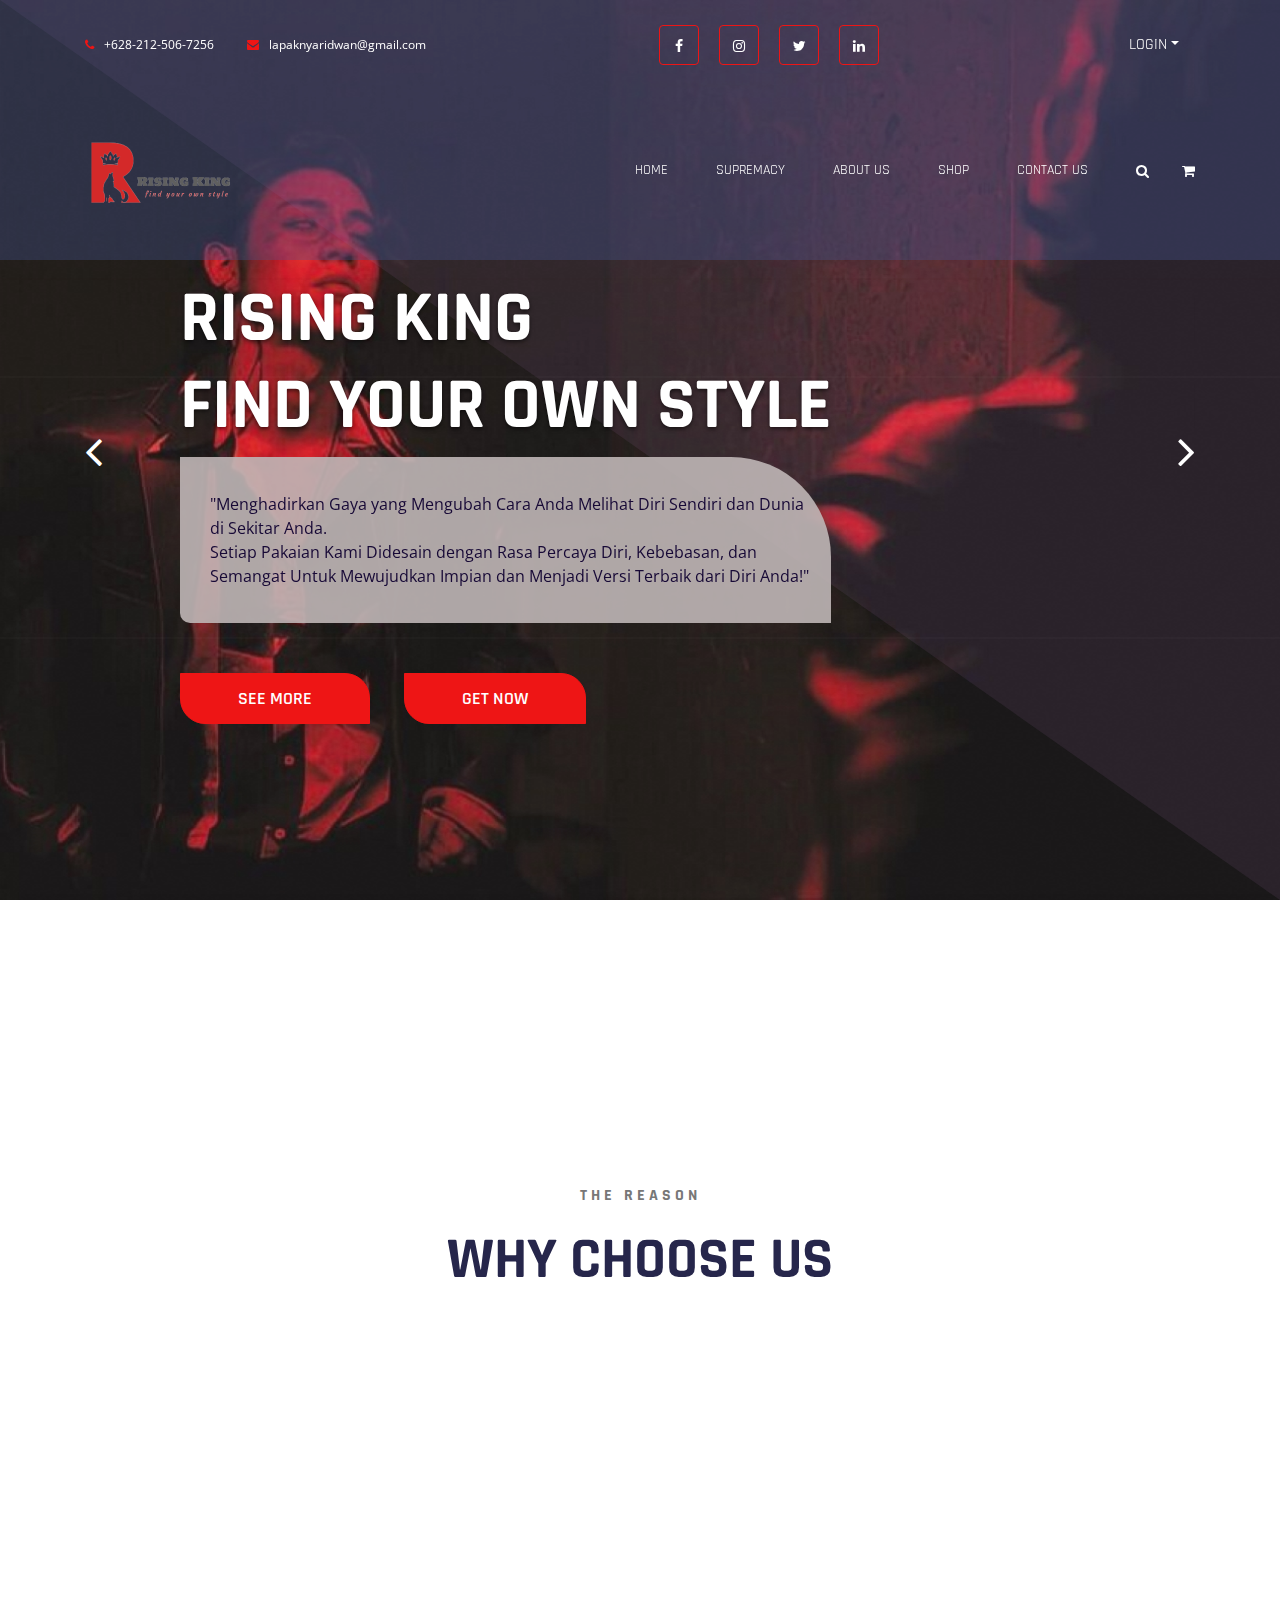
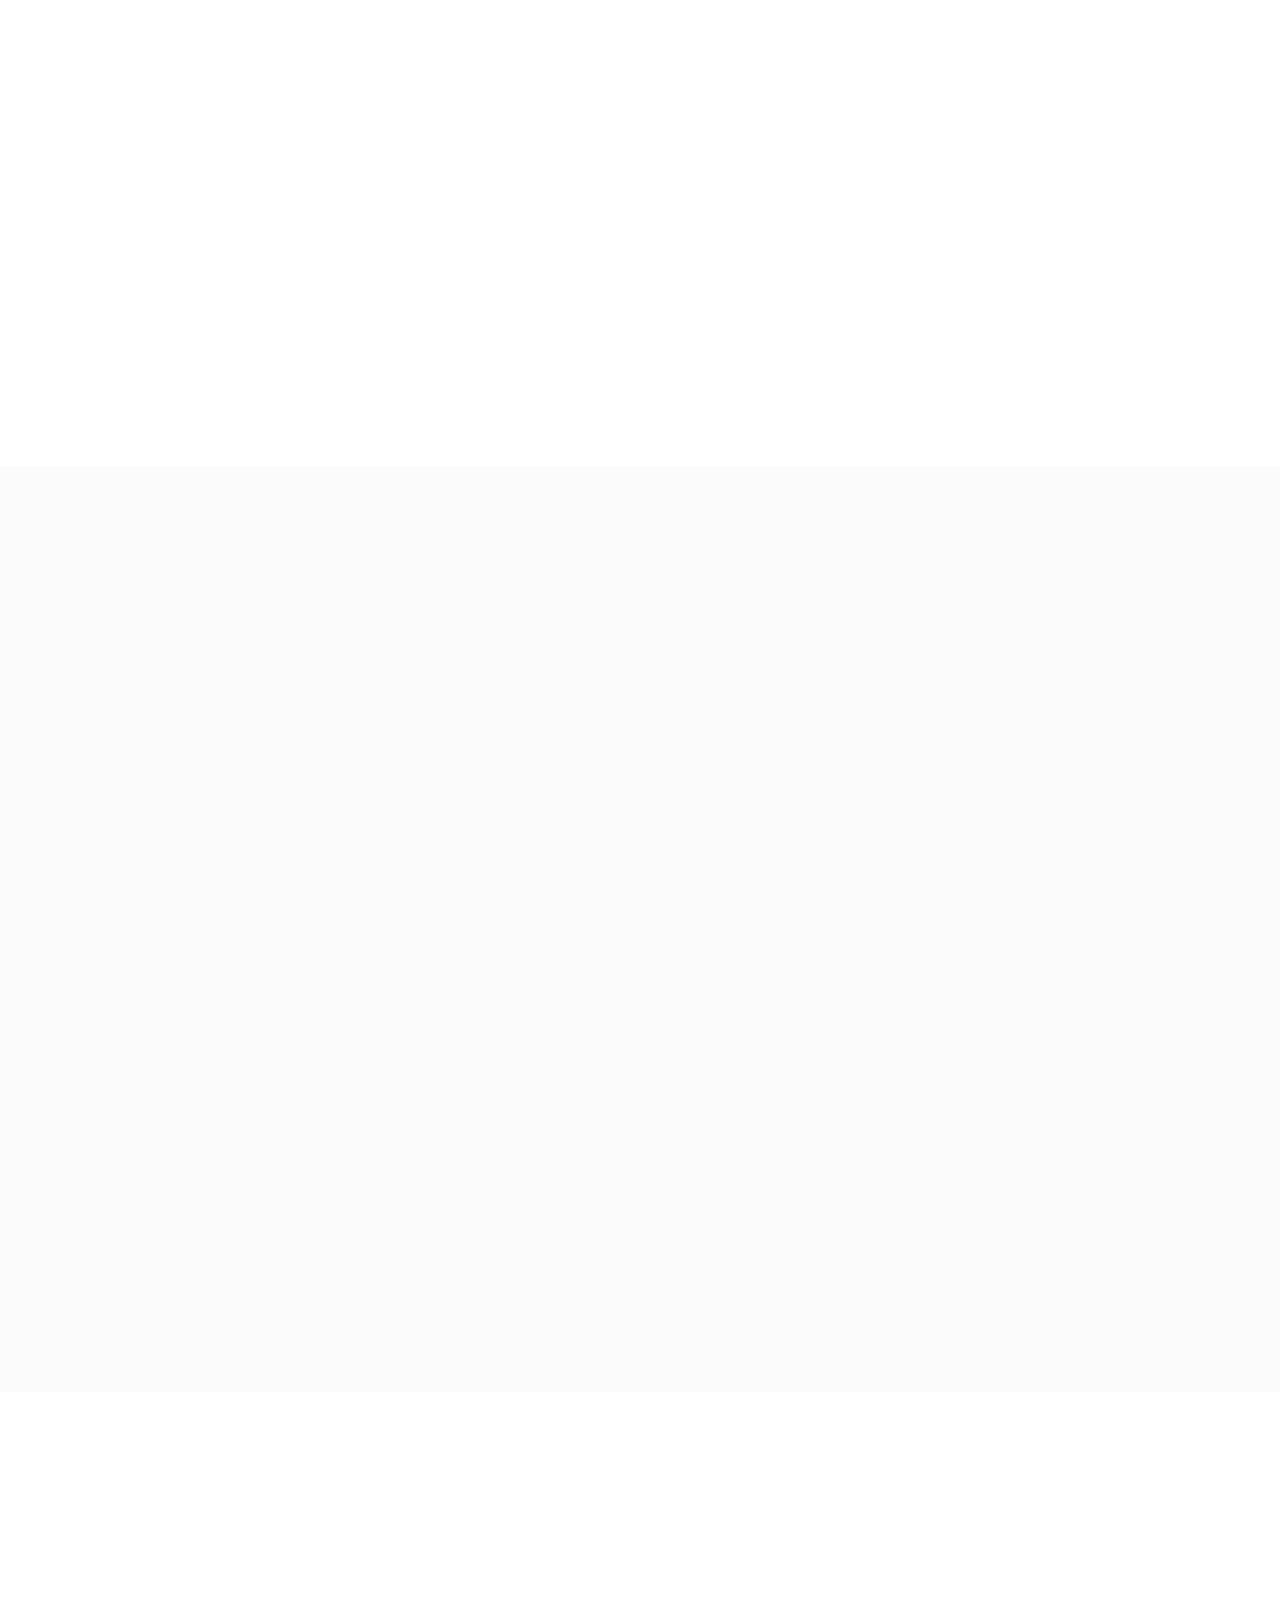
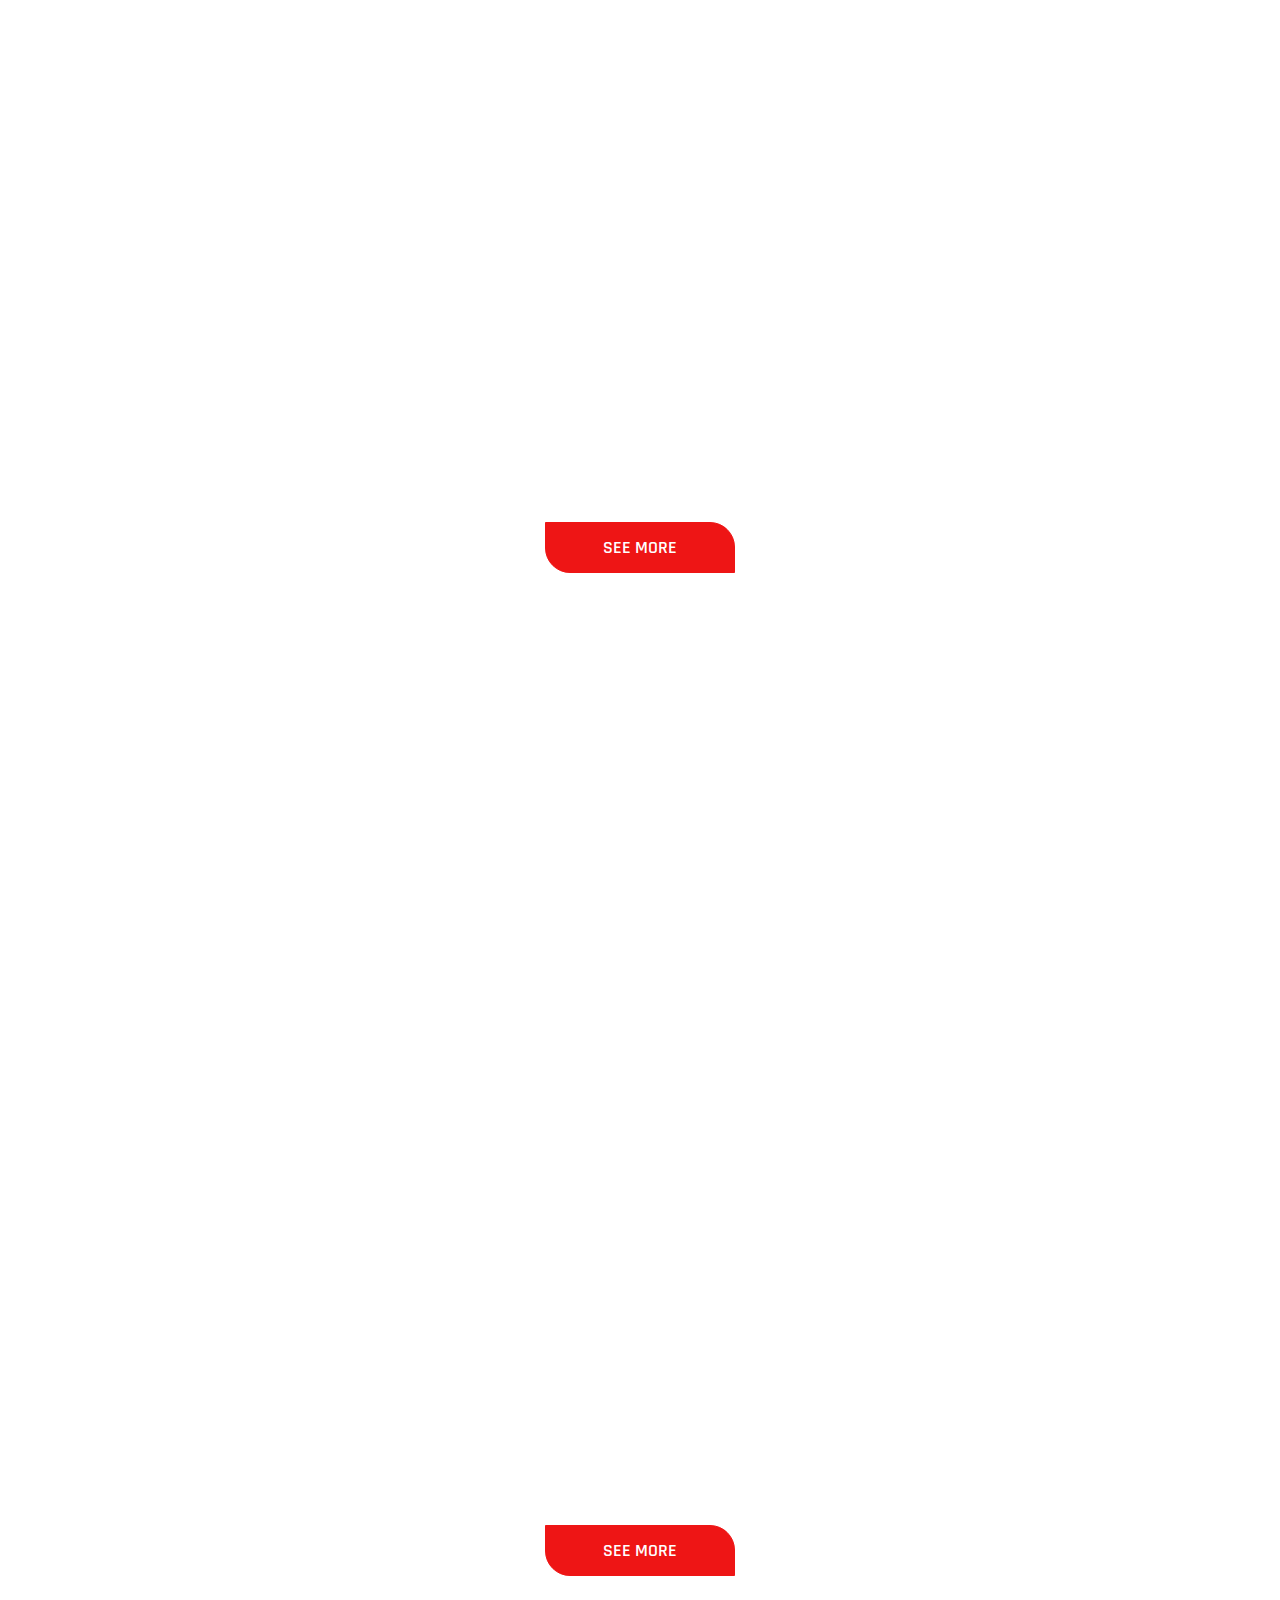
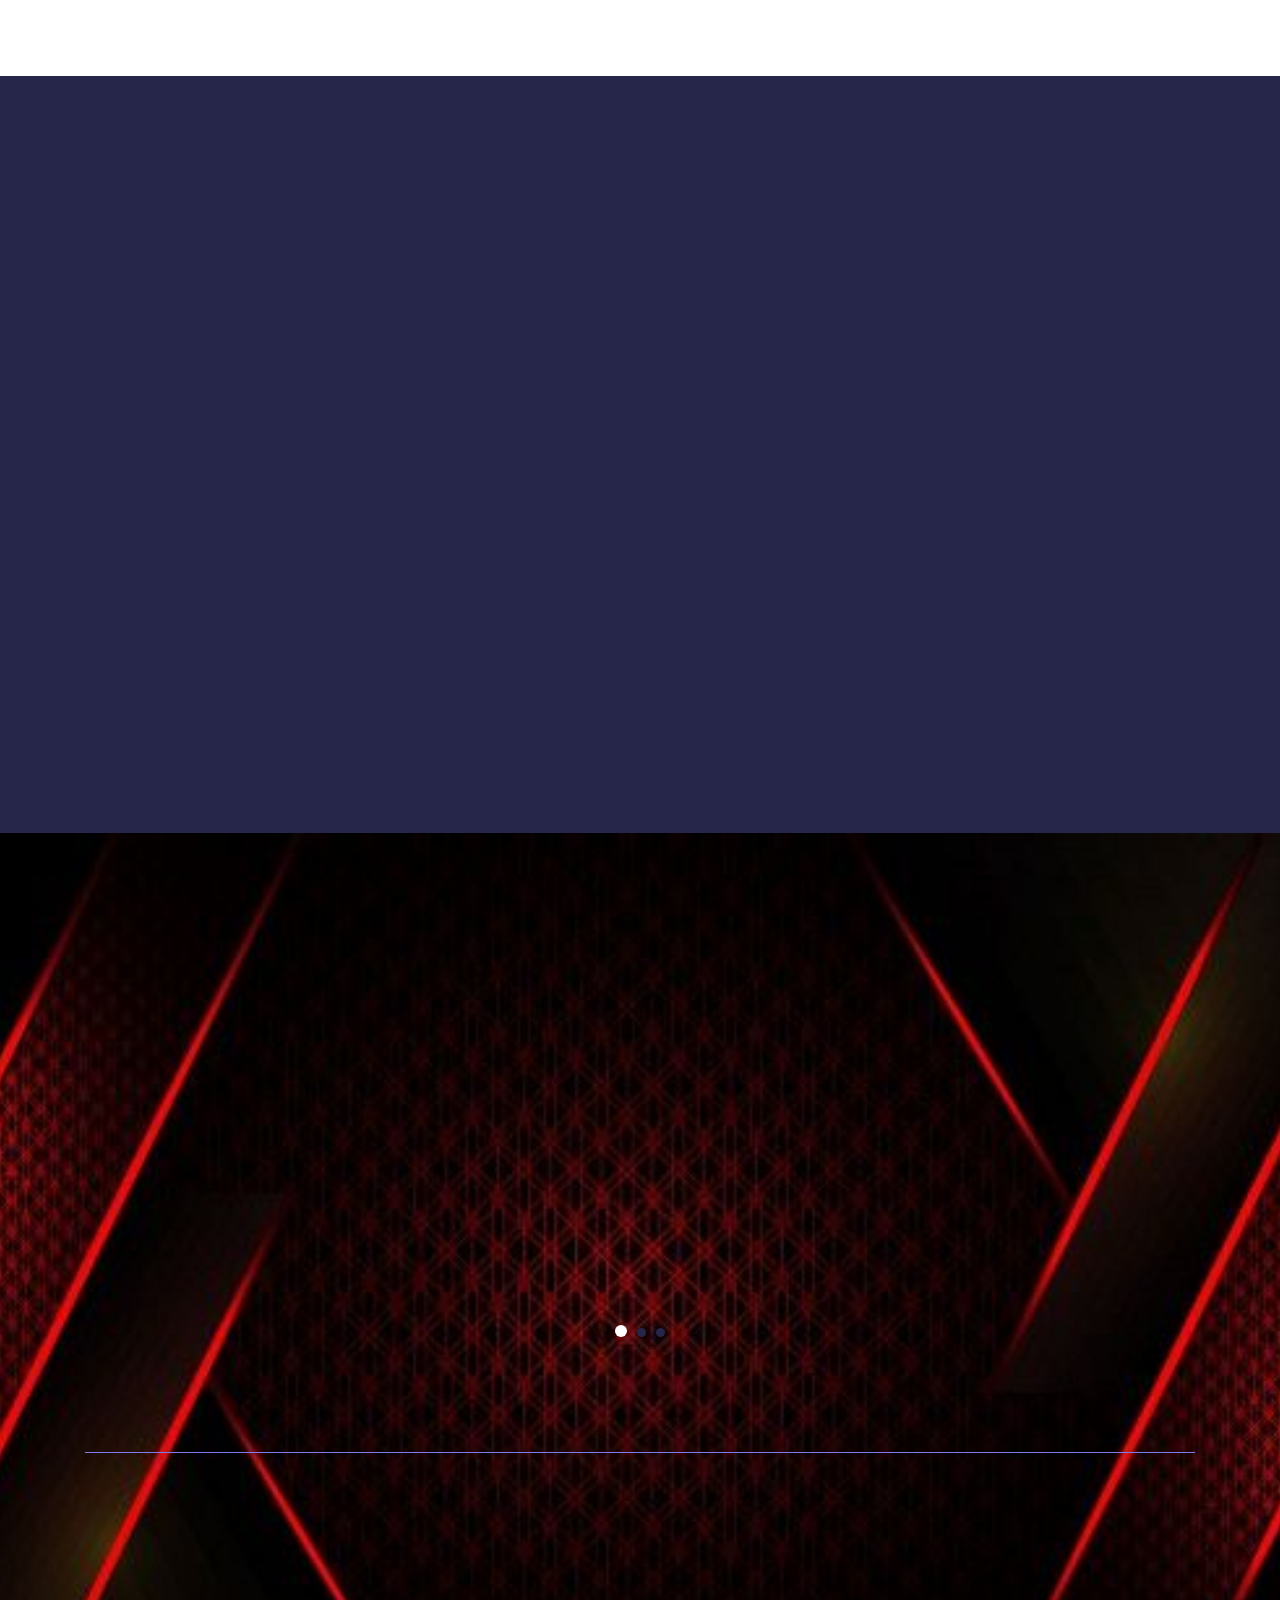
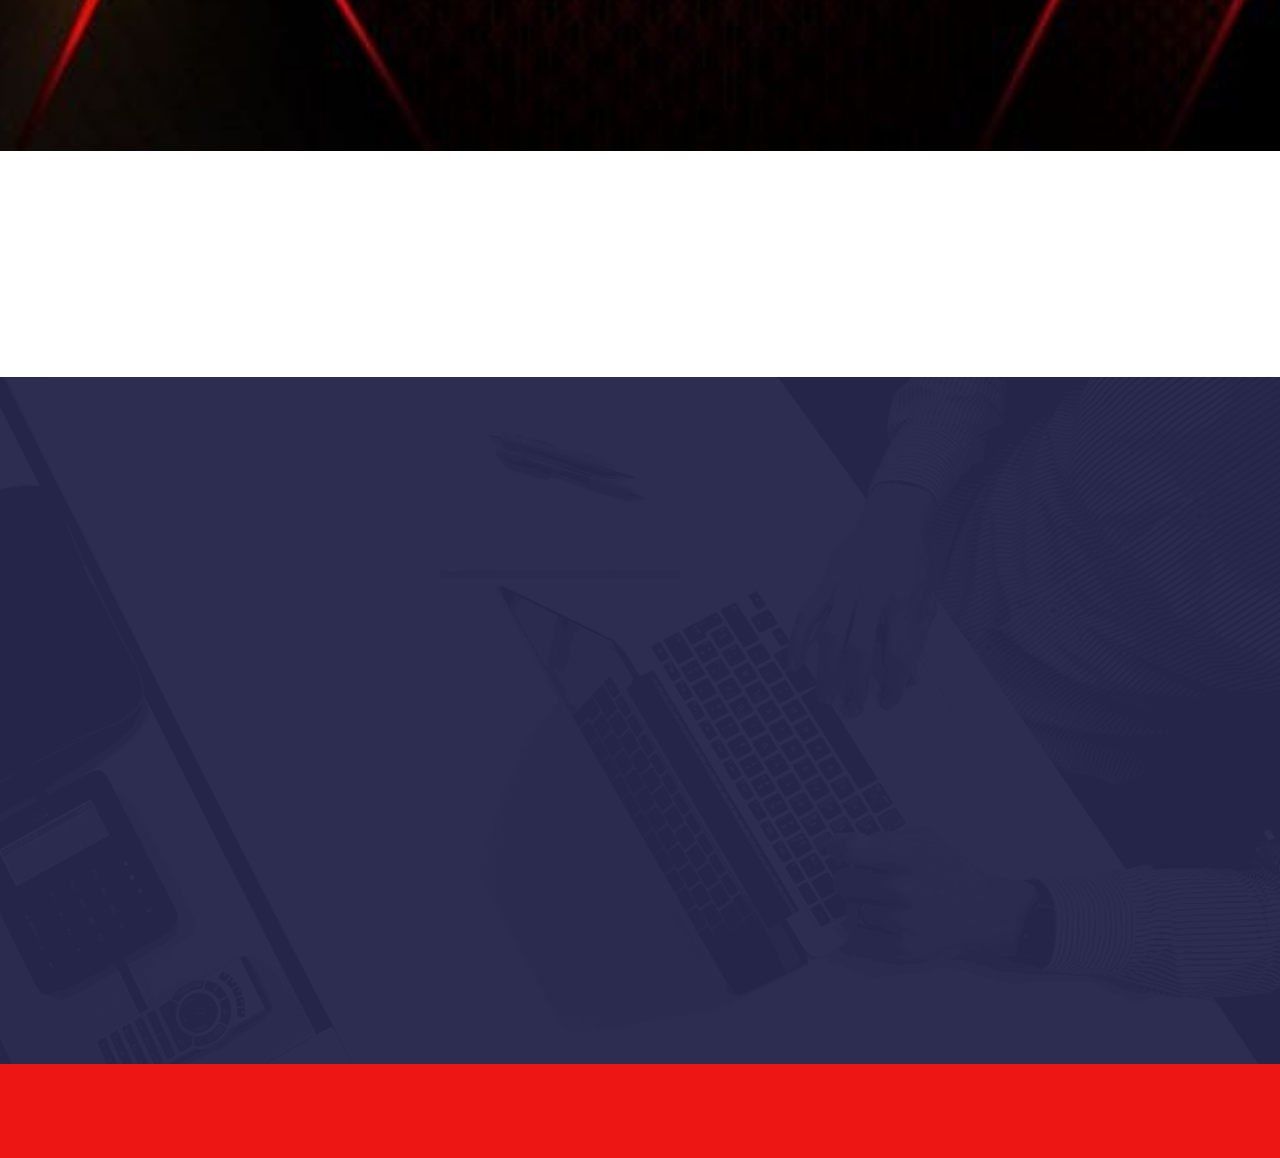
==== commit a3c741f6: "modified:   assets/css/bootstrap/bootstrap.css modified:   assets/css/style.css new file:   assets/i" ====
--- a/index.html
+++ b/index.html
@@ -46,21 +46,21 @@
                         <li><a href="https://www.linkedin.com/in/ridwan-rahmat-16721a220/"><i class="fa fa-linkedin"></i></a></li>
                     </ul>
                     
-                     <a class="nav-link dropdown-toggle" href="#" id="navbarDropdownMenuLink" role="button" data-toggle="dropdown" aria-haspopup="true" aria-expanded="false" img src="assets\images\login.jpg">
+                <a class="nav-link dropdown-toggle" href="#" id="navbarDropdownMenuLink" role="button" data-toggle="dropdown" aria-haspopup="true" aria-expanded="false" img src="assets\images\login.jpg">
                     login</a>
                   <div class="dropdown-menu dropdown-menu-right" aria-labelledby="navbarDropdownMenuLink">
                     <form class="px-4 py-3">
                       <div class="form-group">
-                        <label for="email">Email</label>
                         <input type="email" class="form-control" id="email" placeholder="Email">
+                        <style></style>
                       </div>
                       <div class="form-group">
-                        <label for="password">Password</label>
                         <input type="password" class="form-control" id="password" placeholder="Password">
                       </div>
                       <button type="submit" class="btn btn-primary">Masuk</button>
                       <div class="dropdown-divider"></div>
                       <a class="dropdown-item" href="#">Lupa Password?</a>
+                      <a class="dropdown-item" href="register.html"><br>Register</a>
                     </form>
                   </div>
                 </nav>
@@ -79,7 +79,7 @@
                 <div class="collapse navbar-collapse justify-content-end" id="navbarSupportedContent">
                     <ul class="navbar-nav">
                         <li class="nav-item"><a class="nav-link" href="index.html">Home</a></li>
-                        <li class="nav-item"><a class="nav-link" href="#service">Services</a></li>
+                        <li class="nav-item"><a class="nav-link" href="#supremacy">Supremacy</a></li>
                         <li class="nav-item"><a class="nav-link" href="#about">About Us</a></li>
                         <li class="nav-item"><a class="nav-link" href="#shop">Shop</a></li>
                         <li class="nav-item"><a class="nav-link" href="#contact">Contact Us</a></li>
@@ -109,7 +109,7 @@
                                 <div class="single-slide">
                                     <h1 data-aos="fade-right" data-aos-delay="200">Rising King<br> Find Your Own Style
                                     </h1>
-                                    <p data-aos="fade-right" data-aos-delay="600">"Menghadirkan Gaya yang Mengubah Cara Anda Melihat Diri Sendiri dan Dunia di Sekitar Anda.<br>
+                                    <p data-aos="fade-right" data-aos-delay="600">"Menghadirkan Gaya yang Mengubah Cara Anda Melihat Diri Sendiri dan Dunia <br>di Sekitar Anda.<br>
                                         Setiap Pakaian Kami Didesain dengan Rasa Percaya Diri, Kebebasan, dan 
                                         <br>Semangat Untuk Mewujudkan Impian dan Menjadi Versi Terbaik dari Diri Anda!"
                                     </p>
@@ -123,7 +123,7 @@
                                 <div class="single-slide">
                                     <h1 data-aos="fade-right" data-aos-delay="200">Rising King<br> Find Your Own Style
                                     </h1>
-                                    <p data-aos="fade-right" data-aos-delay="600">"Bringing a Transformational Style that Alters the Way You See Yourself and the World Around You.<br>
+                                    <p data-aos="fade-right" data-aos-delay="600">"Bringing a Transformational Style that Alters the Way You See Yourself and <br>the World Around You.<br>
                                         Each of Our Garments is Designed with Confidence, Freedom, and 
                                         <br>the Spirit to Fulfill Dreams and Become the Best Version of Yourself!"
                                     </p>
@@ -165,7 +165,7 @@
     <section class="services" id="service">
         <div class="container">
             <div class="title text-center">
-                <article id="service">
+                <article id="supremacy">
                 <h6>The Reason</h6>
                 <h1 class="title-blue">Why Choose Us</h1>
             </div>
--- a/assets/css/style.css
+++ b/assets/css/style.css
@@ -1,29 +1,3 @@
-/*------------------------------------------------------------------
- * Multipurpose: Free Template by FreeHTML5.co
- * Author: https://freehtml5.co
- * Facebook: https://facebook.com/fh5co
- * Twitter: https://twitter.com/fh5co
- -------------------------------------------------------------------*/
-/*------------------------------------------------------------------
-[Table of styles content]
-
-1 - Header
-2 - Hero
-3 - CTA
-4 - Services
-5 - Featured
-6 - Recent Posts
-7 - Trust
-8 - Pricing Tables
-9 - Testimonials
-10 - Clients
-11 - CTA 2
-12 - Footer Widgets
-13 - Foot Note
---------------------------------------------------------------------*/
-/*-----------------------------------
-    1 - Header
-------------------------------------*/
 header {
   background-color: rgba(68, 87, 150, 0.349);
   color: #ea2f2f;
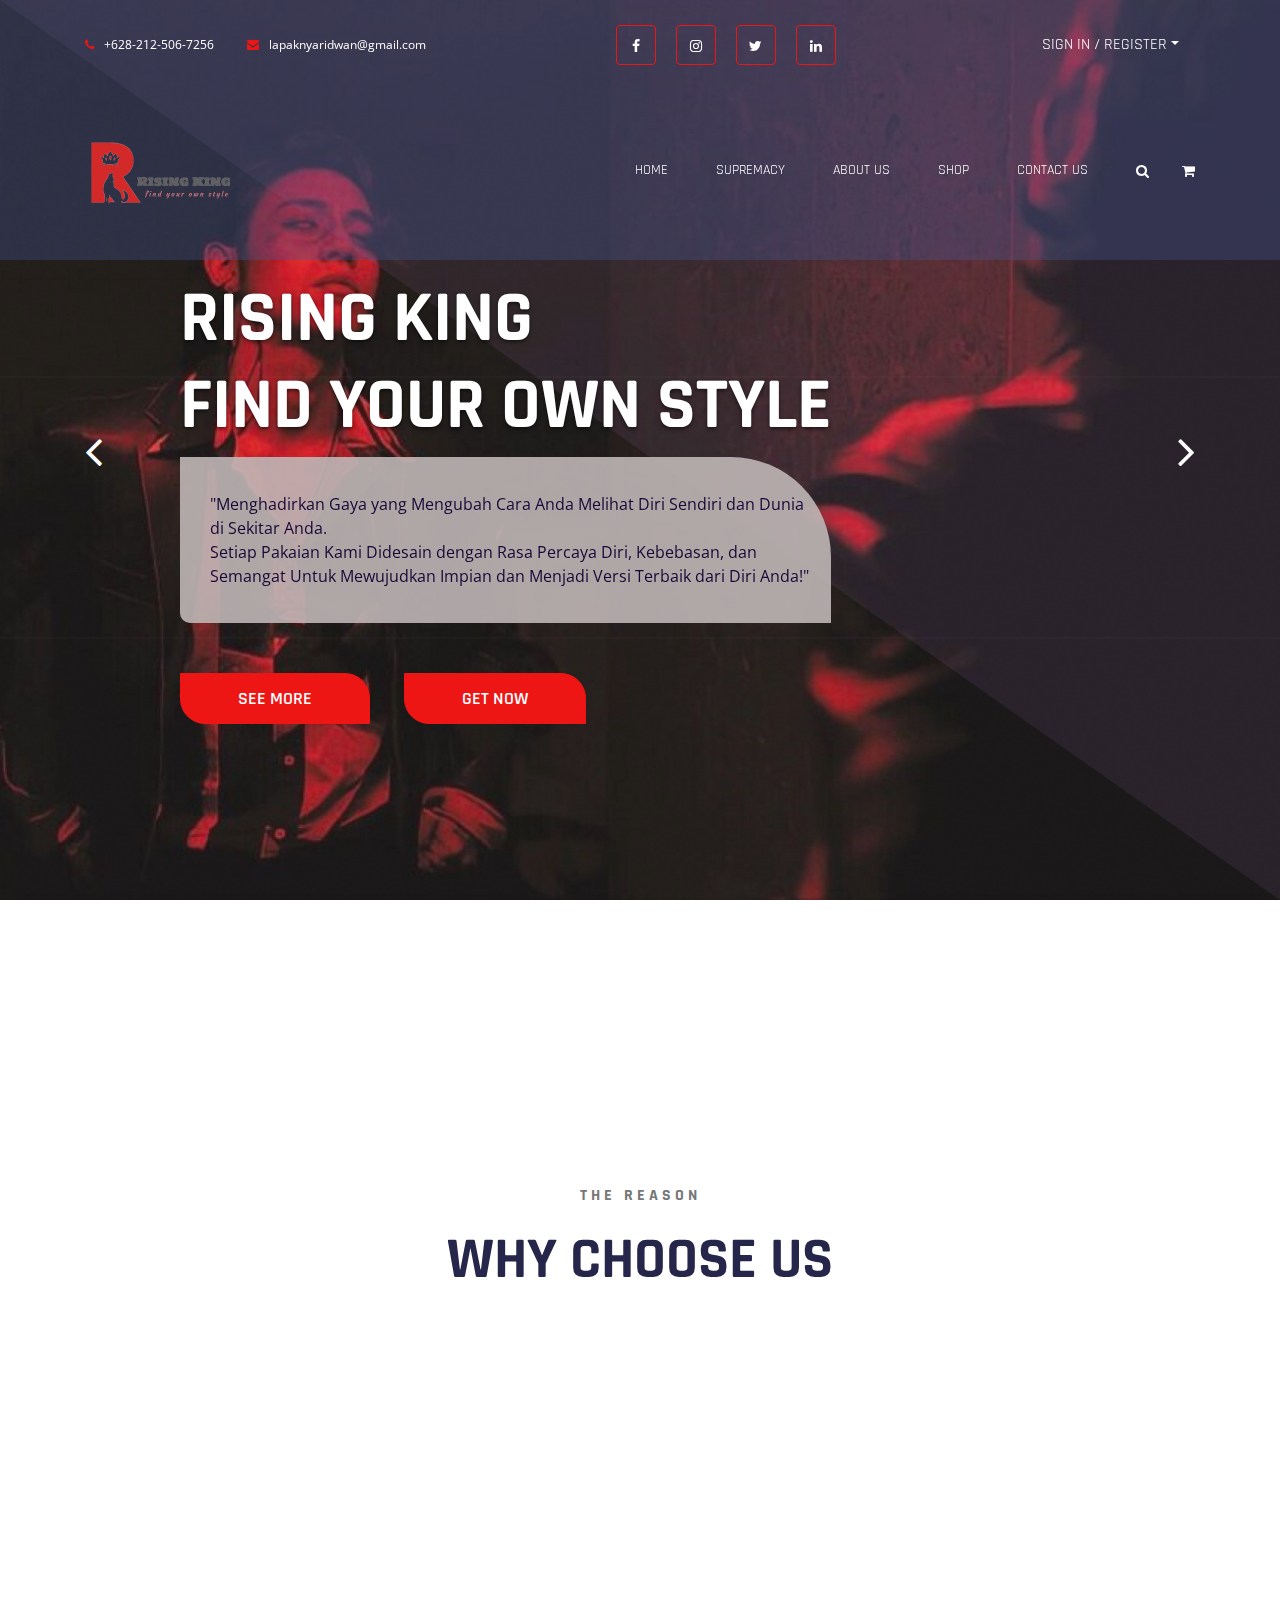
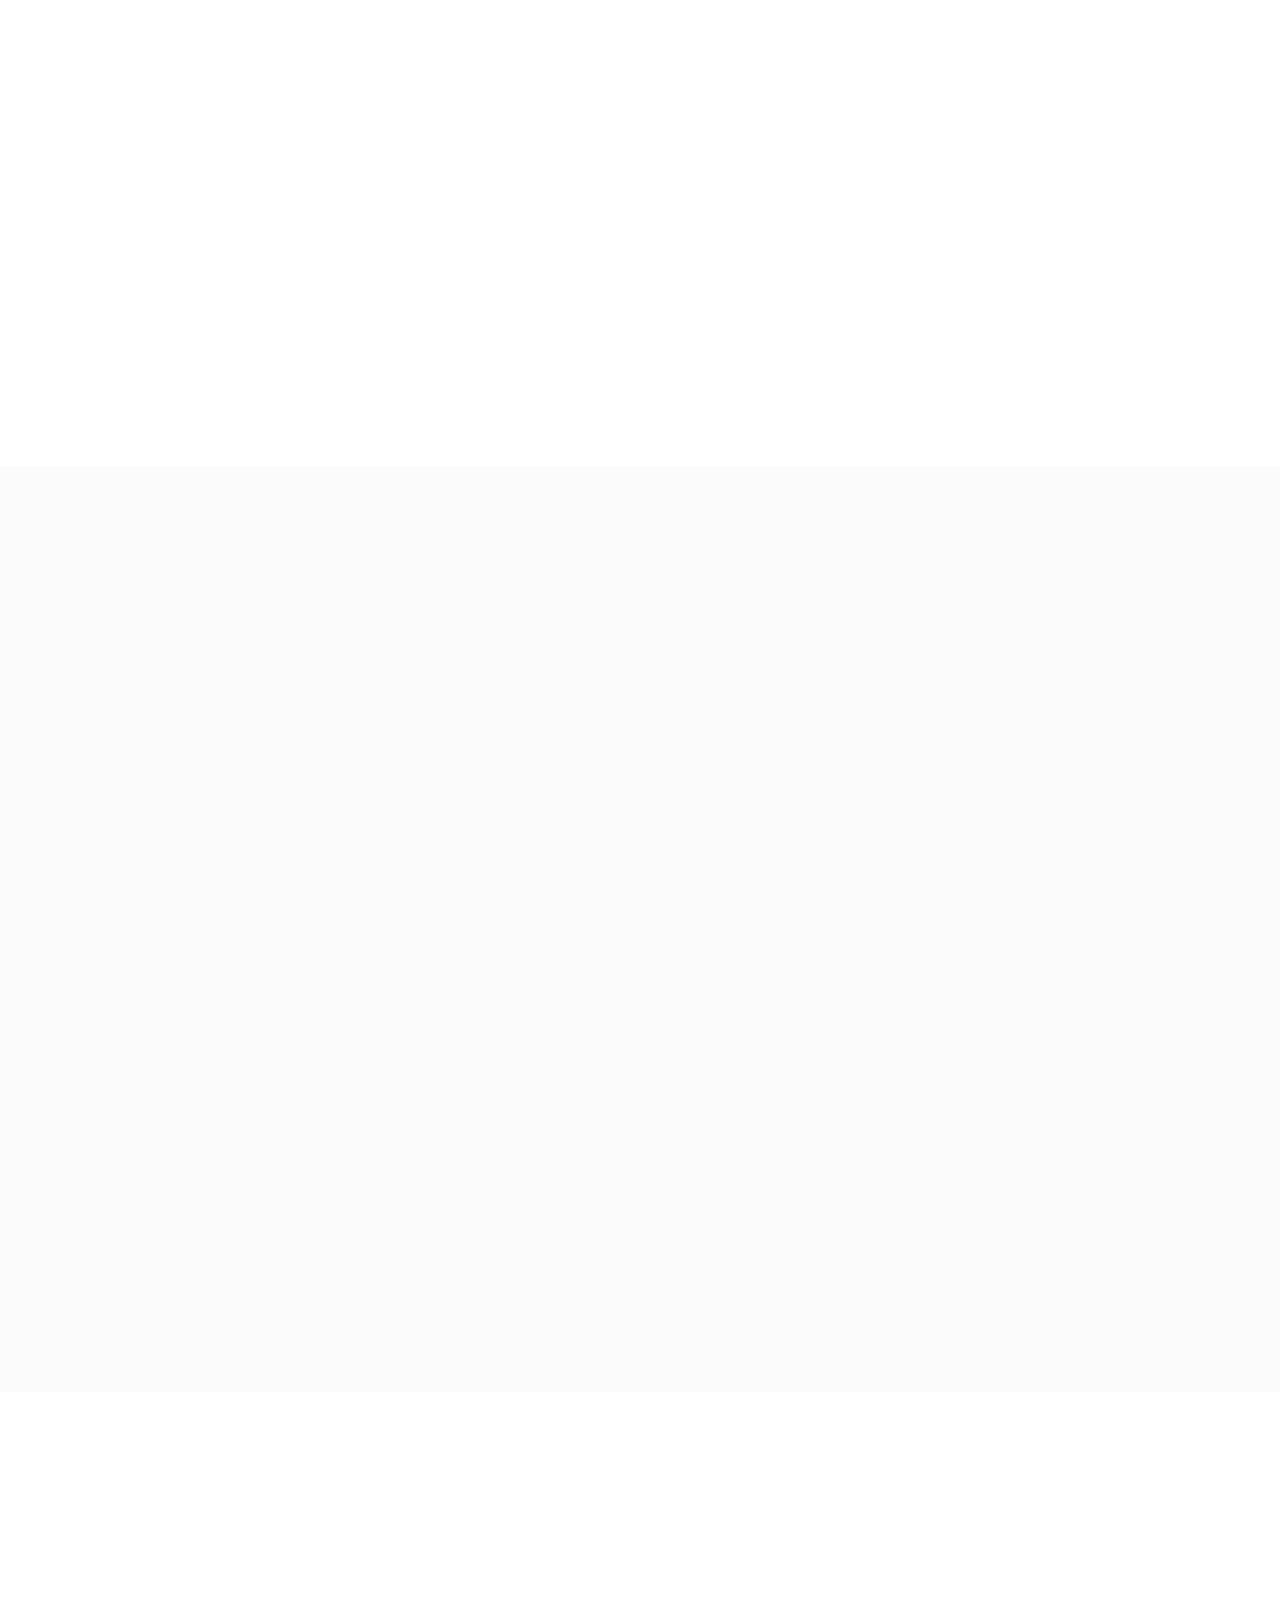
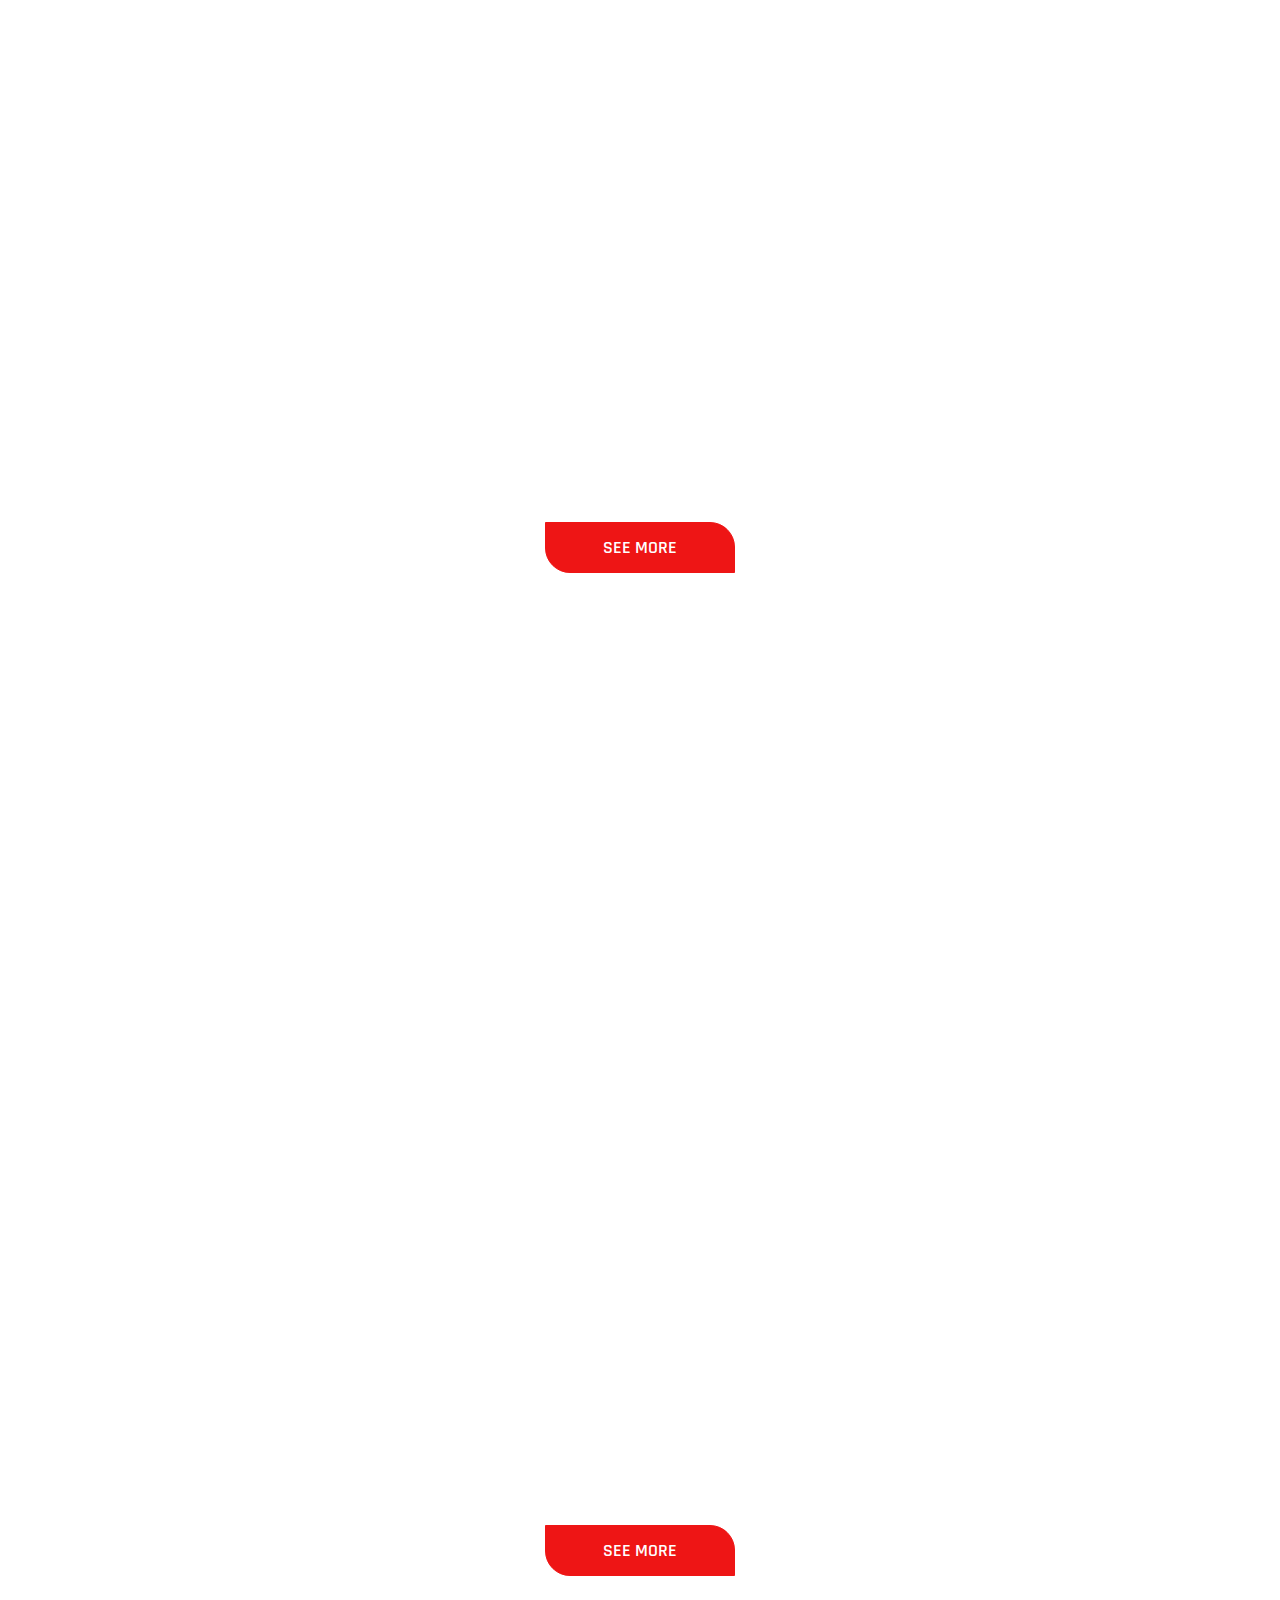
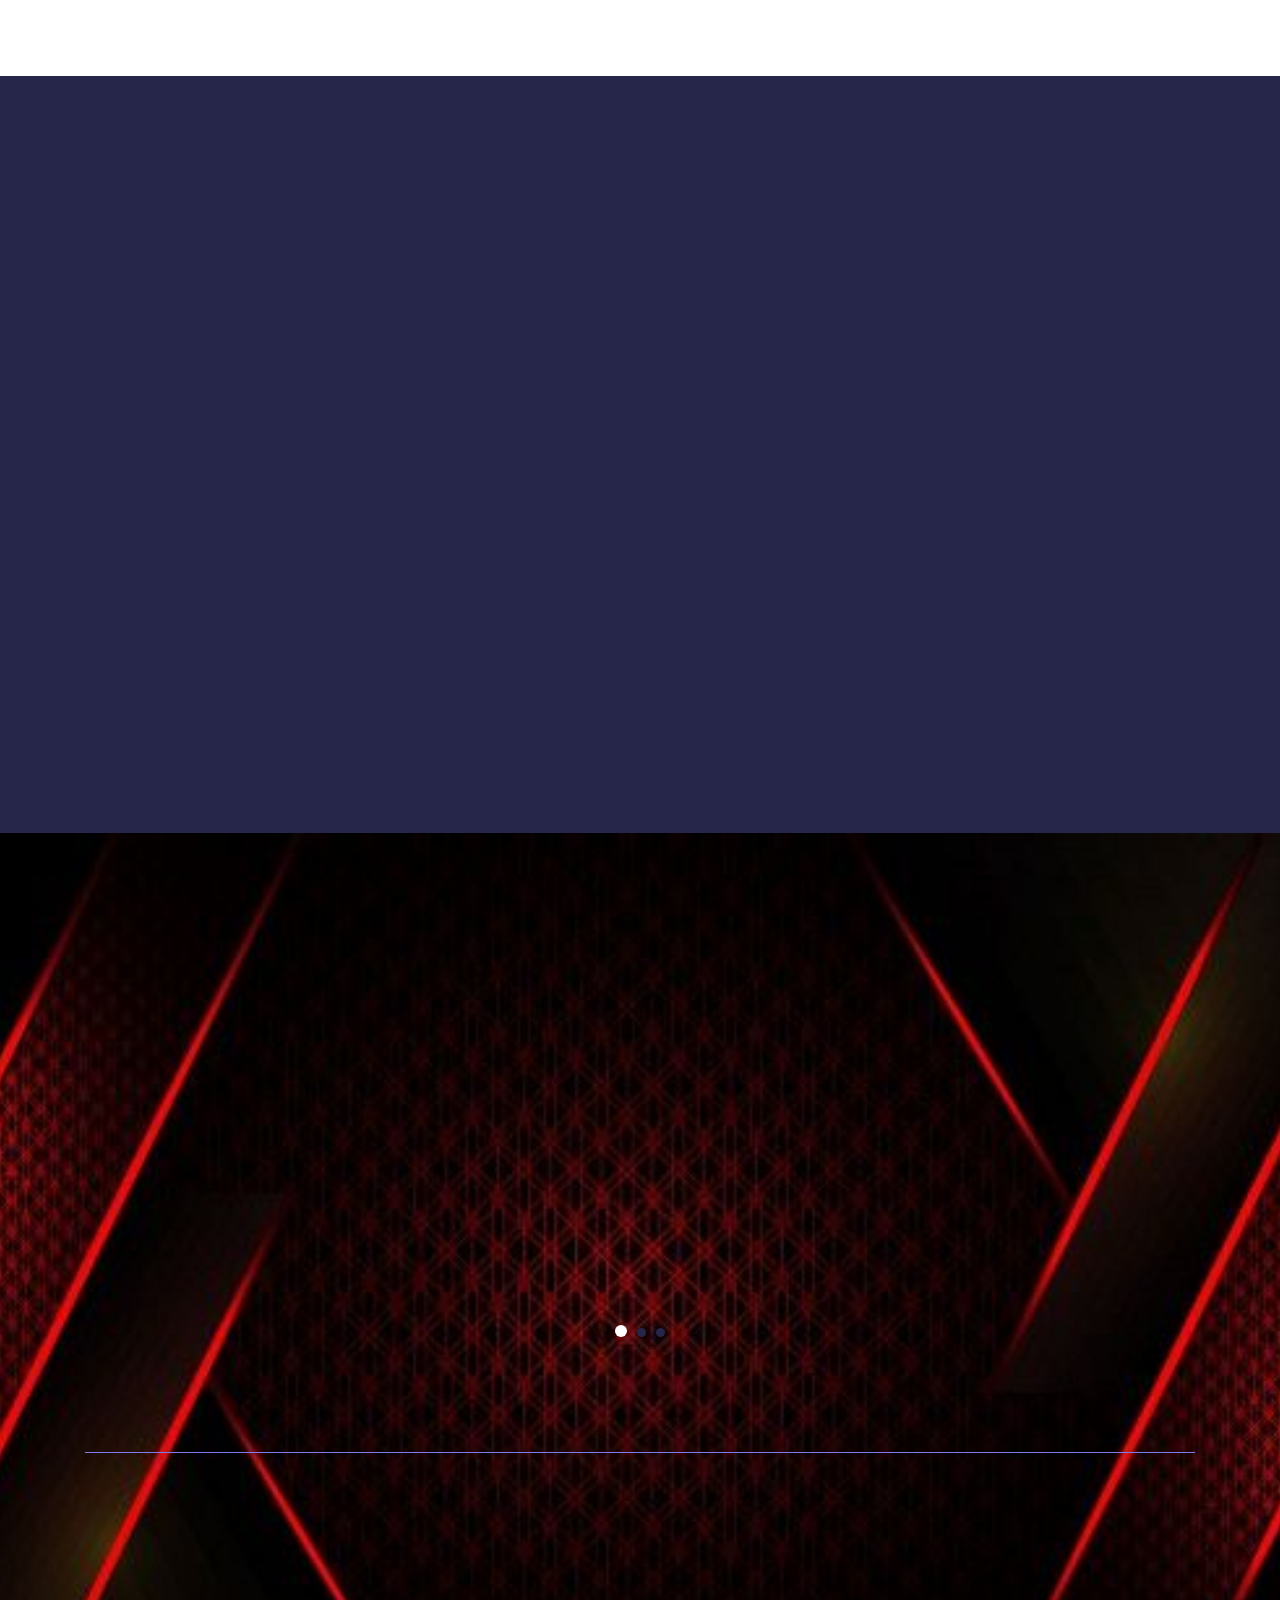
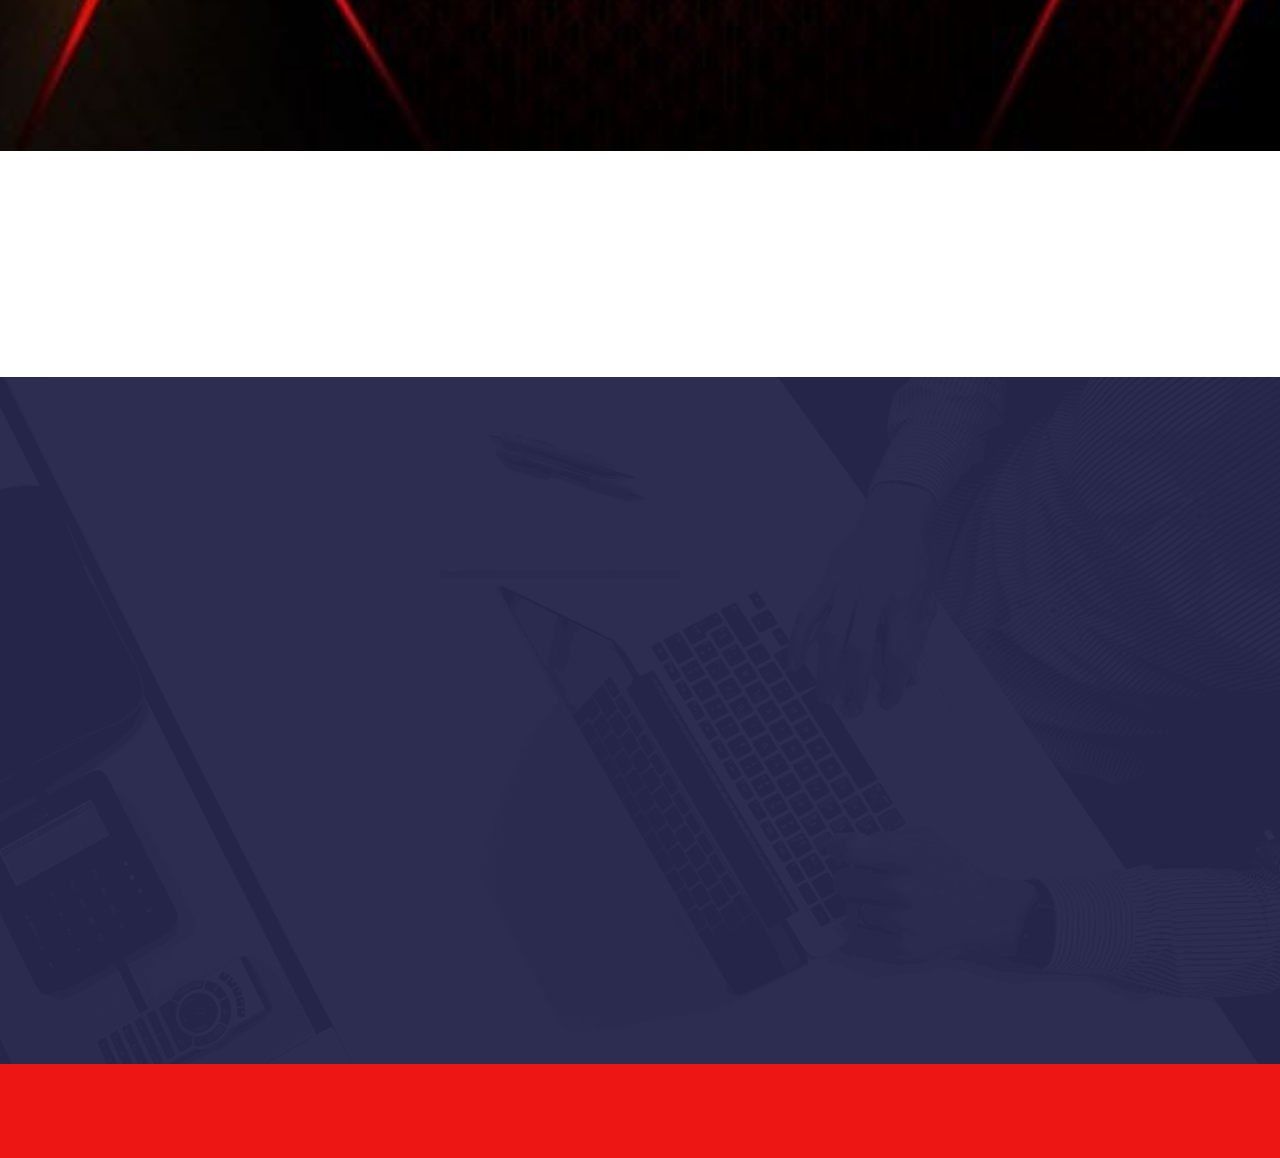
==== commit 641e8481: "modified:   assets/css/style.css new file:   assets/images/advr.jpg modified:   index.html new file:" ====
--- a/index.html
+++ b/index.html
@@ -46,20 +46,19 @@
                         <li><a href="https://www.linkedin.com/in/ridwan-rahmat-16721a220/"><i class="fa fa-linkedin"></i></a></li>
                     </ul>
                     
-                <a class="nav-link dropdown-toggle" href="#" id="navbarDropdownMenuLink" role="button" data-toggle="dropdown" aria-haspopup="true" aria-expanded="false" img src="assets\images\login.jpg">
-                    login</a>
+                <a class="nav-link dropdown-toggle" href="#" id="navbarDropdownMenuLink" role="button" data-toggle="dropdown" aria-haspopup="true" aria-expanded="false">Sign In / Register</a>
                   <div class="dropdown-menu dropdown-menu-right" aria-labelledby="navbarDropdownMenuLink">
                     <form class="px-4 py-3">
-                      <div class="form-group">
-                        <input type="email" class="form-control" id="email" placeholder="Email">
+                      <div class="login-form">
+                        <input type="email" class="form-control" id="email" placeholder="Email" >
                         <style></style>
                       </div>
-                      <div class="form-group">
+                      <div class="login-form">
                         <input type="password" class="form-control" id="password" placeholder="Password">
-                      </div>
+                      </div><br>
                       <button type="submit" class="btn btn-primary">Masuk</button>
                       <div class="dropdown-divider"></div>
-                      <a class="dropdown-item" href="#">Lupa Password?</a>
+                      <a class="dropdown-item" href="lupasandi.html">Lupa Password?</a>
                       <a class="dropdown-item" href="register.html"><br>Register</a>
                     </form>
                   </div>
@@ -595,77 +594,17 @@
                             </div>
                         </div>
                     </div>
-                    <div class="col-md-6 col-xl-3">
-                        <div class="single-widget twitter-widget" data-aos="fade-up" data-aos-delay="200">
-                            <h6 class="widget-tiltle">Fresh Tweets</h6>
+                    <div class="col-md-8 col-xl-6">
+                        <div class="single-widget recent-post-widget" data-aos="fade-up" data-aos-delay="400">
+                            <h6 class="widget-tiltle">Our Contact</h6>
                             <div class="media">
-                                <i class="fa fa-twitter"></i>
-                                <div class="media-body ml-3">
-                                    <h6><a href="#">@Themes,</a> Html Version Out Now</h6>
-                                    <span>10 Mins Ago</span>
-                                </div>
-                            </div>
-                            <div class="media">
-                                <i class="fa fa-twitter"></i>
-                                <div class="media-body ml-3">
-                                    <h6><a href="#">@Envato,</a> the best selling item of the day!</h6>
-                                    <span>20 Mins Ago</span>
-                                </div>
-                            </div>
-                            <div class="media">
-                                <i class="fa fa-twitter"></i>
-                                <div class="media-body ml-3">
-                                    <h6><a href="#">@Collis,</a> We Planned to Update the Enavto Author Payment Method
-                                        Soon!</h6>
-                                    <span>10 Mins Ago</span>
-                                </div>
-                            </div>
-                            <div class="media">
-                                <i class="fa fa-twitter"></i>
-                                <div class="media-body ml-3">
-                                    <h6><a href="#">@SteelThemes,</a> Html Version Out Now</h6>
-                                    <span>15 Mins Ago</span>
-                                </div>
-                            </div>
-                        </div>
-                    </div>
-                    <div class="col-md-6 col-xl-3">
-                        <div class="single-widget recent-post-widget" data-aos="fade-up" data-aos-delay="400">
-                            <h6 class="widget-tiltle">Latest Updates</h6>
-                            <div class="media">
-                                <a class="rcnt-img" href="#"><img src="assets/images/rcnt-post1.png"
-                                        alt="Recent Post"></a>
-                                <div class="media-body ml-3">
-                                    <h6><a href="#">An engaging</a></h6>
-                                    <p><i class="fa fa-user"></i>Mano <i class="fa fa-eye"></i> 202 Views</p>
-                                </div>
-                            </div>
-                            <div class="media">
-                                <a class="rcnt-img" href="#"><img src="assets/images/rcnt-post2.png"
-                                        alt="Recent Post"></a>
-                                <div class="media-body ml-3">
-                                    <h6><a href="#">Statistics and analysis. The key to succes.</a></h6>
-                                    <p><i class="fa fa-user"></i>Rosias <i class="fa fa-eye"></i> 20 Views</p>
-                                </div>
-                            </div>
-                            <div class="media">
-                                <a class="rcnt-img" href="#"><img src="assets/images/rcnt-post3.png"
-                                        alt="Recent Post"></a>
-                                <div class="media-body ml-3">
-                                    <h6><a href="#">Envato Meeting turns into a photoshooting.</a></h6>
-                                    <p><i class="fa fa-user"></i>Kien <i class="fa fa-eye"></i> 74 Views</p>
-                                </div>
-                            </div>
-                            <div class="media">
-                                <a class="rcnt-img" href="#"><img src="assets/images/rcnt-post4.png"
-                                        alt="Recent Post"></a>
-                                <div class="media-body ml-3">
-                                    <h6><a href="#">An engaging embedded the video posts</a></h6>
-                                    <p><i class="fa fa-user"></i>Robert <i class="fa fa-eye"></i> 48 Views</p>
-                                </div>
-                            </div>
-                        </div>
-                    </div>
+                                <div class="text-center">
+                                    <a class="advr-img" href="#"><img src="assets\images\advr.jpg" alt="advr-img Post"></a>
+                                </div>
+                            </div>
+                        </div>
+                    </div>     
+                    <br>               
                     <div class="col-md-6 col-xl-3">
                         <div class="single-widget tags-widget" data-aos="fade-up" data-aos-delay="800">
                             <h6 class="widget-tiltle">Popular Tags</h6>
--- a/assets/css/style.css
+++ b/assets/css/style.css
@@ -52,6 +52,10 @@
 .login i {
   color: #ee1515;
   margin-right: 8px;
+}
+
+.login-form  {
+  background-color: #ec4d4d;
 }
 
 .navbar-brand h1 {
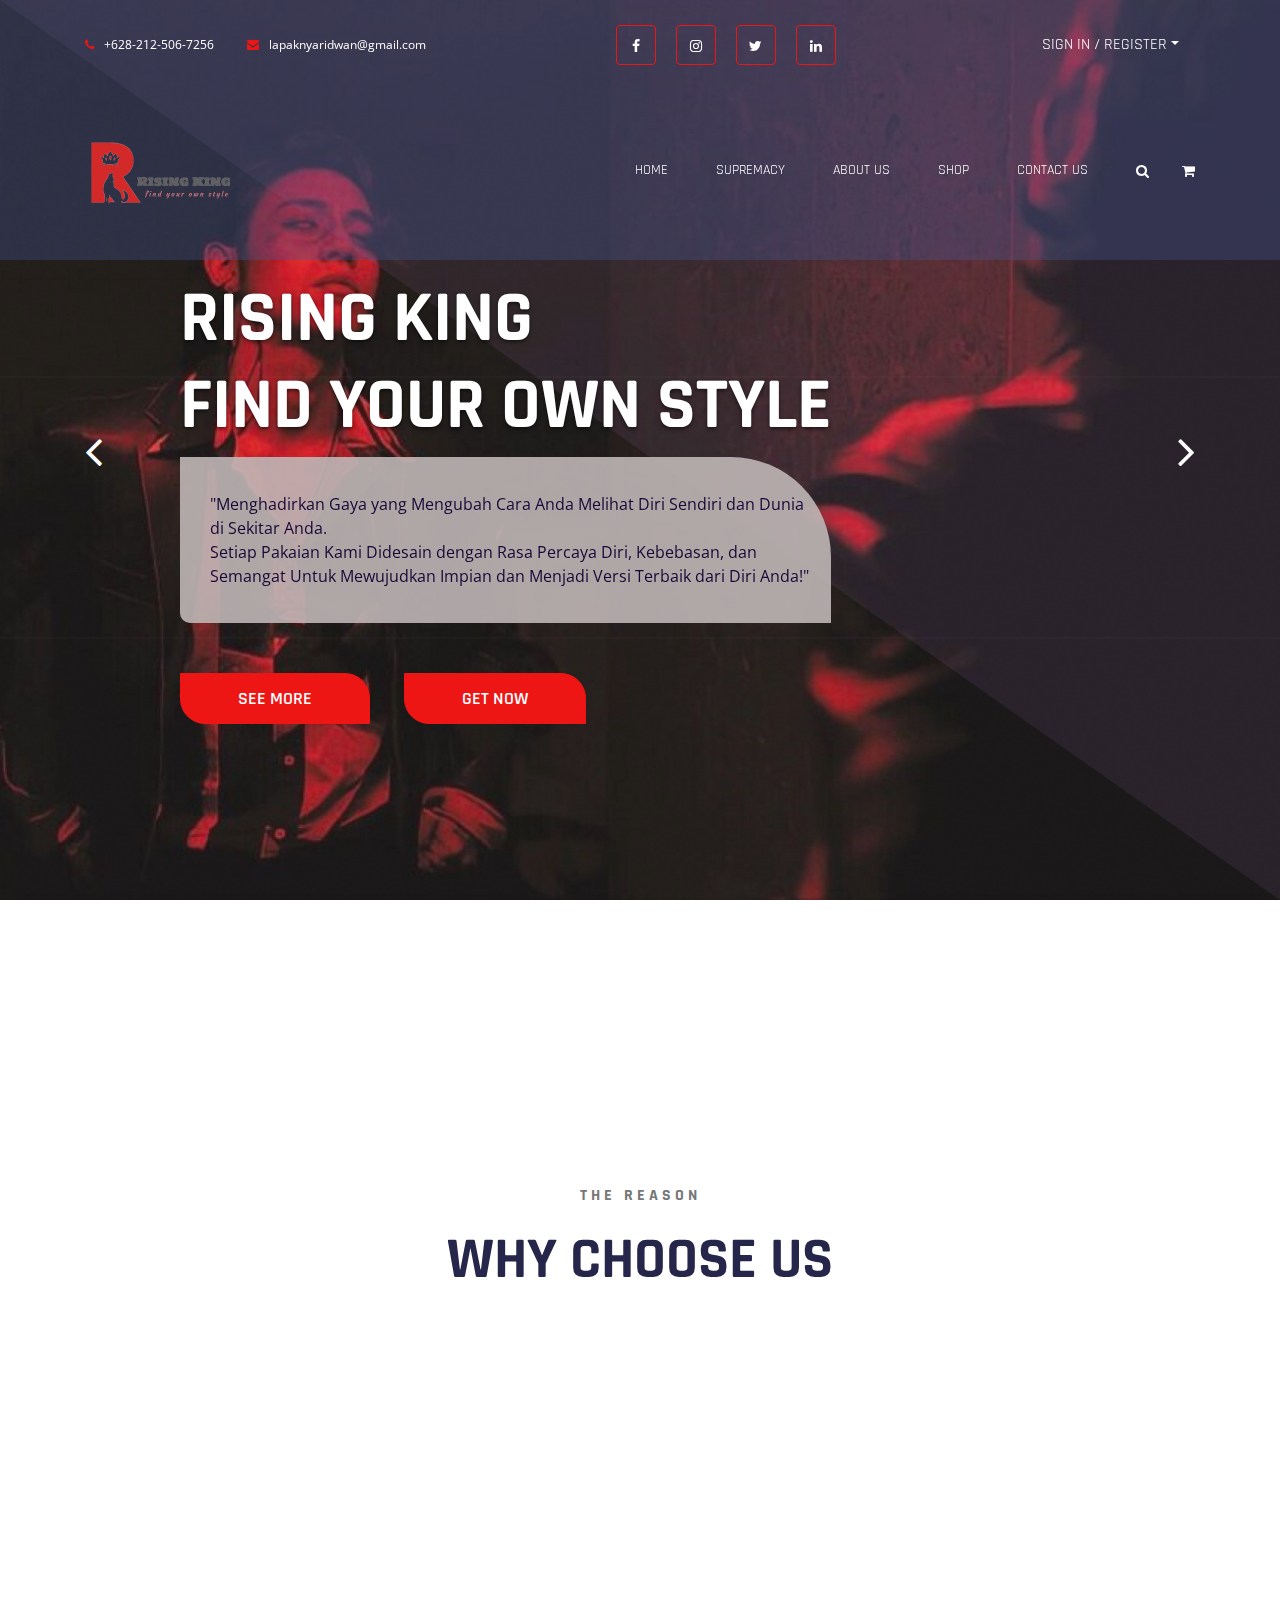
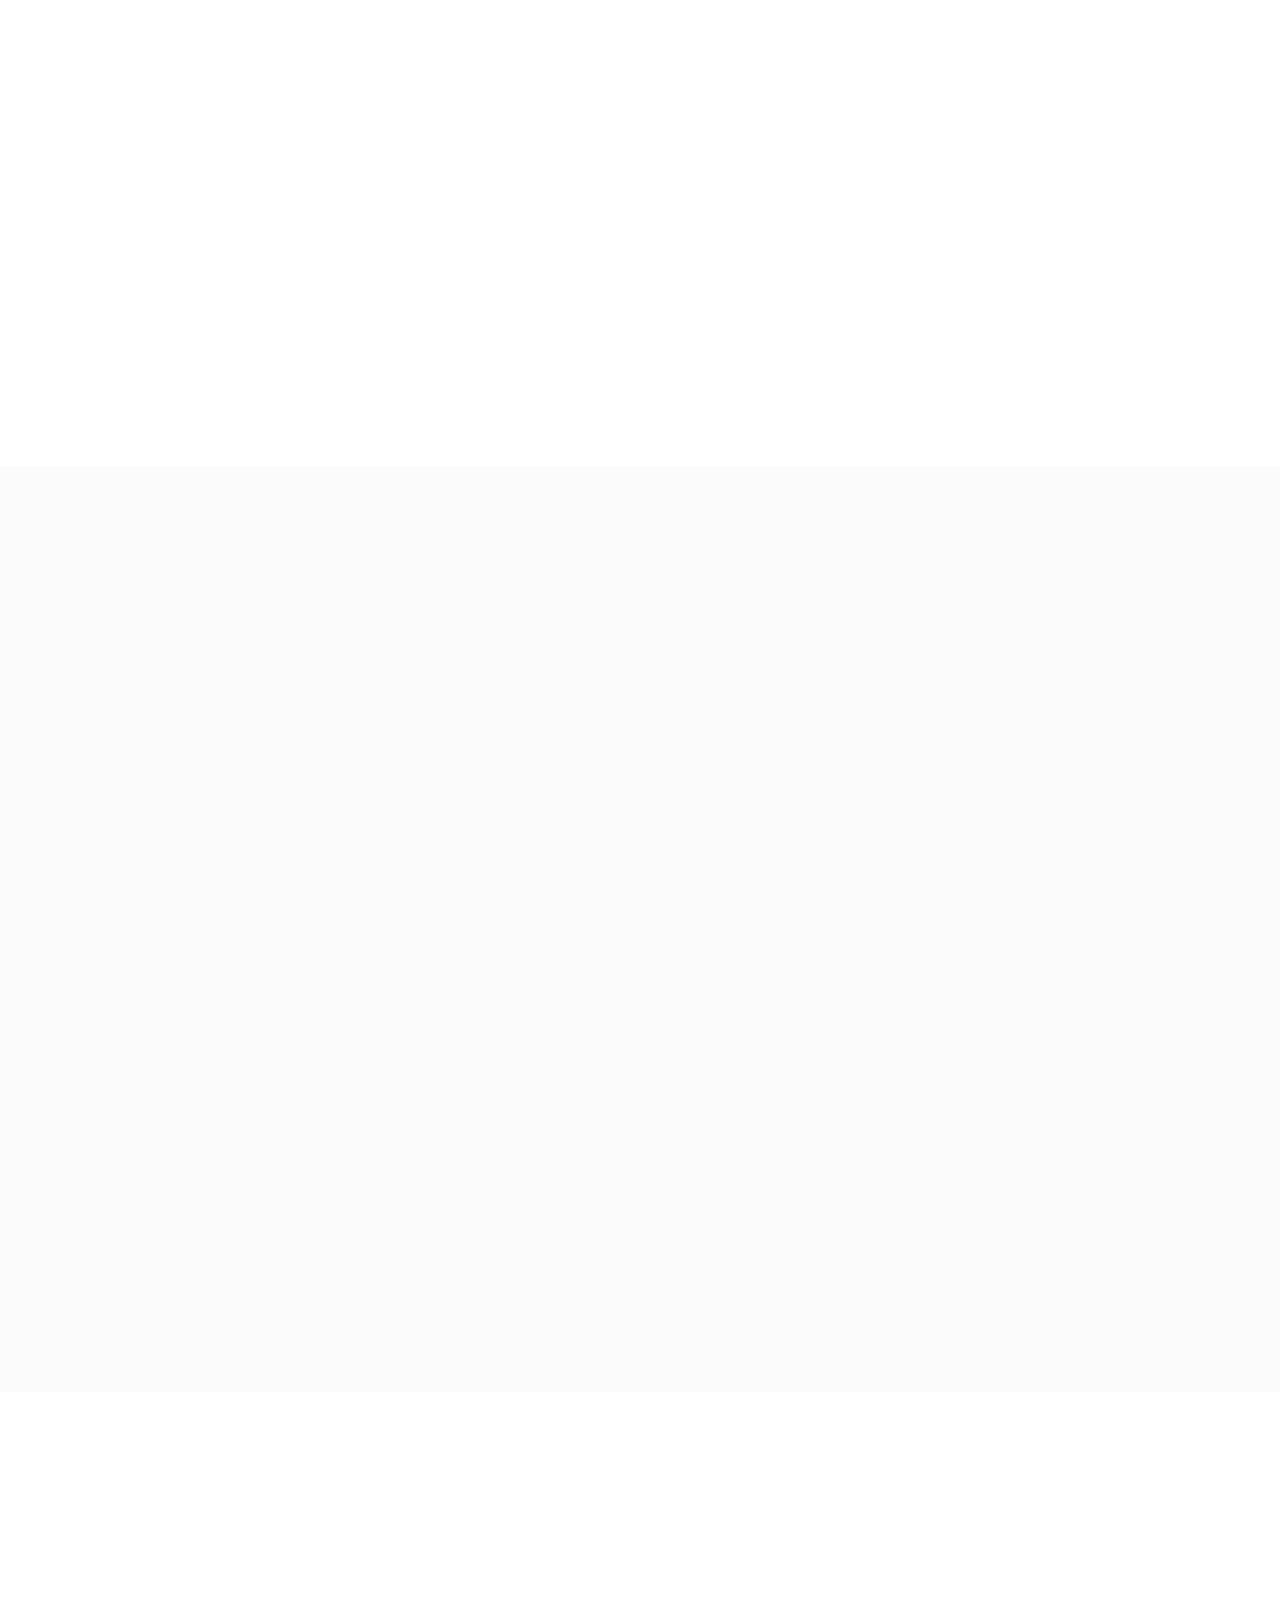
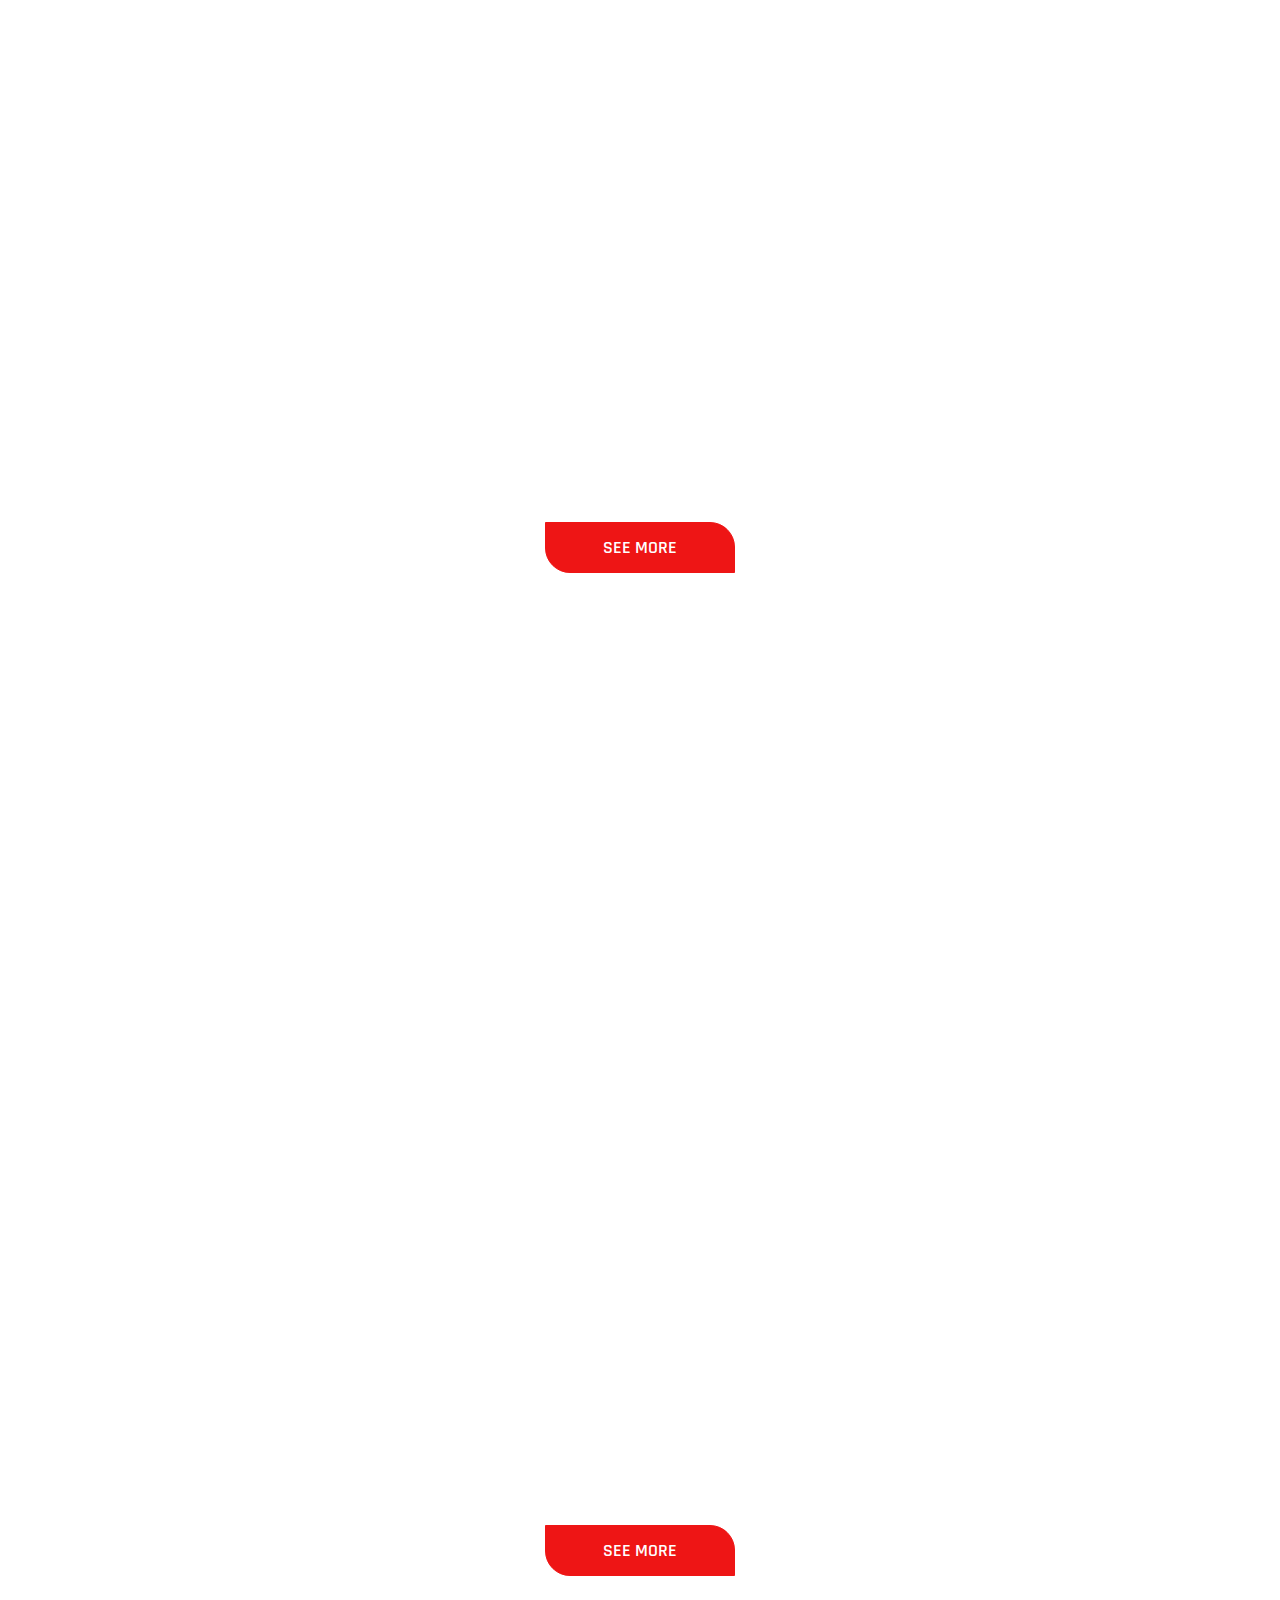
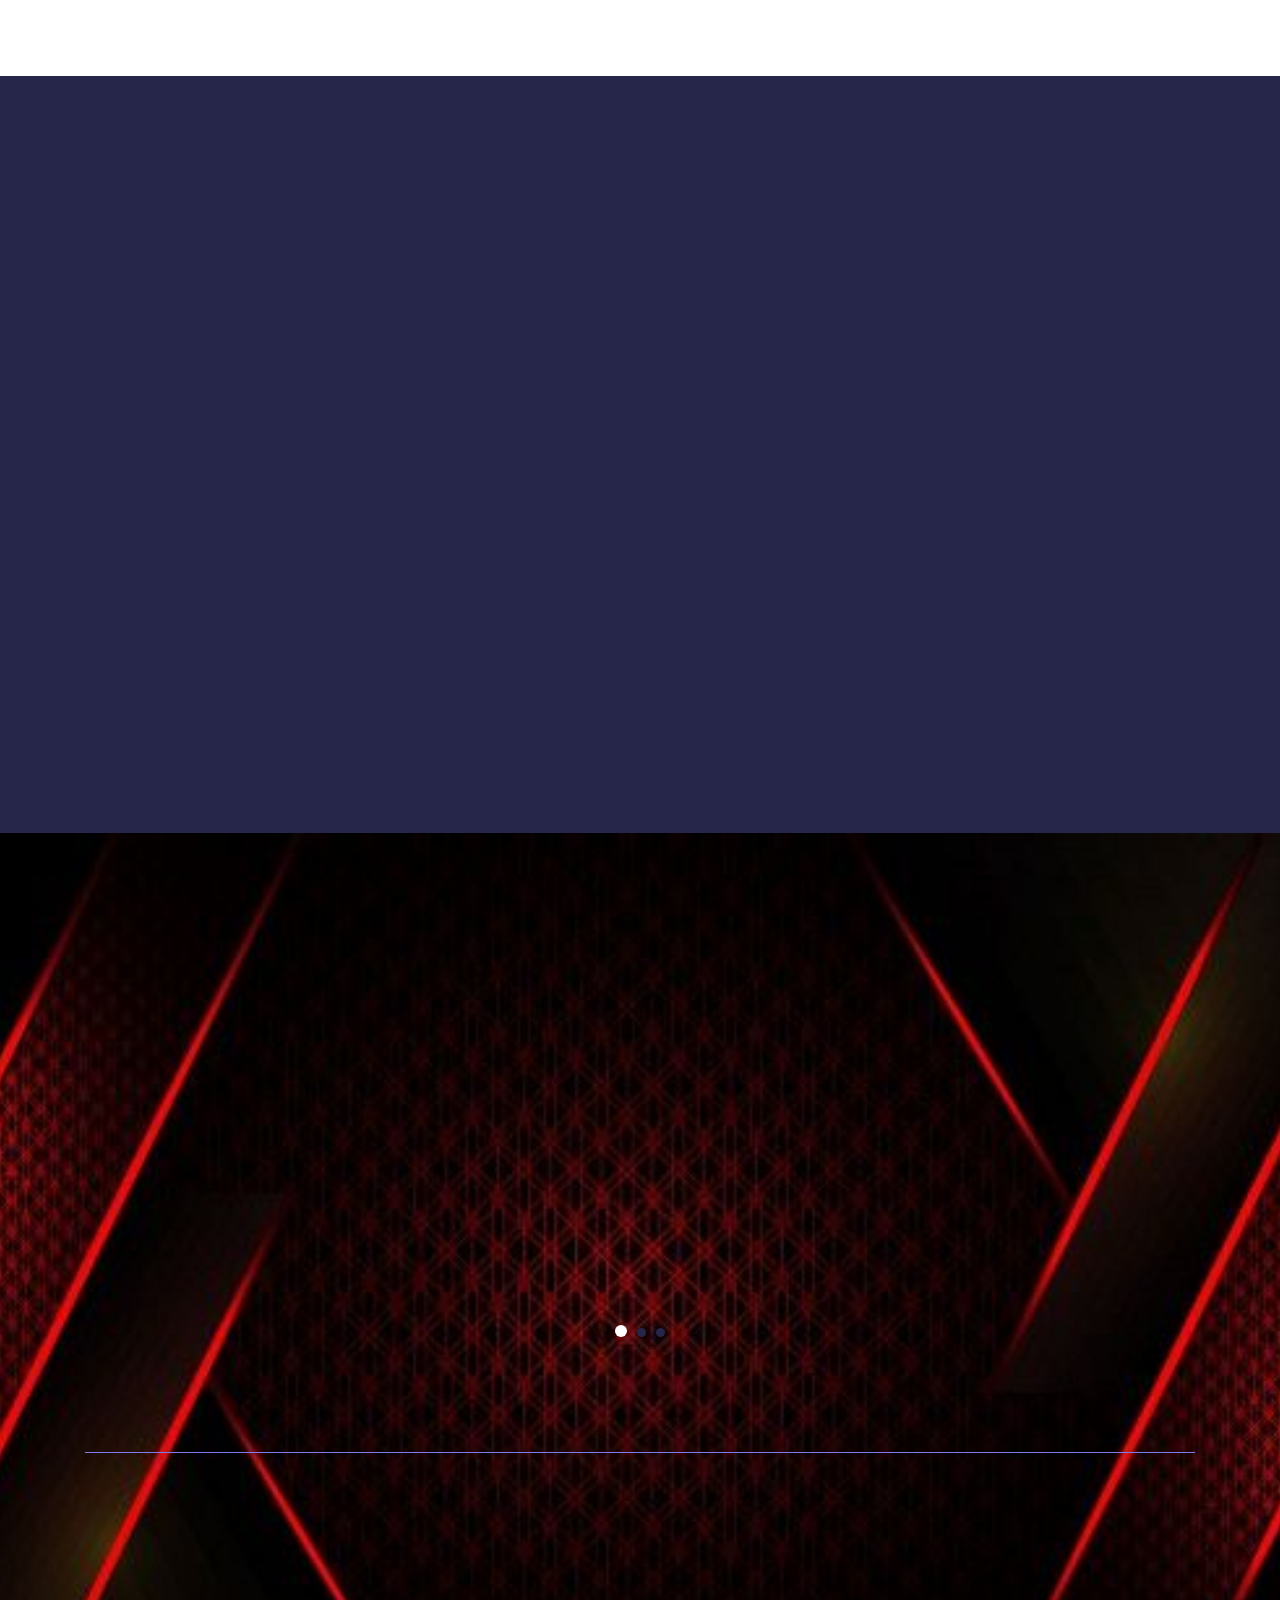
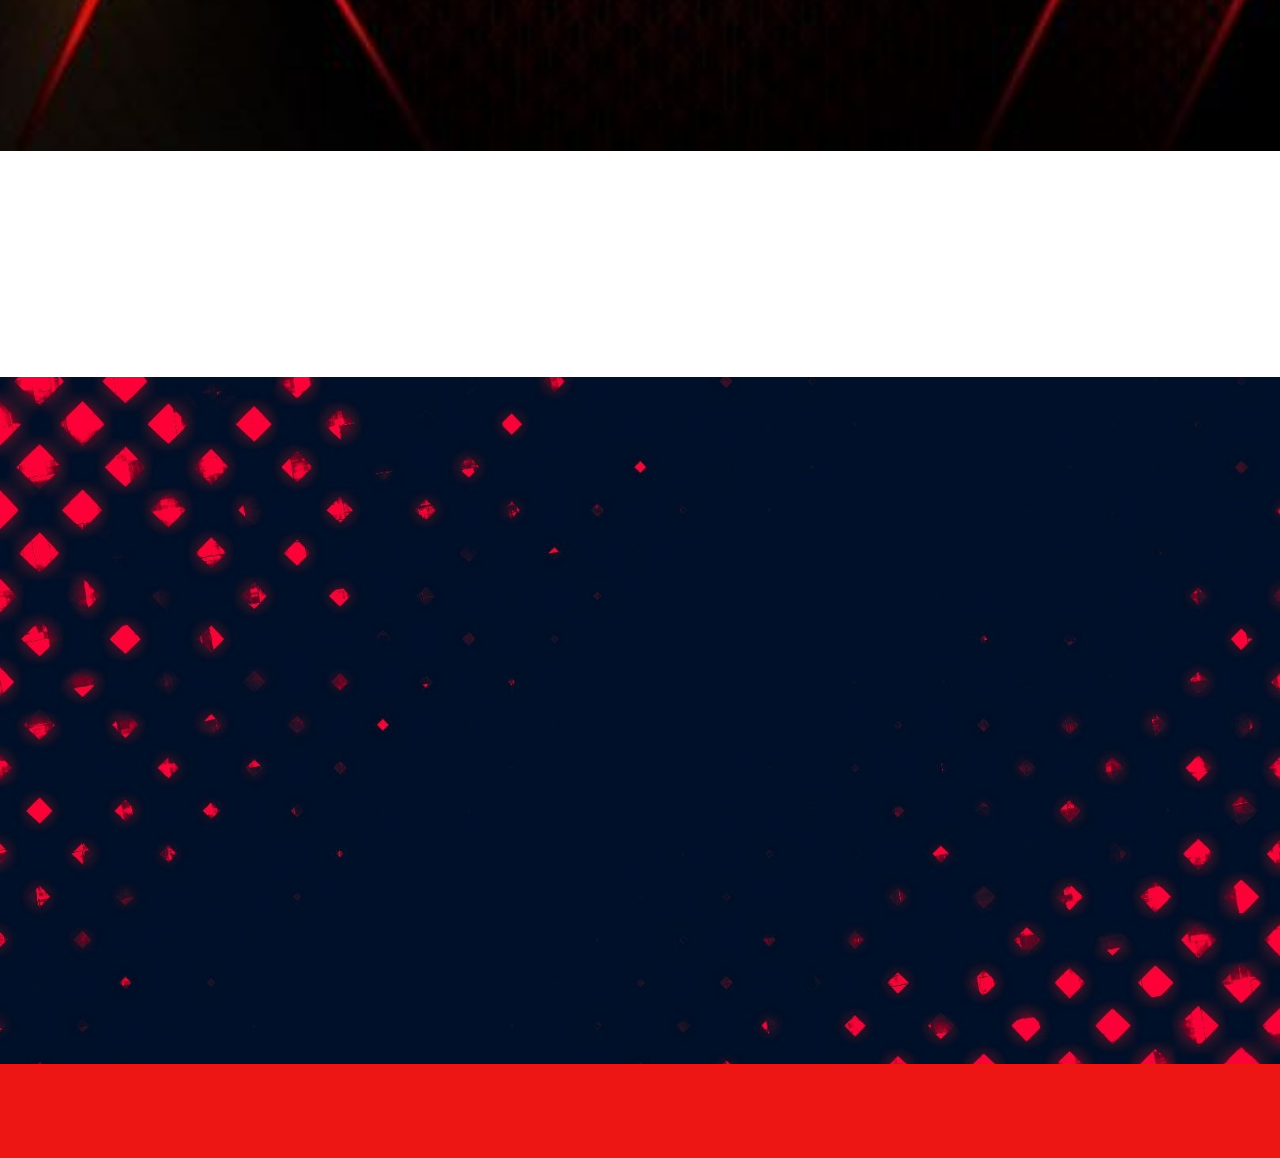
==== commit c48160f2: "modified:   assets/css/style.css new file:   assets/images/Red and Blue Abstract Background Image.jp" ====
--- a/index.html
+++ b/index.html
@@ -50,11 +50,11 @@
                   <div class="dropdown-menu dropdown-menu-right" aria-labelledby="navbarDropdownMenuLink">
                     <form class="px-4 py-3">
                       <div class="login-form">
-                        <input type="email" class="form-control" id="email" placeholder="Email" >
+                        <input style="color: black;" type="email" class="form-control" id="email" placeholder="Email" >
                         <style></style>
                       </div>
                       <div class="login-form">
-                        <input type="password" class="form-control" id="password" placeholder="Password">
+                        <input style="color: black;" type="password" class="form-control" id="password" placeholder="Password">
                       </div><br>
                       <button type="submit" class="btn btn-primary">Masuk</button>
                       <div class="dropdown-divider"></div>
--- a/assets/css/style.css
+++ b/assets/css/style.css
@@ -52,10 +52,6 @@
 .login i {
   color: #ee1515;
   margin-right: 8px;
-}
-
-.login-form  {
-  background-color: #ec4d4d;
 }
 
 .navbar-brand h1 {
@@ -723,7 +719,7 @@
     1 - Footer
 ------------------------------------*/
 footer {
-  background: url(../images/footer-bg.png) center center/cover no-repeat #26264b;
+  background: url(../images/Red\ and\ Blue\ Abstract\ Background\ Image.jpg) center center/cover no-repeat #26264b;
 }
 
 /*-----------------------------------
@@ -895,11 +891,11 @@
 .foot-note {
   padding: 35px 0;
   background-color: #ee1515;
-  color: #26264b;
+  color: #fbfbfc;
 }
 
 .foot-note a {
-  color: #26264b;
+  color: #f5f5f5;
 }
 
 .foot-note a:last-child {
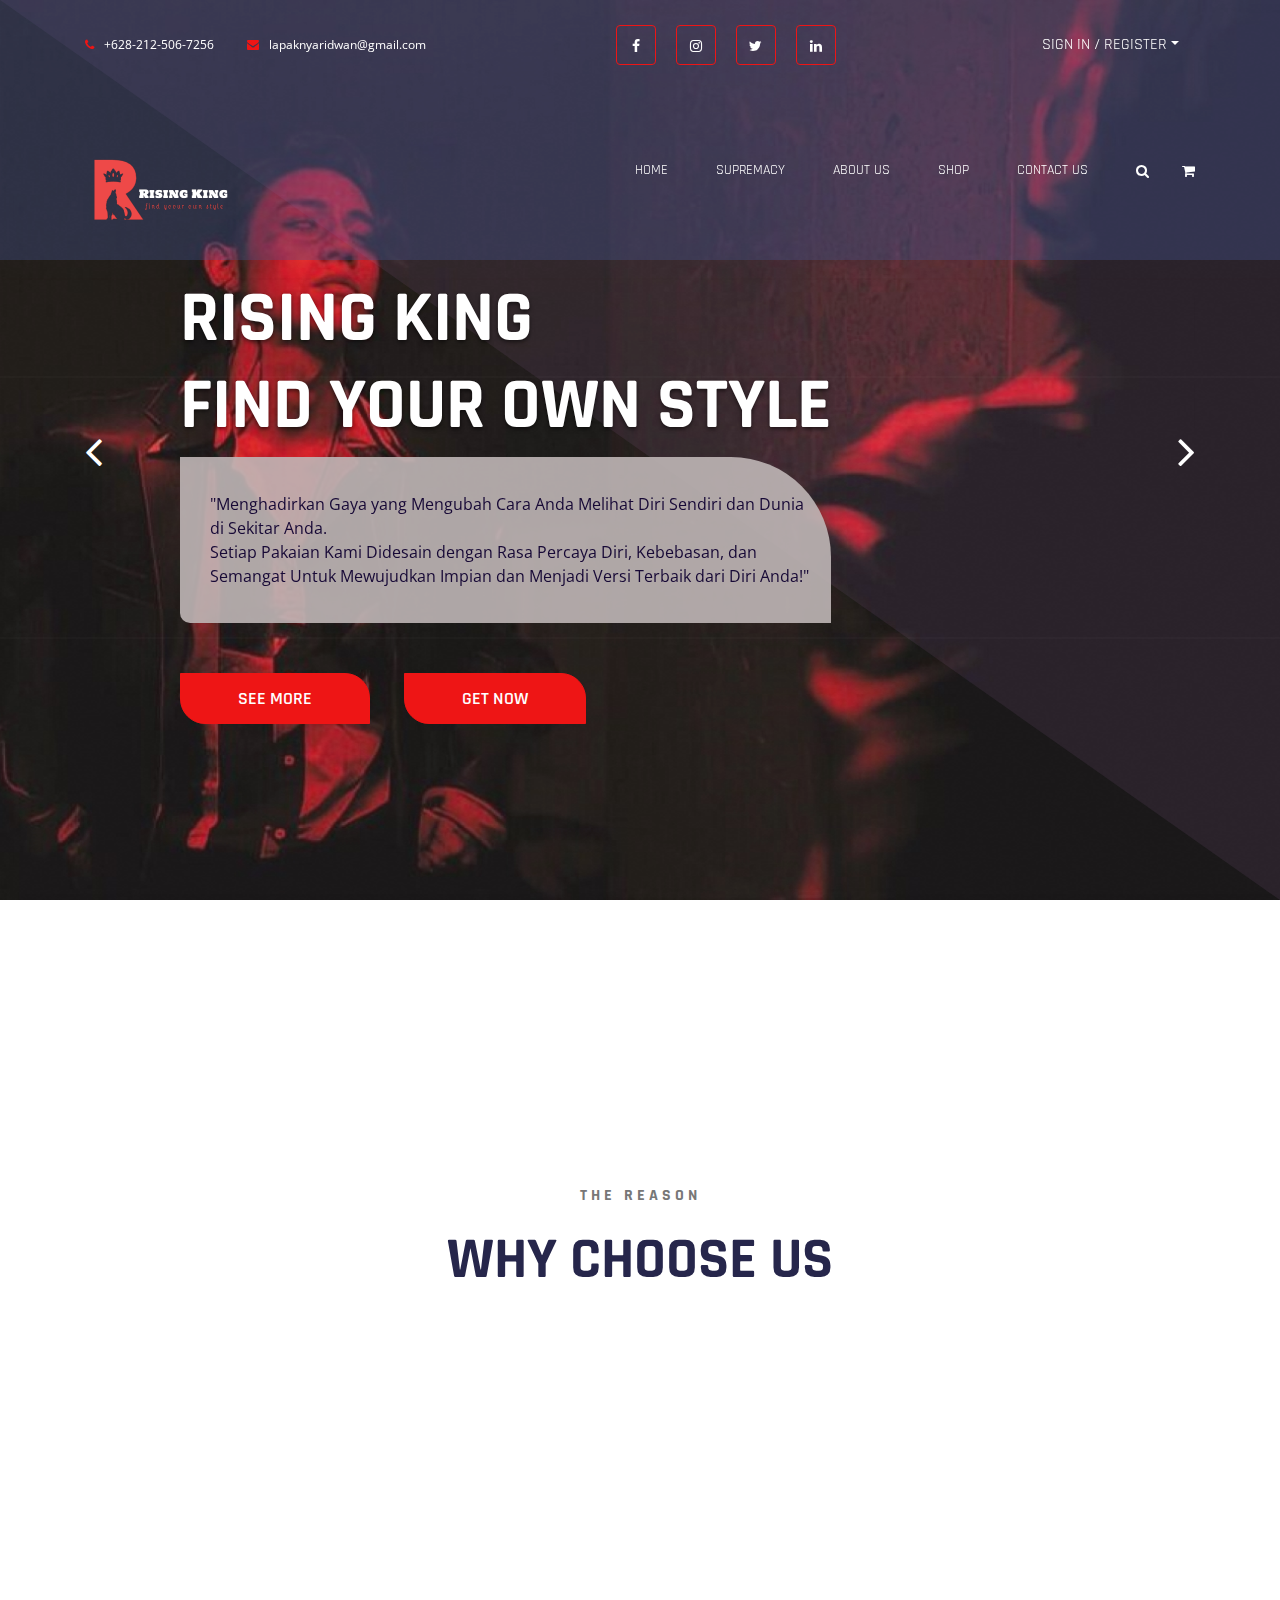
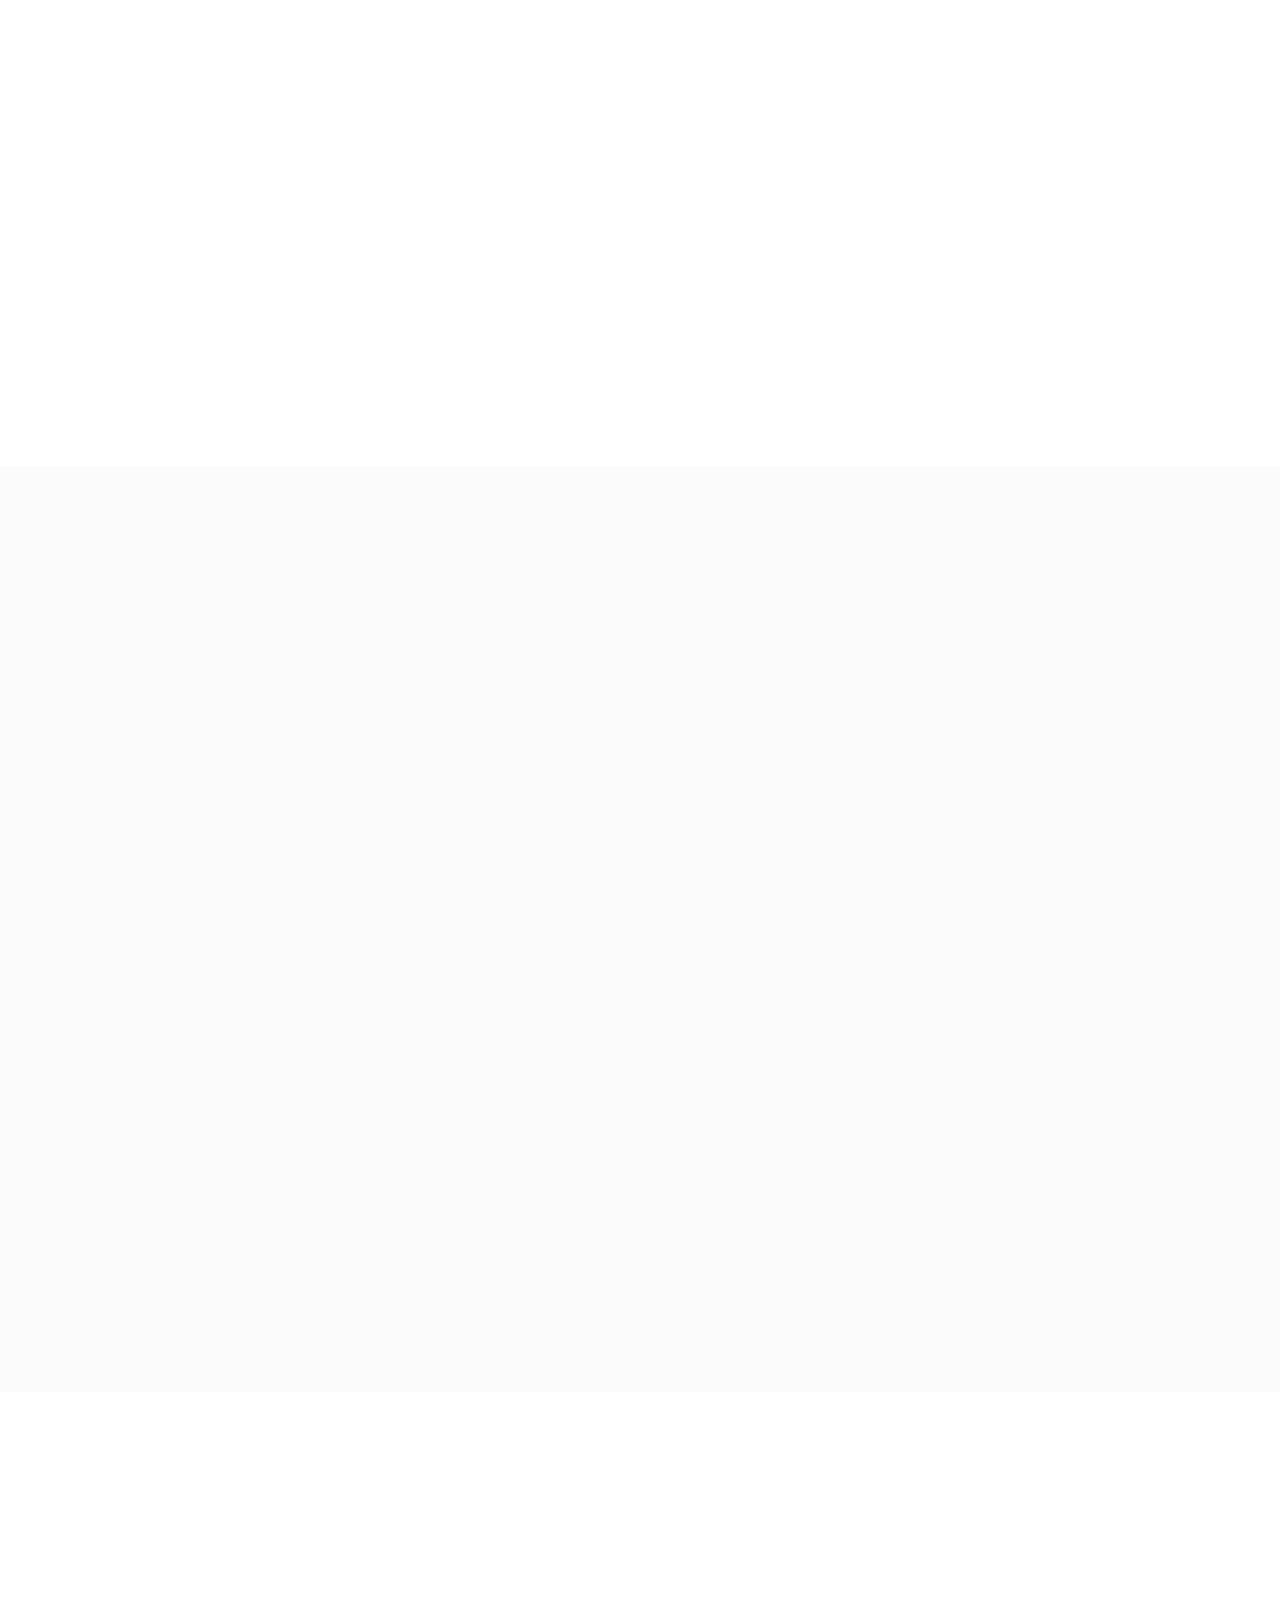
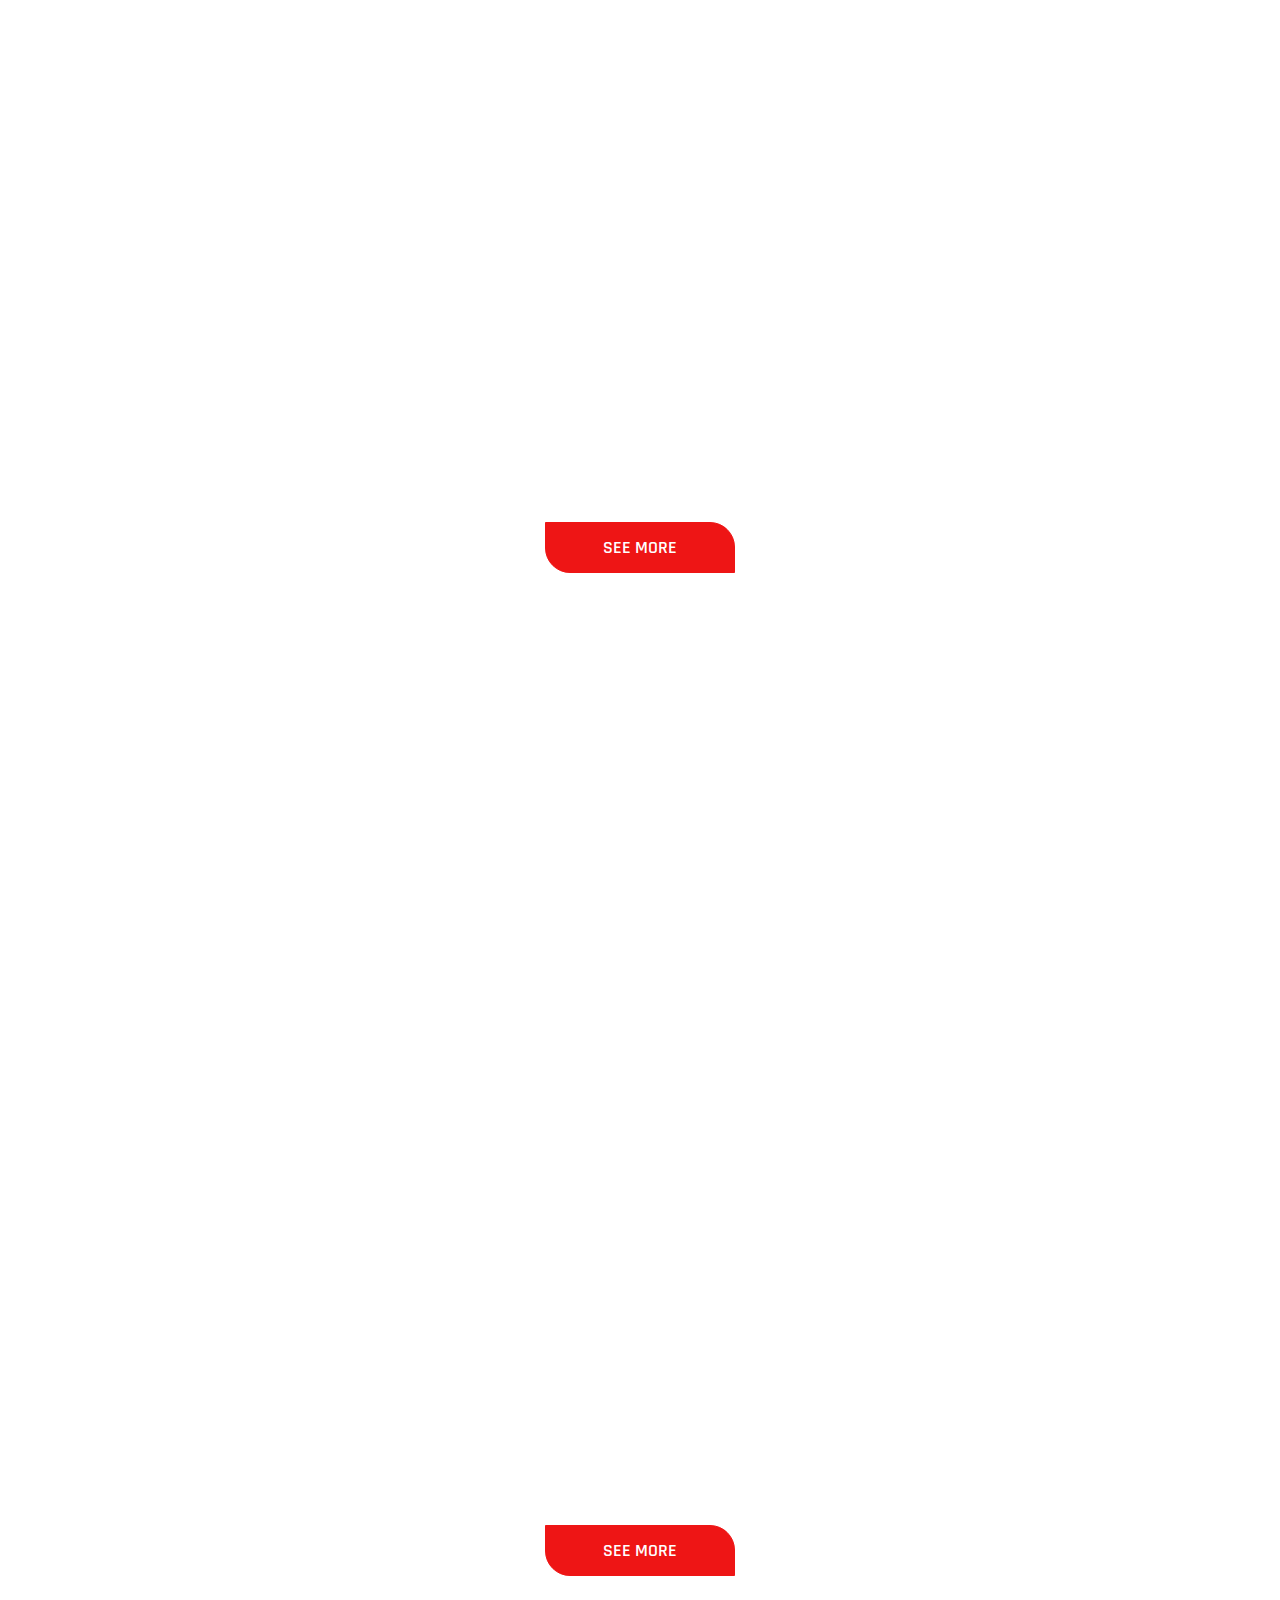
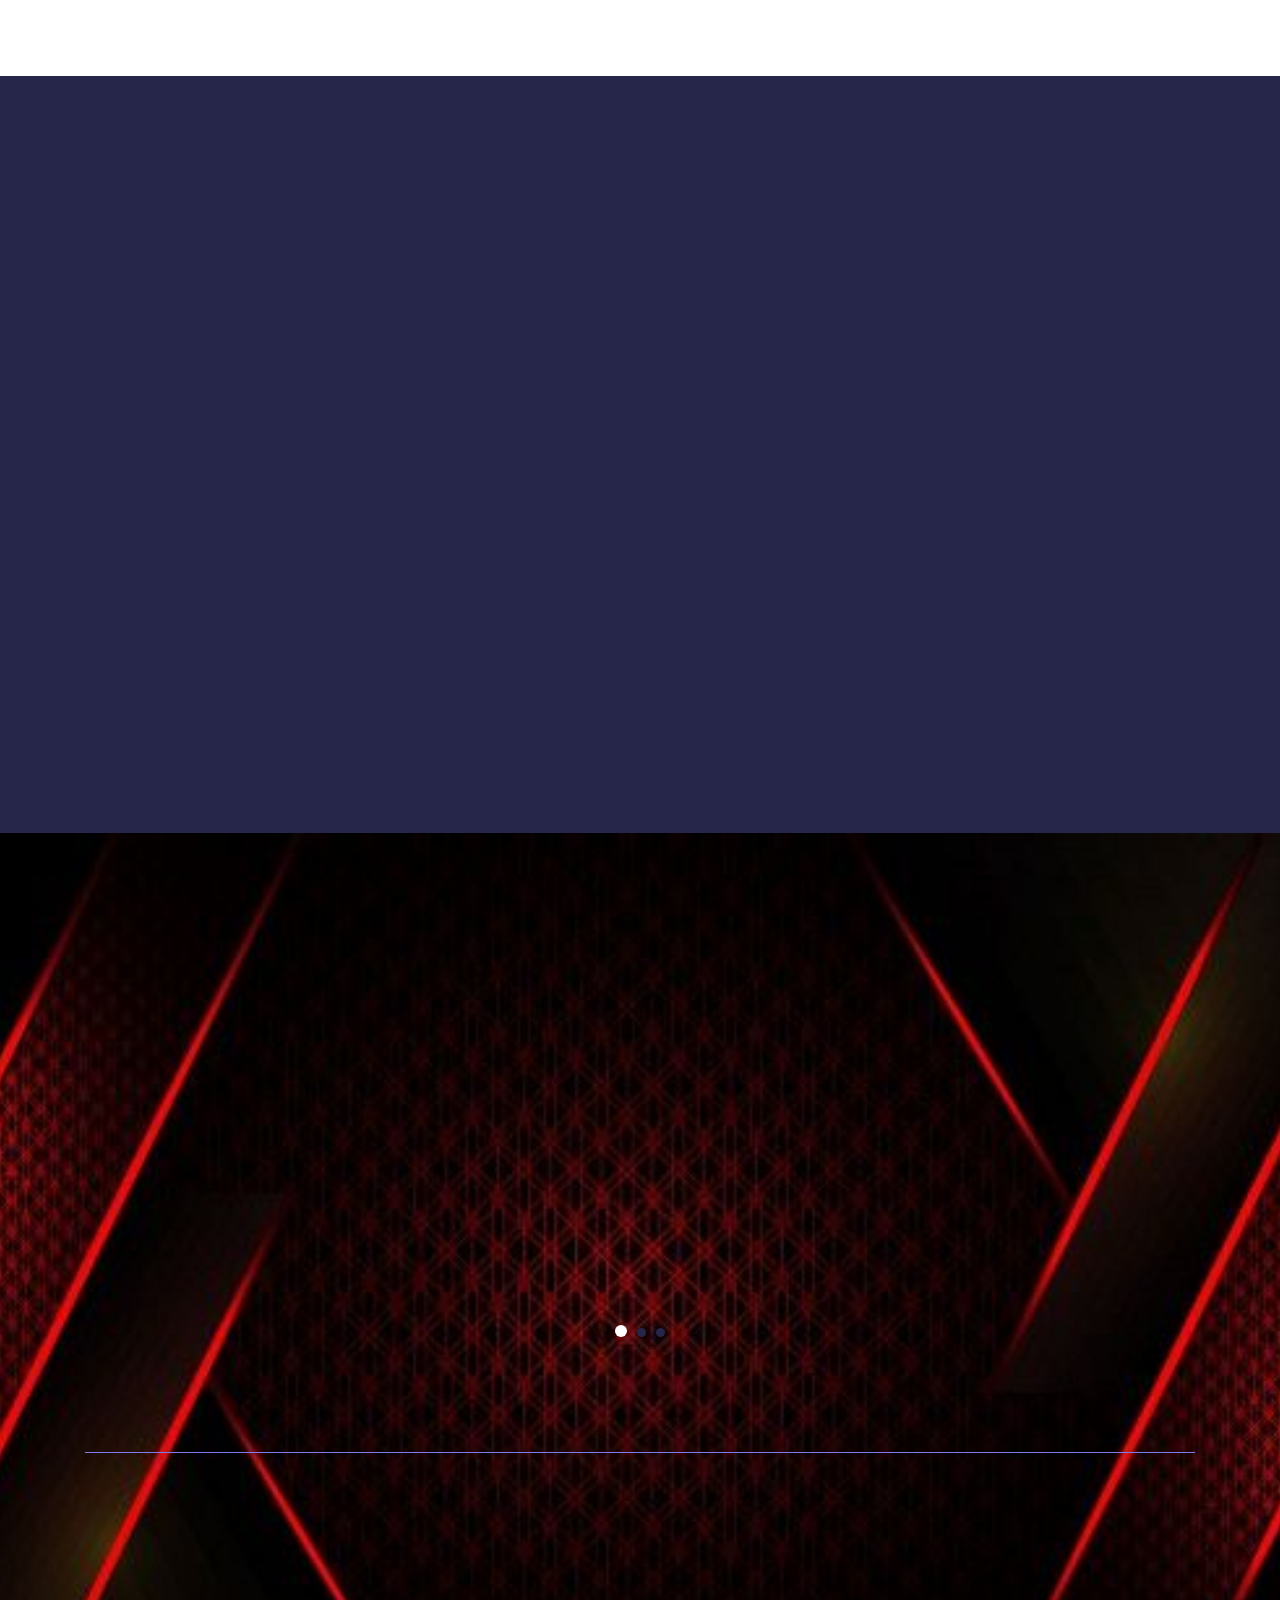
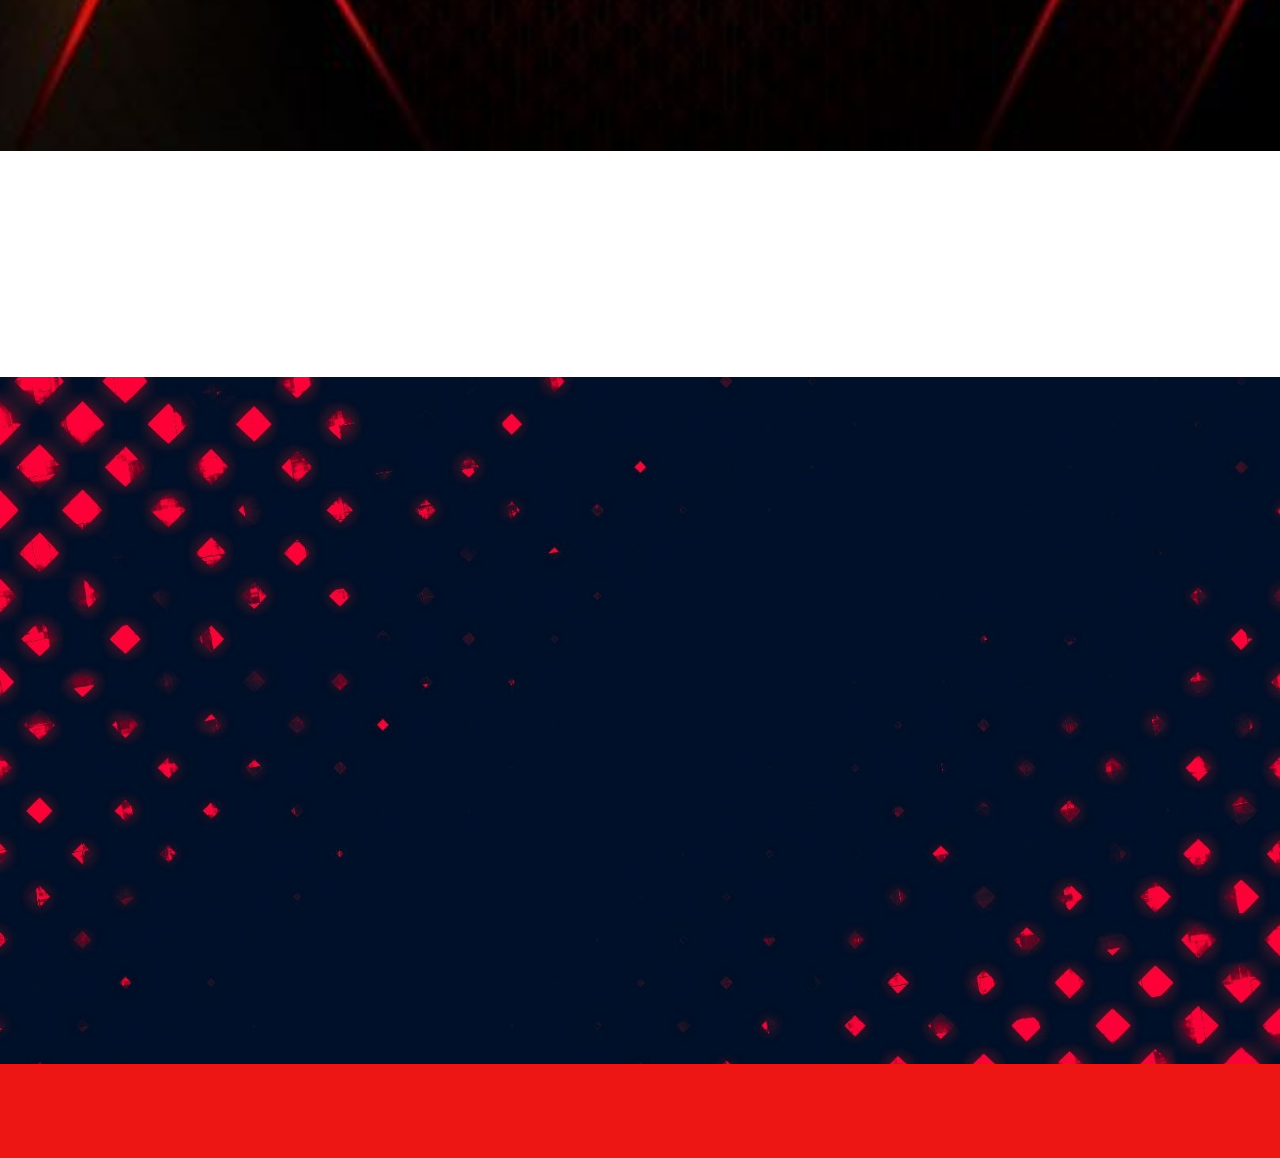
==== commit 4932317d: "new file:   assets/images/logo33r.png modified:   index.html modified:   lupasandi.html modified:   " ====
--- a/index.html
+++ b/index.html
@@ -65,7 +65,7 @@
                 </nav>
             </div>
             <nav class="navbar navbar-expand-md navbar-light">
-                <a class="navbar-brand" href="index.html"><img src="assets\images\logorisingking.png" alt="rlogo"></a>
+                <a class="navbar-brand" href="index.html"><img src="assets\images\logo33r.png" alt="rlogo"></a>
                 <div class="group d-flex align-items-center">
                     <button class="navbar-toggler" type="button" data-toggle="collapse"
                         data-target="#navbarSupportedContent" aria-controls="navbarSupportedContent"
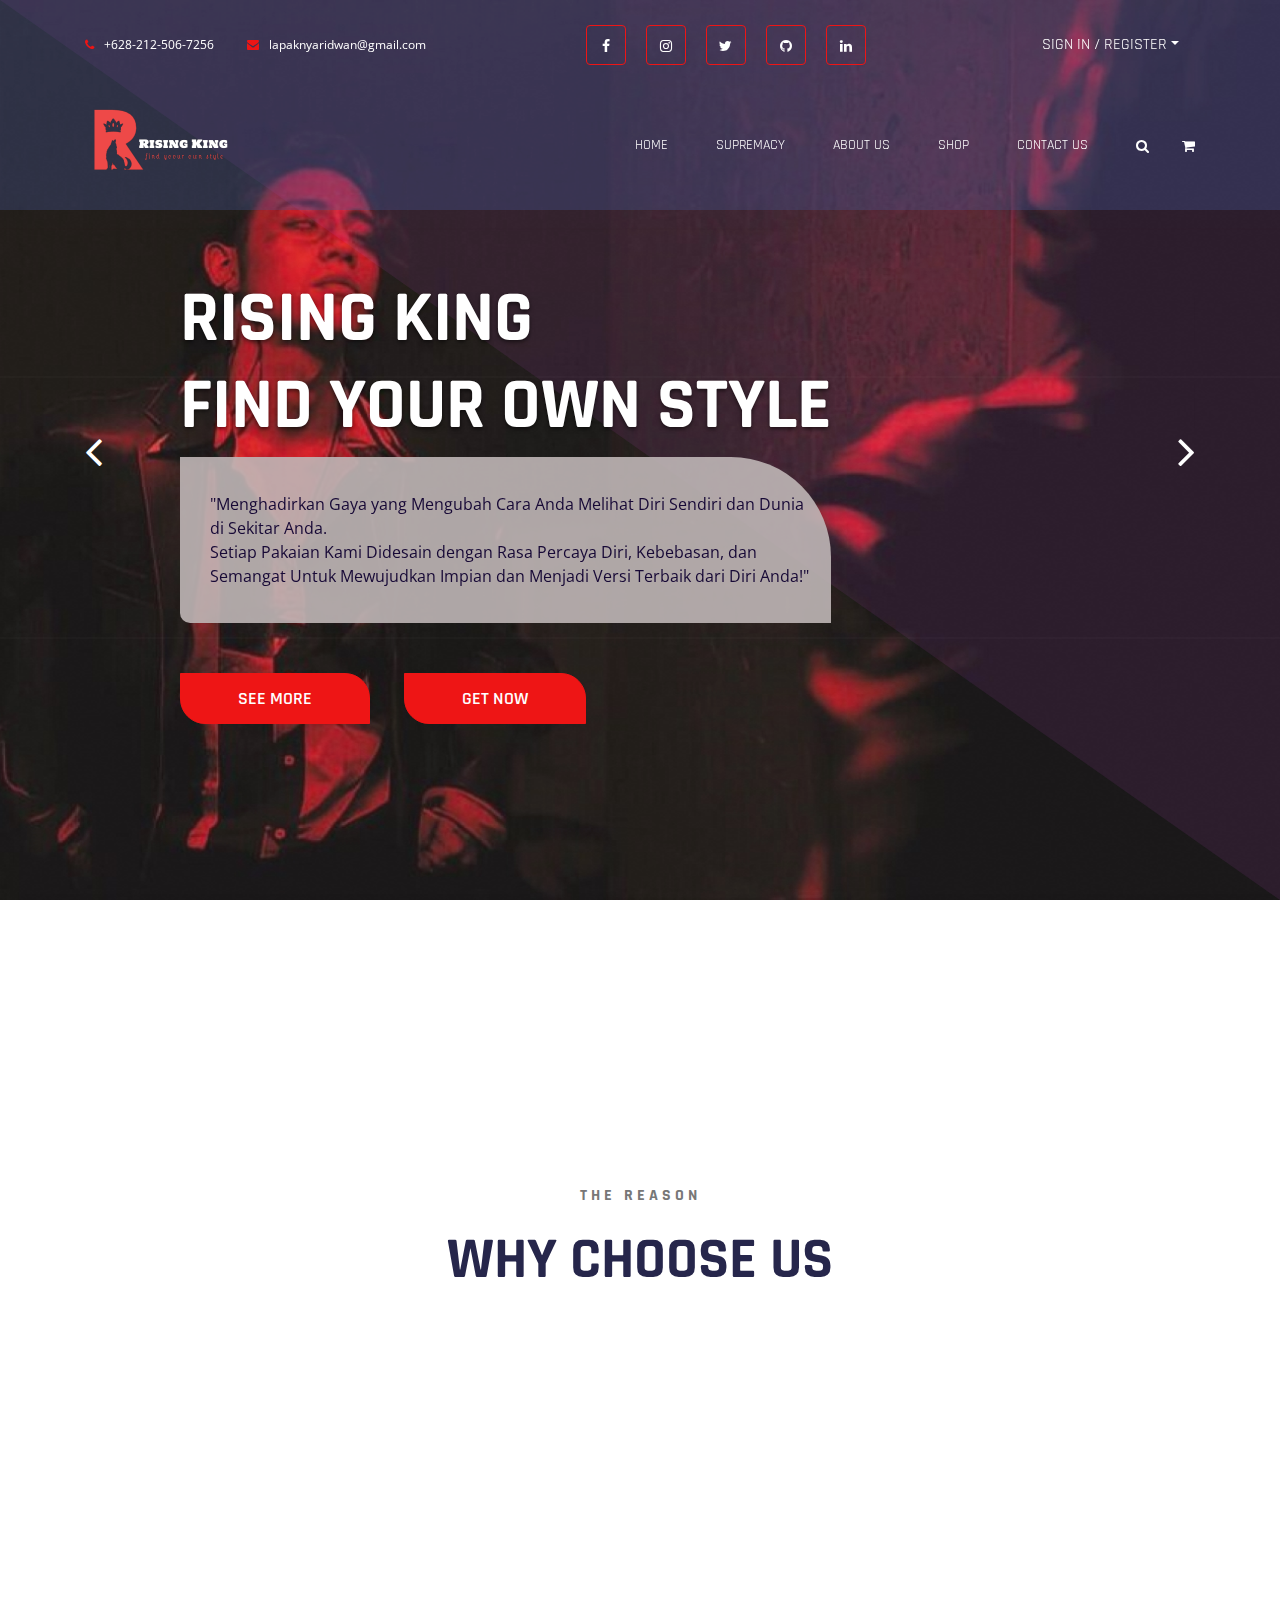
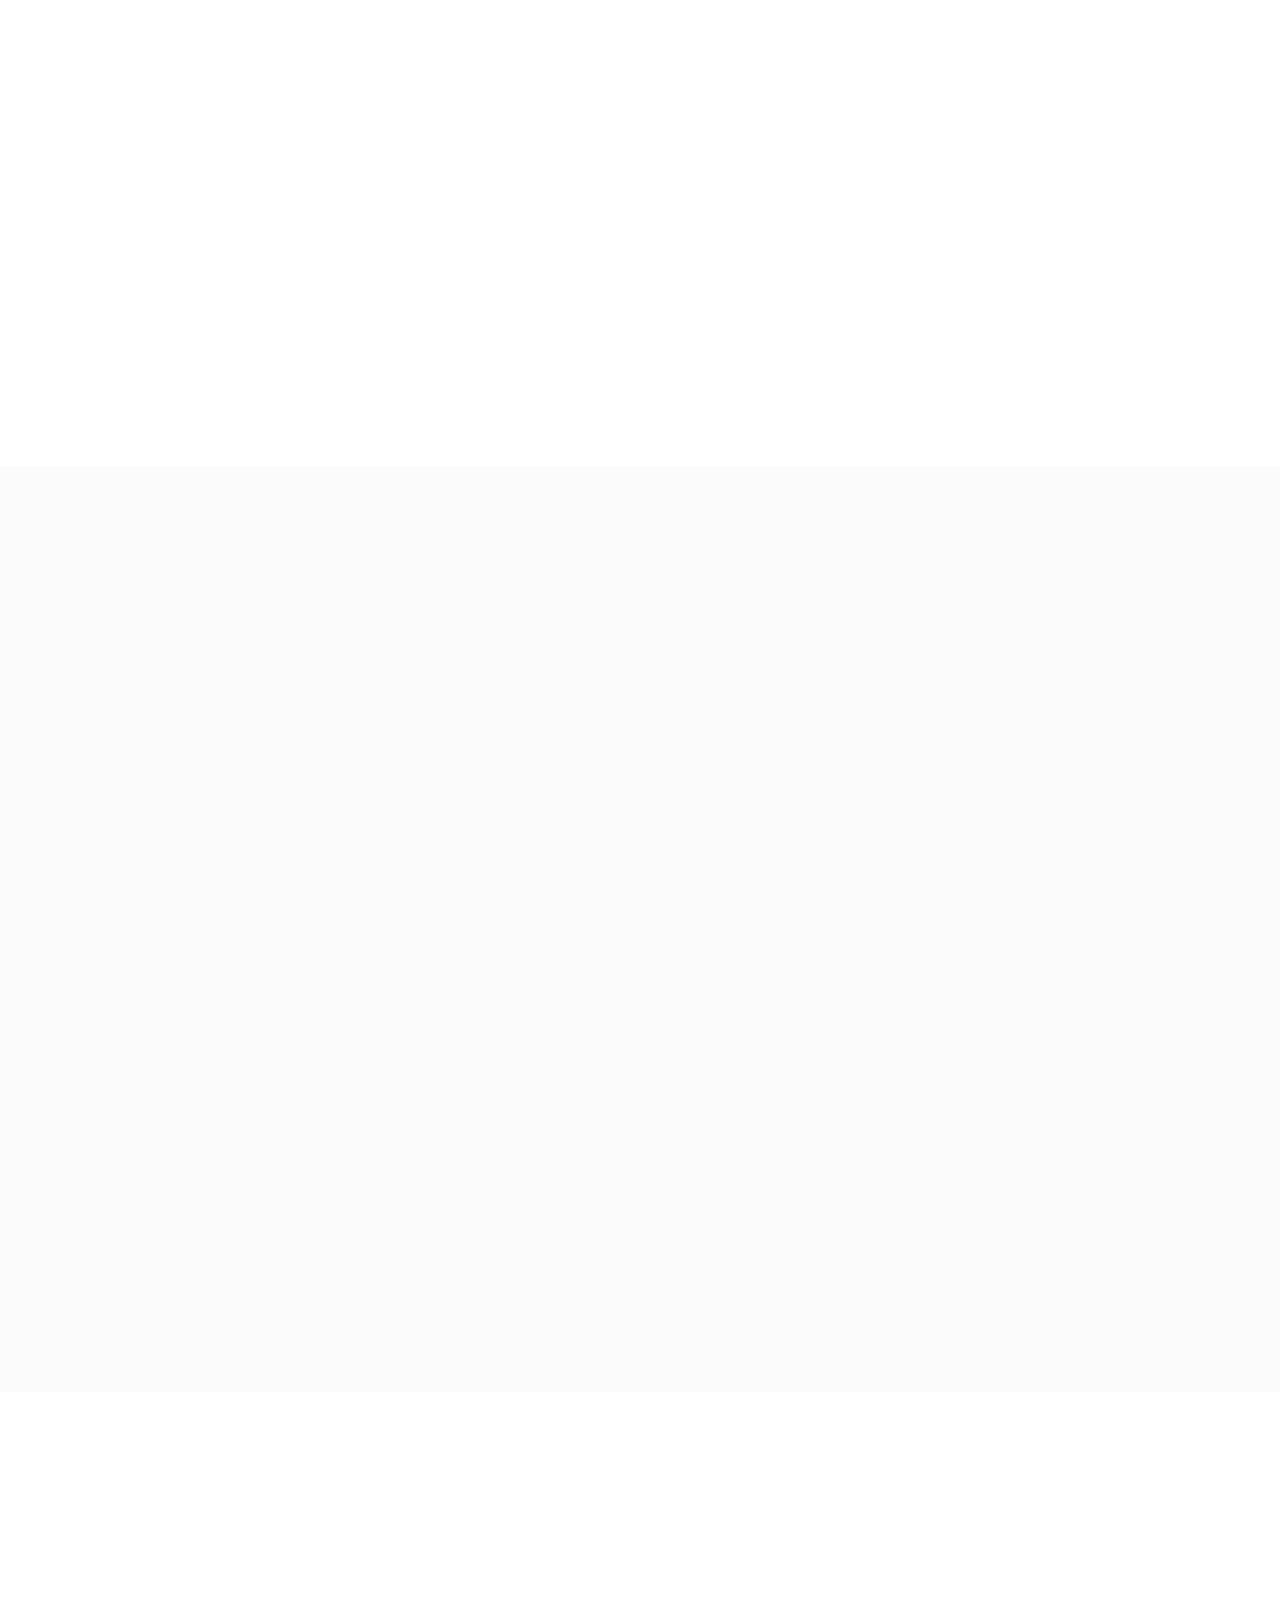
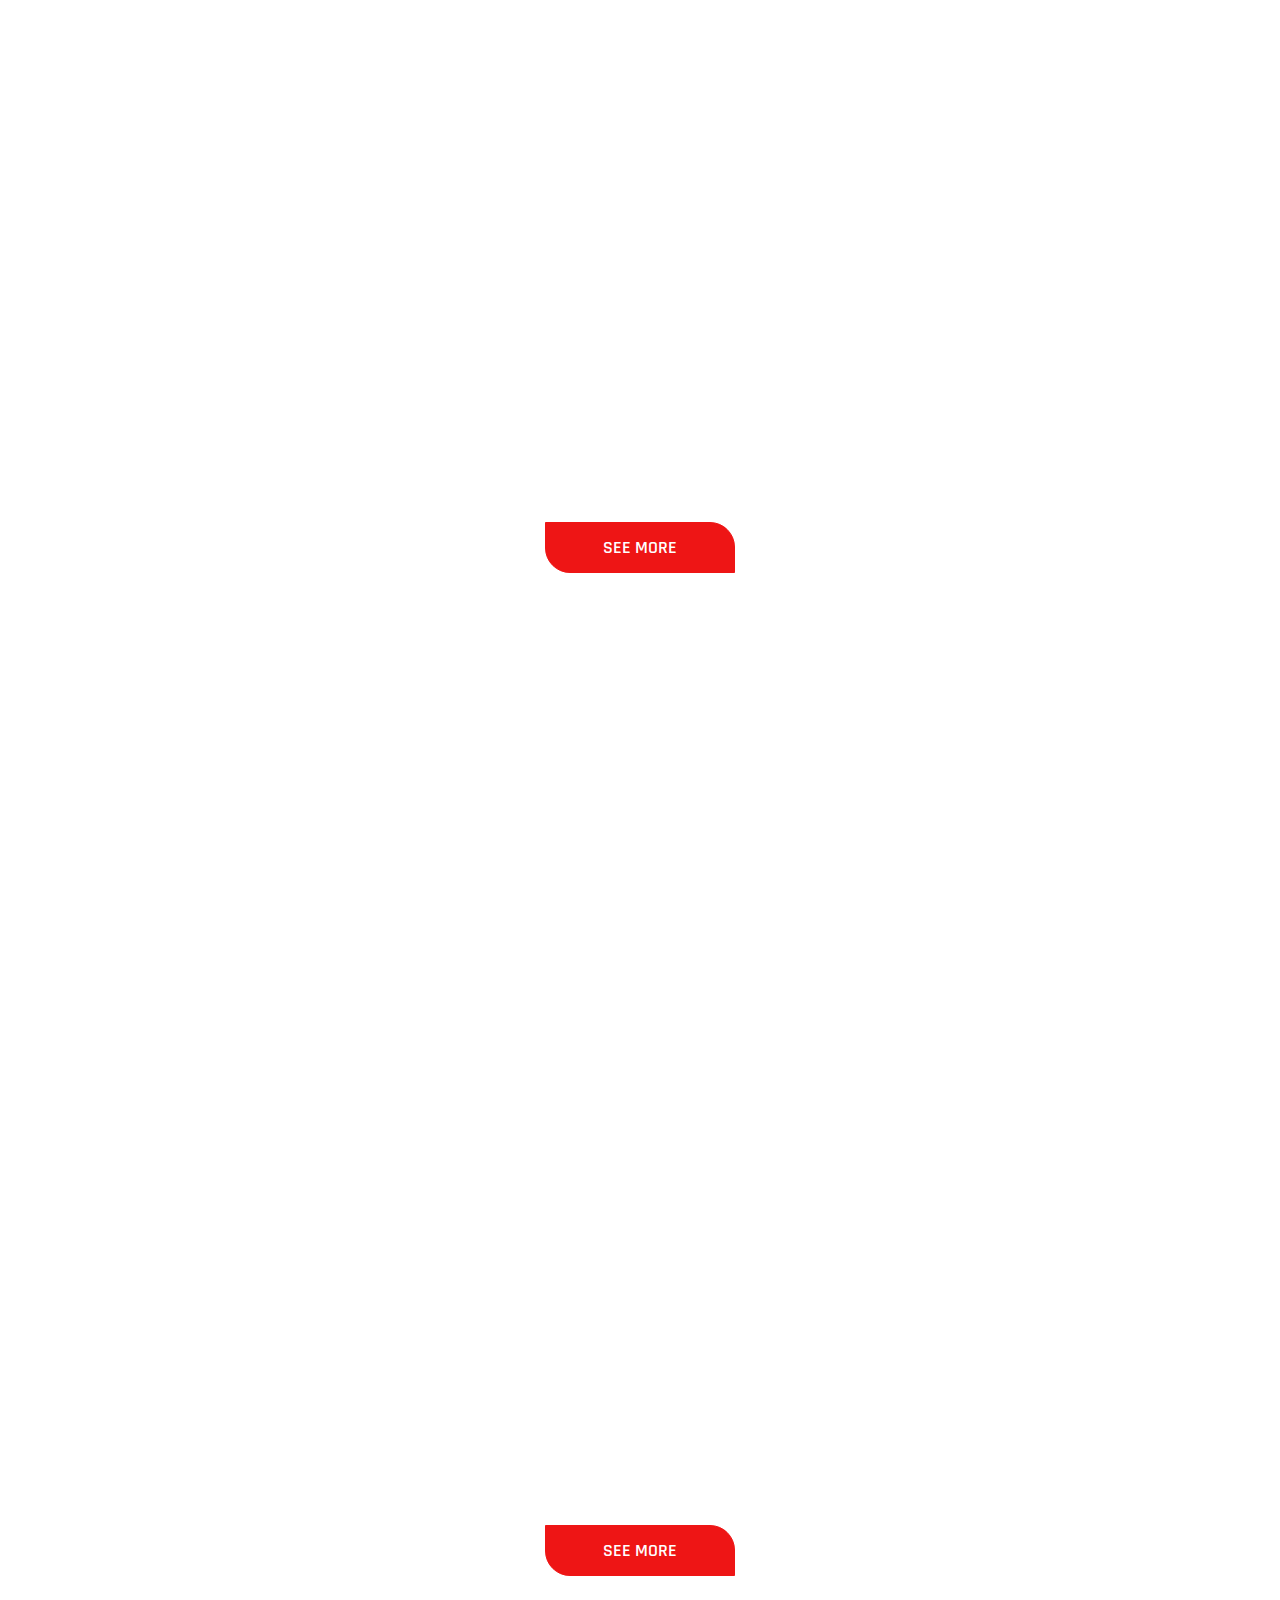
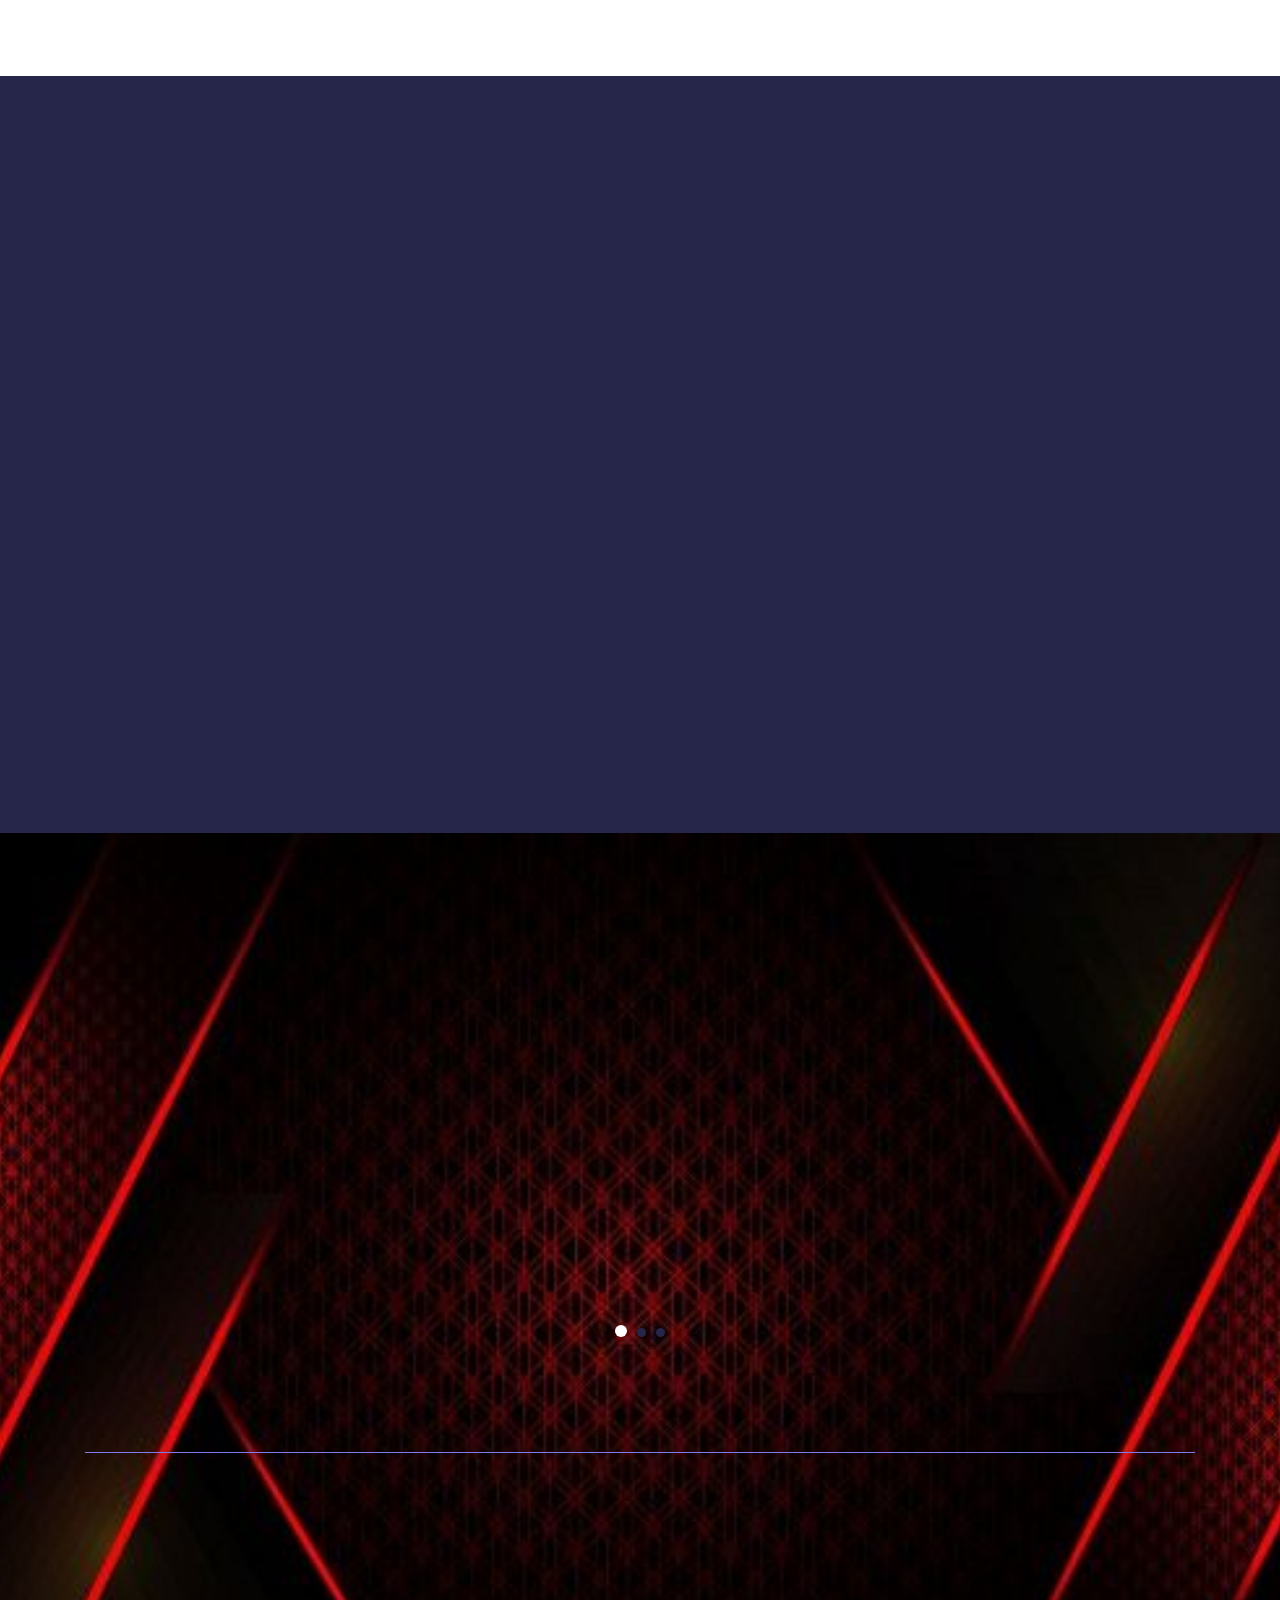
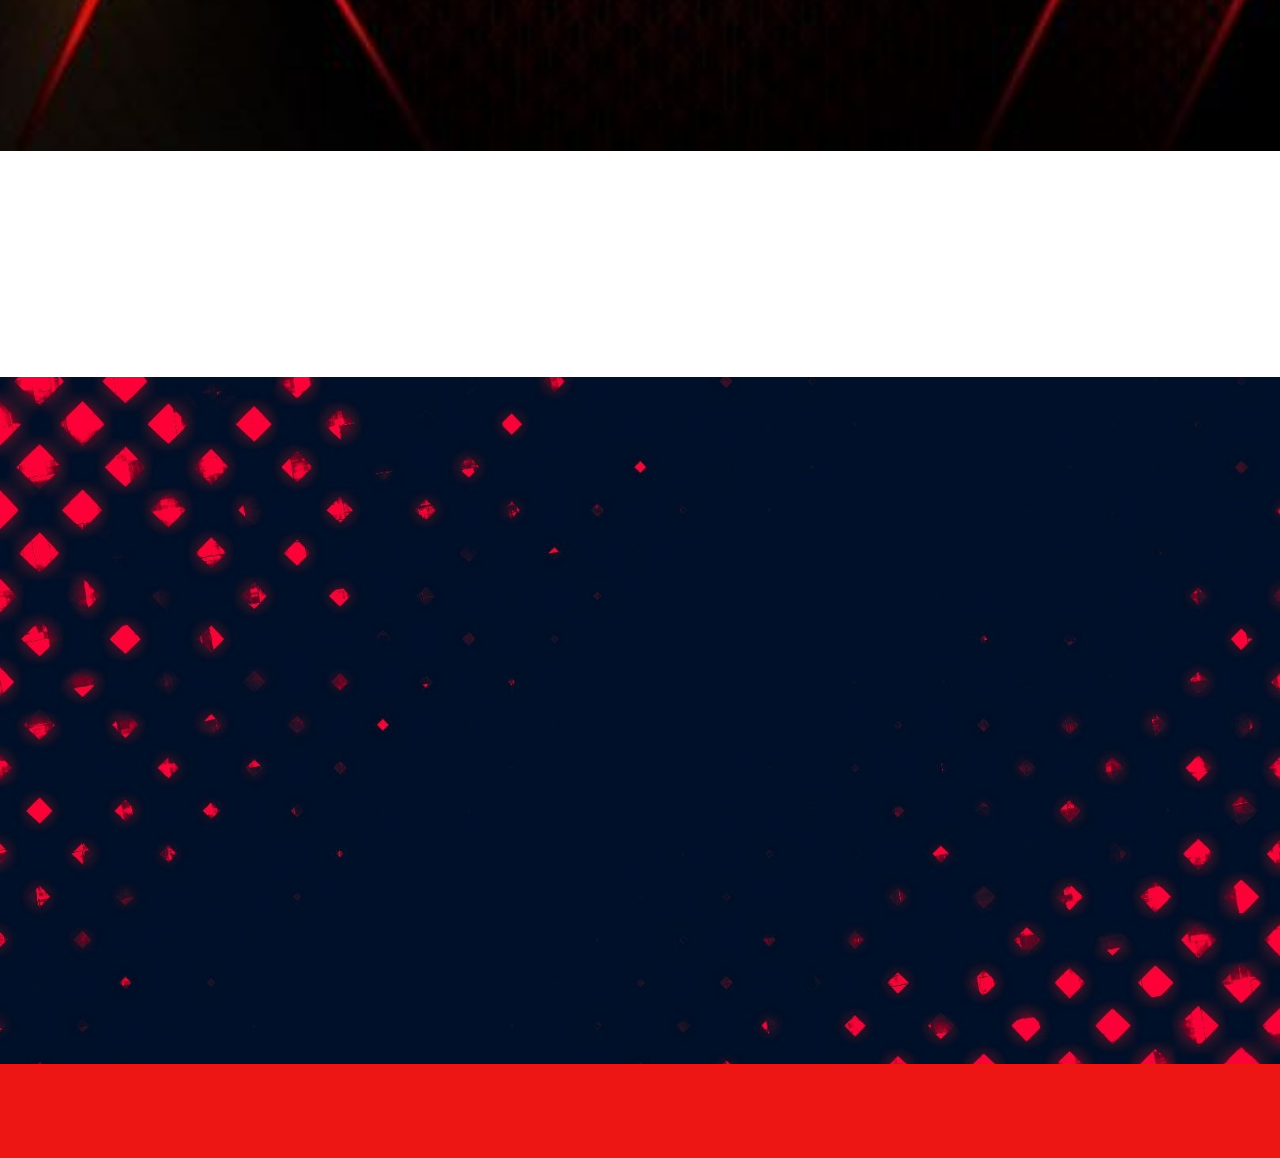
==== commit 640b3a25: "modified:   index.html modified:   register.html" ====
--- a/index.html
+++ b/index.html
@@ -43,6 +43,7 @@
                         <li><a href="https://www.facebook.com/profile.php?id=100007681698675" target="_blank"><i class="fa fa-facebook"></i></a></li>
                         <li><a href="https://www.instagram.com/ridwanrahmat_/"><i class="fa fa-instagram"></i></a></li>
                         <li><a href="https://twitter.com/rid_wine"><i class="fa fa-twitter"></i></a></li>
+                        <li><a href="https://github.com/ridwanrahmat" target="_blank"><i class="fa fa-github"  target="_blank"></i></a></li>
                         <li><a href="https://www.linkedin.com/in/ridwan-rahmat-16721a220/"><i class="fa fa-linkedin"></i></a></li>
                     </ul>
                     
@@ -559,7 +560,7 @@
                 <div class="row">
                     <div class="col-md-6 col-xl-3">
                         <div class="single-widget contact-widget" data-aos="fade-up" data-aos-delay="0">
-                            <h6 class="widget-tiltle">&nbsp;</h6>
+                            <h6 class="widget-tiltle">Our Contact</h6>
                             <p>By subscribing to our mailing list you will always be update with the latest catalog from
                                 us.
                             </p>
@@ -596,7 +597,7 @@
                     </div>
                     <div class="col-md-8 col-xl-6">
                         <div class="single-widget recent-post-widget" data-aos="fade-up" data-aos-delay="400">
-                            <h6 class="widget-tiltle">Our Contact</h6>
+                            <h6 class="widget-tiltle">&nbsp;</h6>
                             <div class="media">
                                 <div class="text-center">
                                     <a class="advr-img" href="#"><img src="assets\images\advr.jpg" alt="advr-img Post"></a>
@@ -629,11 +630,11 @@
                             </form>
                             <p>We respect your privacy</p>
                             <ul class="nav social-nav">
-                                <li><a href="https://www.facebook.com/profile.php?id=100007681698675" target="_blank"><i class="fa fa-facebook"></i></a></li>
-                                <li><a href="#"><i class="fa fa-google-plus"></i></a></li>
-                                <li><a href="https://twitter.com/rid_wine"><i class="fa fa-twitter"></i></a></li>
-                                <li><a href="#"><i class="fa fa-google-plus"></i></a></li>
-                                <li><a href="https://www.linkedin.com/in/ridwan-rahmat-16721a220/"><i class="fa fa-linkedin"></i></a></li>
+                                <li><a href="https://id-id.facebook.com/login/device-based/regular/login/?login_attempt=1" target="_blank"><i class="fa fa-facebook"></i></a></li>
+                                <li><a href="https://accounts.google.com/v3/signin/identifier?dsh=S302335514:1684423559079735&authuser=0&continue=https://myaccount.google.com/&ec=GAlAwAE&hl=in&service=accountsettings&flowName=GlifWebSignIn&flowEntry=AddSession"><i class="fa fa-google-plus"></i></a></li>
+                                <li><a href="https://twitter.com/i/flow/login"><i class="fa fa-twitter"></i></a></li>
+                                <li><a href="https://github.com/login" target="_blank"><i class="fa fa-github"  target="_blank"></i></a></li>
+                                <li><a href="https://www.linkedin.com/login/in"><i class="fa fa-linkedin"></i></a></li>
                             </ul>
                         </div>
                     </div>
--- a/assets/css/style.css
+++ b/assets/css/style.css
@@ -87,7 +87,8 @@
 }
 
 .navbar-brand img {
-  width: 135px;
+  width: 120px;
+  margin-top: -50px;
 }
 
 .navbar-collapse .search-form input[type="text"] {
@@ -214,7 +215,7 @@
   height: 100%;
   -webkit-clip-path: polygon(0 0, 100% 100%, 100% 0);
           clip-path: polygon(0 0, 100% 100%, 100% 0);
-  background-color: rgba(191, 123, 196, 0.1);
+  background-color: rgba(210, 75, 220, 0.1);
   position: absolute;
   top: 0;
   left: 0;
